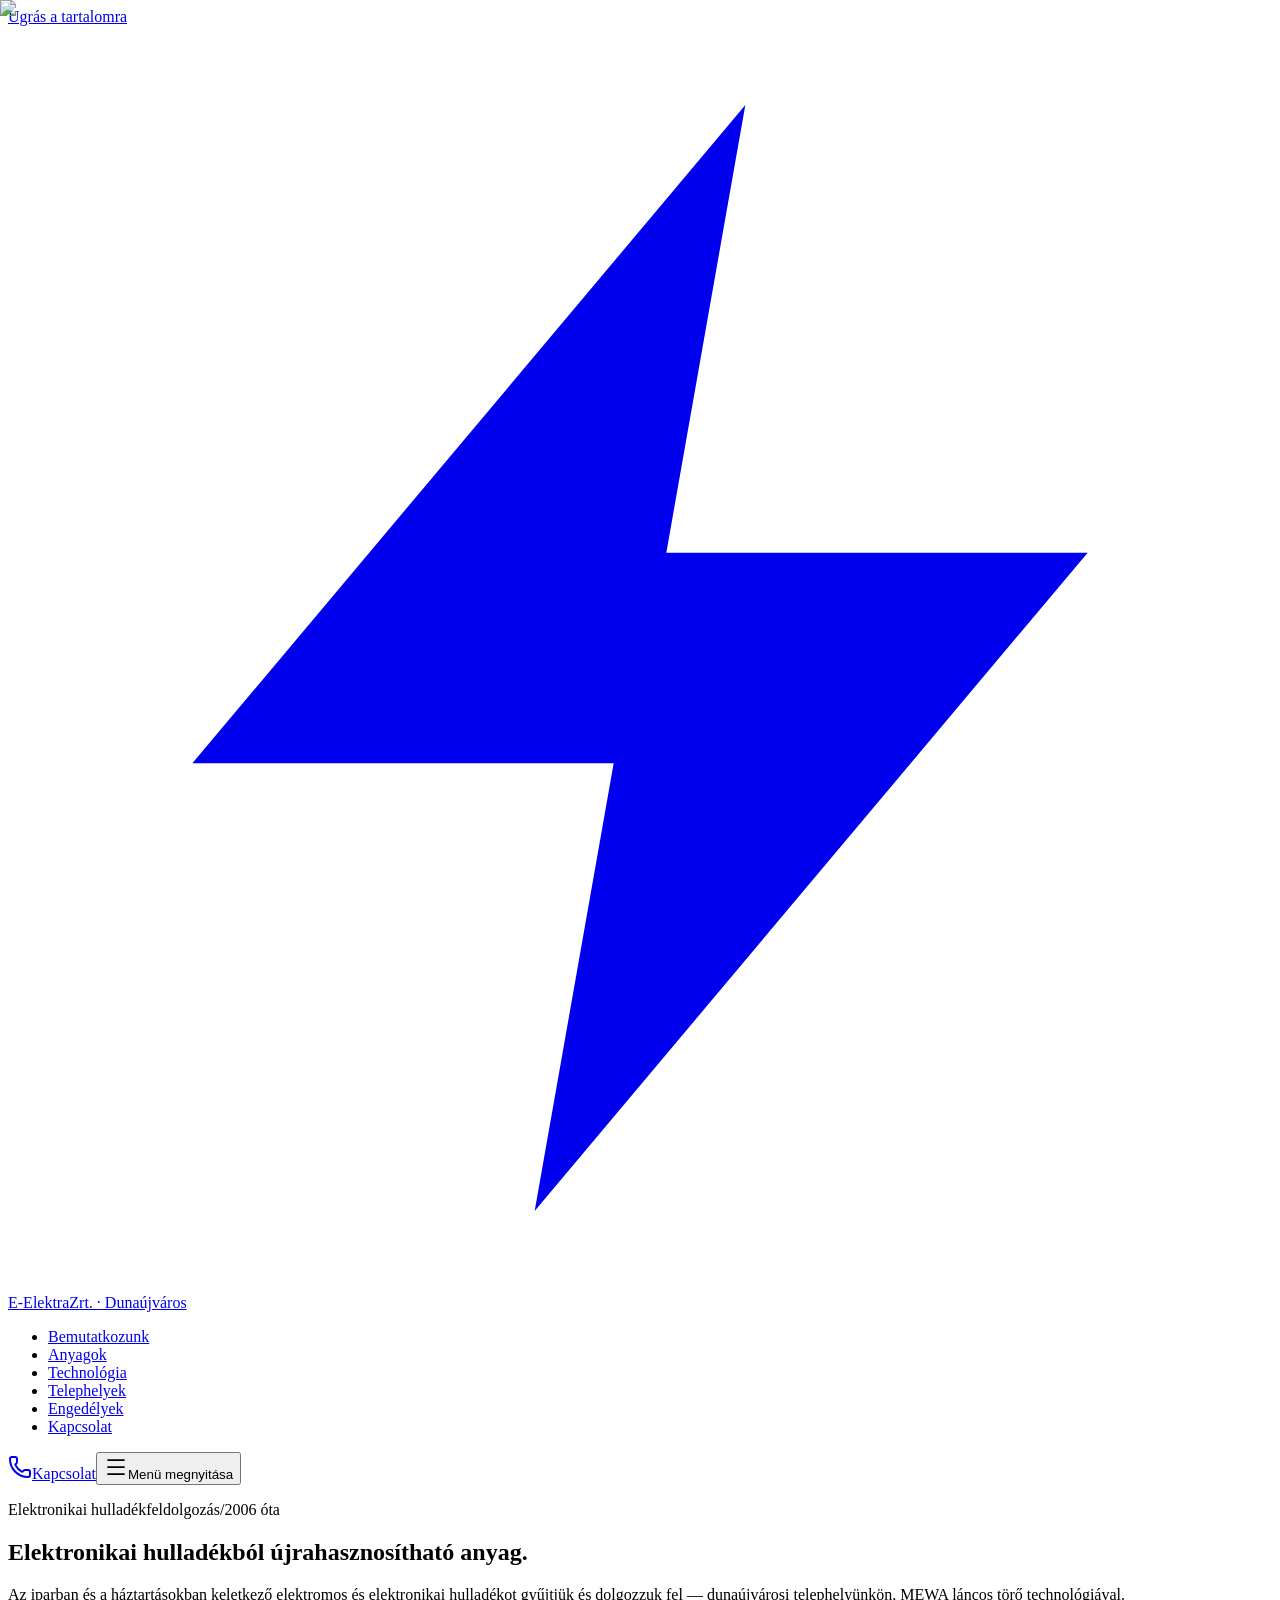
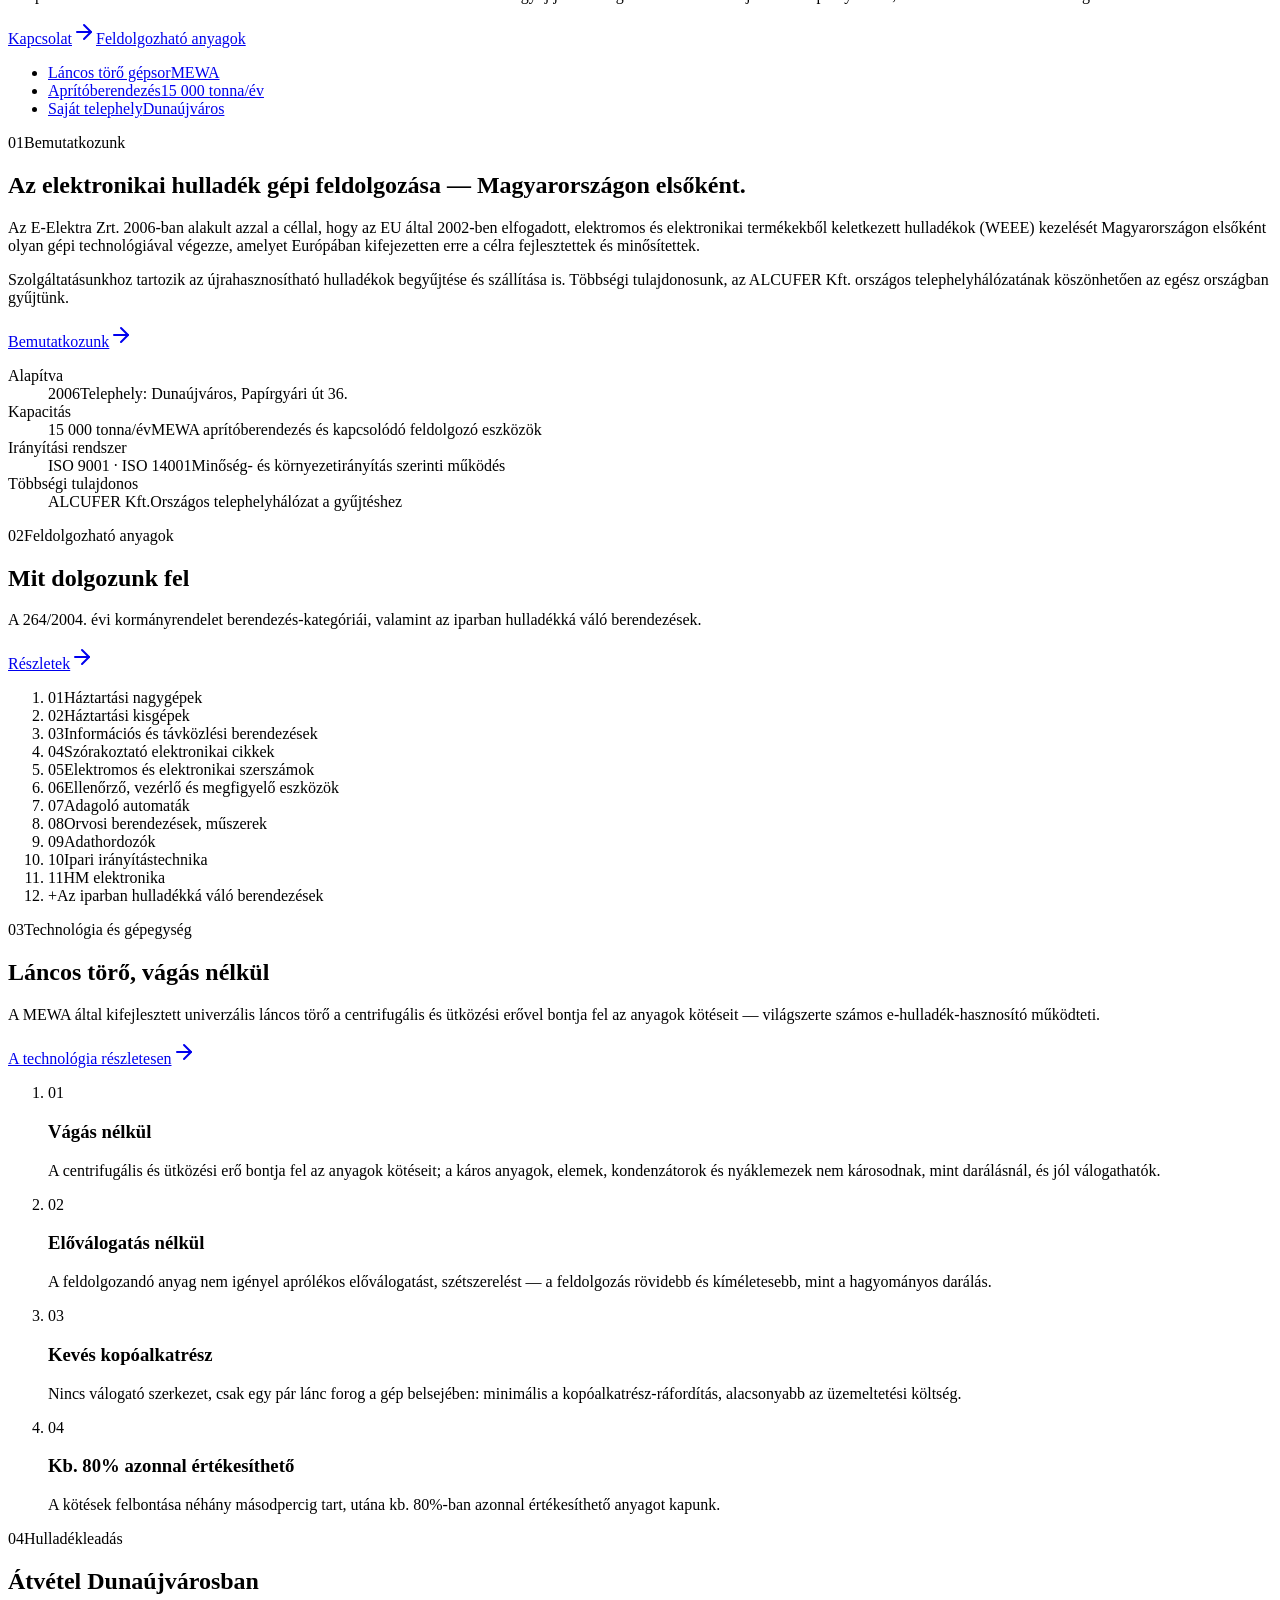
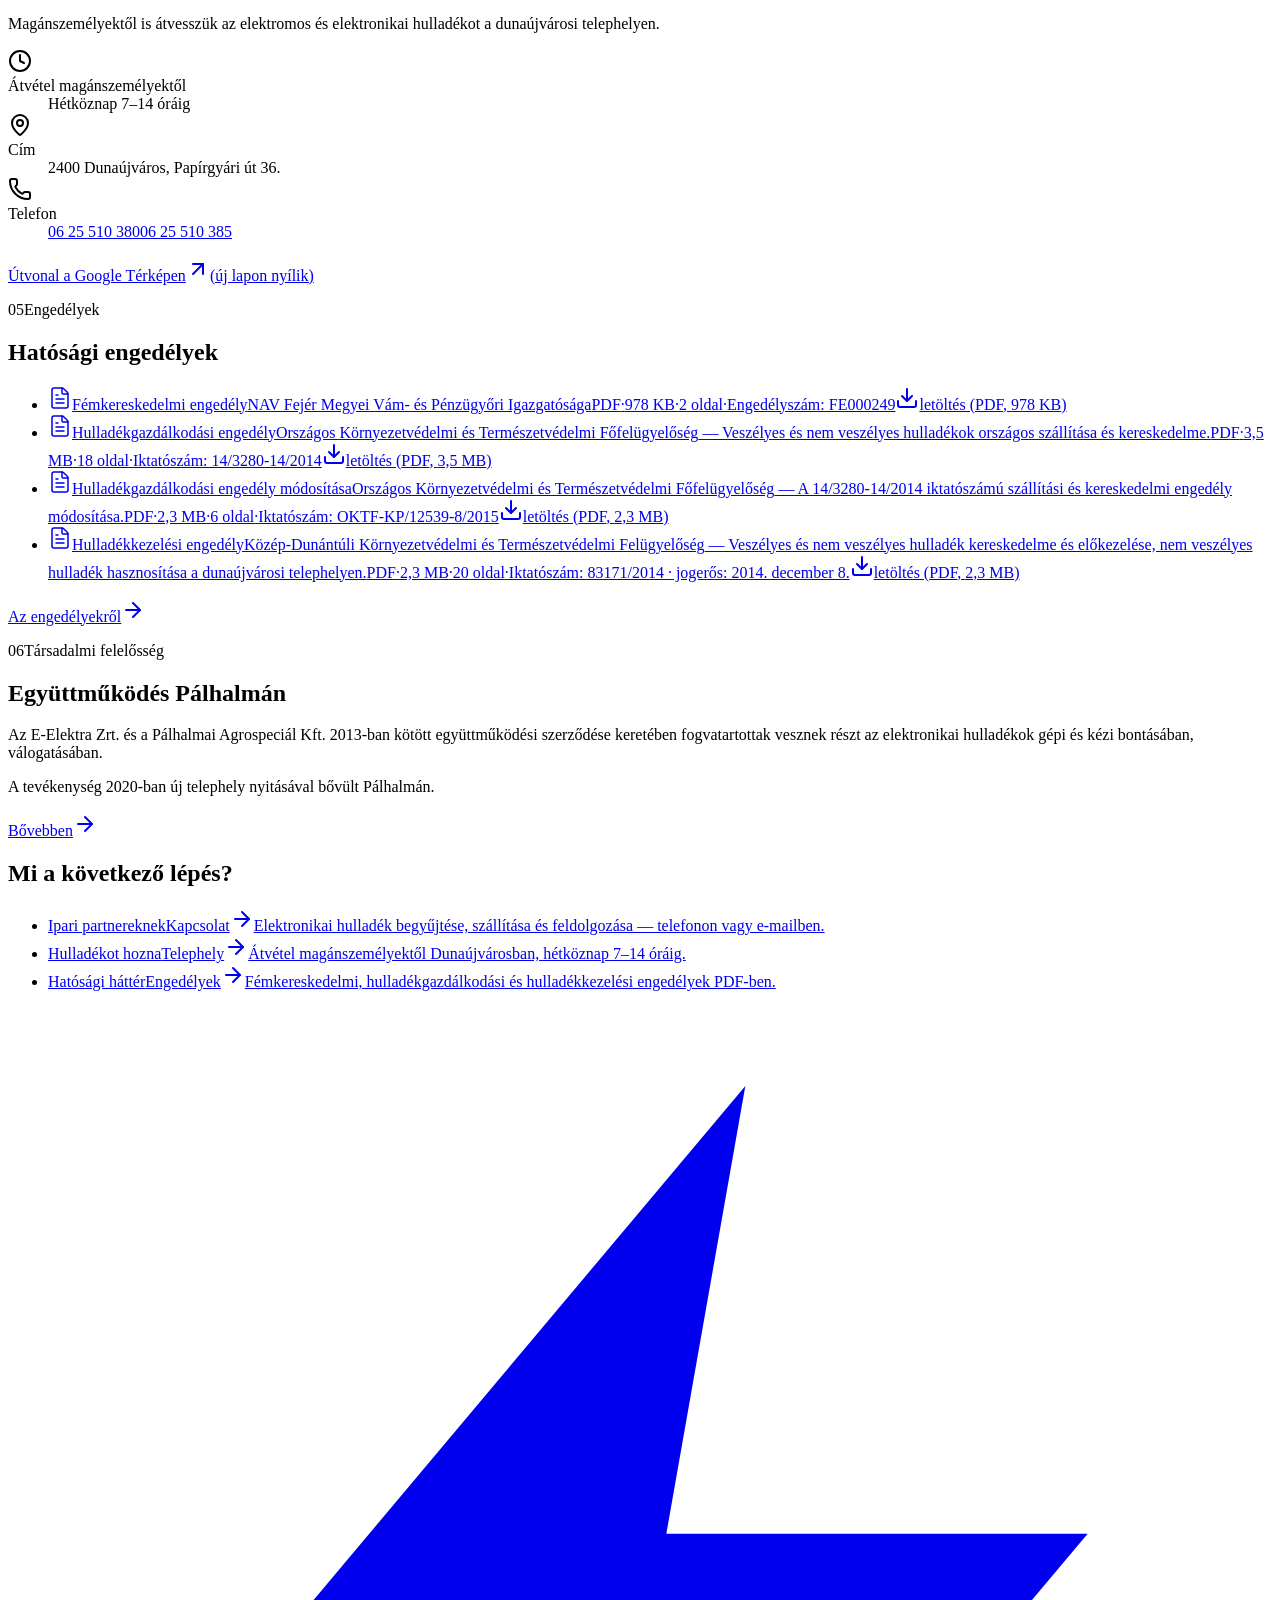
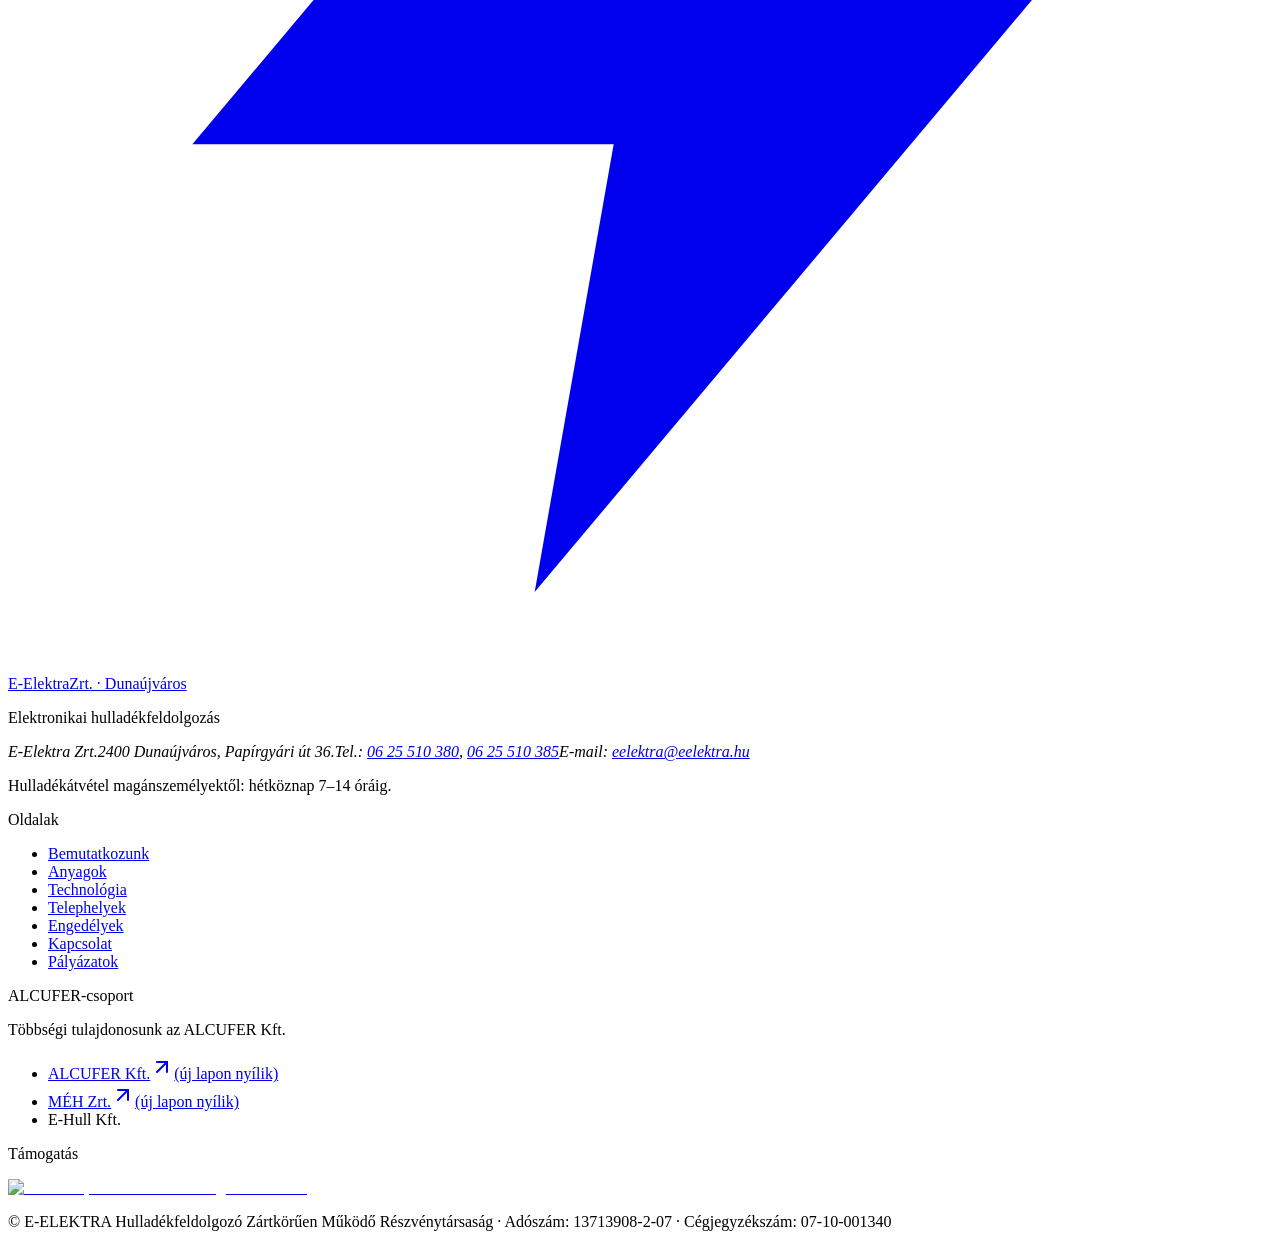
==== index.html @ c04457d6 "Fejléc-logó: éles sarkú villám Co-Authored-By: Claude Opus 5.5 <noreply@anthropic.com>" ====
<!DOCTYPE html><html lang="hu"><head><meta charSet="utf-8"/><link rel="preconnect" href="/" crossorigin=""/><meta name="viewport" content="width=device-width, initial-scale=1"/><link rel="preload" as="image" href="/eelektra-q7emzujb/_next/static/media/mewa-gepsor.3_2p8hgc2-o66.webp"/><link rel="stylesheet" href="/eelektra-q7emzujb/_next/static/chunks/213kwgvv25462.css" data-precedence="next"/><link rel="preload" as="script" fetchPriority="low" href="/eelektra-q7emzujb/_next/static/chunks/1ckvzn7sfprko.js"/><script src="/eelektra-q7emzujb/_next/static/chunks/2r4s4h5xul1n-.js" async=""></script><script src="/eelektra-q7emzujb/_next/static/chunks/0s7mvllxht1mo.js" async=""></script><script src="/eelektra-q7emzujb/_next/static/chunks/29swml94h_75f.js" async=""></script><script src="/eelektra-q7emzujb/_next/static/chunks/turbopack-3ejngdrj9qli8.js" async=""></script><script src="/eelektra-q7emzujb/_next/static/chunks/37h7g9vvn4pu8.js" async=""></script><script src="/eelektra-q7emzujb/_next/static/chunks/1_3zt9eita-eu.js" async=""></script><script src="/eelektra-q7emzujb/_next/static/chunks/3998sjlvl2rkc.js" async=""></script><meta name="theme-color" content="#1e2228"/><title>E-Elektra Zrt. — elektronikai hulladékfeldolgozás, Dunaújváros</title><meta name="description" content="Az E-Elektra Zrt. 2006 óta gyűjti és dolgozza fel az ipari és háztartási elektromos és elektronikai hulladékot dunaújvárosi telephelyén, MEWA láncos törő technológiával. Többségi tulajdonos: ALCUFER Kft."/><meta name="application-name" content="E-Elektra Zrt."/><meta name="robots" content="noindex, nofollow"/><meta name="format-detection" content="telephone=no, address=no, email=no"/><meta property="og:title" content="E-Elektra Zrt. — elektronikai hulladékfeldolgozás, Dunaújváros"/><meta property="og:description" content="Az E-Elektra Zrt. 2006 óta gyűjti és dolgozza fel az ipari és háztartási elektromos és elektronikai hulladékot dunaújvárosi telephelyén, MEWA láncos törő technológiával. Többségi tulajdonos: ALCUFER Kft."/><meta property="og:site_name" content="E-Elektra Zrt."/><meta property="og:locale" content="hu_HU"/><meta property="og:image" content="https://tamasgaborvarga.github.io/eelektra-q7emzujb/og-image.jpg"/><meta property="og:image:width" content="1200"/><meta property="og:image:height" content="630"/><meta property="og:image:alt" content="E-Elektra Zrt. — elektronikai hulladékfeldolgozás"/><meta property="og:type" content="website"/><meta name="twitter:card" content="summary_large_image"/><meta name="twitter:title" content="E-Elektra Zrt. — elektronikai hulladékfeldolgozás, Dunaújváros"/><meta name="twitter:description" content="Az E-Elektra Zrt. 2006 óta gyűjti és dolgozza fel az ipari és háztartási elektromos és elektronikai hulladékot dunaújvárosi telephelyén, MEWA láncos törő technológiával. Többségi tulajdonos: ALCUFER Kft."/><meta name="twitter:image" content="https://tamasgaborvarga.github.io/eelektra-q7emzujb/og-image.jpg"/><meta name="twitter:image:alt" content="E-Elektra Zrt. — elektronikai hulladékfeldolgozás"/><meta name="twitter:image:width" content="1200"/><meta name="twitter:image:height" content="630"/><link rel="icon" href="/eelektra-q7emzujb/icon.svg?icon.0_6hn2xb1zmxk.svg" sizes="any" type="image/svg+xml"/><link rel="apple-touch-icon" href="/eelektra-q7emzujb/apple-icon.png?apple-icon.1ea9p7xbf87qz.png" sizes="180x180" type="image/png"/><script src="/eelektra-q7emzujb/_next/static/chunks/0cz1d0mv5g_q7.js" noModule=""></script></head><body class="flex min-h-dvh flex-col"><div hidden=""><!--$--><!--/$--></div><a href="#tartalom" class="sr-only z-[60] bg-ink px-4 py-3 font-display uppercase text-paper focus:not-sr-only focus:fixed focus:top-3 focus:left-3">Ugrás a tartalomra</a><header data-site-header="true" class="sticky top-0 z-40 border-b border-line bg-paper/95 backdrop-blur supports-[backdrop-filter]:bg-paper/85"><div class="container-x flex h-[var(--header-h)] items-center justify-between gap-3 xs:gap-6 lg:gap-4 xl:gap-6"><a class="inline-flex shrink-0 items-center gap-2.5 " aria-label="E-Elektra Zrt. – kezdőlap" href="/eelektra-q7emzujb/"><span aria-hidden="true" class="grid size-9 place-items-center bg-sky text-ink sm:size-10"><svg viewBox="0 0 24 24" class="size-5 sm:size-6" fill="currentColor"><polygon points="14 1.5 3.5 14 11.5 14 10 22.5 20.5 10 12.5 10"></polygon></svg></span><span aria-hidden="true" class="flex flex-col leading-none"><span class="font-display text-[1.35rem] font-semibold uppercase tracking-[0.02em] sm:text-[1.5rem] text-ink">E-Elektra</span><span class="mt-0.5 font-mono text-[0.6rem] uppercase tracking-[0.12em] text-muted">Zrt. · Dunaújváros</span></span></a><nav aria-label="Főmenü" class="hidden h-full xl:block"><ul class="flex h-full items-stretch gap-4 xl:gap-7"><!--$?--><template id="B:0"></template><li class="h-full"><a class="relative inline-flex h-full items-center px-1 font-display text-[0.875rem] font-semibold uppercase tracking-[0.03em] 2xl:text-[0.9375rem] text-ink transition-colors hover:text-blue after:absolute after:inset-x-1 after:bottom-0 after:h-[3px] after:origin-left after:scale-x-0 after:bg-blue after:transition-transform after:duration-[var(--duration-base)] hover:after:scale-x-100" href="/eelektra-q7emzujb/rolunk/">Bemutatkozunk</a></li><li class="h-full"><a class="relative inline-flex h-full items-center px-1 font-display text-[0.875rem] font-semibold uppercase tracking-[0.03em] 2xl:text-[0.9375rem] text-ink transition-colors hover:text-blue after:absolute after:inset-x-1 after:bottom-0 after:h-[3px] after:origin-left after:scale-x-0 after:bg-blue after:transition-transform after:duration-[var(--duration-base)] hover:after:scale-x-100" href="/eelektra-q7emzujb/feldolgozhato-anyagok/">Anyagok</a></li><li class="h-full"><a class="relative inline-flex h-full items-center px-1 font-display text-[0.875rem] font-semibold uppercase tracking-[0.03em] 2xl:text-[0.9375rem] text-ink transition-colors hover:text-blue after:absolute after:inset-x-1 after:bottom-0 after:h-[3px] after:origin-left after:scale-x-0 after:bg-blue after:transition-transform after:duration-[var(--duration-base)] hover:after:scale-x-100" href="/eelektra-q7emzujb/technologia/">Technológia</a></li><li class="h-full"><a class="relative inline-flex h-full items-center px-1 font-display text-[0.875rem] font-semibold uppercase tracking-[0.03em] 2xl:text-[0.9375rem] text-ink transition-colors hover:text-blue after:absolute after:inset-x-1 after:bottom-0 after:h-[3px] after:origin-left after:scale-x-0 after:bg-blue after:transition-transform after:duration-[var(--duration-base)] hover:after:scale-x-100" href="/eelektra-q7emzujb/telephelyek/">Telephelyek</a></li><li class="h-full"><a class="relative inline-flex h-full items-center px-1 font-display text-[0.875rem] font-semibold uppercase tracking-[0.03em] 2xl:text-[0.9375rem] text-ink transition-colors hover:text-blue after:absolute after:inset-x-1 after:bottom-0 after:h-[3px] after:origin-left after:scale-x-0 after:bg-blue after:transition-transform after:duration-[var(--duration-base)] hover:after:scale-x-100" href="/eelektra-q7emzujb/engedelyek/">Engedélyek</a></li><li class="h-full"><a class="relative inline-flex h-full items-center px-1 font-display text-[0.875rem] font-semibold uppercase tracking-[0.03em] 2xl:text-[0.9375rem] text-ink transition-colors hover:text-blue after:absolute after:inset-x-1 after:bottom-0 after:h-[3px] after:origin-left after:scale-x-0 after:bg-blue after:transition-transform after:duration-[var(--duration-base)] hover:after:scale-x-100" href="/eelektra-q7emzujb/kapcsolat/">Kapcsolat</a></li><!--/$--></ul></nav><div class="flex items-center gap-2"><a class="inline-flex min-h-12 items-center justify-center gap-2.5 px-5 py-3 whitespace-nowrap font-display text-[0.9375rem] font-semibold uppercase tracking-[0.03em] transition-[background-color,color,border-color,transform] duration-[var(--duration-fast)] select-none disabled:cursor-not-allowed disabled:opacity-60 bg-sky text-ink hover:bg-sky-hover active:translate-y-px min-h-11 px-4 max-sm:size-11 max-sm:px-0" href="/eelektra-q7emzujb/kapcsolat/"><svg xmlns="http://www.w3.org/2000/svg" width="24" height="24" viewBox="0 0 24 24" fill="none" stroke="currentColor" stroke-width="2" stroke-linecap="round" stroke-linejoin="round" class="lucide lucide-phone size-4" aria-hidden="true"><path d="M13.832 16.568a1 1 0 0 0 1.213-.303l.355-.465A2 2 0 0 1 17 15h3a2 2 0 0 1 2 2v3a2 2 0 0 1-2 2A18 18 0 0 1 2 4a2 2 0 0 1 2-2h3a2 2 0 0 1 2 2v3a2 2 0 0 1-.8 1.6l-.468.351a1 1 0 0 0-.292 1.233 14 14 0 0 0 6.392 6.384"></path></svg><span class="max-sm:sr-only">Kapcsolat</span></a><!--$?--><template id="B:1"></template><!--/$--></div></div></header><main id="tartalom" tabindex="-1" class="flex-1 focus:outline-none"><section aria-labelledby="hero-title" class="grid-texture relative overflow-hidden border-b border-line"><div class="container-x pt-12 pb-10 md:pt-20 lg:pt-24"><p class="eyebrow flex flex-wrap items-center gap-x-3 gap-y-1 text-muted"><span aria-hidden="true" class="brand-rule text-ink"></span><span class="text-ink">Elektronikai hulladékfeldolgozás</span><span aria-hidden="true">/</span><span>2006<!-- --> óta</span></p><div class="mt-8 grid gap-10 lg:grid-cols-12 lg:items-end"><h1 id="hero-title" class="display-xl lg:col-span-8">Elektronikai hulladékból <span class="text-blue">újra­hasznosítható anyag.</span></h1><div class="lg:col-span-4 lg:pb-2"><p class="lead text-muted">Az iparban és a háztartásokban keletkező elektromos és elektronikai hulladékot gyűjtjük és dolgozzuk fel — dunaújvárosi telephelyünkön, MEWA láncos törő technológiával.</p><div class="mt-8 flex flex-col gap-3 xs:flex-row lg:flex-col xl:flex-row"><a class="inline-flex min-h-12 items-center justify-center gap-2.5 px-5 py-3 whitespace-nowrap font-display text-[0.9375rem] font-semibold uppercase tracking-[0.03em] transition-[background-color,color,border-color,transform] duration-[var(--duration-fast)] select-none disabled:cursor-not-allowed disabled:opacity-60 bg-sky text-ink hover:bg-sky-hover active:translate-y-px group/btn" href="/eelektra-q7emzujb/kapcsolat/">Kapcsolat<svg xmlns="http://www.w3.org/2000/svg" width="24" height="24" viewBox="0 0 24 24" fill="none" stroke="currentColor" stroke-width="2" stroke-linecap="round" stroke-linejoin="round" class="lucide lucide-arrow-right size-[1.1em] transition-transform duration-[var(--duration-base)] group-hover/btn:translate-x-1" aria-hidden="true"><path d="M5 12h14"></path><path d="m12 5 7 7-7 7"></path></svg></a><a class="inline-flex min-h-12 items-center justify-center gap-2.5 px-5 py-3 whitespace-nowrap font-display text-[0.9375rem] font-semibold uppercase tracking-[0.03em] transition-[background-color,color,border-color,transform] duration-[var(--duration-fast)] select-none disabled:cursor-not-allowed disabled:opacity-60 border border-ink text-ink hover:bg-ink hover:text-paper active:translate-y-px group/btn" href="/eelektra-q7emzujb/feldolgozhato-anyagok/">Feldolgozható anyagok</a></div></div></div><ul class="mt-14 grid grid-cols-2 gap-3 md:mt-20 md:grid-cols-3 md:gap-4"><li class="col-span-2 md:col-span-1"><a class="group block focus-visible:outline-offset-4" href="/eelektra-q7emzujb/technologia/"><div class="photo-duotone aspect-[4/3]"><img alt="A MEWA gyártmányú zöld feldolgozó gépsor a dunaújvárosi üzemben" decoding="async" data-nimg="fill" class="object-cover group-hover:scale-[1.02]" style="position:absolute;height:100%;width:100%;left:0;top:0;right:0;bottom:0;color:transparent" src="/eelektra-q7emzujb/_next/static/media/mewa-gepsor.3_2p8hgc2-o66.webp"/></div><div class="mt-3 flex flex-wrap items-baseline justify-between gap-x-3 gap-y-1 border-t-4 border-sky pt-3"><span class="font-display text-lg font-semibold uppercase leading-tight tracking-wide group-hover:text-blue">Láncos törő gépsor</span><span class="shrink-0 whitespace-nowrap font-mono text-xs text-muted">MEWA</span></div></a></li><li><a class="group block focus-visible:outline-offset-4" href="/eelektra-q7emzujb/technologia/"><div class="photo-duotone aspect-[4/3]"><img alt="A láncos törő tornya kezelőpódiummal és lépcsővel" loading="lazy" decoding="async" data-nimg="fill" class="object-cover group-hover:scale-[1.02]" style="position:absolute;height:100%;width:100%;left:0;top:0;right:0;bottom:0;color:transparent" src="/eelektra-q7emzujb/_next/static/media/torotorony.40pbo6dqzkrdv.webp"/></div><div class="mt-3 flex flex-wrap items-baseline justify-between gap-x-3 gap-y-1 border-t-4 border-sky pt-3"><span class="font-display text-lg font-semibold uppercase leading-tight tracking-wide group-hover:text-blue">Aprítóberendezés</span><span class="shrink-0 whitespace-nowrap font-mono text-xs text-muted">15 000 tonna/év</span></div></a></li><li><a class="group block focus-visible:outline-offset-4" href="/eelektra-q7emzujb/telephelyek/"><div class="photo-duotone aspect-[4/3]"><img alt="Üzemcsarnok előtt sorakozó gyűjtőkonténerek és szállítószalagok" loading="lazy" decoding="async" data-nimg="fill" class="object-cover group-hover:scale-[1.02]" style="position:absolute;height:100%;width:100%;left:0;top:0;right:0;bottom:0;color:transparent" src="/eelektra-q7emzujb/_next/static/media/uzemcsarnok-kontenerek.3ceyxp6fl2da5.webp"/></div><div class="mt-3 flex flex-wrap items-baseline justify-between gap-x-3 gap-y-1 border-t-4 border-sky pt-3"><span class="font-display text-lg font-semibold uppercase leading-tight tracking-wide group-hover:text-blue">Saját telephely</span><span class="shrink-0 whitespace-nowrap font-mono text-xs text-muted">Dunaújváros</span></div></a></li></ul></div></section><section aria-labelledby="intro-title" class="section-y bg-paper-2"><div class="container-x grid gap-14 lg:grid-cols-12"><div class="lg:col-span-6" data-reveal="true"><p class="eyebrow flex items-center gap-3 text-muted"><span class="text-blue">01</span><span aria-hidden="true" class="inline-block h-px w-8 bg-current opacity-50"></span>Bemutatkozunk</p><h2 id="intro-title" class="display-md mt-5 max-w-xl uppercase">Az elektronikai hulladék gépi feldolgozása — Magyarországon elsőként.</h2><div class="mt-8 max-w-xl space-y-5 text-muted"><p>Az E-Elektra Zrt. 2006-ban alakult azzal a céllal, hogy az EU által 2002-ben elfogadott, elektromos és elektronikai termékekből keletkezett hulladékok (WEEE) kezelését Magyarországon elsőként olyan gépi technológiával végezze, amelyet Európában kifejezetten erre a célra fejlesztettek és minősítettek.</p><p>Szolgáltatásunkhoz tartozik az újrahasznosítható hulladékok begyűjtése és szállítása is. Többségi tulajdonosunk, az ALCUFER Kft. országos telephelyhálózatának köszönhetően az egész országban gyűjtünk.</p></div><div class="mt-10"><a class="inline-flex min-h-12 items-center justify-center gap-2.5 px-5 py-3 whitespace-nowrap font-display text-[0.9375rem] font-semibold uppercase tracking-[0.03em] transition-[background-color,color,border-color,transform] duration-[var(--duration-fast)] select-none disabled:cursor-not-allowed disabled:opacity-60 border border-ink text-ink hover:bg-ink hover:text-paper active:translate-y-px group/btn" href="/eelektra-q7emzujb/rolunk/">Bemutatkozunk<svg xmlns="http://www.w3.org/2000/svg" width="24" height="24" viewBox="0 0 24 24" fill="none" stroke="currentColor" stroke-width="2" stroke-linecap="round" stroke-linejoin="round" class="lucide lucide-arrow-right size-[1.1em] transition-transform duration-[var(--duration-base)] group-hover/btn:translate-x-1" aria-hidden="true"><path d="M5 12h14"></path><path d="m12 5 7 7-7 7"></path></svg></a></div></div><dl class="grid content-start border-t-4 border-sky lg:col-span-5 lg:col-start-8" data-reveal="true" style="--reveal-delay:120ms"><div class="border-b border-line-strong py-6"><dt class="eyebrow text-muted">Alapítva</dt><dd class="mt-2"><span class="block font-display text-2xl font-semibold uppercase leading-none tracking-tight md:text-3xl">2006</span><span class="mt-2 block text-[0.9375rem] text-muted">Telephely: Dunaújváros, Papírgyári út 36.</span></dd></div><div class="border-b border-line-strong py-6"><dt class="eyebrow text-muted">Kapacitás</dt><dd class="mt-2"><span class="block font-display text-2xl font-semibold uppercase leading-none tracking-tight md:text-3xl">15 000 tonna/év</span><span class="mt-2 block text-[0.9375rem] text-muted">MEWA aprítóberendezés és kapcsolódó feldolgozó eszközök</span></dd></div><div class="border-b border-line-strong py-6"><dt class="eyebrow text-muted">Irányítási rendszer</dt><dd class="mt-2"><span class="block font-display text-2xl font-semibold uppercase leading-none tracking-tight md:text-3xl">ISO 9001 · ISO 14001</span><span class="mt-2 block text-[0.9375rem] text-muted">Minőség- és környezetirányítás szerinti működés</span></dd></div><div class="border-b border-line-strong py-6"><dt class="eyebrow text-muted">Többségi tulajdonos</dt><dd class="mt-2"><span class="block font-display text-2xl font-semibold uppercase leading-none tracking-tight md:text-3xl">ALCUFER Kft.</span><span class="mt-2 block text-[0.9375rem] text-muted">Országos telephelyhálózat a gyűjtéshez</span></dd></div></dl></div></section><section aria-labelledby="materials-title" class="section-y"><div class="container-x"><div class="flex flex-col gap-8 lg:flex-row lg:items-end lg:justify-between"><div class="max-w-3xl"><p class="eyebrow flex items-center gap-3 text-muted"><span class="text-blue">02</span><span aria-hidden="true" class="inline-block h-px w-8 bg-current opacity-50"></span>Feldolgozható anyagok</p><h2 id="materials-title" class="display-lg mt-5">Mit dolgozunk fel</h2><p class="lead mt-6 text-muted">A 264/2004. évi kormányrendelet berendezés-kategóriái, valamint az iparban hulladékká váló berendezések.</p></div><a class="inline-flex min-h-12 items-center justify-center gap-2.5 px-5 py-3 whitespace-nowrap font-display text-[0.9375rem] font-semibold uppercase tracking-[0.03em] transition-[background-color,color,border-color,transform] duration-[var(--duration-fast)] select-none disabled:cursor-not-allowed disabled:opacity-60 border border-ink text-ink hover:bg-ink hover:text-paper active:translate-y-px group/btn shrink-0 self-start lg:self-end" href="/eelektra-q7emzujb/feldolgozhato-anyagok/">Részletek<svg xmlns="http://www.w3.org/2000/svg" width="24" height="24" viewBox="0 0 24 24" fill="none" stroke="currentColor" stroke-width="2" stroke-linecap="round" stroke-linejoin="round" class="lucide lucide-arrow-right size-[1.1em] transition-transform duration-[var(--duration-base)] group-hover/btn:translate-x-1" aria-hidden="true"><path d="M5 12h14"></path><path d="m12 5 7 7-7 7"></path></svg></a></div><div class="photo-duotone mt-12 h-40 md:mt-16 md:h-auto md:aspect-[4/1]"><img alt="Feldolgozásra váró vegyes elektronikai hulladék" loading="lazy" decoding="async" data-nimg="fill" class="object-cover" style="position:absolute;height:100%;width:100%;left:0;top:0;right:0;bottom:0;color:transparent" src="/eelektra-q7emzujb/_next/static/media/e-hulladek-halom.1ko4xile8xhce.webp"/></div><div class="mt-px"><ol class="grid gap-px border-y border-line-strong bg-line-strong sm:grid-cols-2 lg:grid-cols-3 xl:grid-cols-4"><li class="flex items-baseline gap-4 p-5 sm:min-h-28 sm:flex-col sm:items-stretch sm:justify-between sm:gap-6 md:p-6 bg-paper" data-reveal="true"><span aria-hidden="true" class="flex shrink-0 items-center gap-2 font-mono text-xs text-muted"><span class="size-2 bg-sky"></span>01</span><span class="font-display text-lg font-semibold uppercase leading-tight sm:text-xl">Háztartási nagygépek</span></li><li class="flex items-baseline gap-4 p-5 sm:min-h-28 sm:flex-col sm:items-stretch sm:justify-between sm:gap-6 md:p-6 bg-paper" data-reveal="true"><span aria-hidden="true" class="flex shrink-0 items-center gap-2 font-mono text-xs text-muted"><span class="size-2 bg-sky"></span>02</span><span class="font-display text-lg font-semibold uppercase leading-tight sm:text-xl">Háztartási kisgépek</span></li><li class="flex items-baseline gap-4 p-5 sm:min-h-28 sm:flex-col sm:items-stretch sm:justify-between sm:gap-6 md:p-6 bg-paper" data-reveal="true"><span aria-hidden="true" class="flex shrink-0 items-center gap-2 font-mono text-xs text-muted"><span class="size-2 bg-sky"></span>03</span><span class="font-display text-lg font-semibold uppercase leading-tight sm:text-xl">Információs és távközlési berendezések</span></li><li class="flex items-baseline gap-4 p-5 sm:min-h-28 sm:flex-col sm:items-stretch sm:justify-between sm:gap-6 md:p-6 bg-paper" data-reveal="true"><span aria-hidden="true" class="flex shrink-0 items-center gap-2 font-mono text-xs text-muted"><span class="size-2 bg-sky"></span>04</span><span class="font-display text-lg font-semibold uppercase leading-tight sm:text-xl">Szórakoztató elektronikai cikkek</span></li><li class="flex items-baseline gap-4 p-5 sm:min-h-28 sm:flex-col sm:items-stretch sm:justify-between sm:gap-6 md:p-6 bg-paper" data-reveal="true"><span aria-hidden="true" class="flex shrink-0 items-center gap-2 font-mono text-xs text-muted"><span class="size-2 bg-sky"></span>05</span><span class="font-display text-lg font-semibold uppercase leading-tight sm:text-xl">Elektromos és elektronikai szerszámok</span></li><li class="flex items-baseline gap-4 p-5 sm:min-h-28 sm:flex-col sm:items-stretch sm:justify-between sm:gap-6 md:p-6 bg-paper" data-reveal="true"><span aria-hidden="true" class="flex shrink-0 items-center gap-2 font-mono text-xs text-muted"><span class="size-2 bg-sky"></span>06</span><span class="font-display text-lg font-semibold uppercase leading-tight sm:text-xl">Ellenőrző, vezérlő és megfigyelő eszközök</span></li><li class="flex items-baseline gap-4 p-5 sm:min-h-28 sm:flex-col sm:items-stretch sm:justify-between sm:gap-6 md:p-6 bg-paper" data-reveal="true"><span aria-hidden="true" class="flex shrink-0 items-center gap-2 font-mono text-xs text-muted"><span class="size-2 bg-sky"></span>07</span><span class="font-display text-lg font-semibold uppercase leading-tight sm:text-xl">Adagoló automaták</span></li><li class="flex items-baseline gap-4 p-5 sm:min-h-28 sm:flex-col sm:items-stretch sm:justify-between sm:gap-6 md:p-6 bg-paper" data-reveal="true"><span aria-hidden="true" class="flex shrink-0 items-center gap-2 font-mono text-xs text-muted"><span class="size-2 bg-sky"></span>08</span><span class="font-display text-lg font-semibold uppercase leading-tight sm:text-xl">Orvosi berendezések, műszerek</span></li><li class="flex items-baseline gap-4 p-5 sm:min-h-28 sm:flex-col sm:items-stretch sm:justify-between sm:gap-6 md:p-6 bg-paper" data-reveal="true"><span aria-hidden="true" class="flex shrink-0 items-center gap-2 font-mono text-xs text-muted"><span class="size-2 bg-sky"></span>09</span><span class="font-display text-lg font-semibold uppercase leading-tight sm:text-xl">Adathordozók</span></li><li class="flex items-baseline gap-4 p-5 sm:min-h-28 sm:flex-col sm:items-stretch sm:justify-between sm:gap-6 md:p-6 bg-paper" data-reveal="true"><span aria-hidden="true" class="flex shrink-0 items-center gap-2 font-mono text-xs text-muted"><span class="size-2 bg-sky"></span>10</span><span class="font-display text-lg font-semibold uppercase leading-tight sm:text-xl">Ipari irányítástechnika</span></li><li class="flex items-baseline gap-4 p-5 sm:min-h-28 sm:flex-col sm:items-stretch sm:justify-between sm:gap-6 md:p-6 bg-paper" data-reveal="true"><span aria-hidden="true" class="flex shrink-0 items-center gap-2 font-mono text-xs text-muted"><span class="size-2 bg-sky"></span>11</span><span class="font-display text-lg font-semibold uppercase leading-tight sm:text-xl">HM elektronika</span></li><li class="flex items-baseline gap-4 p-5 sm:min-h-28 sm:flex-col sm:items-stretch sm:justify-between sm:gap-6 md:p-6 bg-sky text-ink" data-reveal="true"><span aria-hidden="true" class="shrink-0 font-mono text-xs">+</span><span class="font-display text-lg font-semibold uppercase leading-tight sm:text-xl">Az iparban hulladékká váló berendezések</span></li></ol></div></div></section><section aria-labelledby="process-title" class="on-dark section-y grid-texture-dark bg-ink text-on-dark"><div class="container-x"><div class="flex flex-col gap-8 lg:flex-row lg:items-end lg:justify-between"><div class="max-w-3xl"><p class="eyebrow flex items-center gap-3 text-on-dark-muted"><span class="text-sky">03</span><span aria-hidden="true" class="inline-block h-px w-8 bg-current opacity-50"></span>Technológia és gépegység</p><h2 id="process-title" class="display-lg mt-5">Láncos törő, vágás nélkül</h2><p class="lead mt-6 text-on-dark-muted">A MEWA által kifejlesztett univerzális láncos törő a centrifugális és ütközési erővel bontja fel az anyagok kötéseit — világszerte számos e-hulladék-hasznosító működteti.</p></div><a class="inline-flex shrink-0 items-center gap-2 font-display text-lg font-semibold uppercase text-sky hover:text-on-dark" href="/eelektra-q7emzujb/technologia/">A technológia részletesen<svg xmlns="http://www.w3.org/2000/svg" width="24" height="24" viewBox="0 0 24 24" fill="none" stroke="currentColor" stroke-width="2" stroke-linecap="round" stroke-linejoin="round" class="lucide lucide-arrow-right size-5" aria-hidden="true"><path d="M5 12h14"></path><path d="m12 5 7 7-7 7"></path></svg></a></div><div aria-hidden="true" class="mt-12 h-2 bg-sky md:mt-16"></div><ol class="grid gap-px bg-line-dark md:grid-cols-2 lg:grid-cols-4"><li class="relative grid grid-cols-[3.25rem_1fr] gap-x-4 bg-ink px-5 py-6 sm:px-6 md:block md:pt-8 lg:min-h-[19rem]" data-reveal="true" style="--reveal-delay:0ms"><span aria-hidden="true" class="row-span-2 font-display text-[2.25rem] font-semibold leading-none text-sky md:text-[3.5rem]">01</span><h3 class="self-center font-display text-xl font-semibold uppercase md:mt-6">Vágás nélkül</h3><p class="col-start-2 mt-2 text-[0.9375rem] leading-relaxed text-on-dark-muted md:mt-3">A centrifugális és ütközési erő bontja fel az anyagok kötéseit; a káros anyagok, elemek, kondenzátorok és nyáklemezek nem károsodnak, mint darálásnál, és jól válogathatók.</p></li><li class="relative grid grid-cols-[3.25rem_1fr] gap-x-4 bg-ink px-5 py-6 sm:px-6 md:block md:pt-8 lg:min-h-[19rem]" data-reveal="true" style="--reveal-delay:70ms"><span aria-hidden="true" class="row-span-2 font-display text-[2.25rem] font-semibold leading-none text-sky md:text-[3.5rem]">02</span><h3 class="self-center font-display text-xl font-semibold uppercase md:mt-6">Előválogatás nélkül</h3><p class="col-start-2 mt-2 text-[0.9375rem] leading-relaxed text-on-dark-muted md:mt-3">A feldolgozandó anyag nem igényel aprólékos előválogatást, szétszerelést — a feldolgozás rövidebb és kíméletesebb, mint a hagyományos darálás.</p></li><li class="relative grid grid-cols-[3.25rem_1fr] gap-x-4 bg-ink px-5 py-6 sm:px-6 md:block md:pt-8 lg:min-h-[19rem]" data-reveal="true" style="--reveal-delay:140ms"><span aria-hidden="true" class="row-span-2 font-display text-[2.25rem] font-semibold leading-none text-sky md:text-[3.5rem]">03</span><h3 class="self-center font-display text-xl font-semibold uppercase md:mt-6">Kevés kopóalkatrész</h3><p class="col-start-2 mt-2 text-[0.9375rem] leading-relaxed text-on-dark-muted md:mt-3">Nincs válogató szerkezet, csak egy pár lánc forog a gép belsejében: minimális a kopóalkatrész-ráfordítás, alacsonyabb az üzemeltetési költség.</p></li><li class="relative grid grid-cols-[3.25rem_1fr] gap-x-4 bg-ink px-5 py-6 sm:px-6 md:block md:pt-8 lg:min-h-[19rem]" data-reveal="true" style="--reveal-delay:210ms"><span aria-hidden="true" class="row-span-2 font-display text-[2.25rem] font-semibold leading-none text-sky md:text-[3.5rem]">04</span><h3 class="self-center font-display text-xl font-semibold uppercase md:mt-6">Kb. 80% azonnal értékesíthető</h3><p class="col-start-2 mt-2 text-[0.9375rem] leading-relaxed text-on-dark-muted md:mt-3">A kötések felbontása néhány másodpercig tart, utána kb. 80%-ban azonnal értékesíthető anyagot kapunk.</p></li></ol></div></section><section aria-labelledby="intake-title" class="on-sky section-y bg-sky text-ink"><div class="container-x grid gap-14 lg:grid-cols-12"><div class="lg:col-span-6" data-reveal="true"><div class="max-w-3xl"><p class="eyebrow flex items-center gap-3 text-ink"><span class="text-ink">04</span><span aria-hidden="true" class="inline-block h-px w-8 bg-current opacity-50"></span>Hulladékleadás</p><h2 id="intake-title" class="display-lg mt-5">Átvétel Dunaújváros­ban</h2><p class="lead mt-6 text-ink">Magánszemélyektől is átvesszük az elektromos és elektronikai hulladékot a dunaújvárosi telephelyen.</p></div></div><div class="lg:col-span-5 lg:col-start-8" data-reveal="true" style="--reveal-delay:100ms"><dl class="border-t-2 border-ink"><div class="flex gap-4 border-b border-ink/25 py-5"><svg xmlns="http://www.w3.org/2000/svg" width="24" height="24" viewBox="0 0 24 24" fill="none" stroke="currentColor" stroke-width="2" stroke-linecap="round" stroke-linejoin="round" class="lucide lucide-clock mt-1 size-5 shrink-0" aria-hidden="true"><circle cx="12" cy="12" r="10"></circle><path d="M12 6v6l4 2"></path></svg><div><dt class="eyebrow">Átvétel magánszemélyektől</dt><dd class="mt-1 font-display text-2xl font-semibold uppercase leading-none">Hétköznap 7–14 óráig</dd></div></div><div class="flex gap-4 border-b border-ink/25 py-5"><svg xmlns="http://www.w3.org/2000/svg" width="24" height="24" viewBox="0 0 24 24" fill="none" stroke="currentColor" stroke-width="2" stroke-linecap="round" stroke-linejoin="round" class="lucide lucide-map-pin mt-1 size-5 shrink-0" aria-hidden="true"><path d="M20 10c0 4.993-5.539 10.193-7.399 11.799a1 1 0 0 1-1.202 0C9.539 20.193 4 14.993 4 10a8 8 0 0 1 16 0"></path><circle cx="12" cy="10" r="3"></circle></svg><div><dt class="eyebrow">Cím</dt><dd class="mt-1 text-lg font-medium">2400 Dunaújváros, Papírgyári út 36.</dd></div></div><div class="flex gap-4 border-b border-ink/25 py-5"><svg xmlns="http://www.w3.org/2000/svg" width="24" height="24" viewBox="0 0 24 24" fill="none" stroke="currentColor" stroke-width="2" stroke-linecap="round" stroke-linejoin="round" class="lucide lucide-phone mt-1 size-5 shrink-0" aria-hidden="true"><path d="M13.832 16.568a1 1 0 0 0 1.213-.303l.355-.465A2 2 0 0 1 17 15h3a2 2 0 0 1 2 2v3a2 2 0 0 1-2 2A18 18 0 0 1 2 4a2 2 0 0 1 2-2h3a2 2 0 0 1 2 2v3a2 2 0 0 1-.8 1.6l-.468.351a1 1 0 0 0-.292 1.233 14 14 0 0 0 6.392 6.384"></path></svg><div><dt class="eyebrow">Telefon</dt><dd class="mt-1 flex flex-wrap gap-x-4 text-lg font-medium"><a href="tel:0625510380" class="inline-flex min-h-11 items-center underline-offset-4 hover:underline">06 25 510 380</a><a href="tel:0625510385" class="inline-flex min-h-11 items-center underline-offset-4 hover:underline">06 25 510 385</a></dd></div></div></dl><a href="https://www.google.com/maps/search/?api=1&amp;query=E-Elektra%20Zrt.%2C%202400%20Duna%C3%BAjv%C3%A1ros%2C%20Pap%C3%ADrgy%C3%A1ri%20%C3%BAt%2036." target="_blank" rel="noopener" class="inline-flex min-h-12 items-center justify-center gap-2.5 px-5 py-3 whitespace-nowrap font-display text-[0.9375rem] font-semibold uppercase tracking-[0.03em] transition-[background-color,color,border-color,transform] duration-[var(--duration-fast)] select-none disabled:cursor-not-allowed disabled:opacity-60 bg-ink text-white hover:bg-ink-2 active:translate-y-px mt-8 w-full whitespace-normal! text-center sm:w-auto">Útvonal a Google Térképen<svg xmlns="http://www.w3.org/2000/svg" width="24" height="24" viewBox="0 0 24 24" fill="none" stroke="currentColor" stroke-width="2" stroke-linecap="round" stroke-linejoin="round" class="lucide lucide-arrow-up-right size-4" aria-hidden="true"><path d="M7 7h10v10"></path><path d="M7 17 17 7"></path></svg><span class="sr-only">(új lapon nyílik)</span></a></div></div></section><section aria-label="Engedélyek és társadalmi felelősség" class="section-y border-t border-line bg-paper-2"><div class="container-x grid gap-16 lg:grid-cols-12"><div class="lg:col-span-7" data-reveal="true"><p class="eyebrow flex items-center gap-3 text-muted"><span class="text-blue">05</span><span aria-hidden="true" class="inline-block h-px w-8 bg-current opacity-50"></span>Engedélyek</p><h2 class="display-md mt-5 uppercase">Hatósági engedélyek</h2><ul class="mt-8 divide-y divide-line-strong border-y border-ink"><li><a href="/eelektra-q7emzujb/dokumentumok/fem_ker_eng.pdf" download="" class="group grid grid-cols-[auto_1fr_auto] items-start gap-4 py-5 transition-colors md:px-3 hover:bg-paper-2"><svg xmlns="http://www.w3.org/2000/svg" width="24" height="24" viewBox="0 0 24 24" fill="none" stroke="currentColor" stroke-width="1.5" stroke-linecap="round" stroke-linejoin="round" class="lucide lucide-file-text mt-0.5 size-6 text-muted" aria-hidden="true"><path d="M6 22a2 2 0 0 1-2-2V4a2 2 0 0 1 2-2h8a2.4 2.4 0 0 1 1.704.706l3.588 3.588A2.4 2.4 0 0 1 20 8v12a2 2 0 0 1-2 2z"></path><path d="M14 2v5a1 1 0 0 0 1 1h5"></path><path d="M10 9H8"></path><path d="M16 13H8"></path><path d="M16 17H8"></path></svg><span class="min-w-0"><span class="block font-medium leading-snug group-hover:underline group-hover:underline-offset-4">Fémkereskedelmi engedély</span><span class="mt-1 block text-[0.9375rem] text-muted">NAV Fejér Megyei Vám- és Pénzügyőri Igazgatósága</span><span class="mt-2 flex flex-wrap gap-x-3 gap-y-1 font-mono text-xs text-muted"><span>PDF</span><span aria-hidden="true">·</span><span>978 KB</span><span aria-hidden="true">·</span><span>2<!-- --> oldal</span><span aria-hidden="true">·</span><span>Engedélyszám: FE000249</span></span></span><span class="inline-flex items-center gap-2 self-center"><svg xmlns="http://www.w3.org/2000/svg" width="24" height="24" viewBox="0 0 24 24" fill="none" stroke="currentColor" stroke-width="2" stroke-linecap="round" stroke-linejoin="round" class="lucide lucide-download size-5 transition-transform duration-[var(--duration-base)] group-hover:translate-y-0.5 group-hover:text-blue" aria-hidden="true"><path d="M12 15V3"></path><path d="M21 15v4a2 2 0 0 1-2 2H5a2 2 0 0 1-2-2v-4"></path><path d="m7 10 5 5 5-5"></path></svg><span class="sr-only">letöltés (<!-- -->PDF<!-- -->, <!-- -->978 KB<!-- -->)</span></span></a></li><li><a href="/eelektra-q7emzujb/dokumentumok/hull_gazd.pdf" download="" class="group grid grid-cols-[auto_1fr_auto] items-start gap-4 py-5 transition-colors md:px-3 hover:bg-paper-2"><svg xmlns="http://www.w3.org/2000/svg" width="24" height="24" viewBox="0 0 24 24" fill="none" stroke="currentColor" stroke-width="1.5" stroke-linecap="round" stroke-linejoin="round" class="lucide lucide-file-text mt-0.5 size-6 text-muted" aria-hidden="true"><path d="M6 22a2 2 0 0 1-2-2V4a2 2 0 0 1 2-2h8a2.4 2.4 0 0 1 1.704.706l3.588 3.588A2.4 2.4 0 0 1 20 8v12a2 2 0 0 1-2 2z"></path><path d="M14 2v5a1 1 0 0 0 1 1h5"></path><path d="M10 9H8"></path><path d="M16 13H8"></path><path d="M16 17H8"></path></svg><span class="min-w-0"><span class="block font-medium leading-snug group-hover:underline group-hover:underline-offset-4">Hulladékgazdálkodási engedély</span><span class="mt-1 block text-[0.9375rem] text-muted">Országos Környezetvédelmi és Természetvédelmi Főfelügyelőség<!-- --> — Veszélyes és nem veszélyes hulladékok országos szállítása és kereskedelme.</span><span class="mt-2 flex flex-wrap gap-x-3 gap-y-1 font-mono text-xs text-muted"><span>PDF</span><span aria-hidden="true">·</span><span>3,5 MB</span><span aria-hidden="true">·</span><span>18<!-- --> oldal</span><span aria-hidden="true">·</span><span>Iktatószám: 14/3280-14/2014</span></span></span><span class="inline-flex items-center gap-2 self-center"><svg xmlns="http://www.w3.org/2000/svg" width="24" height="24" viewBox="0 0 24 24" fill="none" stroke="currentColor" stroke-width="2" stroke-linecap="round" stroke-linejoin="round" class="lucide lucide-download size-5 transition-transform duration-[var(--duration-base)] group-hover:translate-y-0.5 group-hover:text-blue" aria-hidden="true"><path d="M12 15V3"></path><path d="M21 15v4a2 2 0 0 1-2 2H5a2 2 0 0 1-2-2v-4"></path><path d="m7 10 5 5 5-5"></path></svg><span class="sr-only">letöltés (<!-- -->PDF<!-- -->, <!-- -->3,5 MB<!-- -->)</span></span></a></li><li><a href="/eelektra-q7emzujb/dokumentumok/hull_gazd_mod.pdf" download="" class="group grid grid-cols-[auto_1fr_auto] items-start gap-4 py-5 transition-colors md:px-3 hover:bg-paper-2"><svg xmlns="http://www.w3.org/2000/svg" width="24" height="24" viewBox="0 0 24 24" fill="none" stroke="currentColor" stroke-width="1.5" stroke-linecap="round" stroke-linejoin="round" class="lucide lucide-file-text mt-0.5 size-6 text-muted" aria-hidden="true"><path d="M6 22a2 2 0 0 1-2-2V4a2 2 0 0 1 2-2h8a2.4 2.4 0 0 1 1.704.706l3.588 3.588A2.4 2.4 0 0 1 20 8v12a2 2 0 0 1-2 2z"></path><path d="M14 2v5a1 1 0 0 0 1 1h5"></path><path d="M10 9H8"></path><path d="M16 13H8"></path><path d="M16 17H8"></path></svg><span class="min-w-0"><span class="block font-medium leading-snug group-hover:underline group-hover:underline-offset-4">Hulladékgazdálkodási engedély módosítása</span><span class="mt-1 block text-[0.9375rem] text-muted">Országos Környezetvédelmi és Természetvédelmi Főfelügyelőség<!-- --> — A 14/3280-14/2014 iktatószámú szállítási és kereskedelmi engedély módosítása.</span><span class="mt-2 flex flex-wrap gap-x-3 gap-y-1 font-mono text-xs text-muted"><span>PDF</span><span aria-hidden="true">·</span><span>2,3 MB</span><span aria-hidden="true">·</span><span>6<!-- --> oldal</span><span aria-hidden="true">·</span><span>Iktatószám: OKTF-KP/12539-8/2015</span></span></span><span class="inline-flex items-center gap-2 self-center"><svg xmlns="http://www.w3.org/2000/svg" width="24" height="24" viewBox="0 0 24 24" fill="none" stroke="currentColor" stroke-width="2" stroke-linecap="round" stroke-linejoin="round" class="lucide lucide-download size-5 transition-transform duration-[var(--duration-base)] group-hover:translate-y-0.5 group-hover:text-blue" aria-hidden="true"><path d="M12 15V3"></path><path d="M21 15v4a2 2 0 0 1-2 2H5a2 2 0 0 1-2-2v-4"></path><path d="m7 10 5 5 5-5"></path></svg><span class="sr-only">letöltés (<!-- -->PDF<!-- -->, <!-- -->2,3 MB<!-- -->)</span></span></a></li><li><a href="/eelektra-q7emzujb/dokumentumok/hull_feld.pdf" download="" class="group grid grid-cols-[auto_1fr_auto] items-start gap-4 py-5 transition-colors md:px-3 hover:bg-paper-2"><svg xmlns="http://www.w3.org/2000/svg" width="24" height="24" viewBox="0 0 24 24" fill="none" stroke="currentColor" stroke-width="1.5" stroke-linecap="round" stroke-linejoin="round" class="lucide lucide-file-text mt-0.5 size-6 text-muted" aria-hidden="true"><path d="M6 22a2 2 0 0 1-2-2V4a2 2 0 0 1 2-2h8a2.4 2.4 0 0 1 1.704.706l3.588 3.588A2.4 2.4 0 0 1 20 8v12a2 2 0 0 1-2 2z"></path><path d="M14 2v5a1 1 0 0 0 1 1h5"></path><path d="M10 9H8"></path><path d="M16 13H8"></path><path d="M16 17H8"></path></svg><span class="min-w-0"><span class="block font-medium leading-snug group-hover:underline group-hover:underline-offset-4">Hulladékkezelési engedély</span><span class="mt-1 block text-[0.9375rem] text-muted">Közép-Dunántúli Környezetvédelmi és Természetvédelmi Felügyelőség<!-- --> — Veszélyes és nem veszélyes hulladék kereskedelme és előkezelése, nem veszélyes hulladék hasznosítása a dunaújvárosi telephelyen.</span><span class="mt-2 flex flex-wrap gap-x-3 gap-y-1 font-mono text-xs text-muted"><span>PDF</span><span aria-hidden="true">·</span><span>2,3 MB</span><span aria-hidden="true">·</span><span>20<!-- --> oldal</span><span aria-hidden="true">·</span><span>Iktatószám: 83171/2014 · jogerős: 2014. december 8.</span></span></span><span class="inline-flex items-center gap-2 self-center"><svg xmlns="http://www.w3.org/2000/svg" width="24" height="24" viewBox="0 0 24 24" fill="none" stroke="currentColor" stroke-width="2" stroke-linecap="round" stroke-linejoin="round" class="lucide lucide-download size-5 transition-transform duration-[var(--duration-base)] group-hover:translate-y-0.5 group-hover:text-blue" aria-hidden="true"><path d="M12 15V3"></path><path d="M21 15v4a2 2 0 0 1-2 2H5a2 2 0 0 1-2-2v-4"></path><path d="m7 10 5 5 5-5"></path></svg><span class="sr-only">letöltés (<!-- -->PDF<!-- -->, <!-- -->2,3 MB<!-- -->)</span></span></a></li></ul><a class="mt-6 inline-flex min-h-11 items-center gap-2 font-display text-lg font-semibold uppercase hover:text-blue" href="/eelektra-q7emzujb/engedelyek/">Az engedélyekről<svg xmlns="http://www.w3.org/2000/svg" width="24" height="24" viewBox="0 0 24 24" fill="none" stroke="currentColor" stroke-width="2" stroke-linecap="round" stroke-linejoin="round" class="lucide lucide-arrow-right size-5" aria-hidden="true"><path d="M5 12h14"></path><path d="m12 5 7 7-7 7"></path></svg></a></div><div class="lg:col-span-4 lg:col-start-9" data-reveal="true" style="--reveal-delay:120ms"><p class="eyebrow flex items-center gap-3 text-muted"><span class="text-blue">06</span><span aria-hidden="true" class="inline-block h-px w-8 bg-current opacity-50"></span>Társadalmi felelősség</p><h2 class="display-md mt-5 uppercase">Együttműködés Pálhalmán</h2><div class="mt-8 border-l-4 border-sky pl-5 text-muted"><p>Az E-Elektra Zrt. és a Pálhalmai Agrospeciál Kft. 2013-ban kötött együttműködési szerződése keretében fogvatartottak vesznek részt az elektronikai hulladékok gépi és kézi bontásában, válogatásában.</p><p class="mt-4">A tevékenység 2020-ban új telephely nyitásával bővült Pálhalmán.</p></div><a class="mt-6 inline-flex min-h-11 items-center gap-2 font-display text-lg font-semibold uppercase hover:text-blue" href="/eelektra-q7emzujb/rolunk/#tarsadalmi-felelosseg">Bővebben<svg xmlns="http://www.w3.org/2000/svg" width="24" height="24" viewBox="0 0 24 24" fill="none" stroke="currentColor" stroke-width="2" stroke-linecap="round" stroke-linejoin="round" class="lucide lucide-arrow-right size-5" aria-hidden="true"><path d="M5 12h14"></path><path d="m12 5 7 7-7 7"></path></svg></a></div></div></section><section aria-labelledby="cta-title" class="on-dark bg-ink text-on-dark"><div class="container-x py-16 md:py-24"><h2 id="cta-title" class="display-lg max-w-3xl">Mi a következő lépés?</h2><ul class="mt-12 grid gap-px bg-line-dark lg:grid-cols-3"><li class="bg-ink"><a class="group flex h-full flex-col p-6 transition-colors md:p-8 bg-sky text-ink hover:bg-sky-hover" href="/eelektra-q7emzujb/kapcsolat/"><span class="eyebrow text-ink">Ipari partnereknek</span><span class="mt-4 flex items-center justify-between gap-4 font-display text-2xl font-semibold uppercase leading-none">Kapcsolat<svg xmlns="http://www.w3.org/2000/svg" width="24" height="24" viewBox="0 0 24 24" fill="none" stroke="currentColor" stroke-width="2" stroke-linecap="round" stroke-linejoin="round" class="lucide lucide-arrow-right size-7 shrink-0 transition-transform duration-[var(--duration-base)] group-hover:translate-x-1" aria-hidden="true"><path d="M5 12h14"></path><path d="m12 5 7 7-7 7"></path></svg></span><span class="mt-4 text-[0.9375rem] text-ink">Elektronikai hulladék begyűjtése, szállítása és feldolgozása — telefonon vagy e-mailben.</span></a></li><li class="bg-ink"><a class="group flex h-full flex-col p-6 transition-colors md:p-8 hover:bg-ink-2" href="/eelektra-q7emzujb/telephelyek/"><span class="eyebrow text-on-dark-muted">Hulladékot hozna</span><span class="mt-4 flex items-center justify-between gap-4 font-display text-2xl font-semibold uppercase leading-none">Telephely<svg xmlns="http://www.w3.org/2000/svg" width="24" height="24" viewBox="0 0 24 24" fill="none" stroke="currentColor" stroke-width="2" stroke-linecap="round" stroke-linejoin="round" class="lucide lucide-arrow-right size-7 shrink-0 transition-transform duration-[var(--duration-base)] group-hover:translate-x-1" aria-hidden="true"><path d="M5 12h14"></path><path d="m12 5 7 7-7 7"></path></svg></span><span class="mt-4 text-[0.9375rem] text-on-dark-muted">Átvétel magánszemélyektől Dunaújvárosban, hétköznap 7–14 óráig.</span></a></li><li class="bg-ink"><a class="group flex h-full flex-col p-6 transition-colors md:p-8 hover:bg-ink-2" href="/eelektra-q7emzujb/engedelyek/"><span class="eyebrow text-on-dark-muted">Hatósági háttér</span><span class="mt-4 flex items-center justify-between gap-4 font-display text-2xl font-semibold uppercase leading-none">Engedélyek<svg xmlns="http://www.w3.org/2000/svg" width="24" height="24" viewBox="0 0 24 24" fill="none" stroke="currentColor" stroke-width="2" stroke-linecap="round" stroke-linejoin="round" class="lucide lucide-arrow-right size-7 shrink-0 transition-transform duration-[var(--duration-base)] group-hover:translate-x-1" aria-hidden="true"><path d="M5 12h14"></path><path d="m12 5 7 7-7 7"></path></svg></span><span class="mt-4 text-[0.9375rem] text-on-dark-muted">Fémkereskedelmi, hulladékgazdálkodási és hulladékkezelési engedélyek PDF-ben.</span></a></li></ul></div></section><!--$--><!--/$--></main><footer data-site-footer="true" class="on-dark bg-ink text-on-dark"><div class="container-x grid gap-12 py-16 md:grid-cols-2 lg:grid-cols-12 lg:py-20"><div class="lg:col-span-5"><a class="inline-flex shrink-0 items-center gap-2.5 " aria-label="E-Elektra Zrt. – kezdőlap" href="/eelektra-q7emzujb/"><span aria-hidden="true" class="grid size-9 place-items-center bg-sky text-ink sm:size-10"><svg viewBox="0 0 24 24" class="size-5 sm:size-6" fill="currentColor"><polygon points="14 1.5 3.5 14 11.5 14 10 22.5 20.5 10 12.5 10"></polygon></svg></span><span aria-hidden="true" class="flex flex-col leading-none"><span class="font-display text-[1.35rem] font-semibold uppercase tracking-[0.02em] sm:text-[1.5rem] text-on-dark">E-Elektra</span><span class="mt-0.5 font-mono text-[0.6rem] uppercase tracking-[0.12em] text-on-dark-muted">Zrt. · Dunaújváros</span></span></a><p class="mt-6 max-w-xs font-display text-xl font-medium uppercase leading-tight">Elektronikai hulladékfeldolgozás</p><address class="mt-8 space-y-1 text-on-dark-muted"><span class="block text-on-dark">E-Elektra Zrt.</span><span class="block">2400 Dunaújváros, Papírgyári út 36.</span><span class="block">Tel.:<!-- --> <span><a class="whitespace-nowrap text-on-dark-muted transition-colors hover:text-on-dark" href="tel:0625510380">06 25 510 380</a></span><span>, <a class="whitespace-nowrap text-on-dark-muted transition-colors hover:text-on-dark" href="tel:0625510385">06 25 510 385</a></span></span><span class="block">E-mail:<!-- --> <a class="text-on-dark-muted transition-colors hover:text-on-dark" href="mailto:eelektra@eelektra.hu">eelektra@eelektra.hu</a></span></address><p class="mt-4 text-sm text-on-dark-muted">Hulladékátvétel magánszemélyektől: <!-- -->hétköznap 7–14 óráig<!-- -->.</p></div><nav aria-label="Oldalak" class="lg:col-span-3"><p class="eyebrow text-on-dark-muted">Oldalak</p><ul class="mt-4 grid gap-0.5 text-[0.9375rem]"><li><a class="inline-block py-1.5 text-on-dark-muted transition-colors hover:text-on-dark" href="/eelektra-q7emzujb/rolunk/">Bemutatkozunk</a></li><li><a class="inline-block py-1.5 text-on-dark-muted transition-colors hover:text-on-dark" href="/eelektra-q7emzujb/feldolgozhato-anyagok/">Anyagok</a></li><li><a class="inline-block py-1.5 text-on-dark-muted transition-colors hover:text-on-dark" href="/eelektra-q7emzujb/technologia/">Technológia</a></li><li><a class="inline-block py-1.5 text-on-dark-muted transition-colors hover:text-on-dark" href="/eelektra-q7emzujb/telephelyek/">Telephelyek</a></li><li><a class="inline-block py-1.5 text-on-dark-muted transition-colors hover:text-on-dark" href="/eelektra-q7emzujb/engedelyek/">Engedélyek</a></li><li><a class="inline-block py-1.5 text-on-dark-muted transition-colors hover:text-on-dark" href="/eelektra-q7emzujb/kapcsolat/">Kapcsolat</a></li><li><a class="inline-block py-1.5 text-on-dark-muted transition-colors hover:text-on-dark" href="/eelektra-q7emzujb/palyazatok/">Pályázatok</a></li></ul></nav><div class="lg:col-span-4"><p class="eyebrow text-on-dark-muted">ALCUFER-csoport</p><p class="mt-4 text-[0.9375rem] text-on-dark-muted">Többségi tulajdonosunk az <!-- -->ALCUFER Kft.</p><ul class="mt-2 grid gap-0.5 text-[0.9375rem]"><li><a class="inline-block py-1.5 text-on-dark-muted transition-colors hover:text-on-dark inline-flex items-center gap-1" href="https://www.alcufer.hu/" rel="noopener" target="_blank">ALCUFER Kft.<svg xmlns="http://www.w3.org/2000/svg" width="24" height="24" viewBox="0 0 24 24" fill="none" stroke="currentColor" stroke-width="2" stroke-linecap="round" stroke-linejoin="round" class="lucide lucide-arrow-up-right size-3.5" aria-hidden="true"><path d="M7 7h10v10"></path><path d="M7 17 17 7"></path></svg><span class="sr-only">(új lapon nyílik)</span></a></li><li><a class="inline-block py-1.5 text-on-dark-muted transition-colors hover:text-on-dark inline-flex items-center gap-1" href="https://mehzrt.hu/" rel="noopener" target="_blank">MÉH Zrt.<svg xmlns="http://www.w3.org/2000/svg" width="24" height="24" viewBox="0 0 24 24" fill="none" stroke="currentColor" stroke-width="2" stroke-linecap="round" stroke-linejoin="round" class="lucide lucide-arrow-up-right size-3.5" aria-hidden="true"><path d="M7 7h10v10"></path><path d="M7 17 17 7"></path></svg><span class="sr-only">(új lapon nyílik)</span></a></li><li><span class="inline-block py-1.5 text-on-dark-muted">E-Hull Kft.</span></li></ul><p class="eyebrow mt-10 text-on-dark-muted">Támogatás</p><a class="mt-4 inline-block bg-white p-2" href="/eelektra-q7emzujb/palyazatok/"><img alt="ÉMI Nonprofit Kft. — a támogatás részletei" loading="lazy" width="220" height="100" decoding="async" data-nimg="1" class="h-10 w-auto" style="color:transparent" src="/eelektra-q7emzujb/_next/static/media/emi-logo.3u2uwb9wtx-zy.webp"/></a></div></div><div class="border-t border-line-dark"><div class="container-x py-6 text-sm text-on-dark-muted"><p class="max-w-4xl">© <!-- -->E-ELEKTRA Hulladékfeldolgozó Zártkörűen Működő Részvénytársaság<!-- --> <span class="mx-1" aria-hidden="true">·</span> <span class="whitespace-nowrap">Adószám: <!-- -->13713908-2-07</span> <span class="mx-1" aria-hidden="true">·</span> <span class="whitespace-nowrap">Cégjegyzékszám: <!-- -->07-10-001340</span></p></div></div></footer><!--$--><!--/$--><script type="application/ld+json">{"@context":"https://schema.org","@type":"Organization","name":"E-Elektra Zrt.","legalName":"E-ELEKTRA Hulladékfeldolgozó Zártkörűen Működő Részvénytársaság","foundingDate":"2006","email":"eelektra@eelektra.hu","telephone":"06 25 510 380","taxID":"13713908-2-07","parentOrganization":{"@type":"Organization","name":"ALCUFER Kft.","url":"https://www.alcufer.hu/"},"address":{"@type":"PostalAddress","streetAddress":"Papírgyári út 36.","postalCode":"2400","addressLocality":"Dunaújváros","addressCountry":"HU"}}</script><script>requestAnimationFrame(function(){$RT=performance.now()});</script><script id="_R_">(globalThis["TURBOPACK"] || (globalThis["TURBOPACK"] = [])).push({"otherChunks":["static/chunks/1ckvzn7sfprko.js","static/chunks/2r4s4h5xul1n-.js","static/chunks/0s7mvllxht1mo.js","static/chunks/29swml94h_75f.js"],"runtimeModuleIds":[94553]});</script><script src="/eelektra-q7emzujb/_next/static/chunks/1ckvzn7sfprko.js" async=""></script><div hidden id="S:0"><li class="h-full"><a class="relative inline-flex h-full items-center px-1 font-display text-[0.875rem] font-semibold uppercase tracking-[0.03em] 2xl:text-[0.9375rem] text-ink transition-colors hover:text-blue after:absolute after:inset-x-1 after:bottom-0 after:h-[3px] after:origin-left after:scale-x-0 after:bg-blue after:transition-transform after:duration-[var(--duration-base)] hover:after:scale-x-100" href="/eelektra-q7emzujb/rolunk/">Bemutatkozunk</a></li><li class="h-full"><a class="relative inline-flex h-full items-center px-1 font-display text-[0.875rem] font-semibold uppercase tracking-[0.03em] 2xl:text-[0.9375rem] text-ink transition-colors hover:text-blue after:absolute after:inset-x-1 after:bottom-0 after:h-[3px] after:origin-left after:scale-x-0 after:bg-blue after:transition-transform after:duration-[var(--duration-base)] hover:after:scale-x-100" href="/eelektra-q7emzujb/feldolgozhato-anyagok/">Anyagok</a></li><li class="h-full"><a class="relative inline-flex h-full items-center px-1 font-display text-[0.875rem] font-semibold uppercase tracking-[0.03em] 2xl:text-[0.9375rem] text-ink transition-colors hover:text-blue after:absolute after:inset-x-1 after:bottom-0 after:h-[3px] after:origin-left after:scale-x-0 after:bg-blue after:transition-transform after:duration-[var(--duration-base)] hover:after:scale-x-100" href="/eelektra-q7emzujb/technologia/">Technológia</a></li><li class="h-full"><a class="relative inline-flex h-full items-center px-1 font-display text-[0.875rem] font-semibold uppercase tracking-[0.03em] 2xl:text-[0.9375rem] text-ink transition-colors hover:text-blue after:absolute after:inset-x-1 after:bottom-0 after:h-[3px] after:origin-left after:scale-x-0 after:bg-blue after:transition-transform after:duration-[var(--duration-base)] hover:after:scale-x-100" href="/eelektra-q7emzujb/telephelyek/">Telephelyek</a></li><li class="h-full"><a class="relative inline-flex h-full items-center px-1 font-display text-[0.875rem] font-semibold uppercase tracking-[0.03em] 2xl:text-[0.9375rem] text-ink transition-colors hover:text-blue after:absolute after:inset-x-1 after:bottom-0 after:h-[3px] after:origin-left after:scale-x-0 after:bg-blue after:transition-transform after:duration-[var(--duration-base)] hover:after:scale-x-100" href="/eelektra-q7emzujb/engedelyek/">Engedélyek</a></li><li class="h-full"><a class="relative inline-flex h-full items-center px-1 font-display text-[0.875rem] font-semibold uppercase tracking-[0.03em] 2xl:text-[0.9375rem] text-ink transition-colors hover:text-blue after:absolute after:inset-x-1 after:bottom-0 after:h-[3px] after:origin-left after:scale-x-0 after:bg-blue after:transition-transform after:duration-[var(--duration-base)] hover:after:scale-x-100" href="/eelektra-q7emzujb/kapcsolat/">Kapcsolat</a></li></div><script>$RB=[];$RV=function(a){$RT=performance.now();for(var b=0;b<a.length;b+=2){var c=a[b],e=a[b+1];null!==e.parentNode&&e.parentNode.removeChild(e);var f=c.parentNode;if(f){var g=c.previousSibling,h=0;do{if(c&&8===c.nodeType){var d=c.data;if("/$"===d||"/&"===d)if(0===h)break;else h--;else"$"!==d&&"$?"!==d&&"$~"!==d&&"$!"!==d&&"&"!==d||h++}d=c.nextSibling;f.removeChild(c);c=d}while(c);for(;e.firstChild;)f.insertBefore(e.firstChild,c);g.data="$";g._reactRetry&&requestAnimationFrame(g._reactRetry)}}a.length=0};
$RC=function(a,b){if(b=document.getElementById(b))(a=document.getElementById(a))?(a.previousSibling.data="$~",$RB.push(a,b),2===$RB.length&&("number"!==typeof $RT?requestAnimationFrame($RV.bind(null,$RB)):(a=performance.now(),setTimeout($RV.bind(null,$RB),2300>a&&2E3<a?2300-a:$RT+300-a)))):b.parentNode.removeChild(b)};$RC("B:0","S:0")</script><div hidden id="S:1"><button type="button" class="inline-flex size-12 items-center justify-center text-ink hover:text-blue xl:hidden" aria-haspopup="dialog" aria-controls="mobile-menu"><svg xmlns="http://www.w3.org/2000/svg" width="24" height="24" viewBox="0 0 24 24" fill="none" stroke="currentColor" stroke-width="1.75" stroke-linecap="round" stroke-linejoin="round" class="lucide lucide-menu size-7" aria-hidden="true"><path d="M4 5h16"></path><path d="M4 12h16"></path><path d="M4 19h16"></path></svg><span class="sr-only">Menü megnyitása</span></button><dialog id="mobile-menu" aria-label="Főmenü" class="on-dark m-0 ml-auto h-dvh max-h-none w-full max-w-md bg-ink p-0 text-on-dark backdrop:bg-ink/60 open:flex open:flex-col"><div class="flex h-[var(--header-h)] shrink-0 items-center justify-between border-b border-line-dark px-[var(--gutter)]"><span class="eyebrow text-on-dark-muted">Menü</span><button type="button" class="inline-flex size-12 items-center justify-center text-on-dark hover:text-sky"><svg xmlns="http://www.w3.org/2000/svg" width="24" height="24" viewBox="0 0 24 24" fill="none" stroke="currentColor" stroke-width="1.75" stroke-linecap="round" stroke-linejoin="round" class="lucide lucide-x size-7" aria-hidden="true"><path d="M18 6 6 18"></path><path d="m6 6 12 12"></path></svg><span class="sr-only">Menü bezárása</span></button></div><nav aria-label="Mobil főmenü" class="flex-1 overflow-y-auto px-[var(--gutter)] py-6"><ul class="divide-y divide-line-dark border-y border-line-dark"><li><a class="flex items-baseline gap-4 py-4 font-display text-[1.4rem] font-semibold uppercase leading-none tracking-tight transition-colors hover:text-sky" href="/eelektra-q7emzujb/rolunk/"><span aria-hidden="true" class="font-mono text-xs font-normal text-on-dark-muted">01</span>Bemutatkozunk</a></li><li><a class="flex items-baseline gap-4 py-4 font-display text-[1.4rem] font-semibold uppercase leading-none tracking-tight transition-colors hover:text-sky" href="/eelektra-q7emzujb/feldolgozhato-anyagok/"><span aria-hidden="true" class="font-mono text-xs font-normal text-on-dark-muted">02</span>Anyagok</a></li><li><a class="flex items-baseline gap-4 py-4 font-display text-[1.4rem] font-semibold uppercase leading-none tracking-tight transition-colors hover:text-sky" href="/eelektra-q7emzujb/technologia/"><span aria-hidden="true" class="font-mono text-xs font-normal text-on-dark-muted">03</span>Technológia</a></li><li><a class="flex items-baseline gap-4 py-4 font-display text-[1.4rem] font-semibold uppercase leading-none tracking-tight transition-colors hover:text-sky" href="/eelektra-q7emzujb/telephelyek/"><span aria-hidden="true" class="font-mono text-xs font-normal text-on-dark-muted">04</span>Telephelyek</a></li><li><a class="flex items-baseline gap-4 py-4 font-display text-[1.4rem] font-semibold uppercase leading-none tracking-tight transition-colors hover:text-sky" href="/eelektra-q7emzujb/engedelyek/"><span aria-hidden="true" class="font-mono text-xs font-normal text-on-dark-muted">05</span>Engedélyek</a></li><li><a class="flex items-baseline gap-4 py-4 font-display text-[1.4rem] font-semibold uppercase leading-none tracking-tight transition-colors hover:text-sky" href="/eelektra-q7emzujb/kapcsolat/"><span aria-hidden="true" class="font-mono text-xs font-normal text-on-dark-muted">06</span>Kapcsolat</a></li></ul></nav><div class="shrink-0 space-y-3 border-t border-line-dark px-[var(--gutter)] py-6"><a href="tel:0625510380" class="inline-flex min-h-12 items-center justify-center gap-2.5 px-5 py-3 whitespace-nowrap font-display text-[0.9375rem] font-semibold uppercase tracking-[0.03em] transition-[background-color,color,border-color,transform] duration-[var(--duration-fast)] select-none disabled:cursor-not-allowed disabled:opacity-60 bg-sky text-ink hover:bg-sky-hover active:translate-y-px w-full"><svg xmlns="http://www.w3.org/2000/svg" width="24" height="24" viewBox="0 0 24 24" fill="none" stroke="currentColor" stroke-width="2" stroke-linecap="round" stroke-linejoin="round" class="lucide lucide-phone size-4" aria-hidden="true"><path d="M13.832 16.568a1 1 0 0 0 1.213-.303l.355-.465A2 2 0 0 1 17 15h3a2 2 0 0 1 2 2v3a2 2 0 0 1-2 2A18 18 0 0 1 2 4a2 2 0 0 1 2-2h3a2 2 0 0 1 2 2v3a2 2 0 0 1-.8 1.6l-.468.351a1 1 0 0 0-.292 1.233 14 14 0 0 0 6.392 6.384"></path></svg>06 25 510 380</a><a href="mailto:eelektra@eelektra.hu" class="inline-flex min-h-12 items-center justify-center gap-2.5 px-5 py-3 whitespace-nowrap font-display text-[0.9375rem] font-semibold uppercase tracking-[0.03em] transition-[background-color,color,border-color,transform] duration-[var(--duration-fast)] select-none disabled:cursor-not-allowed disabled:opacity-60 border border-on-dark/50 text-on-dark hover:border-on-dark hover:bg-on-dark hover:text-ink active:translate-y-px w-full normal-case tracking-normal">eelektra@eelektra.hu</a></div></dialog></div><script>$RC("B:1","S:1")</script><script>(self.__next_f=self.__next_f||[]).push([0])</script><script>self.__next_f.push([1,"1:\"$Sreact.fragment\"\n2:\"/eelektra-q7emzujb/_next/static/chunks/37h7g9vvn4pu8.js\"\n3:\"/eelektra-q7emzujb/_next/static/chunks/1_3zt9eita-eu.js\"\n4:I[22016,[\"$2\",\"$3\"],\"\"]\n5:\"$Sreact.suspense\"\n6:I[57793,[\"$2\",\"$3\"],\"NavLinksStatic\"]\n7:I[57793,[\"$2\",\"$3\"],\"NavLinks\"]\n8:I[5014,[\"$2\",\"$3\"],\"default\"]\n9:I[42736,[\"$2\",\"$3\"],\"MobileMenu\"]\na:I[39756,[\"$2\",\"$3\"],\"default\"]\nb:\"/eelektra-q7emzujb/_next/static/chunks/3998sjlvl2rkc.js\"\nc:I[58298,[\"$2\",\"$3\",\"$b\"],\"default\"]\nd:I[37457,[\"$2\",\"$3\"],\"default\"]\n16:I[68027,[\"$2\",\"$3\"],\"default\",1]\n:HL[\"/eelektra-q7emzujb/_next/static/chunks/213kwgvv25462.css\",\"style\"]\n:HC[\"/\",\"\"]\n13:[[\"children\",{\"s\":\"__PAGE__\",\"h\":512,\"d\":{\"r\":\"$L14\",\"p\":false,\"v\":null}}]]\n0:{\"P\":null,\"c\":[\"\",\"\"],\"q\":\"\",\"i\":false,\"t\":{\"t\":{\"s\":\"\",\"h\":528,\"d\":{\"r\":[\"$\",\"$1\",\"c\",{\"children\":[[[\"$\",\"link\",\"0\",{\"rel\":\"stylesheet\",\"href\":\"/eelektra-q7emzujb/_next/static/chunks/213kwgvv25462.css\",\"precedence\":\"next\",\"crossOrigin\":\"$undefined\",\"nonce\":\"$undefined\"}],[\"$\",\"script\",\"script-0\",{\"src\":\"/eelektra-q7emzujb/_next/static/chunks/37h7g9vvn4pu8.js\",\"async\":true,\"nonce\":\"$undefined\"}],[\"$\",\"script\",\"script-1\",{\"src\":\"/eelektra-q7emzujb/_next/static/chunks/1_3zt9eita-eu.js\",\"async\":true,\"nonce\":\"$undefined\"}]],[\"$\",\"html\",null,{\"lang\":\"hu\",\"children\":[\"$\",\"body\",null,{\"className\":\"flex min-h-dvh flex-col\",\"children\":[[\"$\",\"a\",null,{\"href\":\"#tartalom\",\"className\":\"sr-only z-[60] bg-ink px-4 py-3 font-display uppercase text-paper focus:not-sr-only focus:fixed focus:top-3 focus:left-3\",\"children\":\"Ugrás a tartalomra\"}],[\"$\",\"header\",null,{\"data-site-header\":true,\"className\":\"sticky top-0 z-40 border-b border-line bg-paper/95 backdrop-blur supports-[backdrop-filter]:bg-paper/85\",\"children\":[\"$\",\"div\",null,{\"className\":\"container-x flex h-[var(--header-h)] items-center justify-between gap-3 xs:gap-6 lg:gap-4 xl:gap-6\",\"children\":[[\"$\",\"$L4\",null,{\"href\":\"/\",\"className\":\"inline-flex shrink-0 items-center gap-2.5 \",\"aria-label\":\"E-Elektra Zrt. – kezdőlap\",\"children\":[[\"$\",\"span\",null,{\"aria-hidden\":\"true\",\"className\":\"grid size-9 place-items-center bg-sky text-ink sm:size-10\",\"children\":[\"$\",\"svg\",null,{\"viewBox\":\"0 0 24 24\",\"className\":\"size-5 sm:size-6\",\"fill\":\"currentColor\",\"children\":[\"$\",\"polygon\",null,{\"points\":\"14 1.5 3.5 14 11.5 14 10 22.5 20.5 10 12.5 10\"}]}]}],[\"$\",\"span\",null,{\"aria-hidden\":\"true\",\"className\":\"flex flex-col leading-none\",\"children\":[[\"$\",\"span\",null,{\"className\":\"font-display text-[1.35rem] font-semibold uppercase tracking-[0.02em] sm:text-[1.5rem] text-ink\",\"children\":\"E-Elektra\"}],[\"$\",\"span\",null,{\"className\":\"mt-0.5 font-mono text-[0.6rem] uppercase tracking-[0.12em] text-muted\",\"children\":\"Zrt. · Dunaújváros\"}]]}]]}],[\"$\",\"nav\",null,{\"aria-label\":\"Főmenü\",\"className\":\"hidden h-full xl:block\",\"children\":[\"$\",\"ul\",null,{\"className\":\"flex h-full items-stretch gap-4 xl:gap-7\",\"children\":[\"$\",\"$5\",null,{\"fallback\":[\"$\",\"$L6\",null,{}],\"children\":[\"$\",\"$L7\",null,{}]}]}]}],[\"$\",\"div\",null,{\"className\":\"flex items-center gap-2\",\"children\":[[\"$\",\"$L4\",null,{\"href\":\"/kapcsolat\",\"className\":\"inline-flex min-h-12 items-center justify-center gap-2.5 px-5 py-3 whitespace-nowrap font-display text-[0.9375rem] font-semibold uppercase tracking-[0.03em] transition-[background-color,color,border-color,transform] duration-[var(--duration-fast)] select-none disabled:cursor-not-allowed disabled:opacity-60 bg-sky text-ink hover:bg-sky-hover active:translate-y-px min-h-11 px-4 max-sm:size-11 max-sm:px-0\",\"children\":[[\"$\",\"$L8\",null,{\"ref\":\"$undefined\",\"icon\":{\"name\":\"phone\",\"size\":24,\"node\":[[\"path\",{\"d\":\"M13.832 16.568a1 1 0 0 0 1.213-.303l.355-.465A2 2 0 0 1 17 15h3a2 2 0 0 1 2 2v3a2 2 0 0 1-2 2A18 18 0 0 1 2 4a2 2 0 0 1 2-2h3a2 2 0 0 1 2 2v3a2 2 0 0 1-.8 1.6l-.468.351a1 1 0 0 0-.292 1.233 14 14 0 0 0 6.392 6.384\",\"key\":\"9njp5v\"}]]},\"className\":\"size-4\",\"aria-hidden\":\"true\"}],[\"$\",\"span\",null,{\"className\":\"max-sm:sr-only\",\"children\":\"Kapcsolat\"}]]}],[\"$\",\"$5\",null,{\"fallback\":null,\"children\":[\"$\",\"$L9\",null,{}]}]]}]]}]}],[\"$\",\"main\",null,{\"id\":\"tartalom\",\"tabIndex\":-1,\"className\":\"flex-1 focus:outline-none\",\"children\":[\"$\",\"$La\",null,{\"parallelRouterKey\":\"children\",\"error\":\"$c\",\"errorStyles\":[],\"errorScripts\":[[\"$\",\"script\",\"script-0\",{\"src\":\"/eelektra-q7emzujb/_next/static/chunks/3998sjlvl2rkc.js\",\"async\":true,\"nonce\":\"$undefined\"}]],\"template\":[\"$\",\"$Ld\",null,{}],\"templateStyles\":\"$undefined\",\"templateScripts\":\"$undefined\",\"notFound\":[[\"$\",\"section\",null,{\"className\":\"grid-texture border-b border-line\",\"children\":[\"$\",\"div\",null,{\"className\":\"container-x grid gap-12 py-20 md:py-32 lg:grid-cols-12\",\"children\":[[\"$\",\"div\",null,{\"className\":\"lg:col-span-7\",\"children\":[[\"$\",\"p\",null,{\"className\":\"font-mono text-sm text-blue\",\"children\":\"404\"}],[\"$\",\"h1\",null,{\"className\":\"display-lg mt-4\",\"children\":\"Ez az oldal nem található\"}],[\"$\",\"p\",null,{\"className\":\"lead mt-6 max-w-xl text-muted\",\"children\":\"Lehet, hogy a cím elírás, vagy a régi webhely egy már nem létező oldalára mutat (pl. „index.htm”). A régi oldalak új megfelelőit a lenti menüben találja.\"}],\"$Le\"]}],\"$Lf\"]}]}],[]],\"forbidden\":\"$undefined\",\"unauthorized\":\"$undefined\"}]}],\"$L10\",\"$L11\",\"$L12\"]}]}]]}],\"p\":false,\"v\":null},\"c\":\"$Q13\"},\"h\":{\"r\":\"$L15\",\"p\":false,\"v\":null}},\"m\":\"$undefined\",\"G\":[\"$16\",[\"$L17\"]],\"S\":true,\"r\":\"$undefined\",\"s\":\"$undefined\",\"a\":\"$undefined\",\"l\":\"$undefined\",\"p\":\"$undefined\",\"d\":\"$undefined\",\"b\":\"G1JG91q5Eu3dZs-oXbepE\"}\n1c:I[3927,[\"$2\",\"$3\"],\"RevealObserver\"]\n1d:I[5500,[\"$2\",\"$3\"],\"Image\"]\n28:\"ViewportBoundary\"\n29:I[97367,[\"$2\",\"$3\"],\"$28\"]\n2b:\"MetadataBoundary\"\n2c:I[97367,[\"$2\",\"$3\"],\"$2b\"]\ne:[\"$\",\"div\",null,{\"className\":\"mt-10 flex flex-wrap gap-3\",\"children\":[[\"$\",\"$L4\",null,{\"className\":\"inline-flex min-h-12 items-center justify-center gap-2.5 px-5 py-3 whitespace-nowrap font-display text-[0.9375rem] font-semibold uppercase tracking-[0.03em] transition-[background-color,color,border-color,transform] duration-[var(--duration-fast)] select-none disabled:cursor-not-allowed disabled:opacity-60 bg-sky text-ink hover:bg-sky-hover active:translate-y-px group/btn\",\"href\":\"/\",\"children\":[\"Kezdőlap\",[\"$\",\"$L8\",null,{\"ref\":\"$undefined\",\"icon\":{\"name\":\"arrow-right\",\"size\":24,\"node\":[[\"path\",{\"d\":\"M5 12h14\",\"key\":\"1ays0h\"}],[\"path\",{\"d\":\"m12 5 7 7-7 7\",\"key\":\"xquz4c\"}]]},\"className\":\"size-[1.1em] transition-transform duration-[var(--duration-base)] group-hover/btn:translate-x-1\",\"aria-hidden\":\"true\",\"strokeWidth\":2}]]}],[\"$\",\"$L4\",null,{\"className\":\"inline-flex min-h-12 items-center justify-center gap-2.5 px-5 py-3 whitespace-nowrap font-display text-[0.9375rem] font-semibold uppercase tracking-[0.03em] transition-[background-color,color,border-color,transform] duration-[var(--duration-fast)] select-none disabled:cursor-not-allowed disabled:opacity-60 border border-ink text-ink hover:bg-ink hover:text-paper active:translate-y-px group/btn\",\"href\":\"/kapcsolat\",\"children\":[\"Kapcsolat\",null]}]]}]\nf:[\"$\",\"nav\",null,{\"aria-label\":\"Fő oldalak\",\"className\":\"lg:col-span-4 lg:col-start-9\",\"children\":[\"$\",\"ul\",null,{\"className\":\"divide-y divide-line-strong border-y border-ink\",\"children\":[[\"$\",\"li\",\"/rolunk\",{\"children\":[\"$\",\"$L4\",null,{\"href\":\"/rolunk\",\"className\":\"block py-3 font-display text-lg font-semibold uppercase hover:text-blue\",\"children\":\"Bemutatkozunk\"}]}],[\"$\",\"li\",\"/feldolgozhato-anyagok\",{\"children\":[\"$\",\"$L4\",null,{\"href\":\"/feldolgozhato-anyagok\",\"className\":\"block py-3 font-display text-lg font-semibold uppercase hover:text-blue\",\"children\":\"Anyagok\"}]}],[\"$\",\"li\",\"/technologia\",{\"children\":[\"$\",\"$L4\",null,{\"href\":\"/technologia\",\"className\":\"block py-3 font-display text-lg font-semibold uppercase hover:text-blue\",\"children\":\"Technológia\"}]}],[\"$\",\"li\",\"/telephelyek\",{\"children\":[\"$\",\"$L4\",null,{\"href\":\"/telephelyek\",\"className\":\"block py-3 font-display text-lg font-semibold uppercase hover:text-blue\",\"children\":\"Telephelyek\"}]}],[\"$\",\"li\",\"/engedelyek\",{\"children\":[\"$\",\"$L4\",null,{\"href\":\"/engedelyek\",\"className\":\"block py-3 font-display text-lg font-semibold uppercase hover:text-blue\",\"children\":\"Engedélyek\"}]}],[\"$\",\"li\",\"/kapcsolat\",{\"children\":[\"$\",\"$L4\",null,{\"href\":\"/kapcsolat\",\"className\":\"block py-3 font-display text-lg font-semibold uppercase hover:text-blue\",\"children\":\"Kapcsolat\"}]}]]}]}]\n10:[\"$\",\"footer\",null,{\"data-site-footer\":true,\"className\":\"on-dark bg-ink text-on-dark\",\"children\":[[\"$\",\"div\",null,{\"className\":\"container-x grid gap-12 py-16 md:grid-cols-2 lg:grid-cols-12 lg:py-20\",\"children\":[[\"$\",\"div\",null,{\"className\":\"lg:col-span-5\",\"children\":[[\"$\",\"$L4\",null,{\"href\":\"/\",\"className\":\"inline-flex shrink-0 items-center gap-2.5 \",\"aria-label\":\"E-Elektra Zrt. – kezdőlap\",\"children\":[[\"$\",\"span\",null,{\"aria-hidden\":\"true\",\"className\":\"grid size-9 place-items-center bg-sky text-ink sm:size-10\",\"children\":[\"$\",\"svg\",null,{\"viewBox\":\"0 0 24 24\",\"className\":\"size-5 sm:size-6\",\"fill\":\"currentColor\",\"children\":[\"$\",\"polygon\",null,{\"points\":\"14 1.5 3.5 14 11.5 14 10 22.5 20.5 10 12.5 10\"}]}]}],[\"$\",\"span\",null,{\"aria-hidden\":\"true\",\"className\":\"flex flex-col leading-none\",\"children\":[[\"$\",\"span\",null,{\"className\":\"font-display text-[1.35rem] font-semibold uppercase tracking-[0.02em] sm:text-[1.5rem] text-on-dark\",\"children\":\"E-Elektra\"}],[\"$\",\"span\",null,{\"className\":\"mt-0.5 font-mono text-[0.6rem] uppercase tracking-[0.12em] text-on-dark-muted\",\"children\":\"Zrt. · Dunaújváros\"}]]}]]}],[\"$\",\"p\",null,{\"className\":\"mt-6 max-w-xs font-display text-xl font-medium uppercase leading-tight\",\"children\":\"Elektronikai hulladékfeldolgozás\"}],[\"$\",\"address\",null,{\"className\":\"mt-8 space-y-1 text-on-dark-muted\",\"children\":[[\"$\",\"span\",null,{\"className\":\"block text-on-dark\",\"children\":\"E-Elektra Zrt.\"}],[\"$\",\"span\",null,{\"className\":\"block\",\"children\":\"2400 Dunaújváros, Papírgyári út 36.\"}],[\"$\",\"span\",null,{\"className\":\"block\",\"children\":[\"Tel.:\",\" \",[[\"$\",\"span\",\"06 25 510 380\",{\"children\":[null,[\"$\",\"a\",null,{\"className\":\"whitespace-nowrap text-on-dark-muted transition-colors hover:text-on-dark\",\"href\":\"tel:0625510380\",\"children\":\"06 25 510 380\"}]]}],[\"$\",\"span\",\"06 25 510 385\",{\"children\":[\", \",[\"$\",\"a\",null,{\"className\":\"whitespace-nowrap text-on-dark-muted transition-colors hover:text-on-dark\",\"href\":\"tel:0625510385\",\"children\":\"06 25 510 385\"}]]}]]]}],[\"$\",\"span\",null,{\"className\":\"block\",\"children\":[\"E-mail:\",\" \",[\"$\",\"a\",null,{\"className\":\"text-on-dark-muted transition-colors hover:text-on-dark\",\"href\":\"mailto:eelektra@eelektra.hu\",\"children\":\"eelektra@eelektra.hu\"}]]}]]}],[\"$\",\"p\",null,{\"className\":\"mt-4 text-sm text-on-dark-muted\",\"children\":[\"Hulladékátvétel magánszemélyektől: \",\"hétköznap 7–14 óráig\",\".\"]}]]}],[\"$\",\"nav\",null,{\"aria-label\":\"Oldalak\",\"className\":\"lg:col-span-3\",\"children\":[[\"$\",\"p\",null,{\"className\":\"eyebrow text-on-dark-muted\",\"children\":\"Oldalak\"}],[\"$\",\"ul\",null,{\"className\":\"mt-4 grid gap-0.5 text-[0.9375rem]\",\"children\":[[\"$\",\"li\",\"/rolunk\",{\"children\":[\"$\",\"$L4\",null,{\"className\":\"inline-block py-1.5 text-on-dark-muted transition-colors hover:text-on-dark\",\"href\":\"/rolunk\",\"children\":\"Bemutatkozunk\"}]}],[\"$\",\"li\",\"/feldolgozhato-anyagok\",{\"children\":[\"$\",\"$L4\",null,{\"className\":\"inline-block py-1.5 text-on-dark-muted transition-colors hover:text-on-dark\",\"href\":\"/feldolgozhato-anyagok\",\"children\":\"Anyagok\"}]}],[\"$\",\"li\",\"/technologia\",{\"children\":[\"$\",\"$L4\",null,{\"className\":\"inline-block py-1.5 text-on-dark-muted transition-colors hover:text-on-dark\",\"href\":\"/technologia\",\"children\":\"Technológia\"}]}],[\"$\",\"li\",\"/telephelyek\",{\"children\":[\"$\",\"$L4\",null,{\"className\":\"inline-block py-1.5 text-on-dark-muted transition-colors hover:text-on-dark\",\"href\":\"/telephelyek\",\"children\":\"Telephelyek\"}]}],[\"$\",\"li\",\"/engedelyek\",{\"children\":[\"$\",\"$L4\",null,{\"className\":\"inline-block py-1.5 text-on-dark-muted transition-colors hover:text-on-dark\",\"href\":\"/engedelyek\",\"children\":\"Engedélyek\"}]}],[\"$\",\"li\",\"/kapcsolat\",{\"children\":[\"$\",\"$L4\",null,{\"className\":\"inline-block py-1.5 text-on-dark-muted transition-colors hover:text-on-dark\",\"href\":\"/kapcsolat\",\"children\":\"Kapcsolat\"}]}],[\"$\",\"li\",\"/palyazatok\",{\"children\":[\"$\",\"$L4\",null,{\"className\":\"inline-block py-1.5 text-on-dark-muted transition-colors hover:text-on-dark\",\"href\":\"/palyazatok\",\"children\":\"Pályázatok\"}]}]]}]]}],[\"$\",\"div\",null,{\"className\":\"lg:col-span-4\",\"children\":[[\"$\",\"p\",null,{\"className\":\"eyebrow text-on-dark-muted\",\"children\":\"ALCUFER-csoport\"}],[\"$\",\"p\",null,{\"className\":\"mt-4 text-[0.9375rem] text-on-dark-muted\",\"children\":[\"Többségi tulajdonosunk az \",\"ALCUFER Kft.\"]}],\"$L18\",\"$L19\",\"$L1a\"]}]]}],\"$L1b\"]}]\n11:[\"$\",\"$5\",null,{\"fallback\":null,\"children\":[\"$\",\"$L1c\",null,{}]}]\n12:[\"$\",\"script\",null,{\"type\":\"application/ld+json\",\"dangerouslySetInnerHTML\":{\"__html\":\"{\\\"@context\\\":\\\"https://schema.org\\\",\\\"@type\\\":\\\"Organization\\\",\\\"name\\\":\\\"E-Elektra Zrt.\\\",\\\"legalName\\\":\\\"E-ELEKTRA Hulladékfeldolgozó Zártkörűen Működő Részvénytársaság\\\",\\\"foundingDate\\\":\\\"2006\\\",\\\"email\\\":\\\"eelektra@eelektra.hu\\\",\\\"telephone\\\":\\\"06 25 510 380\\\",\\\"taxID\\\":\\\"13713908-2-07\\\",\\\"parentOrganization\\\":{\\\"@type\\\":\\\"Organization\\\",\\\"name\\\":\\\"ALCUFER Kft.\\\",\\\"url\\\":\\\"https://www.alcufer.hu/\\\"},\\\"address\\\":{\\\"@type\\\":\\\"PostalAddress\\\",\\\"streetAddress\\\":\\\"Papírgyári út 36.\\\",\\\"postalCode\\\":\\\"2400\\\",\\\"addressLocality\\\":\\\"Dunaújváros\\\",\\\"addressCountry\\\":\\\"HU\\\"}}\"}}]\n14:[\"$\",\"$1\",\"c\",{\"children\":[[[\"$\",\"section\",null,{\"aria-labelledby\":\"hero-title\",\"className\":\"grid-texture relative overflow-hidden border-b border-line\",\"children\":[\"$\",\"div\",null,{\"className\":\"container-x pt-12 pb-10 md:pt-20 lg:pt-24\",\"children\":[[\"$\",\"p\",null,{\"className\":\"eyebrow flex flex-wrap items-center gap-x-3 gap-y-1 text-muted\",\"children\":[[\"$\",\"span\",null,{\"aria-hidden\":\"true\",\"className\":\"brand-rule text-ink\"}],[\"$\",\"span\",null,{\"className\":\"text-ink\",\"children\":\"Elektronikai hulladékfeldolgozás\"}],[\"$\",\"span\",null,{\"aria-hidden\":\"true\",\"children\":\"/\"}],[\"$\",\"span\",null,{\"children\":[\"2006\",\" óta\"]}]]}],[\"$\",\"div\",null,{\"className\":\"mt-8 grid gap-10 lg:grid-cols-12 lg:items-end\",\"children\":[[\"$\",\"h1\",null,{\"id\":\"hero-title\",\"className\":\"display-xl lg:col-span-8\",\"children\":[\"Elektronikai hulladékból \",[\"$\",\"span\",null,{\"className\":\"text-blue\",\"children\":\"újra­hasznosítható anyag.\"}]]}],[\"$\",\"div\",null,{\"className\":\"lg:col-span-4 lg:pb-2\",\"children\":[[\"$\",\"p\",null,{\"className\":\"lead text-muted\",\"children\":\"Az iparban és a háztartásokban keletkező elektromos és elektronikai hulladékot gyűjtjük és dolgozzuk fel — dunaújvárosi telephelyünkön, MEWA láncos törő technológiával.\"}],[\"$\",\"div\",null,{\"className\":\"mt-8 flex flex-col gap-3 xs:flex-row lg:flex-col xl:flex-row\",\"children\":[[\"$\",\"$L4\",null,{\"className\":\"inline-flex min-h-12 items-center justify-center gap-2.5 px-5 py-3 whitespace-nowrap font-display text-[0.9375rem] font-semibold uppercase tracking-[0.03em] transition-[background-color,color,border-color,transform] duration-[var(--duration-fast)] select-none disabled:cursor-not-allowed disabled:opacity-60 bg-sky text-ink hover:bg-sky-hover active:translate-y-px group/btn\",\"href\":\"/kapcsolat\",\"children\":[\"Kapcsolat\",[\"$\",\"$L8\",null,{\"ref\":\"$undefined\",\"icon\":\"$e:props:children:0:props:children:1:props:icon\",\"className\":\"size-[1.1em] transition-transform duration-[var(--duration-base)] group-hover/btn:translate-x-1\",\"aria-hidden\":\"true\",\"strokeWidth\":2}]]}],[\"$\",\"$L4\",null,{\"className\":\"inline-flex min-h-12 items-center justify-center gap-2.5 px-5 py-3 whitespace-nowrap font-display text-[0.9375rem] font-semibold uppercase tracking-[0.03em] transition-[background-color,color,border-color,transform] duration-[var(--duration-fast)] select-none disabled:cursor-not-allowed disabled:opacity-60 border border-ink text-ink hover:bg-ink hover:text-paper active:translate-y-px group/btn\",\"href\":\"/feldolgozhato-anyagok\",\"children\":[\"Feldolgozható anyagok\",null]}]]}]]}]]}],[\"$\",\"ul\",null,{\"className\":\"mt-14 grid grid-cols-2 gap-3 md:mt-20 md:grid-cols-3 md:gap-4\",\"children\":[[\"$\",\"li\",\"Láncos törő gépsor\",{\"className\":\"col-span-2 md:col-span-1\",\"children\":[\"$\",\"$L4\",null,{\"href\":\"/technologia\",\"className\":\"group block focus-visible:outline-offset-4\",\"children\":[[\"$\",\"div\",null,{\"className\":\"photo-duotone aspect-[4/3]\",\"children\":[\"$\",\"$L1d\",null,{\"src\":{\"src\":\"/eelektra-q7emzujb/_next/static/media/mewa-gepsor.3_2p8hgc2-o66.webp\",\"width\":788,\"height\":628,\"blurWidth\":8,\"blurHeight\":6,\"blurDataURL\":\"[data-uri]\"},\"alt\":\"A MEWA gyártmányú zöld feldolgozó gépsor a dunaújvárosi üzemben\",\"fill\":true,\"preload\":true,\"sizes\":\"(min-width: 768px) 33vw, (min-width: 400px) 50vw, 100vw\",\"className\":\"object-cover group-hover:scale-[1.02]\"}]}],[\"$\",\"div\",null,{\"className\":\"mt-3 flex flex-wrap items-baseline justify-between gap-x-3 gap-y-1 border-t-4 border-sky pt-3\",\"children\":[[\"$\",\"span\",null,{\"className\":\"font-display text-lg font-semibold uppercase leading-tight tracking-wide group-hover:text-blue\",\"children\":\"Láncos törő gépsor\"}],\"$L1e\"]}]]}]}],\"$L1f\",\"$L20\"]}]]}]}],\"$L21\",\"$L22\",\"$L23\",\"$L24\",\"$L25\",\"$L26\"],null,\"$L27\"]}]\n15:[\"$\",\"$1\",\"h\",{\"children\":[null,[\"$\",\"$L29\",null,{\"children\":\"$L2a\"}],[\"$\",\"$L2c\",null,{\"children\":[[\"$\",\"div\",null,{\"hidden\":true,\"children\":[\"$\",\"$5\",null,{\"name\":\"Next.Metadata\",\"children\":\"$L2d\"}]}],null]}],null]}]\n17:[\"$\",\"link\",\"0\",{\"rel\":\"stylesheet\",\"href\":\"/eelektra-q7emzujb/_next/static/chunks/213kwgvv25462.css\",\"precedence\":\"next\",\"crossOrigin\":\"$undefined\",\"nonce\":\"$undefined\"}]\n"])</script><script>self.__next_f.push([1,"40:I[97367,[\"$2\",\"$3\"],\"OutletBoundary\"]\n18:[\"$\",\"ul\",null,{\"className\":\"mt-2 grid gap-0.5 text-[0.9375rem]\",\"children\":[[\"$\",\"li\",\"ALCUFER Kft.\",{\"children\":[\"$\",\"a\",null,{\"className\":\"inline-block py-1.5 text-on-dark-muted transition-colors hover:text-on-dark inline-flex items-center gap-1\",\"href\":\"https://www.alcufer.hu/\",\"rel\":\"noopener\",\"target\":\"_blank\",\"children\":[\"ALCUFER Kft.\",[\"$\",\"$L8\",null,{\"ref\":\"$undefined\",\"icon\":{\"name\":\"arrow-up-right\",\"size\":24,\"node\":[[\"path\",{\"d\":\"M7 7h10v10\",\"key\":\"1tivn9\"}],[\"path\",{\"d\":\"M7 17 17 7\",\"key\":\"1vkiza\"}]]},\"className\":\"size-3.5\",\"aria-hidden\":\"true\"}],[\"$\",\"span\",null,{\"className\":\"sr-only\",\"children\":\"(új lapon nyílik)\"}]]}]}],[\"$\",\"li\",\"MÉH Zrt.\",{\"children\":[\"$\",\"a\",null,{\"className\":\"inline-block py-1.5 text-on-dark-muted transition-colors hover:text-on-dark inline-flex items-center gap-1\",\"href\":\"https://mehzrt.hu/\",\"rel\":\"noopener\",\"target\":\"_blank\",\"children\":[\"MÉH Zrt.\",[\"$\",\"$L8\",null,{\"ref\":\"$undefined\",\"icon\":\"$18:props:children:0:props:children:props:children:1:props:icon\",\"className\":\"size-3.5\",\"aria-hidden\":\"true\"}],[\"$\",\"span\",null,{\"className\":\"sr-only\",\"children\":\"(új lapon nyílik)\"}]]}]}],[\"$\",\"li\",\"E-Hull Kft.\",{\"children\":[\"$\",\"span\",null,{\"className\":\"inline-block py-1.5 text-on-dark-muted\",\"children\":\"E-Hull Kft.\"}]}]]}]\n19:[\"$\",\"p\",null,{\"className\":\"eyebrow mt-10 text-on-dark-muted\",\"children\":\"Támogatás\"}]\n1a:[\"$\",\"$L4\",null,{\"href\":\"/palyazatok\",\"className\":\"mt-4 inline-block bg-white p-2\",\"children\":[\"$\",\"$L1d\",null,{\"src\":{\"src\":\"/eelektra-q7emzujb/_next/static/media/emi-logo.3u2uwb9wtx-zy.webp\",\"width\":220,\"height\":100,\"blurWidth\":8,\"blurHeight\":4,\"blurDataURL\":\"[data-uri]\"},\"alt\":\"ÉMI Nonprofit Kft. — a támogatás részletei\",\"className\":\"h-10 w-auto\"}]}]\n1b:[\"$\",\"div\",null,{\"className\":\"border-t border-line-dark\",\"children\":[\"$\",\"div\",null,{\"className\":\"container-x py-6 text-sm text-on-dark-muted\",\"children\":[\"$\",\"p\",null,{\"className\":\"max-w-4xl\",\"children\":[\"© \",\"E-ELEKTRA Hulladékfeldolgozó Zártkörűen Működő Részvénytársaság\",\" \",[\"$\",\"span\",null,{\"className\":\"mx-1\",\"aria-hidden\":\"true\",\"children\":\"·\"}],\" \",[\"$\",\"span\",null,{\"className\":\"whitespace-nowrap\",\"children\":[\"Adószám: \",\"13713908-2-07\"]}],\" \",[\"$\",\"span\",null,{\"className\":\"mx-1\",\"aria-hidden\":\"true\",\"children\":\"·\"}],\" \",[\"$\",\"span\",null,{\"className\":\"whitespace-nowrap\",\"children\":[\"Cégjegyzékszám: \",\"07-10-001340\"]}]]}]}]}]\n1e:[\"$\",\"span\",null,{\"className\":\"shrink-0 whitespace-nowrap font-mono text-xs text-muted\",\"children\":\"MEWA\"}]\n1f:[\"$\",\"li\",\"Aprítóberendezés\",{\"className\":\"$undefined\",\"children\":[\"$\",\"$L4\",null,{\"href\":\"/technologia\",\"className\":\"group block focus-visible:outline-offset-4\",\"children\":[[\"$\",\"div\",null,{\"className\":\"photo-duotone aspect-[4/3]\",\"children\":[\"$\",\"$L1d\",null,{\"src\":{\"src\":\"/eelektra-q7emzujb/_next/static/media/torotorony.40pbo6dqzkrdv.webp\",\"width\":624,\"height\":460,\"blurWidth\":8,\"blurHeight\":6,\"blurDataURL\":\"[data-uri]\"},\"alt\":\"A láncos törő tornya kezelőpódiummal és lépcsővel\",\"fill\":true,\"preload\":false,\"sizes\":\"(min-width: 768px) 33vw, (min-width: 400px) 50vw, 100vw\",\"className\":\"object-cover group-hover:scale-[1.02]\"}]}],[\"$\",\"div\",null,{\"className\":\"mt-3 flex flex-wrap items-baseline justify-between gap-x-3 gap-y-1 border-t-4 border-sky pt-3\",\"children\":[[\"$\",\"span\",null,{\"className\":\"font-display text-lg font-semibold uppercase leading-tight tracking-wide group-hover:text-blue\",\"children\":\"Aprítóberendezés\"}],[\"$\",\"span\",null,{\"className\":\"shrink-0 whitespace-nowrap font-mono text-xs text-muted\",\"children\":\"15 000 tonna/év\"}]]}]]}]}]\n20:[\"$\",\"li\",\"Saját telephely\",{\"className\":\"$undefined\",\"children\":[\"$\",\"$L4\",null,{\"href\":\"/telephelyek\",\"className\":\"group block focus-visible:outline-offset-4\",\"children\":[[\"$\",\"div\",null,{\"className\":\"photo-duotone aspect-[4/3]\",\"children\":[\"$\",\"$L1d\",null,{\"src\":{\"src\":\"/eelektra-q7emzujb/_next/static/media/uzemcsarnok-kontenerek.3ceyxp6fl2da5.webp\",\"width\":624,\"height\":456,\"blurWidth\":8,\"blurHeight\":6,\"blurDataURL\":\"[data-uri]\"},\"alt\":\"Üzemcsarnok előtt sorakozó gyűjtőkonténerek és szállítószalagok\",\"fill\":true,\"preload\":false,\"sizes\":\"(min-width: 768px) 33vw, (min-width: 400px) 50vw, 100vw\",\"className\":\"object-cover group-hover:scale-[1.02]\"}]}],[\"$\",\"div\",null,{\"className\":\"mt-3 flex flex-wrap items-baseline justify-between gap-x-3 gap-y-1 border-t-4 border-sky pt-3\",\"children\":[[\"$\",\"span\",null,{\"className\":\"font-display text-lg font-semibold uppercase leading-tight tracking-wide group-hover:text-blue\",\"children\":\"Saját telephely\"}],[\"$\",\"span\",null,{\"className\":\"shrink-0 whitespace-nowrap font-mono text-xs text-muted\",\"children\":\"Dunaújváros\"}]]}]]}]}]\n21:[\"$\",\"section\",null,{\"aria-labelledby\":\"intro-title\",\"className\":\"section-y bg-paper-2\",\"children\":[\"$\",\"div\",null,{\"className\":\"container-x grid gap-14 lg:grid-cols-12\",\"children\":[[\"$\",\"div\",null,{\"className\":\"lg:col-span-6\",\"data-reveal\":true,\"children\":[[\"$\",\"p\",null,{\"className\":\"eyebrow flex items-center gap-3 text-muted\",\"children\":[[\"$\",\"span\",null,{\"className\":\"text-blue\",\"children\":\"01\"}],[\"$\",\"span\",null,{\"aria-hidden\":\"true\",\"className\":\"inline-block h-px w-8 bg-current opacity-50\"}],\"Bemutatkozunk\"]}],[\"$\",\"h2\",null,{\"id\":\"intro-title\",\"className\":\"display-md mt-5 max-w-xl uppercase\",\"children\":\"Az elektronikai hulladék gépi feldolgozása — Magyarországon elsőként.\"}],[\"$\",\"div\",null,{\"className\":\"mt-8 max-w-xl space-y-5 text-muted\",\"children\":[[\"$\",\"p\",null,{\"children\":\"Az E-Elektra Zrt. 2006-ban alakult azzal a céllal, hogy az EU által 2002-ben elfogadott, elektromos és elektronikai termékekből keletkezett hulladékok (WEEE) kezelését Magyarországon elsőként olyan gépi technológiával végezze, amelyet Európában kifejezetten erre a célra fejlesztettek és minősítettek.\"}],[\"$\",\"p\",null,{\"children\":\"Szolgáltatásunkhoz tartozik az újrahasznosítható hulladékok begyűjtése és szállítása is. Többségi tulajdonosunk, az ALCUFER Kft. országos telephelyhálózatának köszönhetően az egész országban gyűjtünk.\"}]]}],[\"$\",\"div\",null,{\"className\":\"mt-10\",\"children\":[\"$\",\"$L4\",null,{\"className\":\"inline-flex min-h-12 items-center justify-center gap-2.5 px-5 py-3 whitespace-nowrap font-display text-[0.9375rem] font-semibold uppercase tracking-[0.03em] transition-[background-color,color,border-color,transform] duration-[var(--duration-fast)] select-none disabled:cursor-not-allowed disabled:opacity-60 border border-ink text-ink hover:bg-ink hover:text-paper active:translate-y-px group/btn\",\"href\":\"/rolunk\",\"children\":[\"Bemutatkozunk\",[\"$\",\"$L8\",null,{\"ref\":\"$undefined\",\"icon\":\"$e:props:children:0:props:children:1:props:icon\",\"className\":\"size-[1.1em] transition-transform duration-[var(--duration-base)] group-hover/btn:translate-x-1\",\"aria-hidden\":\"true\",\"strokeWidth\":2}]]}]}]]}],[\"$\",\"dl\",null,{\"className\":\"grid content-start border-t-4 border-sky lg:col-span-5 lg:col-start-8\",\"data-reveal\":true,\"style\":{\"--reveal-delay\":\"120ms\"},\"children\":[[\"$\",\"div\",\"Alapítva\",{\"className\":\"border-b border-line-strong py-6\",\"children\":[[\"$\",\"dt\",null,{\"className\":\"eyebrow text-muted\",\"children\":\"Alapítva\"}],[\"$\",\"dd\",null,{\"className\":\"mt-2\",\"children\":[[\"$\",\"span\",null,{\"className\":\"block font-display text-2xl font-semibold uppercase leading-none tracking-tight md:text-3xl\",\"children\":\"2006\"}],[\"$\",\"span\",null,{\"className\":\"mt-2 block text-[0.9375rem] text-muted\",\"children\":\"Telephely: Dunaújváros, Papírgyári út 36.\"}]]}]]}],[\"$\",\"div\",\"Kapacitás\",{\"className\":\"border-b border-line-strong py-6\",\"children\":[[\"$\",\"dt\",null,{\"className\":\"eyebrow text-muted\",\"children\":\"Kapacitás\"}],[\"$\",\"dd\",null,{\"className\":\"mt-2\",\"children\":[[\"$\",\"span\",null,{\"className\":\"block font-display text-2xl font-semibold uppercase leading-none tracking-tight md:text-3xl\",\"children\":\"15 000 tonna/év\"}],[\"$\",\"span\",null,{\"className\":\"mt-2 block text-[0.9375rem] text-muted\",\"children\":\"MEWA aprítóberendezés és kapcsolódó feldolgozó eszközök\"}]]}]]}],[\"$\",\"div\",\"Irányítási rendszer\",{\"className\":\"border-b border-line-strong py-6\",\"children\":[[\"$\",\"dt\",null,{\"className\":\"eyebrow text-muted\",\"children\":\"Irányítási rendszer\"}],[\"$\",\"dd\",null,{\"className\":\"mt-2\",\"children\":[[\"$\",\"span\",null,{\"className\":\"block font-display text-2xl font-semibold uppercase leading-none tracking-tight md:text-3xl\",\"children\":\"ISO 9001 · ISO 14001\"}],[\"$\",\"span\",null,{\"className\":\"mt-2 block text-[0.9375rem] text-muted\",\"children\":\"Minőség- és környezetirányítás szerinti működés\"}]]}]]}],[\"$\",\"div\",\"Többségi tulajdonos\",{\"className\":\"border-b border-line-strong py-6\",\"children\":[[\"$\",\"dt\",null,{\"className\":\"eyebrow text-muted\",\"children\":\"Többségi tulajdonos\"}],[\"$\",\"dd\",null,{\"className\":\"mt-2\",\"children\":[[\"$\",\"span\",null,{\"className\":\"block font-display text-2xl font-semibold uppercase leading-none tracking-tight md:text-3xl\",\"children\":\"ALCUFER Kft.\"}],\"$L2e\"]}]]}]]}]]}]}]\n22:[\"$\",\"section\",null,{\"aria-labelledby\":\"materials-title\",\"className\":\"section-y\",\"children\":[\"$\",\"div\",null,{\"className\":\"container-x\",\"children\":[[\"$\",\"div\",null,{\"className\":\"flex flex-col gap-8 lg:flex-row lg:items-end lg:justify-between\",\"children\":[[\"$\",\"div\",null,{\"className\":\"max-w-3xl\",\"children\":[[\"$\",\"p\",null,{\"className\":\"eyebrow flex items-center gap-3 text-muted\",\"children\":[[\"$\",\"span\",null,{\"className\":\"text-blue\",\"children\":\"02\"}],[\"$\",\"span\",null,{\"aria-hidden\":\"true\",\"className\":\"inline-block h-px w-8 bg-current opacity-50\"}],\"Feldolgozható anyagok\"]}],[\"$\",\"h2\",null,{\"id\":\"materials-title\",\"className\":\"display-lg mt-5\",\"children\":\"Mit dolgozunk fel\"}],[\"$\",\"p\",null,{\"className\":\"lead mt-6 text-muted\",\"children\":\"A 264/2004. évi kormányrendelet berendezés-kategóriái, valamint az iparban hulladékká váló berendezések.\"}]]}],[\"$\",\"$L4\",null,{\"className\":\"inline-flex min-h-12 items-center justify-center gap-2.5 px-5 py-3 whitespace-nowrap font-display text-[0.9375rem] font-semibold uppercase tracking-[0.03em] transition-[background-color,color,border-color,transform] duration-[var(--duration-fast)] select-none disabled:cursor-not-allowed disabled:opacity-60 border border-ink text-ink hover:bg-ink hover:text-paper active:translate-y-px group/btn shrink-0 self-start lg:self-end\",\"href\":\"/feldolgozhato-anyagok\",\"children\":[\"Részletek\",[\"$\",\"$L8\",null,{\"ref\":\"$undefined\",\"icon\":\"$e:props:children:0:props:children:1:props:icon\",\"className\":\"size-[1.1em] transition-transform duration-[var(--duration-base)] group-hover/btn:translate-x-1\",\"aria-hidden\":\"true\",\"strokeWidth\":2}]]}]]}],[\"$\",\"div\",null,{\"className\":\"photo-duotone mt-12 h-40 md:mt-16 md:h-auto md:aspect-[4/1]\",\"children\":[\"$\",\"$L1d\",null,{\"src\":{\"src\":\"/eelektra-q7emzujb/_next/static/media/e-hulladek-halom.1ko4xile8xhce.webp\",\"width\":1276,\"height\":320,\"blurWidth\":8,\"blurHeight\":2,\"blurDataURL\":\"[data-uri]\"},\"alt\":\"Feldolgozásra váró vegyes elektronikai hulladék\",\"fill\":true,\"sizes\":\"(min-width: 1344px) 1248px, 100vw\",\"className\":\"object-cover\"}]}],[\"$\",\"div\",null,{\"className\":\"mt-px\",\"children\":[\"$\",\"ol\",null,{\"className\":\"grid gap-px border-y border-line-strong bg-line-strong sm:grid-cols-2 lg:grid-cols-3 xl:grid-cols-4\",\"children\":[[[\"$\",\"li\",\"Háztartási nagygépek\",{\"className\":\"flex items-baseline gap-4 p-5 sm:min-h-28 sm:flex-col sm:items-stretch sm:justify-between sm:gap-6 md:p-6 bg-paper\",\"data-reveal\":true,\"children\":[[\"$\",\"span\",null,{\"aria-hidden\":\"true\",\"className\":\"flex shrink-0 items-center gap-2 font-mono text-xs text-muted\",\"children\":[[\"$\",\"span\",null,{\"className\":\"size-2 bg-sky\"}],\"01\"]}],[\"$\",\"span\",null,{\"className\":\"font-display text-lg font-semibold uppercase leading-tight sm:text-xl\",\"children\":\"Háztartási nagygépek\"}]]}],[\"$\",\"li\",\"Háztartási kisgépek\",{\"className\":\"flex items-baseline gap-4 p-5 sm:min-h-28 sm:flex-col sm:items-stretch sm:justify-between sm:gap-6 md:p-6 bg-paper\",\"data-reveal\":true,\"children\":[[\"$\",\"span\",null,{\"aria-hidden\":\"true\",\"className\":\"flex shrink-0 items-center gap-2 font-mono text-xs text-muted\",\"children\":[[\"$\",\"span\",null,{\"className\":\"size-2 bg-sky\"}],\"02\"]}],[\"$\",\"span\",null,{\"className\":\"font-display text-lg font-semibold uppercase leading-tight sm:text-xl\",\"children\":\"Háztartási kisgépek\"}]]}],[\"$\",\"li\",\"Információs és távközlési berendezések\",{\"className\":\"flex items-baseline gap-4 p-5 sm:min-h-28 sm:flex-col sm:items-stretch sm:justify-between sm:gap-6 md:p-6 bg-paper\",\"data-reveal\":true,\"children\":[[\"$\",\"span\",null,{\"aria-hidden\":\"true\",\"className\":\"flex shrink-0 items-center gap-2 font-mono text-xs text-muted\",\"children\":[[\"$\",\"span\",null,{\"className\":\"size-2 bg-sky\"}],\"03\"]}],[\"$\",\"span\",null,{\"className\":\"font-display text-lg font-semibold uppercase leading-tight sm:text-xl\",\"children\":\"Információs és távközlési berendezések\"}]]}],\"$L2f\",\"$L30\",\"$L31\",\"$L32\",\"$L33\",\"$L34\",\"$L35\",\"$L36\"],\"$L37\"]}]}]]}]}]\n42:I[27201,[\"$2\",\"$3\"],\"IconMark\"]\n23:[\"$\",\"section\",null,{\"aria-labelledby\":\"process-title\",\"className\":\"on-dark section-y grid-texture-dark bg-ink text-on-dark\",\"children\":[\"$\",\"div\",null,{\"className\":\"container-x\",\"children\":[[\"$\",\"div\",null,{\"className\":\"flex flex-col gap-8 lg:flex-row lg:items-end lg:justify-between\",\"children\":[[\"$\",\"div\",null,{\"className\":\"max-w-3xl\",\"children\":[[\"$\",\"p\",null,{\"className\":\"eyebrow flex items-center gap-3 text-on-dark-muted\",\"children\":[[\"$\",\"span\",null,{\"className\":\"text-sky\",\"children\":\"03\"}],[\"$\",\"span\",null,{\"aria-hidden\":\"true\",\"className\":\"inline-block h-px w-8 bg-current opacity-50\"}],\"Technológia és gépegység\"]}],[\"$\",\"h2\",null,{\"id\":\"process-title\",\"className\":\"display-lg mt-5\",\"children\":\"Láncos törő, vágás nélkül\"}],[\"$\",\"p\",null,{\"className\":\"lead mt-6 text-on-dark-muted\",\"children\":\"A MEWA által kifejlesztett univerzális láncos törő a centrifugális és ütközési erővel bontja fel az anyagok kötéseit — világszerte számos e-hulladék-hasznosító működteti.\"}]]}],[\"$\",\"$L4\",null,{\"href\":\"/technologia\",\"className\":\"inline-flex shrink-0 items-center gap-2 font-display text-lg font-semibold uppercase text-sky hover:text-on-dark\",\"children\":[\"A technológia részletesen\",[\"$\",\"$L8\",null,{\"ref\":\"$undefined\",\"icon\":\"$e:props:children:0:props:children:1:props:icon\",\"className\":\"size-5\",\"aria-hidden\":\"true\"}]]}]]}],[\"$\",\"div\",null,{\"aria-hidden\":\"true\",\"className\":\"mt-12 h-2 bg-sky md:mt-16\"}],[\"$\",\"ol\",null,{\"className\":\"grid gap-px bg-line-dark md:grid-cols-2 lg:grid-cols-4\",\"children\":[[\"$\",\"li\",\"Vágás nélkül\",{\"className\":\"relative grid grid-cols-[3.25rem_1fr] gap-x-4 bg-ink px-5 py-6 sm:px-6 md:block md:pt-8 lg:min-h-[19rem]\",\"data-reveal\":true,\"style\":{\"--reveal-delay\":\"0ms\"},\"children\":[[\"$\",\"span\",null,{\"aria-hidden\":\"true\",\"className\":\"row-span-2 font-display text-[2.25rem] font-semibold leading-none text-sky md:text-[3.5rem]\",\"children\":\"01\"}],[\"$\",\"h3\",null,{\"className\":\"self-center font-display text-xl font-semibold uppercase md:mt-6\",\"children\":\"Vágás nélkül\"}],[\"$\",\"p\",null,{\"className\":\"col-start-2 mt-2 text-[0.9375rem] leading-relaxed text-on-dark-muted md:mt-3\",\"children\":\"A centrifugális és ütközési erő bontja fel az anyagok kötéseit; a káros anyagok, elemek, kondenzátorok és nyáklemezek nem károsodnak, mint darálásnál, és jól válogathatók.\"}]]}],[\"$\",\"li\",\"Előválogatás nélkül\",{\"className\":\"relative grid grid-cols-[3.25rem_1fr] gap-x-4 bg-ink px-5 py-6 sm:px-6 md:block md:pt-8 lg:min-h-[19rem]\",\"data-reveal\":true,\"style\":{\"--reveal-delay\":\"70ms\"},\"children\":[[\"$\",\"span\",null,{\"aria-hidden\":\"true\",\"className\":\"row-span-2 font-display text-[2.25rem] font-semibold leading-none text-sky md:text-[3.5rem]\",\"children\":\"02\"}],[\"$\",\"h3\",null,{\"className\":\"self-center font-display text-xl font-semibold uppercase md:mt-6\",\"children\":\"Előválogatás nélkül\"}],[\"$\",\"p\",null,{\"className\":\"col-start-2 mt-2 text-[0.9375rem] leading-relaxed text-on-dark-muted md:mt-3\",\"children\":\"A feldolgozandó anyag nem igényel aprólékos előválogatást, szétszerelést — a feldolgozás rövidebb és kíméletesebb, mint a hagyományos darálás.\"}]]}],[\"$\",\"li\",\"Kevés kopóalkatrész\",{\"className\":\"relative grid grid-cols-[3.25rem_1fr] gap-x-4 bg-ink px-5 py-6 sm:px-6 md:block md:pt-8 lg:min-h-[19rem]\",\"data-reveal\":true,\"style\":{\"--reveal-delay\":\"140ms\"},\"children\":[[\"$\",\"span\",null,{\"aria-hidden\":\"true\",\"className\":\"row-span-2 font-display text-[2.25rem] font-semibold leading-none text-sky md:text-[3.5rem]\",\"children\":\"03\"}],[\"$\",\"h3\",null,{\"className\":\"self-center font-display text-xl font-semibold uppercase md:mt-6\",\"children\":\"Kevés kopóalkatrész\"}],[\"$\",\"p\",null,{\"className\":\"col-start-2 mt-2 text-[0.9375rem] leading-relaxed text-on-dark-muted md:mt-3\",\"children\":\"Nincs válogató szerkezet, csak egy pár lánc forog a gép belsejében: minimális a kopóalkatrész-ráfordítás, alacsonyabb az üzemeltetési költség.\"}]]}],[\"$\",\"li\",\"Kb. 80% azonnal értékesíthető\",{\"className\":\"relative grid grid-cols-[3.25rem_1fr] gap-x-4 bg-ink px-5 py-6 sm:px-6 md:block md:pt-8 lg:min-h-[19rem]\",\"data-reveal\":true,\"style\":{\"--reveal-delay\":\"210ms\"},\"children\":[\"$L38\",\"$L39\",\"$L3a\"]}]]}]]}]}]\n"])</script><script>self.__next_f.push([1,"24:[\"$\",\"section\",null,{\"aria-labelledby\":\"intake-title\",\"className\":\"on-sky section-y bg-sky text-ink\",\"children\":[\"$\",\"div\",null,{\"className\":\"container-x grid gap-14 lg:grid-cols-12\",\"children\":[[\"$\",\"div\",null,{\"className\":\"lg:col-span-6\",\"data-reveal\":true,\"children\":[\"$\",\"div\",null,{\"className\":\"max-w-3xl\",\"children\":[[\"$\",\"p\",null,{\"className\":\"eyebrow flex items-center gap-3 text-ink\",\"children\":[[\"$\",\"span\",null,{\"className\":\"text-ink\",\"children\":\"04\"}],[\"$\",\"span\",null,{\"aria-hidden\":\"true\",\"className\":\"inline-block h-px w-8 bg-current opacity-50\"}],\"Hulladékleadás\"]}],[\"$\",\"h2\",null,{\"id\":\"intake-title\",\"className\":\"display-lg mt-5\",\"children\":\"Átvétel Dunaújváros­ban\"}],[\"$\",\"p\",null,{\"className\":\"lead mt-6 text-ink\",\"children\":\"Magánszemélyektől is átvesszük az elektromos és elektronikai hulladékot a dunaújvárosi telephelyen.\"}]]}]}],[\"$\",\"div\",null,{\"className\":\"lg:col-span-5 lg:col-start-8\",\"data-reveal\":true,\"style\":{\"--reveal-delay\":\"100ms\"},\"children\":[[\"$\",\"dl\",null,{\"className\":\"border-t-2 border-ink\",\"children\":[[\"$\",\"div\",null,{\"className\":\"flex gap-4 border-b border-ink/25 py-5\",\"children\":[[\"$\",\"$L8\",null,{\"ref\":\"$undefined\",\"icon\":{\"name\":\"clock\",\"size\":24,\"node\":[[\"circle\",{\"cx\":\"12\",\"cy\":\"12\",\"r\":\"10\",\"key\":\"1mglay\"}],[\"path\",{\"d\":\"M12 6v6l4 2\",\"key\":\"mmk7yg\"}]]},\"className\":\"mt-1 size-5 shrink-0\",\"aria-hidden\":\"true\"}],[\"$\",\"div\",null,{\"children\":[[\"$\",\"dt\",null,{\"className\":\"eyebrow\",\"children\":\"Átvétel magánszemélyektől\"}],[\"$\",\"dd\",null,{\"className\":\"mt-1 font-display text-2xl font-semibold uppercase leading-none\",\"children\":\"Hétköznap 7–14 óráig\"}]]}]]}],[\"$\",\"div\",null,{\"className\":\"flex gap-4 border-b border-ink/25 py-5\",\"children\":[[\"$\",\"$L8\",null,{\"ref\":\"$undefined\",\"icon\":{\"name\":\"map-pin\",\"size\":24,\"node\":[[\"path\",{\"d\":\"M20 10c0 4.993-5.539 10.193-7.399 11.799a1 1 0 0 1-1.202 0C9.539 20.193 4 14.993 4 10a8 8 0 0 1 16 0\",\"key\":\"1r0f0z\"}],[\"circle\",{\"cx\":\"12\",\"cy\":\"10\",\"r\":\"3\",\"key\":\"ilqhr7\"}]]},\"className\":\"mt-1 size-5 shrink-0\",\"aria-hidden\":\"true\"}],[\"$\",\"div\",null,{\"children\":[[\"$\",\"dt\",null,{\"className\":\"eyebrow\",\"children\":\"Cím\"}],[\"$\",\"dd\",null,{\"className\":\"mt-1 text-lg font-medium\",\"children\":\"2400 Dunaújváros, Papírgyári út 36.\"}]]}]]}],[\"$\",\"div\",null,{\"className\":\"flex gap-4 border-b border-ink/25 py-5\",\"children\":[[\"$\",\"$L8\",null,{\"ref\":\"$undefined\",\"icon\":\"$0:t:t:d:r:props:children:1:props:children:props:children:1:props:children:props:children:2:props:children:0:props:children:0:props:icon\",\"className\":\"mt-1 size-5 shrink-0\",\"aria-hidden\":\"true\"}],[\"$\",\"div\",null,{\"children\":[[\"$\",\"dt\",null,{\"className\":\"eyebrow\",\"children\":\"Telefon\"}],[\"$\",\"dd\",null,{\"className\":\"mt-1 flex flex-wrap gap-x-4 text-lg font-medium\",\"children\":[[\"$\",\"a\",\"06 25 510 380\",{\"href\":\"tel:0625510380\",\"className\":\"inline-flex min-h-11 items-center underline-offset-4 hover:underline\",\"children\":\"06 25 510 380\"}],[\"$\",\"a\",\"06 25 510 385\",{\"href\":\"tel:0625510385\",\"className\":\"inline-flex min-h-11 items-center underline-offset-4 hover:underline\",\"children\":\"06 25 510 385\"}]]}]]}]]}]]}],[\"$\",\"a\",null,{\"href\":\"https://www.google.com/maps/search/?api=1\u0026query=E-Elektra%20Zrt.%2C%202400%20Duna%C3%BAjv%C3%A1ros%2C%20Pap%C3%ADrgy%C3%A1ri%20%C3%BAt%2036.\",\"target\":\"_blank\",\"rel\":\"noopener\",\"className\":\"inline-flex min-h-12 items-center justify-center gap-2.5 px-5 py-3 whitespace-nowrap font-display text-[0.9375rem] font-semibold uppercase tracking-[0.03em] transition-[background-color,color,border-color,transform] duration-[var(--duration-fast)] select-none disabled:cursor-not-allowed disabled:opacity-60 bg-ink text-white hover:bg-ink-2 active:translate-y-px mt-8 w-full whitespace-normal! text-center sm:w-auto\",\"children\":[\"Útvonal a Google Térképen\",[\"$\",\"$L8\",null,{\"ref\":\"$undefined\",\"icon\":\"$18:props:children:0:props:children:props:children:1:props:icon\",\"className\":\"size-4\",\"aria-hidden\":\"true\"}],[\"$\",\"span\",null,{\"className\":\"sr-only\",\"children\":\"(új lapon nyílik)\"}]]}]]}]]}]}]\n25:[\"$\",\"section\",null,{\"aria-label\":\"Engedélyek és társadalmi felelősség\",\"className\":\"section-y border-t border-line bg-paper-2\",\"children\":[\"$\",\"div\",null,{\"className\":\"container-x grid gap-16 lg:grid-cols-12\",\"children\":[[\"$\",\"div\",null,{\"className\":\"lg:col-span-7\",\"data-reveal\":true,\"children\":[[\"$\",\"p\",null,{\"className\":\"eyebrow flex items-center gap-3 text-muted\",\"children\":[[\"$\",\"span\",null,{\"className\":\"text-blue\",\"children\":\"05\"}],[\"$\",\"span\",null,{\"aria-hidden\":\"true\",\"className\":\"inline-block h-px w-8 bg-current opacity-50\"}],\"Engedélyek\"]}],[\"$\",\"h2\",null,{\"className\":\"display-md mt-5 uppercase\",\"children\":\"Hatósági engedélyek\"}],[\"$\",\"ul\",null,{\"className\":\"mt-8 divide-y divide-line-strong border-y border-ink\",\"children\":[[\"$\",\"li\",\"fem-ker-eng\",{\"children\":[\"$\",\"a\",null,{\"href\":\"/eelektra-q7emzujb/dokumentumok/fem_ker_eng.pdf\",\"download\":true,\"className\":\"group grid grid-cols-[auto_1fr_auto] items-start gap-4 py-5 transition-colors md:px-3 hover:bg-paper-2\",\"children\":[[\"$\",\"$L8\",null,{\"ref\":\"$undefined\",\"icon\":{\"name\":\"file-text\",\"size\":24,\"node\":[[\"path\",{\"d\":\"M6 22a2 2 0 0 1-2-2V4a2 2 0 0 1 2-2h8a2.4 2.4 0 0 1 1.704.706l3.588 3.588A2.4 2.4 0 0 1 20 8v12a2 2 0 0 1-2 2z\",\"key\":\"1oefj6\"}],[\"path\",{\"d\":\"M14 2v5a1 1 0 0 0 1 1h5\",\"key\":\"wfsgrz\"}],[\"path\",{\"d\":\"M10 9H8\",\"key\":\"b1mrlr\"}],[\"path\",{\"d\":\"M16 13H8\",\"key\":\"t4e002\"}],[\"path\",{\"d\":\"M16 17H8\",\"key\":\"z1uh3a\"}]]},\"className\":\"mt-0.5 size-6 text-muted\",\"aria-hidden\":\"true\",\"strokeWidth\":1.5}],[\"$\",\"span\",null,{\"className\":\"min-w-0\",\"children\":[[\"$\",\"span\",null,{\"className\":\"block font-medium leading-snug group-hover:underline group-hover:underline-offset-4\",\"children\":\"Fémkereskedelmi engedély\"}],[\"$\",\"span\",null,{\"className\":\"mt-1 block text-[0.9375rem] text-muted\",\"children\":[\"NAV Fejér Megyei Vám- és Pénzügyőri Igazgatósága\",null]}],[\"$\",\"span\",null,{\"className\":\"mt-2 flex flex-wrap gap-x-3 gap-y-1 font-mono text-xs text-muted\",\"children\":[[\"$\",\"span\",null,{\"children\":\"PDF\"}],[\"$\",\"span\",null,{\"aria-hidden\":\"true\",\"children\":\"·\"}],[\"$\",\"span\",null,{\"children\":\"978 KB\"}],[\"$\",\"span\",null,{\"aria-hidden\":\"true\",\"children\":\"·\"}],[\"$\",\"span\",null,{\"children\":[2,\" oldal\"]}],[[\"$\",\"span\",null,{\"aria-hidden\":\"true\",\"children\":\"·\"}],[\"$\",\"span\",null,{\"children\":\"Engedélyszám: FE000249\"}]]]}]]}],[\"$\",\"span\",null,{\"className\":\"inline-flex items-center gap-2 self-center\",\"children\":[[\"$\",\"$L8\",null,{\"ref\":\"$undefined\",\"icon\":{\"name\":\"download\",\"size\":24,\"node\":[[\"path\",{\"d\":\"M12 15V3\",\"key\":\"m9g1x1\"}],[\"path\",{\"d\":\"M21 15v4a2 2 0 0 1-2 2H5a2 2 0 0 1-2-2v-4\",\"key\":\"ih7n3h\"}],[\"path\",{\"d\":\"m7 10 5 5 5-5\",\"key\":\"brsn70\"}]]},\"className\":\"size-5 transition-transform duration-[var(--duration-base)] group-hover:translate-y-0.5 group-hover:text-blue\",\"aria-hidden\":\"true\"}],[\"$\",\"span\",null,{\"className\":\"sr-only\",\"children\":[\"letöltés (\",\"PDF\",\", \",\"978 KB\",\")\"]}]]}]]}]}],[\"$\",\"li\",\"hull-gazd\",{\"children\":[\"$\",\"a\",null,{\"href\":\"/eelektra-q7emzujb/dokumentumok/hull_gazd.pdf\",\"download\":true,\"className\":\"group grid grid-cols-[auto_1fr_auto] items-start gap-4 py-5 transition-colors md:px-3 hover:bg-paper-2\",\"children\":[[\"$\",\"$L8\",null,{\"ref\":\"$undefined\",\"icon\":\"$25:props:children:props:children:0:props:children:2:props:children:0:props:children:props:children:0:props:icon\",\"className\":\"mt-0.5 size-6 text-muted\",\"aria-hidden\":\"true\",\"strokeWidth\":1.5}],[\"$\",\"span\",null,{\"className\":\"min-w-0\",\"children\":[[\"$\",\"span\",null,{\"className\":\"block font-medium leading-snug group-hover:underline group-hover:underline-offset-4\",\"children\":\"Hulladékgazdálkodási engedély\"}],[\"$\",\"span\",null,{\"className\":\"mt-1 block text-[0.9375rem] text-muted\",\"children\":[\"Országos Környezetvédelmi és Természetvédelmi Főfelügyelőség\",\" — Veszélyes és nem veszélyes hulladékok országos szállítása és kereskedelme.\"]}],[\"$\",\"span\",null,{\"className\":\"mt-2 flex flex-wrap gap-x-3 gap-y-1 font-mono text-xs text-muted\",\"children\":[[\"$\",\"span\",null,{\"children\":\"PDF\"}],[\"$\",\"span\",null,{\"aria-hidden\":\"true\",\"children\":\"·\"}],[\"$\",\"span\",null,{\"children\":\"3,5 MB\"}],[\"$\",\"span\",null,{\"aria-hidden\":\"true\",\"children\":\"·\"}],[\"$\",\"span\",null,{\"children\":[18,\" oldal\"]}],[[\"$\",\"span\",null,{\"aria-hidden\":\"true\",\"children\":\"·\"}],[\"$\",\"span\",null,{\"children\":\"Iktatószám: 14/3280-14/2014\"}]]]}]]}],[\"$\",\"span\",null,{\"className\":\"inline-flex items-center gap-2 self-center\",\"children\":[[\"$\",\"$L8\",null,{\"ref\":\"$undefined\",\"icon\":\"$25:props:children:props:children:0:props:children:2:props:children:0:props:children:props:children:2:props:children:0:props:icon\",\"className\":\"size-5 transition-transform duration-[var(--duration-base)] group-hover:translate-y-0.5 group-hover:text-blue\",\"aria-hidden\":\"true\"}],\"$L3b\"]}]]}]}],\"$L3c\",\"$L3d\"]}],\"$L3e\"]}],\"$L3f\"]}]}]\n26:[\"$\",\"section\",null,{\"aria-labelledby\":\"cta-title\",\"className\":\"on-dark bg-ink text-on-dark\",\"children\":[\"$\",\"div\",null,{\"className\":\"container-x py-16 md:py-24\",\"children\":[[\"$\",\"h2\",null,{\"id\":\"cta-title\",\"className\":\"display-lg max-w-3xl\",\"children\":\"Mi a következő lépés?\"}],[\"$\",\"ul\",null,{\"className\":\"mt-12 grid gap-px bg-line-dark lg:grid-cols-3\",\"children\":[[\"$\",\"li\",\"/kapcsolat\",{\"className\":\"bg-ink\",\"children\":[\"$\",\"$L4\",null,{\"href\":\"/kapcsolat\",\"className\":\"group flex h-full flex-col p-6 transition-colors md:p-8 bg-sky text-ink hover:bg-sky-hover\",\"children\":[[\"$\",\"span\",null,{\"className\":\"eyebrow text-ink\",\"children\":\"Ipari partnereknek\"}],[\"$\",\"span\",null,{\"className\":\"mt-4 flex items-center justify-between gap-4 font-display text-2xl font-semibold uppercase leading-none\",\"children\":[\"Kapcsolat\",[\"$\",\"$L8\",null,{\"ref\":\"$undefined\",\"icon\":\"$e:props:children:0:props:children:1:props:icon\",\"className\":\"size-7 shrink-0 transition-transform duration-[var(--duration-base)] group-hover:translate-x-1\",\"aria-hidden\":\"true\"}]]}],[\"$\",\"span\",null,{\"className\":\"mt-4 text-[0.9375rem] text-ink\",\"children\":\"Elektronikai hulladék begyűjtése, szállítása és feldolgozása — telefonon vagy e-mailben.\"}]]}]}],[\"$\",\"li\",\"/telephelyek\",{\"className\":\"bg-ink\",\"children\":[\"$\",\"$L4\",null,{\"href\":\"/telephelyek\",\"className\":\"group flex h-full flex-col p-6 transition-colors md:p-8 hover:bg-ink-2\",\"children\":[[\"$\",\"span\",null,{\"className\":\"eyebrow text-on-dark-muted\",\"children\":\"Hulladékot hozna\"}],[\"$\",\"span\",null,{\"className\":\"mt-4 flex items-center justify-between gap-4 font-display text-2xl font-semibold uppercase leading-none\",\"children\":[\"Telephely\",[\"$\",\"$L8\",null,{\"ref\":\"$undefined\",\"icon\":\"$e:props:children:0:props:children:1:props:icon\",\"className\":\"size-7 shrink-0 transition-transform duration-[var(--duration-base)] group-hover:translate-x-1\",\"aria-hidden\":\"true\"}]]}],[\"$\",\"span\",null,{\"className\":\"mt-4 text-[0.9375rem] text-on-dark-muted\",\"children\":\"Átvétel magánszemélyektől Dunaújvárosban, hétköznap 7–14 óráig.\"}]]}]}],[\"$\",\"li\",\"/engedelyek\",{\"className\":\"bg-ink\",\"children\":[\"$\",\"$L4\",null,{\"href\":\"/engedelyek\",\"className\":\"group flex h-full flex-col p-6 transition-colors md:p-8 hover:bg-ink-2\",\"children\":[[\"$\",\"span\",null,{\"className\":\"eyebrow text-on-dark-muted\",\"children\":\"Hatósági háttér\"}],[\"$\",\"span\",null,{\"className\":\"mt-4 flex items-center justify-between gap-4 font-display text-2xl font-semibold uppercase leading-none\",\"children\":[\"Engedélyek\",[\"$\",\"$L8\",null,{\"ref\":\"$undefined\",\"icon\":\"$e:props:children:0:props:children:1:props:icon\",\"className\":\"size-7 shrink-0 transition-transform duration-[var(--duration-base)] group-hover:translate-x-1\",\"aria-hidden\":\"true\"}]]}],[\"$\",\"span\",null,{\"className\":\"mt-4 text-[0.9375rem] text-on-dark-muted\",\"children\":\"Fémkereskedelmi, hulladékgazdálkodási és hulladékkezelési engedélyek PDF-ben.\"}]]}]}]]}]]}]}]\n27:[\"$\",\"$L40\",null,{\"children\":[\"$\",\"$5\",null,{\"name\":\"Next.MetadataOutlet\",\"children\":\"$@41\"}]}]\n2e:[\"$\",\"span\",null,{\"className\":\"mt-2 block text-[0.9375rem] text-muted\",\"children\":\"Országos telephelyhálózat a gyűjtéshez\"}]\n2f:[\"$\",\"li\",\"Szórakoztató elektronikai cikkek\",{\"className\":\"flex items-baseline gap-4 p-5 sm:min-h-28 sm:flex-col sm:items-stretch sm:justify-between sm:gap-6 md:p-6 bg-paper\",\"data-reveal\":true,\"children\":[[\"$\",\"span\",null,{\"aria-hidden\":\"true\",\"className\":\"flex shrink-0 items-center gap-2 font-mono text-xs text-muted\",\"children\":[[\"$\",\"span\",null,{\"className\":\"size-2 bg-sky\"}],\"04\"]}],[\"$\",\"span\",null,{\"className\":\"font-display text-lg font-semibold uppercase leading-tight sm:text-xl\",\"children\":\"Szórakoztató elektronikai cikkek\"}]]}]\n30:[\"$\",\"li\",\"Elektromos és elektronikai szerszámok\",{\"className\":\"flex items-baseline gap-4 p-5 sm:min-h-28 sm:flex-col sm:items-stretch sm:justify-between sm:gap-6 md:p-6 bg-paper\",\"data-reveal\":true,\"children\":[[\"$\",\"span\",null,{\"aria-hidden\":\"true\",\"className\":\"flex shrink-0 items-center gap-2 font-mono text-xs text-muted\",\"children\":[[\"$\",\"span\",null,{\"className\":\"size-2 bg-sky\"}],\"05\"]}],[\"$\",\"span\",null,{\"className\":\"font-display text-lg font-semibold uppercase leading-tight sm:text-xl\",\"children\":\"Elektromos és elektronikai szerszámok\"}]]}]\n31:[\"$\",\"li\",\"Ellenőrző, vezérlő és megfigyelő eszközök\",{\"className\":\"flex items-baseline gap-4 p-5 sm:min-h-28 sm:flex-col sm:items-stretch sm:justify-between sm:gap-6 md:p-6 bg-paper\",\"data-reveal\":true,\"children\":[[\"$\",\"span\",null,{\"aria-hidden\":\"true\",\"className\":\"flex shrink-0 items-center gap-2 font-mono text-xs text-muted\",\"children\":[[\"$\",\"span\",null,{\"className\":\"size-2 bg-sky\"}],\"06\"]}],[\"$\",\"span\",null,{\"className\":\"font-display text-lg font-semibold uppercase leading-tight sm:text-xl\",\"children\":\"Ellenőrző, vezérlő és megfigyelő eszközök\"}]]}]\n32:[\"$\",\"li\",\"Adagoló automaták\",{\"className\":\"flex items-baseline gap-4 p-5 sm:min-h-28 sm:flex-col sm:items-stretch sm:justify-between sm:gap-6 md:p-6 bg-paper\",\"data-reveal\":true,\"children\":[[\"$\",\"span\",null,{\"aria-hidden\":\"true\",\"className\":\"flex shrink-0 items-center gap-2 font-mono text-xs text-muted\",\"children\":[[\"$\",\"span\",null,{\"className\":\"size-2 bg-sky\"}],\"07\"]}],[\"$\",\"span\",null,{\"className\":\"font-display text-lg font-semibold uppercase leading-tight sm:text-xl\",\"children\":\"Adagoló automaták\"}]]}]\n33:[\"$\",\"li\",\"Orvosi berendezések, műszerek\",{\"className\":\"flex items-baseline gap-4 p-5 sm:min-h-28 sm:flex-col sm:items-stretch sm:justify-between sm:gap-6 md:p-6 bg-paper\",\"data-reveal\":true,\"children\":[[\"$\",\"span\",null,{\"aria-hidden\":\"true\",\"className\":\"flex shrink-0 items-center gap-2 font-mono text-xs text-muted\",\"children\":[[\"$\",\"span\",null,{\"className\":\"size-2 bg-sky\"}],\"08\"]}],[\"$\",\"span\",null,{\"className\":\"font-display text-lg font-semibold uppercase leading-tight sm:text-xl\",\"children\":\"Orvosi berendezések, műszerek\"}]]}]\n34:[\"$\",\"li\",\"Adathordozók\",{\"className\":\"flex items-baseline gap-4 p-5 sm:min-h-28 sm:flex-col sm:items-stretch sm:justify-between sm:gap-6 md:p-6 bg-paper\",\"data-reveal\":true,\"children\":[[\"$\",\"span\",null,{\"aria-hidden\":\"true\",\"className\":\"flex shrink-0 items-center gap-2 font-mono text-xs text-muted\",\"children\":[[\"$\",\"span\",null,{\"className\":\"size-2 bg-sky\"}],\"09\"]}],[\"$\",\"span\",null,{\"className\":\"font-display text-lg font-semibold uppercase leading-tight sm:text-xl\",\"children\":\"Adathordozók\"}]]}]\n35:[\"$\",\"li\",\"Ipari irányítástechnika\",{\"className\":\"flex items-baseline gap-4 p-5 sm:min-h-28 sm:flex-col sm:items-stretch sm:justify-between sm:gap-6 md:p-6 bg-paper\",\"data-reveal\":true,\"children\":[[\"$\",\"span\",null,{\"aria-hidden\":\"true\",\"className\":\"flex shrink-0 items-center gap-2 font-mono text-xs text-muted\",\"children\":[[\"$\",\"span\",null,{\"className\":\"size-2 bg-sky\"}],\"10\"]}],[\"$\",\"span\",null,{\"className\":\"font-display text-lg font-semibold uppercase leading-tight sm:text-xl\",\"children\":\"Ipari irányítástechnika\"}]]}]\n36:[\"$\",\"li\",\"HM elektronika\",{\"className\":\"flex items-baseline gap-4 p-5 sm:min-h-28 sm:flex-col sm:items-stretch sm:justify-between sm:gap-6 md:p-6 bg-paper\",\"data-reveal\":true,\"children\":[[\"$\",\"span\",null,{\"aria-hidden\":\"true\",\"className\":\"flex shrink-0 items-center gap-2 font-mono text-xs text-muted\",\"children\":[[\"$\",\"span\",null,{\"className\":\"size-2 bg-sky\"}],\"11\"]}],[\"$\",\"span\",null,{\"className\":\"font-display text-lg font-semibold uppercase leading-tight sm:text-xl\",\"children\":\"HM elektronika\"}]]}]\n37:[\"$\",\"li\",null,{\"className\":\"flex items-baseline gap-4 p-5 sm:min-h-28 sm:flex-col sm:items-stretch sm:justify-between sm:gap-6 md:p-6 bg-sky text-ink\",\"data-reveal\":true,\"children\":[[\"$\",\"span\",null,{\"aria-hidden\":\"true\",\"className\":\"shrink-0 font-mono text-xs\",\"children\":\"+\"}],[\"$\",\"span\",null,{\"className\":\"font-display text-lg font-semibold uppercase leading-tight sm:text-xl\",\"children\":\"Az iparban hulladékká váló berendezések\"}]]}]\n38:[\"$\",\"span\",null,{\"aria-hidden\":\"true\",\"className\":\"row-span-2 font-display text-[2.25rem] font-semibold leading-none text-sky md:text-[3.5rem]\",\"children\":\"04\"}]\n39:[\"$\",\"h3\",null,{\"className\":\"self-center font-display text-xl font-semibold uppercase md:mt-6\",\"children\":\"Kb. 80% azonnal értékesíthető\"}]\n3a:[\"$\",\"p\",null,{\"className\":\"col-start-2 mt-2 text-[0.9375rem] leading-relaxed text-on-dark-muted md:mt-3\",\"children\":\"A kötések felbontása néhány másodpercig tart, utána kb. 80%-ban azonnal értékesíthető anyagot kapunk.\"}]\n3b:[\"$\",\"span\",null,{\"className\":\"sr-only\",\"children\":[\"letöltés (\",\"PDF\",\", \",\"3,5 MB\",\")\"]}]\n"])</script><script>self.__next_f.push([1,"3c:[\"$\",\"li\",\"hull-gazd-mod\",{\"children\":[\"$\",\"a\",null,{\"href\":\"/eelektra-q7emzujb/dokumentumok/hull_gazd_mod.pdf\",\"download\":true,\"className\":\"group grid grid-cols-[auto_1fr_auto] items-start gap-4 py-5 transition-colors md:px-3 hover:bg-paper-2\",\"children\":[[\"$\",\"$L8\",null,{\"ref\":\"$undefined\",\"icon\":\"$25:props:children:props:children:0:props:children:2:props:children:0:props:children:props:children:0:props:icon\",\"className\":\"mt-0.5 size-6 text-muted\",\"aria-hidden\":\"true\",\"strokeWidth\":1.5}],[\"$\",\"span\",null,{\"className\":\"min-w-0\",\"children\":[[\"$\",\"span\",null,{\"className\":\"block font-medium leading-snug group-hover:underline group-hover:underline-offset-4\",\"children\":\"Hulladékgazdálkodási engedély módosítása\"}],[\"$\",\"span\",null,{\"className\":\"mt-1 block text-[0.9375rem] text-muted\",\"children\":[\"Országos Környezetvédelmi és Természetvédelmi Főfelügyelőség\",\" — A 14/3280-14/2014 iktatószámú szállítási és kereskedelmi engedély módosítása.\"]}],[\"$\",\"span\",null,{\"className\":\"mt-2 flex flex-wrap gap-x-3 gap-y-1 font-mono text-xs text-muted\",\"children\":[[\"$\",\"span\",null,{\"children\":\"PDF\"}],[\"$\",\"span\",null,{\"aria-hidden\":\"true\",\"children\":\"·\"}],[\"$\",\"span\",null,{\"children\":\"2,3 MB\"}],[\"$\",\"span\",null,{\"aria-hidden\":\"true\",\"children\":\"·\"}],[\"$\",\"span\",null,{\"children\":[6,\" oldal\"]}],[[\"$\",\"span\",null,{\"aria-hidden\":\"true\",\"children\":\"·\"}],[\"$\",\"span\",null,{\"children\":\"Iktatószám: OKTF-KP/12539-8/2015\"}]]]}]]}],[\"$\",\"span\",null,{\"className\":\"inline-flex items-center gap-2 self-center\",\"children\":[[\"$\",\"$L8\",null,{\"ref\":\"$undefined\",\"icon\":\"$25:props:children:props:children:0:props:children:2:props:children:0:props:children:props:children:2:props:children:0:props:icon\",\"className\":\"size-5 transition-transform duration-[var(--duration-base)] group-hover:translate-y-0.5 group-hover:text-blue\",\"aria-hidden\":\"true\"}],[\"$\",\"span\",null,{\"className\":\"sr-only\",\"children\":[\"letöltés (\",\"PDF\",\", \",\"2,3 MB\",\")\"]}]]}]]}]}]\n3d:[\"$\",\"li\",\"hull-feld\",{\"children\":[\"$\",\"a\",null,{\"href\":\"/eelektra-q7emzujb/dokumentumok/hull_feld.pdf\",\"download\":true,\"className\":\"group grid grid-cols-[auto_1fr_auto] items-start gap-4 py-5 transition-colors md:px-3 hover:bg-paper-2\",\"children\":[[\"$\",\"$L8\",null,{\"ref\":\"$undefined\",\"icon\":\"$25:props:children:props:children:0:props:children:2:props:children:0:props:children:props:children:0:props:icon\",\"className\":\"mt-0.5 size-6 text-muted\",\"aria-hidden\":\"true\",\"strokeWidth\":1.5}],[\"$\",\"span\",null,{\"className\":\"min-w-0\",\"children\":[[\"$\",\"span\",null,{\"className\":\"block font-medium leading-snug group-hover:underline group-hover:underline-offset-4\",\"children\":\"Hulladékkezelési engedély\"}],[\"$\",\"span\",null,{\"className\":\"mt-1 block text-[0.9375rem] text-muted\",\"children\":[\"Közép-Dunántúli Környezetvédelmi és Természetvédelmi Felügyelőség\",\" — Veszélyes és nem veszélyes hulladék kereskedelme és előkezelése, nem veszélyes hulladék hasznosítása a dunaújvárosi telephelyen.\"]}],[\"$\",\"span\",null,{\"className\":\"mt-2 flex flex-wrap gap-x-3 gap-y-1 font-mono text-xs text-muted\",\"children\":[[\"$\",\"span\",null,{\"children\":\"PDF\"}],[\"$\",\"span\",null,{\"aria-hidden\":\"true\",\"children\":\"·\"}],[\"$\",\"span\",null,{\"children\":\"2,3 MB\"}],[\"$\",\"span\",null,{\"aria-hidden\":\"true\",\"children\":\"·\"}],[\"$\",\"span\",null,{\"children\":[20,\" oldal\"]}],[[\"$\",\"span\",null,{\"aria-hidden\":\"true\",\"children\":\"·\"}],[\"$\",\"span\",null,{\"children\":\"Iktatószám: 83171/2014 · jogerős: 2014. december 8.\"}]]]}]]}],[\"$\",\"span\",null,{\"className\":\"inline-flex items-center gap-2 self-center\",\"children\":[[\"$\",\"$L8\",null,{\"ref\":\"$undefined\",\"icon\":\"$25:props:children:props:children:0:props:children:2:props:children:0:props:children:props:children:2:props:children:0:props:icon\",\"className\":\"size-5 transition-transform duration-[var(--duration-base)] group-hover:translate-y-0.5 group-hover:text-blue\",\"aria-hidden\":\"true\"}],[\"$\",\"span\",null,{\"className\":\"sr-only\",\"children\":[\"letöltés (\",\"PDF\",\", \",\"2,3 MB\",\")\"]}]]}]]}]}]\n3e:[\"$\",\"$L4\",null,{\"href\":\"/engedelyek\",\"className\":\"mt-6 inline-flex min-h-11 items-center gap-2 font-display text-lg font-semibold uppercase hover:text-blue\",\"children\":[\"Az engedélyekről\",[\"$\",\"$L8\",null,{\"ref\":\"$undefined\",\"icon\":\"$e:props:children:0:props:children:1:props:icon\",\"className\":\"size-5\",\"aria-hidden\":\"true\"}]]}]\n3f:[\"$\",\"div\",null,{\"className\":\"lg:col-span-4 lg:col-start-9\",\"data-reveal\":true,\"style\":{\"--reveal-delay\":\"120ms\"},\"children\":[[\"$\",\"p\",null,{\"className\":\"eyebrow flex items-center gap-3 text-muted\",\"children\":[[\"$\",\"span\",null,{\"className\":\"text-blue\",\"children\":\"06\"}],[\"$\",\"span\",null,{\"aria-hidden\":\"true\",\"className\":\"inline-block h-px w-8 bg-current opacity-50\"}],\"Társadalmi felelősség\"]}],[\"$\",\"h2\",null,{\"className\":\"display-md mt-5 uppercase\",\"children\":\"Együttműködés Pálhalmán\"}],[\"$\",\"div\",null,{\"className\":\"mt-8 border-l-4 border-sky pl-5 text-muted\",\"children\":[[\"$\",\"p\",null,{\"children\":\"Az E-Elektra Zrt. és a Pálhalmai Agrospeciál Kft. 2013-ban kötött együttműködési szerződése keretében fogvatartottak vesznek részt az elektronikai hulladékok gépi és kézi bontásában, válogatásában.\"}],[\"$\",\"p\",null,{\"className\":\"mt-4\",\"children\":\"A tevékenység 2020-ban új telephely nyitásával bővült Pálhalmán.\"}]]}],[\"$\",\"$L4\",null,{\"href\":\"/rolunk#tarsadalmi-felelosseg\",\"className\":\"mt-6 inline-flex min-h-11 items-center gap-2 font-display text-lg font-semibold uppercase hover:text-blue\",\"children\":[\"Bővebben\",[\"$\",\"$L8\",null,{\"ref\":\"$undefined\",\"icon\":\"$e:props:children:0:props:children:1:props:icon\",\"className\":\"size-5\",\"aria-hidden\":\"true\"}]]}]]}]\n2a:[[\"$\",\"meta\",\"0\",{\"charSet\":\"utf-8\"}],[\"$\",\"meta\",\"1\",{\"name\":\"viewport\",\"content\":\"width=device-width, initial-scale=1\"}],[\"$\",\"meta\",\"2\",{\"name\":\"theme-color\",\"content\":\"#1e2228\"}]]\n2d:[[\"$\",\"title\",\"0\",{\"children\":\"E-Elektra Zrt. — elektronikai hulladékfeldolgozás, Dunaújváros\"}],[\"$\",\"meta\",\"1\",{\"name\":\"description\",\"content\":\"Az E-Elektra Zrt. 2006 óta gyűjti és dolgozza fel az ipari és háztartási elektromos és elektronikai hulladékot dunaújvárosi telephelyén, MEWA láncos törő technológiával. Többségi tulajdonos: ALCUFER Kft.\"}],[\"$\",\"meta\",\"2\",{\"name\":\"application-name\",\"content\":\"E-Elektra Zrt.\"}],[\"$\",\"meta\",\"3\",{\"name\":\"robots\",\"content\":\"noindex, nofollow\"}],[\"$\",\"meta\",\"4\",{\"name\":\"format-detection\",\"content\":\"telephone=no, address=no, email=no\"}],[\"$\",\"meta\",\"5\",{\"property\":\"og:title\",\"content\":\"E-Elektra Zrt. — elektronikai hulladékfeldolgozás, Dunaújváros\"}],[\"$\",\"meta\",\"6\",{\"property\":\"og:description\",\"content\":\"Az E-Elektra Zrt. 2006 óta gyűjti és dolgozza fel az ipari és háztartási elektromos és elektronikai hulladékot dunaújvárosi telephelyén, MEWA láncos törő technológiával. Többségi tulajdonos: ALCUFER Kft.\"}],[\"$\",\"meta\",\"7\",{\"property\":\"og:site_name\",\"content\":\"E-Elektra Zrt.\"}],[\"$\",\"meta\",\"8\",{\"property\":\"og:locale\",\"content\":\"hu_HU\"}],[\"$\",\"meta\",\"9\",{\"property\":\"og:image\",\"content\":\"https://tamasgaborvarga.github.io/eelektra-q7emzujb/og-image.jpg\"}],[\"$\",\"meta\",\"10\",{\"property\":\"og:image:width\",\"content\":\"1200\"}],[\"$\",\"meta\",\"11\",{\"property\":\"og:image:height\",\"content\":\"630\"}],[\"$\",\"meta\",\"12\",{\"property\":\"og:image:alt\",\"content\":\"E-Elektra Zrt. — elektronikai hulladékfeldolgozás\"}],[\"$\",\"meta\",\"13\",{\"property\":\"og:type\",\"content\":\"website\"}],[\"$\",\"meta\",\"14\",{\"name\":\"twitter:card\",\"content\":\"summary_large_image\"}],[\"$\",\"meta\",\"15\",{\"name\":\"twitter:title\",\"content\":\"E-Elektra Zrt. — elektronikai hulladékfeldolgozás, Dunaújváros\"}],[\"$\",\"meta\",\"16\",{\"name\":\"twitter:description\",\"content\":\"Az E-Elektra Zrt. 2006 óta gyűjti és dolgozza fel az ipari és háztartási elektromos és elektronikai hulladékot dunaújvárosi telephelyén, MEWA láncos törő technológiával. Többségi tulajdonos: ALCUFER Kft.\"}],[\"$\",\"meta\",\"17\",{\"name\":\"twitter:image\",\"content\":\"https://tamasgaborvarga.github.io/eelektra-q7emzujb/og-image.jpg\"}],[\"$\",\"meta\",\"18\",{\"name\":\"twitter:image:alt\",\"content\":\"E-Elektra Zrt. — elektronikai hulladékfeldolgozás\"}],[\"$\",\"meta\",\"19\",{\"name\":\"twitter:image:width\",\"content\":\"1200\"}],[\"$\",\"meta\",\"20\",{\"name\":\"twitter:image:height\",\"content\":\"630\"}],[\"$\",\"link\",\"21\",{\"rel\":\"icon\",\"href\":\"/eelektra-q7emzujb/icon.svg?icon.0_6hn2xb1zmxk.svg\",\"sizes\":\"any\",\"type\":\"image/svg+xml\"}],[\"$\",\"link\",\"22\",{\"rel\":\"apple-touch-icon\",\"href\":\"/eelektra-q7emzujb/apple-icon.png?apple-icon.1ea9p7xbf87qz.png\",\"sizes\":\"180x180\",\"type\":\"image/png\"}],[\"$\",\"$L42\",\"23\",{}]]\n41:null\n"])</script></body></html>
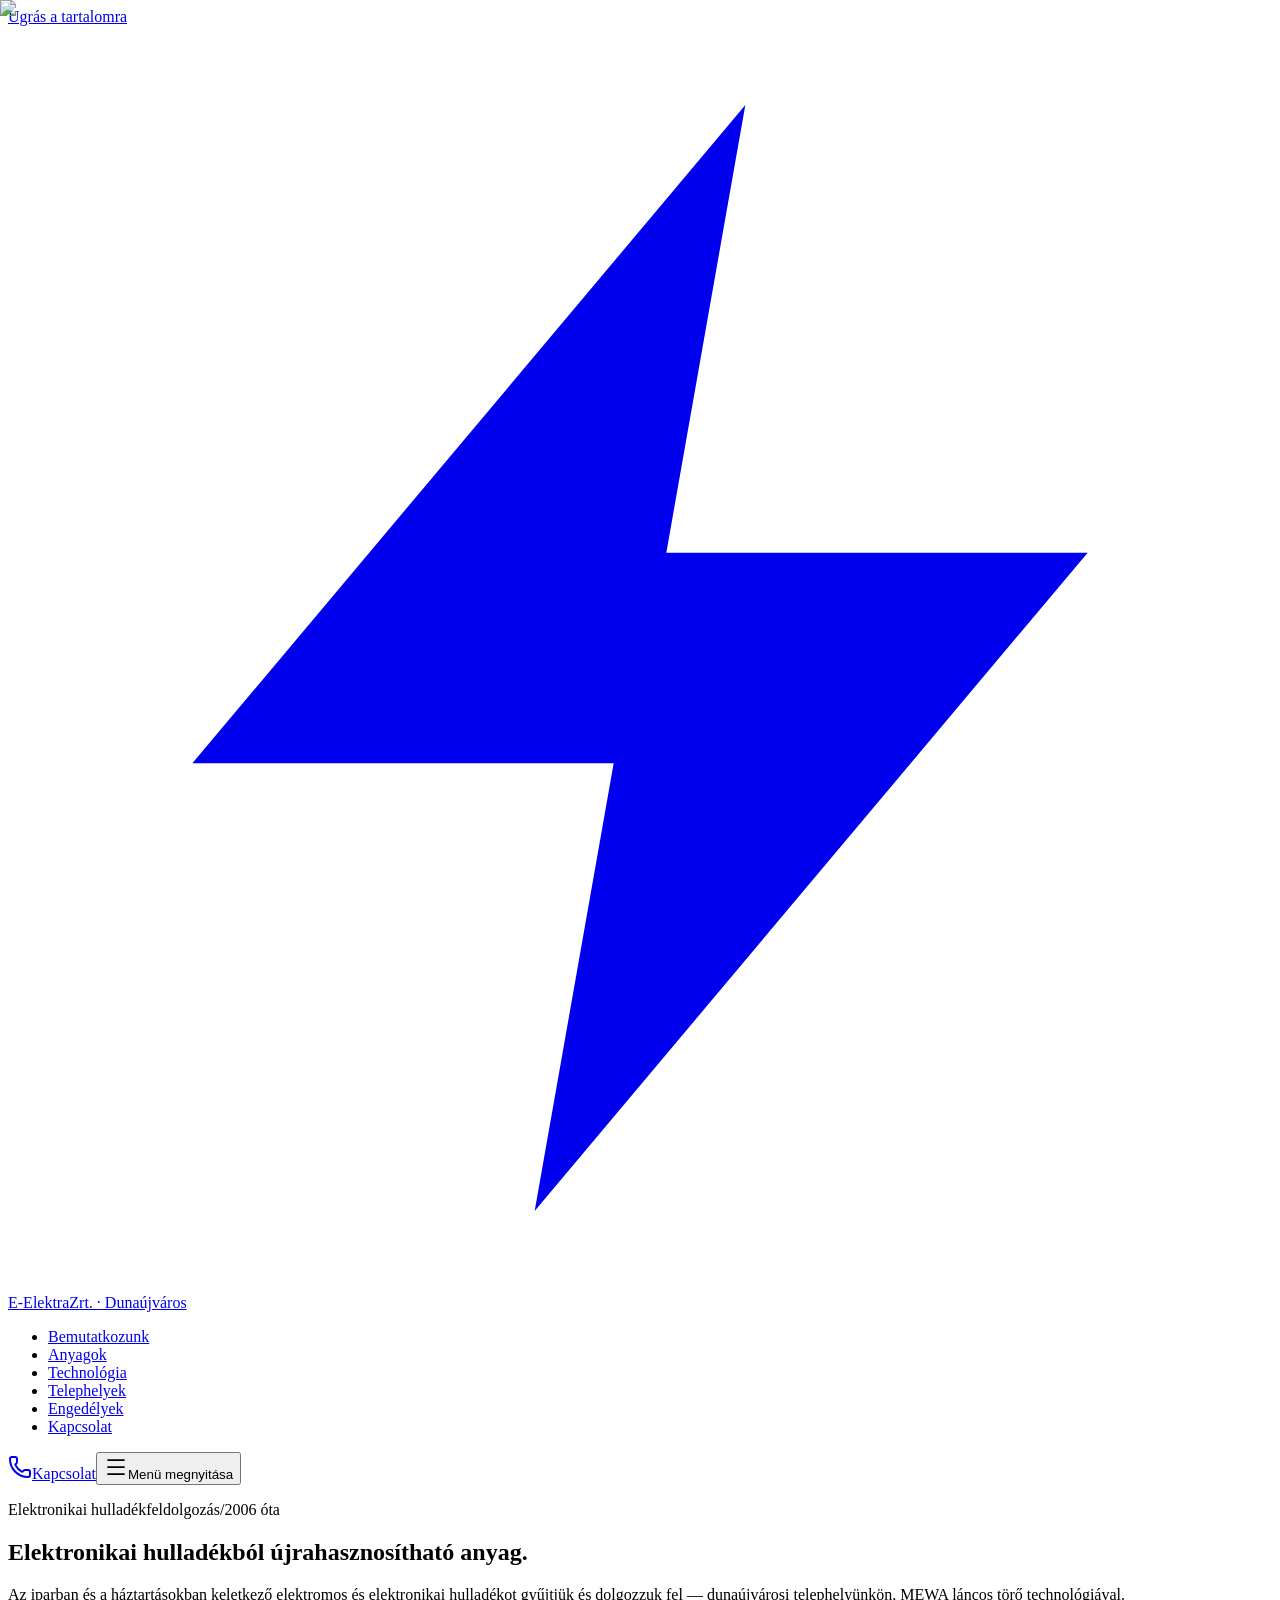
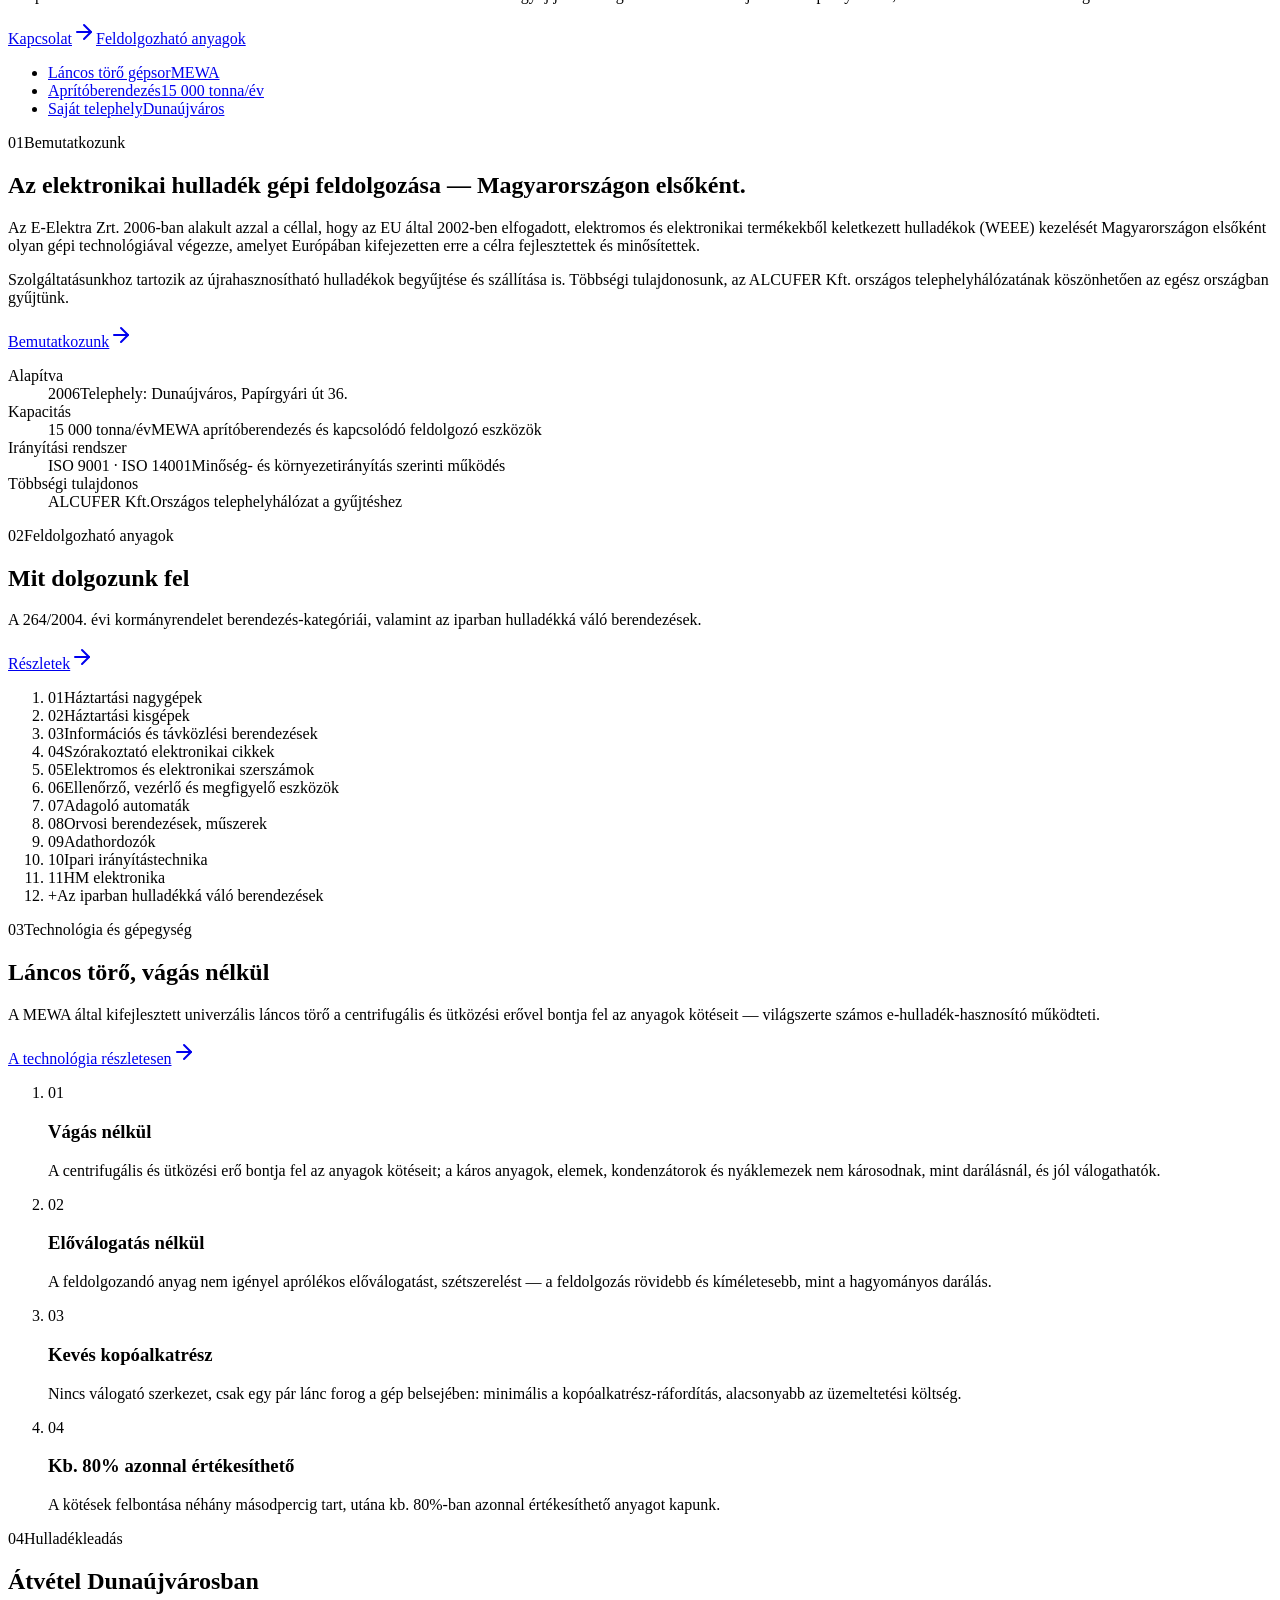
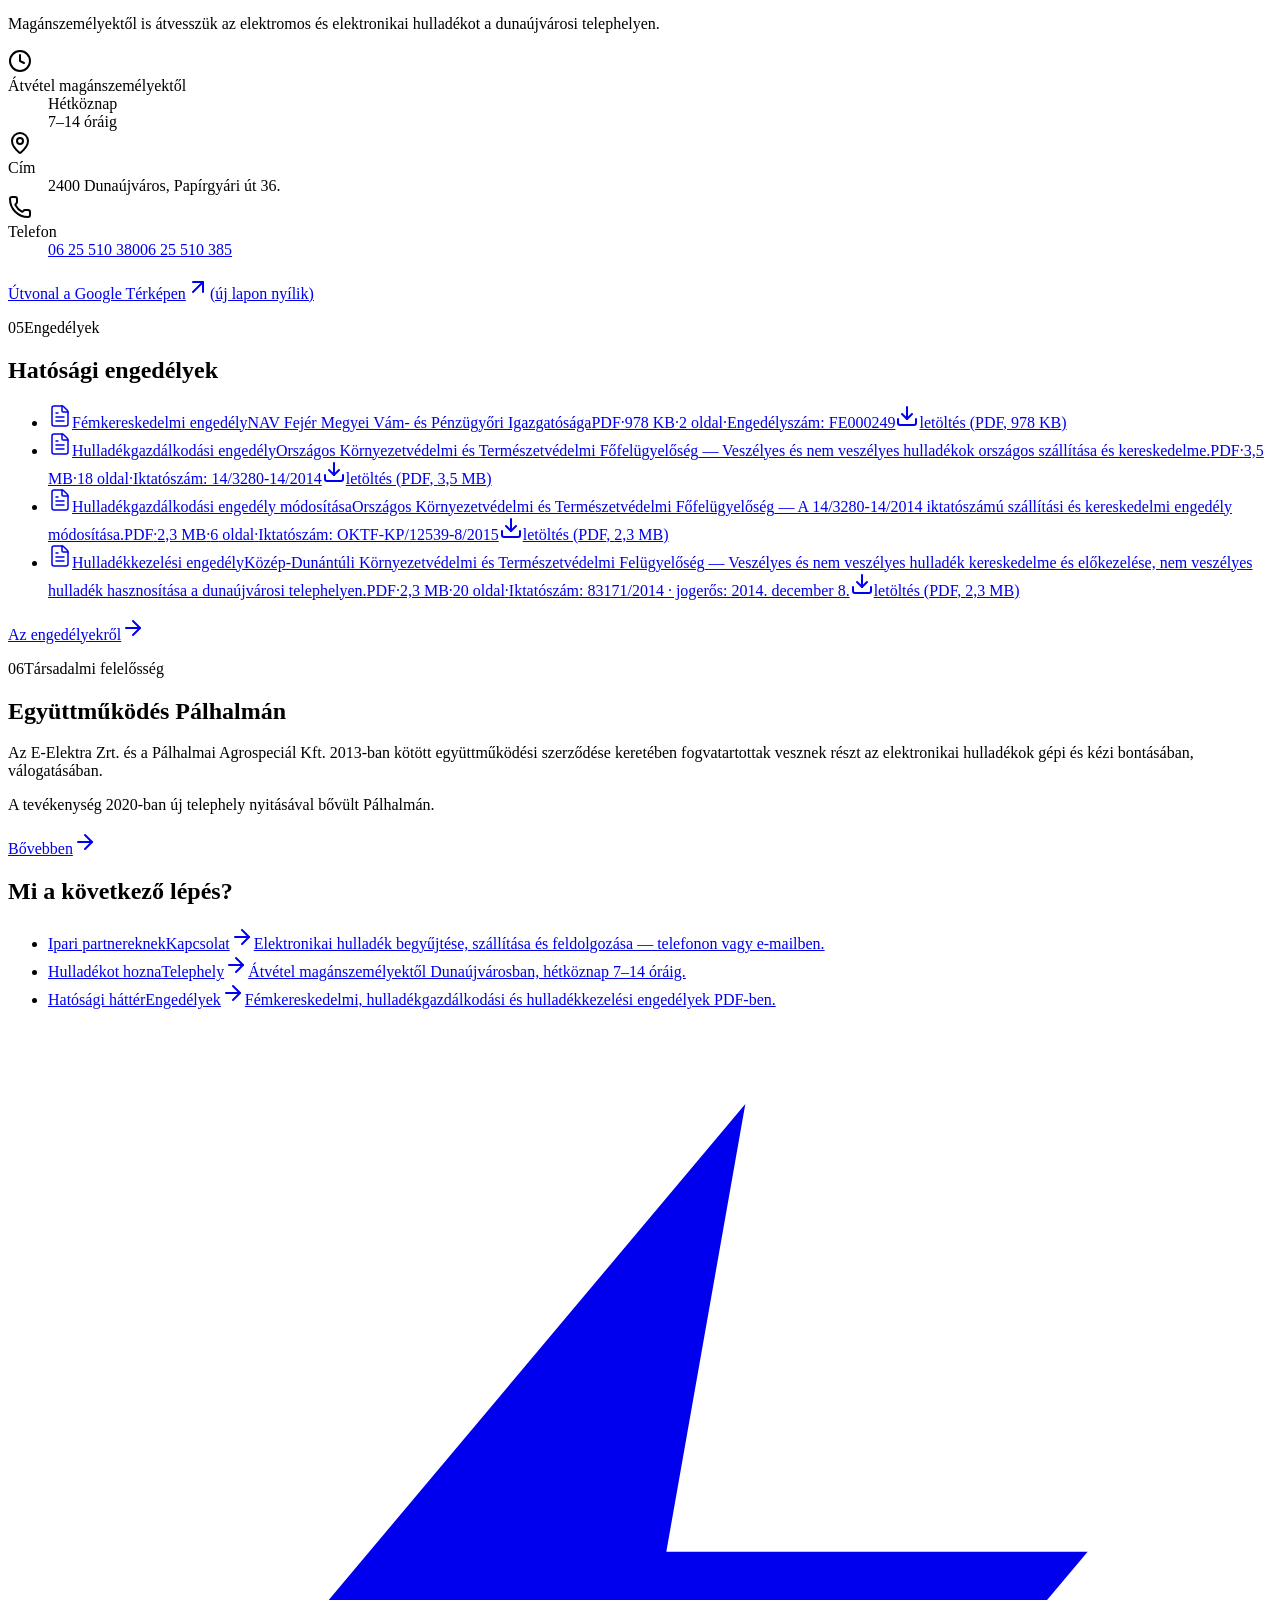
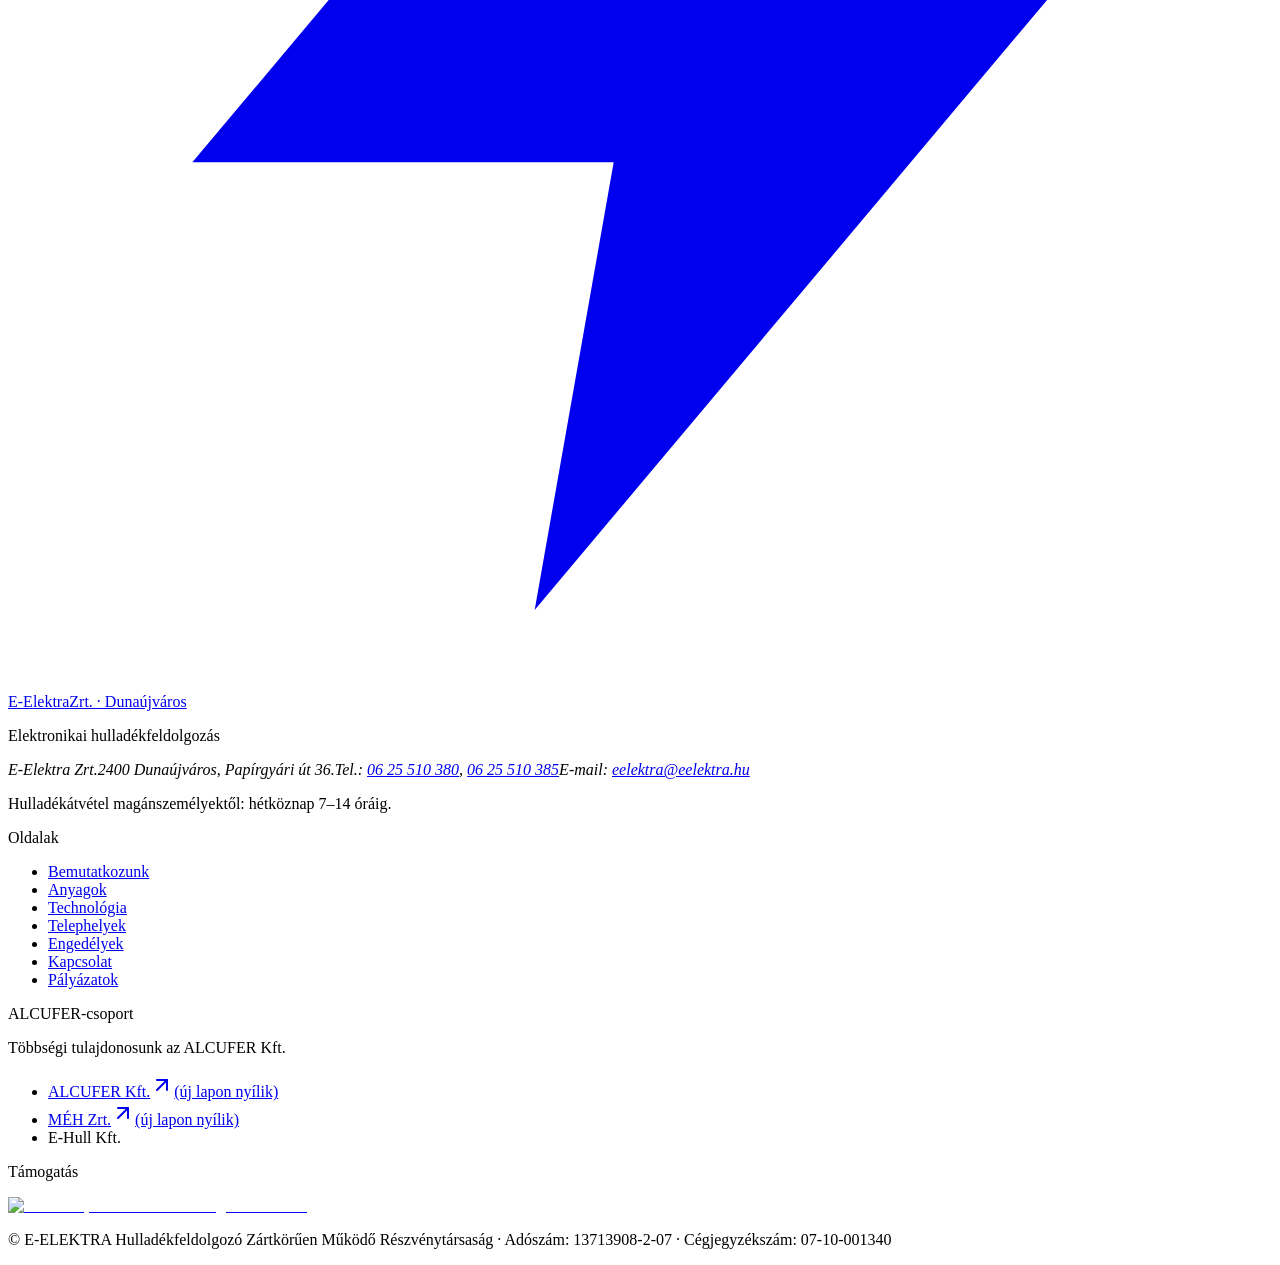
==== commit 3199c97b: "Átvételi idő: időpont új sorban Co-Authored-By: Claude Opus 5.5 <noreply@anthropic.com>" ====
--- a/index.html
+++ b/index.html
@@ -1,2 +1,2 @@
-<!DOCTYPE html><html lang="hu"><head><meta charSet="utf-8"/><link rel="preconnect" href="/" crossorigin=""/><meta name="viewport" content="width=device-width, initial-scale=1"/><link rel="preload" as="image" href="/eelektra-q7emzujb/_next/static/media/mewa-gepsor.3_2p8hgc2-o66.webp"/><link rel="stylesheet" href="/eelektra-q7emzujb/_next/static/chunks/213kwgvv25462.css" data-precedence="next"/><link rel="preload" as="script" fetchPriority="low" href="/eelektra-q7emzujb/_next/static/chunks/1ckvzn7sfprko.js"/><script src="/eelektra-q7emzujb/_next/static/chunks/2r4s4h5xul1n-.js" async=""></script><script src="/eelektra-q7emzujb/_next/static/chunks/0s7mvllxht1mo.js" async=""></script><script src="/eelektra-q7emzujb/_next/static/chunks/29swml94h_75f.js" async=""></script><script src="/eelektra-q7emzujb/_next/static/chunks/turbopack-3ejngdrj9qli8.js" async=""></script><script src="/eelektra-q7emzujb/_next/static/chunks/37h7g9vvn4pu8.js" async=""></script><script src="/eelektra-q7emzujb/_next/static/chunks/1_3zt9eita-eu.js" async=""></script><script src="/eelektra-q7emzujb/_next/static/chunks/3998sjlvl2rkc.js" async=""></script><meta name="theme-color" content="#1e2228"/><title>E-Elektra Zrt. — elektronikai hulladékfeldolgozás, Dunaújváros</title><meta name="description" content="Az E-Elektra Zrt. 2006 óta gyűjti és dolgozza fel az ipari és háztartási elektromos és elektronikai hulladékot dunaújvárosi telephelyén, MEWA láncos törő technológiával. Többségi tulajdonos: ALCUFER Kft."/><meta name="application-name" content="E-Elektra Zrt."/><meta name="robots" content="noindex, nofollow"/><meta name="format-detection" content="telephone=no, address=no, email=no"/><meta property="og:title" content="E-Elektra Zrt. — elektronikai hulladékfeldolgozás, Dunaújváros"/><meta property="og:description" content="Az E-Elektra Zrt. 2006 óta gyűjti és dolgozza fel az ipari és háztartási elektromos és elektronikai hulladékot dunaújvárosi telephelyén, MEWA láncos törő technológiával. Többségi tulajdonos: ALCUFER Kft."/><meta property="og:site_name" content="E-Elektra Zrt."/><meta property="og:locale" content="hu_HU"/><meta property="og:image" content="https://tamasgaborvarga.github.io/eelektra-q7emzujb/og-image.jpg"/><meta property="og:image:width" content="1200"/><meta property="og:image:height" content="630"/><meta property="og:image:alt" content="E-Elektra Zrt. — elektronikai hulladékfeldolgozás"/><meta property="og:type" content="website"/><meta name="twitter:card" content="summary_large_image"/><meta name="twitter:title" content="E-Elektra Zrt. — elektronikai hulladékfeldolgozás, Dunaújváros"/><meta name="twitter:description" content="Az E-Elektra Zrt. 2006 óta gyűjti és dolgozza fel az ipari és háztartási elektromos és elektronikai hulladékot dunaújvárosi telephelyén, MEWA láncos törő technológiával. Többségi tulajdonos: ALCUFER Kft."/><meta name="twitter:image" content="https://tamasgaborvarga.github.io/eelektra-q7emzujb/og-image.jpg"/><meta name="twitter:image:alt" content="E-Elektra Zrt. — elektronikai hulladékfeldolgozás"/><meta name="twitter:image:width" content="1200"/><meta name="twitter:image:height" content="630"/><link rel="icon" href="/eelektra-q7emzujb/icon.svg?icon.0_6hn2xb1zmxk.svg" sizes="any" type="image/svg+xml"/><link rel="apple-touch-icon" href="/eelektra-q7emzujb/apple-icon.png?apple-icon.1ea9p7xbf87qz.png" sizes="180x180" type="image/png"/><script src="/eelektra-q7emzujb/_next/static/chunks/0cz1d0mv5g_q7.js" noModule=""></script></head><body class="flex min-h-dvh flex-col"><div hidden=""><!--$--><!--/$--></div><a href="#tartalom" class="sr-only z-[60] bg-ink px-4 py-3 font-display uppercase text-paper focus:not-sr-only focus:fixed focus:top-3 focus:left-3">Ugrás a tartalomra</a><header data-site-header="true" class="sticky top-0 z-40 border-b border-line bg-paper/95 backdrop-blur supports-[backdrop-filter]:bg-paper/85"><div class="container-x flex h-[var(--header-h)] items-center justify-between gap-3 xs:gap-6 lg:gap-4 xl:gap-6"><a class="inline-flex shrink-0 items-center gap-2.5 " aria-label="E-Elektra Zrt. – kezdőlap" href="/eelektra-q7emzujb/"><span aria-hidden="true" class="grid size-9 place-items-center bg-sky text-ink sm:size-10"><svg viewBox="0 0 24 24" class="size-5 sm:size-6" fill="currentColor"><polygon points="14 1.5 3.5 14 11.5 14 10 22.5 20.5 10 12.5 10"></polygon></svg></span><span aria-hidden="true" class="flex flex-col leading-none"><span class="font-display text-[1.35rem] font-semibold uppercase tracking-[0.02em] sm:text-[1.5rem] text-ink">E-Elektra</span><span class="mt-0.5 font-mono text-[0.6rem] uppercase tracking-[0.12em] text-muted">Zrt. · Dunaújváros</span></span></a><nav aria-label="Főmenü" class="hidden h-full xl:block"><ul class="flex h-full items-stretch gap-4 xl:gap-7"><!--$?--><template id="B:0"></template><li class="h-full"><a class="relative inline-flex h-full items-center px-1 font-display text-[0.875rem] font-semibold uppercase tracking-[0.03em] 2xl:text-[0.9375rem] text-ink transition-colors hover:text-blue after:absolute after:inset-x-1 after:bottom-0 after:h-[3px] after:origin-left after:scale-x-0 after:bg-blue after:transition-transform after:duration-[var(--duration-base)] hover:after:scale-x-100" href="/eelektra-q7emzujb/rolunk/">Bemutatkozunk</a></li><li class="h-full"><a class="relative inline-flex h-full items-center px-1 font-display text-[0.875rem] font-semibold uppercase tracking-[0.03em] 2xl:text-[0.9375rem] text-ink transition-colors hover:text-blue after:absolute after:inset-x-1 after:bottom-0 after:h-[3px] after:origin-left after:scale-x-0 after:bg-blue after:transition-transform after:duration-[var(--duration-base)] hover:after:scale-x-100" href="/eelektra-q7emzujb/feldolgozhato-anyagok/">Anyagok</a></li><li class="h-full"><a class="relative inline-flex h-full items-center px-1 font-display text-[0.875rem] font-semibold uppercase tracking-[0.03em] 2xl:text-[0.9375rem] text-ink transition-colors hover:text-blue after:absolute after:inset-x-1 after:bottom-0 after:h-[3px] after:origin-left after:scale-x-0 after:bg-blue after:transition-transform after:duration-[var(--duration-base)] hover:after:scale-x-100" href="/eelektra-q7emzujb/technologia/">Technológia</a></li><li class="h-full"><a class="relative inline-flex h-full items-center px-1 font-display text-[0.875rem] font-semibold uppercase tracking-[0.03em] 2xl:text-[0.9375rem] text-ink transition-colors hover:text-blue after:absolute after:inset-x-1 after:bottom-0 after:h-[3px] after:origin-left after:scale-x-0 after:bg-blue after:transition-transform after:duration-[var(--duration-base)] hover:after:scale-x-100" href="/eelektra-q7emzujb/telephelyek/">Telephelyek</a></li><li class="h-full"><a class="relative inline-flex h-full items-center px-1 font-display text-[0.875rem] font-semibold uppercase tracking-[0.03em] 2xl:text-[0.9375rem] text-ink transition-colors hover:text-blue after:absolute after:inset-x-1 after:bottom-0 after:h-[3px] after:origin-left after:scale-x-0 after:bg-blue after:transition-transform after:duration-[var(--duration-base)] hover:after:scale-x-100" href="/eelektra-q7emzujb/engedelyek/">Engedélyek</a></li><li class="h-full"><a class="relative inline-flex h-full items-center px-1 font-display text-[0.875rem] font-semibold uppercase tracking-[0.03em] 2xl:text-[0.9375rem] text-ink transition-colors hover:text-blue after:absolute after:inset-x-1 after:bottom-0 after:h-[3px] after:origin-left after:scale-x-0 after:bg-blue after:transition-transform after:duration-[var(--duration-base)] hover:after:scale-x-100" href="/eelektra-q7emzujb/kapcsolat/">Kapcsolat</a></li><!--/$--></ul></nav><div class="flex items-center gap-2"><a class="inline-flex min-h-12 items-center justify-center gap-2.5 px-5 py-3 whitespace-nowrap font-display text-[0.9375rem] font-semibold uppercase tracking-[0.03em] transition-[background-color,color,border-color,transform] duration-[var(--duration-fast)] select-none disabled:cursor-not-allowed disabled:opacity-60 bg-sky text-ink hover:bg-sky-hover active:translate-y-px min-h-11 px-4 max-sm:size-11 max-sm:px-0" href="/eelektra-q7emzujb/kapcsolat/"><svg xmlns="http://www.w3.org/2000/svg" width="24" height="24" viewBox="0 0 24 24" fill="none" stroke="currentColor" stroke-width="2" stroke-linecap="round" stroke-linejoin="round" class="lucide lucide-phone size-4" aria-hidden="true"><path d="M13.832 16.568a1 1 0 0 0 1.213-.303l.355-.465A2 2 0 0 1 17 15h3a2 2 0 0 1 2 2v3a2 2 0 0 1-2 2A18 18 0 0 1 2 4a2 2 0 0 1 2-2h3a2 2 0 0 1 2 2v3a2 2 0 0 1-.8 1.6l-.468.351a1 1 0 0 0-.292 1.233 14 14 0 0 0 6.392 6.384"></path></svg><span class="max-sm:sr-only">Kapcsolat</span></a><!--$?--><template id="B:1"></template><!--/$--></div></div></header><main id="tartalom" tabindex="-1" class="flex-1 focus:outline-none"><section aria-labelledby="hero-title" class="grid-texture relative overflow-hidden border-b border-line"><div class="container-x pt-12 pb-10 md:pt-20 lg:pt-24"><p class="eyebrow flex flex-wrap items-center gap-x-3 gap-y-1 text-muted"><span aria-hidden="true" class="brand-rule text-ink"></span><span class="text-ink">Elektronikai hulladékfeldolgozás</span><span aria-hidden="true">/</span><span>2006<!-- --> óta</span></p><div class="mt-8 grid gap-10 lg:grid-cols-12 lg:items-end"><h1 id="hero-title" class="display-xl lg:col-span-8">Elektronikai hulladékból <span class="text-blue">újra­hasznosítható anyag.</span></h1><div class="lg:col-span-4 lg:pb-2"><p class="lead text-muted">Az iparban és a háztartásokban keletkező elektromos és elektronikai hulladékot gyűjtjük és dolgozzuk fel — dunaújvárosi telephelyünkön, MEWA láncos törő technológiával.</p><div class="mt-8 flex flex-col gap-3 xs:flex-row lg:flex-col xl:flex-row"><a class="inline-flex min-h-12 items-center justify-center gap-2.5 px-5 py-3 whitespace-nowrap font-display text-[0.9375rem] font-semibold uppercase tracking-[0.03em] transition-[background-color,color,border-color,transform] duration-[var(--duration-fast)] select-none disabled:cursor-not-allowed disabled:opacity-60 bg-sky text-ink hover:bg-sky-hover active:translate-y-px group/btn" href="/eelektra-q7emzujb/kapcsolat/">Kapcsolat<svg xmlns="http://www.w3.org/2000/svg" width="24" height="24" viewBox="0 0 24 24" fill="none" stroke="currentColor" stroke-width="2" stroke-linecap="round" stroke-linejoin="round" class="lucide lucide-arrow-right size-[1.1em] transition-transform duration-[var(--duration-base)] group-hover/btn:translate-x-1" aria-hidden="true"><path d="M5 12h14"></path><path d="m12 5 7 7-7 7"></path></svg></a><a class="inline-flex min-h-12 items-center justify-center gap-2.5 px-5 py-3 whitespace-nowrap font-display text-[0.9375rem] font-semibold uppercase tracking-[0.03em] transition-[background-color,color,border-color,transform] duration-[var(--duration-fast)] select-none disabled:cursor-not-allowed disabled:opacity-60 border border-ink text-ink hover:bg-ink hover:text-paper active:translate-y-px group/btn" href="/eelektra-q7emzujb/feldolgozhato-anyagok/">Feldolgozható anyagok</a></div></div></div><ul class="mt-14 grid grid-cols-2 gap-3 md:mt-20 md:grid-cols-3 md:gap-4"><li class="col-span-2 md:col-span-1"><a class="group block focus-visible:outline-offset-4" href="/eelektra-q7emzujb/technologia/"><div class="photo-duotone aspect-[4/3]"><img alt="A MEWA gyártmányú zöld feldolgozó gépsor a dunaújvárosi üzemben" decoding="async" data-nimg="fill" class="object-cover group-hover:scale-[1.02]" style="position:absolute;height:100%;width:100%;left:0;top:0;right:0;bottom:0;color:transparent" src="/eelektra-q7emzujb/_next/static/media/mewa-gepsor.3_2p8hgc2-o66.webp"/></div><div class="mt-3 flex flex-wrap items-baseline justify-between gap-x-3 gap-y-1 border-t-4 border-sky pt-3"><span class="font-display text-lg font-semibold uppercase leading-tight tracking-wide group-hover:text-blue">Láncos törő gépsor</span><span class="shrink-0 whitespace-nowrap font-mono text-xs text-muted">MEWA</span></div></a></li><li><a class="group block focus-visible:outline-offset-4" href="/eelektra-q7emzujb/technologia/"><div class="photo-duotone aspect-[4/3]"><img alt="A láncos törő tornya kezelőpódiummal és lépcsővel" loading="lazy" decoding="async" data-nimg="fill" class="object-cover group-hover:scale-[1.02]" style="position:absolute;height:100%;width:100%;left:0;top:0;right:0;bottom:0;color:transparent" src="/eelektra-q7emzujb/_next/static/media/torotorony.40pbo6dqzkrdv.webp"/></div><div class="mt-3 flex flex-wrap items-baseline justify-between gap-x-3 gap-y-1 border-t-4 border-sky pt-3"><span class="font-display text-lg font-semibold uppercase leading-tight tracking-wide group-hover:text-blue">Aprítóberendezés</span><span class="shrink-0 whitespace-nowrap font-mono text-xs text-muted">15 000 tonna/év</span></div></a></li><li><a class="group block focus-visible:outline-offset-4" href="/eelektra-q7emzujb/telephelyek/"><div class="photo-duotone aspect-[4/3]"><img alt="Üzemcsarnok előtt sorakozó gyűjtőkonténerek és szállítószalagok" loading="lazy" decoding="async" data-nimg="fill" class="object-cover group-hover:scale-[1.02]" style="position:absolute;height:100%;width:100%;left:0;top:0;right:0;bottom:0;color:transparent" src="/eelektra-q7emzujb/_next/static/media/uzemcsarnok-kontenerek.3ceyxp6fl2da5.webp"/></div><div class="mt-3 flex flex-wrap items-baseline justify-between gap-x-3 gap-y-1 border-t-4 border-sky pt-3"><span class="font-display text-lg font-semibold uppercase leading-tight tracking-wide group-hover:text-blue">Saját telephely</span><span class="shrink-0 whitespace-nowrap font-mono text-xs text-muted">Dunaújváros</span></div></a></li></ul></div></section><section aria-labelledby="intro-title" class="section-y bg-paper-2"><div class="container-x grid gap-14 lg:grid-cols-12"><div class="lg:col-span-6" data-reveal="true"><p class="eyebrow flex items-center gap-3 text-muted"><span class="text-blue">01</span><span aria-hidden="true" class="inline-block h-px w-8 bg-current opacity-50"></span>Bemutatkozunk</p><h2 id="intro-title" class="display-md mt-5 max-w-xl uppercase">Az elektronikai hulladék gépi feldolgozása — Magyarországon elsőként.</h2><div class="mt-8 max-w-xl space-y-5 text-muted"><p>Az E-Elektra Zrt. 2006-ban alakult azzal a céllal, hogy az EU által 2002-ben elfogadott, elektromos és elektronikai termékekből keletkezett hulladékok (WEEE) kezelését Magyarországon elsőként olyan gépi technológiával végezze, amelyet Európában kifejezetten erre a célra fejlesztettek és minősítettek.</p><p>Szolgáltatásunkhoz tartozik az újrahasznosítható hulladékok begyűjtése és szállítása is. Többségi tulajdonosunk, az ALCUFER Kft. országos telephelyhálózatának köszönhetően az egész országban gyűjtünk.</p></div><div class="mt-10"><a class="inline-flex min-h-12 items-center justify-center gap-2.5 px-5 py-3 whitespace-nowrap font-display text-[0.9375rem] font-semibold uppercase tracking-[0.03em] transition-[background-color,color,border-color,transform] duration-[var(--duration-fast)] select-none disabled:cursor-not-allowed disabled:opacity-60 border border-ink text-ink hover:bg-ink hover:text-paper active:translate-y-px group/btn" href="/eelektra-q7emzujb/rolunk/">Bemutatkozunk<svg xmlns="http://www.w3.org/2000/svg" width="24" height="24" viewBox="0 0 24 24" fill="none" stroke="currentColor" stroke-width="2" stroke-linecap="round" stroke-linejoin="round" class="lucide lucide-arrow-right size-[1.1em] transition-transform duration-[var(--duration-base)] group-hover/btn:translate-x-1" aria-hidden="true"><path d="M5 12h14"></path><path d="m12 5 7 7-7 7"></path></svg></a></div></div><dl class="grid content-start border-t-4 border-sky lg:col-span-5 lg:col-start-8" data-reveal="true" style="--reveal-delay:120ms"><div class="border-b border-line-strong py-6"><dt class="eyebrow text-muted">Alapítva</dt><dd class="mt-2"><span class="block font-display text-2xl font-semibold uppercase leading-none tracking-tight md:text-3xl">2006</span><span class="mt-2 block text-[0.9375rem] text-muted">Telephely: Dunaújváros, Papírgyári út 36.</span></dd></div><div class="border-b border-line-strong py-6"><dt class="eyebrow text-muted">Kapacitás</dt><dd class="mt-2"><span class="block font-display text-2xl font-semibold uppercase leading-none tracking-tight md:text-3xl">15 000 tonna/év</span><span class="mt-2 block text-[0.9375rem] text-muted">MEWA aprítóberendezés és kapcsolódó feldolgozó eszközök</span></dd></div><div class="border-b border-line-strong py-6"><dt class="eyebrow text-muted">Irányítási rendszer</dt><dd class="mt-2"><span class="block font-display text-2xl font-semibold uppercase leading-none tracking-tight md:text-3xl">ISO 9001 · ISO 14001</span><span class="mt-2 block text-[0.9375rem] text-muted">Minőség- és környezetirányítás szerinti működés</span></dd></div><div class="border-b border-line-strong py-6"><dt class="eyebrow text-muted">Többségi tulajdonos</dt><dd class="mt-2"><span class="block font-display text-2xl font-semibold uppercase leading-none tracking-tight md:text-3xl">ALCUFER Kft.</span><span class="mt-2 block text-[0.9375rem] text-muted">Országos telephelyhálózat a gyűjtéshez</span></dd></div></dl></div></section><section aria-labelledby="materials-title" class="section-y"><div class="container-x"><div class="flex flex-col gap-8 lg:flex-row lg:items-end lg:justify-between"><div class="max-w-3xl"><p class="eyebrow flex items-center gap-3 text-muted"><span class="text-blue">02</span><span aria-hidden="true" class="inline-block h-px w-8 bg-current opacity-50"></span>Feldolgozható anyagok</p><h2 id="materials-title" class="display-lg mt-5">Mit dolgozunk fel</h2><p class="lead mt-6 text-muted">A 264/2004. évi kormányrendelet berendezés-kategóriái, valamint az iparban hulladékká váló berendezések.</p></div><a class="inline-flex min-h-12 items-center justify-center gap-2.5 px-5 py-3 whitespace-nowrap font-display text-[0.9375rem] font-semibold uppercase tracking-[0.03em] transition-[background-color,color,border-color,transform] duration-[var(--duration-fast)] select-none disabled:cursor-not-allowed disabled:opacity-60 border border-ink text-ink hover:bg-ink hover:text-paper active:translate-y-px group/btn shrink-0 self-start lg:self-end" href="/eelektra-q7emzujb/feldolgozhato-anyagok/">Részletek<svg xmlns="http://www.w3.org/2000/svg" width="24" height="24" viewBox="0 0 24 24" fill="none" stroke="currentColor" stroke-width="2" stroke-linecap="round" stroke-linejoin="round" class="lucide lucide-arrow-right size-[1.1em] transition-transform duration-[var(--duration-base)] group-hover/btn:translate-x-1" aria-hidden="true"><path d="M5 12h14"></path><path d="m12 5 7 7-7 7"></path></svg></a></div><div class="photo-duotone mt-12 h-40 md:mt-16 md:h-auto md:aspect-[4/1]"><img alt="Feldolgozásra váró vegyes elektronikai hulladék" loading="lazy" decoding="async" data-nimg="fill" class="object-cover" style="position:absolute;height:100%;width:100%;left:0;top:0;right:0;bottom:0;color:transparent" src="/eelektra-q7emzujb/_next/static/media/e-hulladek-halom.1ko4xile8xhce.webp"/></div><div class="mt-px"><ol class="grid gap-px border-y border-line-strong bg-line-strong sm:grid-cols-2 lg:grid-cols-3 xl:grid-cols-4"><li class="flex items-baseline gap-4 p-5 sm:min-h-28 sm:flex-col sm:items-stretch sm:justify-between sm:gap-6 md:p-6 bg-paper" data-reveal="true"><span aria-hidden="true" class="flex shrink-0 items-center gap-2 font-mono text-xs text-muted"><span class="size-2 bg-sky"></span>01</span><span class="font-display text-lg font-semibold uppercase leading-tight sm:text-xl">Háztartási nagygépek</span></li><li class="flex items-baseline gap-4 p-5 sm:min-h-28 sm:flex-col sm:items-stretch sm:justify-between sm:gap-6 md:p-6 bg-paper" data-reveal="true"><span aria-hidden="true" class="flex shrink-0 items-center gap-2 font-mono text-xs text-muted"><span class="size-2 bg-sky"></span>02</span><span class="font-display text-lg font-semibold uppercase leading-tight sm:text-xl">Háztartási kisgépek</span></li><li class="flex items-baseline gap-4 p-5 sm:min-h-28 sm:flex-col sm:items-stretch sm:justify-between sm:gap-6 md:p-6 bg-paper" data-reveal="true"><span aria-hidden="true" class="flex shrink-0 items-center gap-2 font-mono text-xs text-muted"><span class="size-2 bg-sky"></span>03</span><span class="font-display text-lg font-semibold uppercase leading-tight sm:text-xl">Információs és távközlési berendezések</span></li><li class="flex items-baseline gap-4 p-5 sm:min-h-28 sm:flex-col sm:items-stretch sm:justify-between sm:gap-6 md:p-6 bg-paper" data-reveal="true"><span aria-hidden="true" class="flex shrink-0 items-center gap-2 font-mono text-xs text-muted"><span class="size-2 bg-sky"></span>04</span><span class="font-display text-lg font-semibold uppercase leading-tight sm:text-xl">Szórakoztató elektronikai cikkek</span></li><li class="flex items-baseline gap-4 p-5 sm:min-h-28 sm:flex-col sm:items-stretch sm:justify-between sm:gap-6 md:p-6 bg-paper" data-reveal="true"><span aria-hidden="true" class="flex shrink-0 items-center gap-2 font-mono text-xs text-muted"><span class="size-2 bg-sky"></span>05</span><span class="font-display text-lg font-semibold uppercase leading-tight sm:text-xl">Elektromos és elektronikai szerszámok</span></li><li class="flex items-baseline gap-4 p-5 sm:min-h-28 sm:flex-col sm:items-stretch sm:justify-between sm:gap-6 md:p-6 bg-paper" data-reveal="true"><span aria-hidden="true" class="flex shrink-0 items-center gap-2 font-mono text-xs text-muted"><span class="size-2 bg-sky"></span>06</span><span class="font-display text-lg font-semibold uppercase leading-tight sm:text-xl">Ellenőrző, vezérlő és megfigyelő eszközök</span></li><li class="flex items-baseline gap-4 p-5 sm:min-h-28 sm:flex-col sm:items-stretch sm:justify-between sm:gap-6 md:p-6 bg-paper" data-reveal="true"><span aria-hidden="true" class="flex shrink-0 items-center gap-2 font-mono text-xs text-muted"><span class="size-2 bg-sky"></span>07</span><span class="font-display text-lg font-semibold uppercase leading-tight sm:text-xl">Adagoló automaták</span></li><li class="flex items-baseline gap-4 p-5 sm:min-h-28 sm:flex-col sm:items-stretch sm:justify-between sm:gap-6 md:p-6 bg-paper" data-reveal="true"><span aria-hidden="true" class="flex shrink-0 items-center gap-2 font-mono text-xs text-muted"><span class="size-2 bg-sky"></span>08</span><span class="font-display text-lg font-semibold uppercase leading-tight sm:text-xl">Orvosi berendezések, műszerek</span></li><li class="flex items-baseline gap-4 p-5 sm:min-h-28 sm:flex-col sm:items-stretch sm:justify-between sm:gap-6 md:p-6 bg-paper" data-reveal="true"><span aria-hidden="true" class="flex shrink-0 items-center gap-2 font-mono text-xs text-muted"><span class="size-2 bg-sky"></span>09</span><span class="font-display text-lg font-semibold uppercase leading-tight sm:text-xl">Adathordozók</span></li><li class="flex items-baseline gap-4 p-5 sm:min-h-28 sm:flex-col sm:items-stretch sm:justify-between sm:gap-6 md:p-6 bg-paper" data-reveal="true"><span aria-hidden="true" class="flex shrink-0 items-center gap-2 font-mono text-xs text-muted"><span class="size-2 bg-sky"></span>10</span><span class="font-display text-lg font-semibold uppercase leading-tight sm:text-xl">Ipari irányítástechnika</span></li><li class="flex items-baseline gap-4 p-5 sm:min-h-28 sm:flex-col sm:items-stretch sm:justify-between sm:gap-6 md:p-6 bg-paper" data-reveal="true"><span aria-hidden="true" class="flex shrink-0 items-center gap-2 font-mono text-xs text-muted"><span class="size-2 bg-sky"></span>11</span><span class="font-display text-lg font-semibold uppercase leading-tight sm:text-xl">HM elektronika</span></li><li class="flex items-baseline gap-4 p-5 sm:min-h-28 sm:flex-col sm:items-stretch sm:justify-between sm:gap-6 md:p-6 bg-sky text-ink" data-reveal="true"><span aria-hidden="true" class="shrink-0 font-mono text-xs">+</span><span class="font-display text-lg font-semibold uppercase leading-tight sm:text-xl">Az iparban hulladékká váló berendezések</span></li></ol></div></div></section><section aria-labelledby="process-title" class="on-dark section-y grid-texture-dark bg-ink text-on-dark"><div class="container-x"><div class="flex flex-col gap-8 lg:flex-row lg:items-end lg:justify-between"><div class="max-w-3xl"><p class="eyebrow flex items-center gap-3 text-on-dark-muted"><span class="text-sky">03</span><span aria-hidden="true" class="inline-block h-px w-8 bg-current opacity-50"></span>Technológia és gépegység</p><h2 id="process-title" class="display-lg mt-5">Láncos törő, vágás nélkül</h2><p class="lead mt-6 text-on-dark-muted">A MEWA által kifejlesztett univerzális láncos törő a centrifugális és ütközési erővel bontja fel az anyagok kötéseit — világszerte számos e-hulladék-hasznosító működteti.</p></div><a class="inline-flex shrink-0 items-center gap-2 font-display text-lg font-semibold uppercase text-sky hover:text-on-dark" href="/eelektra-q7emzujb/technologia/">A technológia részletesen<svg xmlns="http://www.w3.org/2000/svg" width="24" height="24" viewBox="0 0 24 24" fill="none" stroke="currentColor" stroke-width="2" stroke-linecap="round" stroke-linejoin="round" class="lucide lucide-arrow-right size-5" aria-hidden="true"><path d="M5 12h14"></path><path d="m12 5 7 7-7 7"></path></svg></a></div><div aria-hidden="true" class="mt-12 h-2 bg-sky md:mt-16"></div><ol class="grid gap-px bg-line-dark md:grid-cols-2 lg:grid-cols-4"><li class="relative grid grid-cols-[3.25rem_1fr] gap-x-4 bg-ink px-5 py-6 sm:px-6 md:block md:pt-8 lg:min-h-[19rem]" data-reveal="true" style="--reveal-delay:0ms"><span aria-hidden="true" class="row-span-2 font-display text-[2.25rem] font-semibold leading-none text-sky md:text-[3.5rem]">01</span><h3 class="self-center font-display text-xl font-semibold uppercase md:mt-6">Vágás nélkül</h3><p class="col-start-2 mt-2 text-[0.9375rem] leading-relaxed text-on-dark-muted md:mt-3">A centrifugális és ütközési erő bontja fel az anyagok kötéseit; a káros anyagok, elemek, kondenzátorok és nyáklemezek nem károsodnak, mint darálásnál, és jól válogathatók.</p></li><li class="relative grid grid-cols-[3.25rem_1fr] gap-x-4 bg-ink px-5 py-6 sm:px-6 md:block md:pt-8 lg:min-h-[19rem]" data-reveal="true" style="--reveal-delay:70ms"><span aria-hidden="true" class="row-span-2 font-display text-[2.25rem] font-semibold leading-none text-sky md:text-[3.5rem]">02</span><h3 class="self-center font-display text-xl font-semibold uppercase md:mt-6">Előválogatás nélkül</h3><p class="col-start-2 mt-2 text-[0.9375rem] leading-relaxed text-on-dark-muted md:mt-3">A feldolgozandó anyag nem igényel aprólékos előválogatást, szétszerelést — a feldolgozás rövidebb és kíméletesebb, mint a hagyományos darálás.</p></li><li class="relative grid grid-cols-[3.25rem_1fr] gap-x-4 bg-ink px-5 py-6 sm:px-6 md:block md:pt-8 lg:min-h-[19rem]" data-reveal="true" style="--reveal-delay:140ms"><span aria-hidden="true" class="row-span-2 font-display text-[2.25rem] font-semibold leading-none text-sky md:text-[3.5rem]">03</span><h3 class="self-center font-display text-xl font-semibold uppercase md:mt-6">Kevés kopóalkatrész</h3><p class="col-start-2 mt-2 text-[0.9375rem] leading-relaxed text-on-dark-muted md:mt-3">Nincs válogató szerkezet, csak egy pár lánc forog a gép belsejében: minimális a kopóalkatrész-ráfordítás, alacsonyabb az üzemeltetési költség.</p></li><li class="relative grid grid-cols-[3.25rem_1fr] gap-x-4 bg-ink px-5 py-6 sm:px-6 md:block md:pt-8 lg:min-h-[19rem]" data-reveal="true" style="--reveal-delay:210ms"><span aria-hidden="true" class="row-span-2 font-display text-[2.25rem] font-semibold leading-none text-sky md:text-[3.5rem]">04</span><h3 class="self-center font-display text-xl font-semibold uppercase md:mt-6">Kb. 80% azonnal értékesíthető</h3><p class="col-start-2 mt-2 text-[0.9375rem] leading-relaxed text-on-dark-muted md:mt-3">A kötések felbontása néhány másodpercig tart, utána kb. 80%-ban azonnal értékesíthető anyagot kapunk.</p></li></ol></div></section><section aria-labelledby="intake-title" class="on-sky section-y bg-sky text-ink"><div class="container-x grid gap-14 lg:grid-cols-12"><div class="lg:col-span-6" data-reveal="true"><div class="max-w-3xl"><p class="eyebrow flex items-center gap-3 text-ink"><span class="text-ink">04</span><span aria-hidden="true" class="inline-block h-px w-8 bg-current opacity-50"></span>Hulladékleadás</p><h2 id="intake-title" class="display-lg mt-5">Átvétel Dunaújváros­ban</h2><p class="lead mt-6 text-ink">Magánszemélyektől is átvesszük az elektromos és elektronikai hulladékot a dunaújvárosi telephelyen.</p></div></div><div class="lg:col-span-5 lg:col-start-8" data-reveal="true" style="--reveal-delay:100ms"><dl class="border-t-2 border-ink"><div class="flex gap-4 border-b border-ink/25 py-5"><svg xmlns="http://www.w3.org/2000/svg" width="24" height="24" viewBox="0 0 24 24" fill="none" stroke="currentColor" stroke-width="2" stroke-linecap="round" stroke-linejoin="round" class="lucide lucide-clock mt-1 size-5 shrink-0" aria-hidden="true"><circle cx="12" cy="12" r="10"></circle><path d="M12 6v6l4 2"></path></svg><div><dt class="eyebrow">Átvétel magánszemélyektől</dt><dd class="mt-1 font-display text-2xl font-semibold uppercase leading-none">Hétköznap 7–14 óráig</dd></div></div><div class="flex gap-4 border-b border-ink/25 py-5"><svg xmlns="http://www.w3.org/2000/svg" width="24" height="24" viewBox="0 0 24 24" fill="none" stroke="currentColor" stroke-width="2" stroke-linecap="round" stroke-linejoin="round" class="lucide lucide-map-pin mt-1 size-5 shrink-0" aria-hidden="true"><path d="M20 10c0 4.993-5.539 10.193-7.399 11.799a1 1 0 0 1-1.202 0C9.539 20.193 4 14.993 4 10a8 8 0 0 1 16 0"></path><circle cx="12" cy="10" r="3"></circle></svg><div><dt class="eyebrow">Cím</dt><dd class="mt-1 text-lg font-medium">2400 Dunaújváros, Papírgyári út 36.</dd></div></div><div class="flex gap-4 border-b border-ink/25 py-5"><svg xmlns="http://www.w3.org/2000/svg" width="24" height="24" viewBox="0 0 24 24" fill="none" stroke="currentColor" stroke-width="2" stroke-linecap="round" stroke-linejoin="round" class="lucide lucide-phone mt-1 size-5 shrink-0" aria-hidden="true"><path d="M13.832 16.568a1 1 0 0 0 1.213-.303l.355-.465A2 2 0 0 1 17 15h3a2 2 0 0 1 2 2v3a2 2 0 0 1-2 2A18 18 0 0 1 2 4a2 2 0 0 1 2-2h3a2 2 0 0 1 2 2v3a2 2 0 0 1-.8 1.6l-.468.351a1 1 0 0 0-.292 1.233 14 14 0 0 0 6.392 6.384"></path></svg><div><dt class="eyebrow">Telefon</dt><dd class="mt-1 flex flex-wrap gap-x-4 text-lg font-medium"><a href="tel:0625510380" class="inline-flex min-h-11 items-center underline-offset-4 hover:underline">06 25 510 380</a><a href="tel:0625510385" class="inline-flex min-h-11 items-center underline-offset-4 hover:underline">06 25 510 385</a></dd></div></div></dl><a href="https://www.google.com/maps/search/?api=1&amp;query=E-Elektra%20Zrt.%2C%202400%20Duna%C3%BAjv%C3%A1ros%2C%20Pap%C3%ADrgy%C3%A1ri%20%C3%BAt%2036." target="_blank" rel="noopener" class="inline-flex min-h-12 items-center justify-center gap-2.5 px-5 py-3 whitespace-nowrap font-display text-[0.9375rem] font-semibold uppercase tracking-[0.03em] transition-[background-color,color,border-color,transform] duration-[var(--duration-fast)] select-none disabled:cursor-not-allowed disabled:opacity-60 bg-ink text-white hover:bg-ink-2 active:translate-y-px mt-8 w-full whitespace-normal! text-center sm:w-auto">Útvonal a Google Térképen<svg xmlns="http://www.w3.org/2000/svg" width="24" height="24" viewBox="0 0 24 24" fill="none" stroke="currentColor" stroke-width="2" stroke-linecap="round" stroke-linejoin="round" class="lucide lucide-arrow-up-right size-4" aria-hidden="true"><path d="M7 7h10v10"></path><path d="M7 17 17 7"></path></svg><span class="sr-only">(új lapon nyílik)</span></a></div></div></section><section aria-label="Engedélyek és társadalmi felelősség" class="section-y border-t border-line bg-paper-2"><div class="container-x grid gap-16 lg:grid-cols-12"><div class="lg:col-span-7" data-reveal="true"><p class="eyebrow flex items-center gap-3 text-muted"><span class="text-blue">05</span><span aria-hidden="true" class="inline-block h-px w-8 bg-current opacity-50"></span>Engedélyek</p><h2 class="display-md mt-5 uppercase">Hatósági engedélyek</h2><ul class="mt-8 divide-y divide-line-strong border-y border-ink"><li><a href="/eelektra-q7emzujb/dokumentumok/fem_ker_eng.pdf" download="" class="group grid grid-cols-[auto_1fr_auto] items-start gap-4 py-5 transition-colors md:px-3 hover:bg-paper-2"><svg xmlns="http://www.w3.org/2000/svg" width="24" height="24" viewBox="0 0 24 24" fill="none" stroke="currentColor" stroke-width="1.5" stroke-linecap="round" stroke-linejoin="round" class="lucide lucide-file-text mt-0.5 size-6 text-muted" aria-hidden="true"><path d="M6 22a2 2 0 0 1-2-2V4a2 2 0 0 1 2-2h8a2.4 2.4 0 0 1 1.704.706l3.588 3.588A2.4 2.4 0 0 1 20 8v12a2 2 0 0 1-2 2z"></path><path d="M14 2v5a1 1 0 0 0 1 1h5"></path><path d="M10 9H8"></path><path d="M16 13H8"></path><path d="M16 17H8"></path></svg><span class="min-w-0"><span class="block font-medium leading-snug group-hover:underline group-hover:underline-offset-4">Fémkereskedelmi engedély</span><span class="mt-1 block text-[0.9375rem] text-muted">NAV Fejér Megyei Vám- és Pénzügyőri Igazgatósága</span><span class="mt-2 flex flex-wrap gap-x-3 gap-y-1 font-mono text-xs text-muted"><span>PDF</span><span aria-hidden="true">·</span><span>978 KB</span><span aria-hidden="true">·</span><span>2<!-- --> oldal</span><span aria-hidden="true">·</span><span>Engedélyszám: FE000249</span></span></span><span class="inline-flex items-center gap-2 self-center"><svg xmlns="http://www.w3.org/2000/svg" width="24" height="24" viewBox="0 0 24 24" fill="none" stroke="currentColor" stroke-width="2" stroke-linecap="round" stroke-linejoin="round" class="lucide lucide-download size-5 transition-transform duration-[var(--duration-base)] group-hover:translate-y-0.5 group-hover:text-blue" aria-hidden="true"><path d="M12 15V3"></path><path d="M21 15v4a2 2 0 0 1-2 2H5a2 2 0 0 1-2-2v-4"></path><path d="m7 10 5 5 5-5"></path></svg><span class="sr-only">letöltés (<!-- -->PDF<!-- -->, <!-- -->978 KB<!-- -->)</span></span></a></li><li><a href="/eelektra-q7emzujb/dokumentumok/hull_gazd.pdf" download="" class="group grid grid-cols-[auto_1fr_auto] items-start gap-4 py-5 transition-colors md:px-3 hover:bg-paper-2"><svg xmlns="http://www.w3.org/2000/svg" width="24" height="24" viewBox="0 0 24 24" fill="none" stroke="currentColor" stroke-width="1.5" stroke-linecap="round" stroke-linejoin="round" class="lucide lucide-file-text mt-0.5 size-6 text-muted" aria-hidden="true"><path d="M6 22a2 2 0 0 1-2-2V4a2 2 0 0 1 2-2h8a2.4 2.4 0 0 1 1.704.706l3.588 3.588A2.4 2.4 0 0 1 20 8v12a2 2 0 0 1-2 2z"></path><path d="M14 2v5a1 1 0 0 0 1 1h5"></path><path d="M10 9H8"></path><path d="M16 13H8"></path><path d="M16 17H8"></path></svg><span class="min-w-0"><span class="block font-medium leading-snug group-hover:underline group-hover:underline-offset-4">Hulladékgazdálkodási engedély</span><span class="mt-1 block text-[0.9375rem] text-muted">Országos Környezetvédelmi és Természetvédelmi Főfelügyelőség<!-- --> — Veszélyes és nem veszélyes hulladékok országos szállítása és kereskedelme.</span><span class="mt-2 flex flex-wrap gap-x-3 gap-y-1 font-mono text-xs text-muted"><span>PDF</span><span aria-hidden="true">·</span><span>3,5 MB</span><span aria-hidden="true">·</span><span>18<!-- --> oldal</span><span aria-hidden="true">·</span><span>Iktatószám: 14/3280-14/2014</span></span></span><span class="inline-flex items-center gap-2 self-center"><svg xmlns="http://www.w3.org/2000/svg" width="24" height="24" viewBox="0 0 24 24" fill="none" stroke="currentColor" stroke-width="2" stroke-linecap="round" stroke-linejoin="round" class="lucide lucide-download size-5 transition-transform duration-[var(--duration-base)] group-hover:translate-y-0.5 group-hover:text-blue" aria-hidden="true"><path d="M12 15V3"></path><path d="M21 15v4a2 2 0 0 1-2 2H5a2 2 0 0 1-2-2v-4"></path><path d="m7 10 5 5 5-5"></path></svg><span class="sr-only">letöltés (<!-- -->PDF<!-- -->, <!-- -->3,5 MB<!-- -->)</span></span></a></li><li><a href="/eelektra-q7emzujb/dokumentumok/hull_gazd_mod.pdf" download="" class="group grid grid-cols-[auto_1fr_auto] items-start gap-4 py-5 transition-colors md:px-3 hover:bg-paper-2"><svg xmlns="http://www.w3.org/2000/svg" width="24" height="24" viewBox="0 0 24 24" fill="none" stroke="currentColor" stroke-width="1.5" stroke-linecap="round" stroke-linejoin="round" class="lucide lucide-file-text mt-0.5 size-6 text-muted" aria-hidden="true"><path d="M6 22a2 2 0 0 1-2-2V4a2 2 0 0 1 2-2h8a2.4 2.4 0 0 1 1.704.706l3.588 3.588A2.4 2.4 0 0 1 20 8v12a2 2 0 0 1-2 2z"></path><path d="M14 2v5a1 1 0 0 0 1 1h5"></path><path d="M10 9H8"></path><path d="M16 13H8"></path><path d="M16 17H8"></path></svg><span class="min-w-0"><span class="block font-medium leading-snug group-hover:underline group-hover:underline-offset-4">Hulladékgazdálkodási engedély módosítása</span><span class="mt-1 block text-[0.9375rem] text-muted">Országos Környezetvédelmi és Természetvédelmi Főfelügyelőség<!-- --> — A 14/3280-14/2014 iktatószámú szállítási és kereskedelmi engedély módosítása.</span><span class="mt-2 flex flex-wrap gap-x-3 gap-y-1 font-mono text-xs text-muted"><span>PDF</span><span aria-hidden="true">·</span><span>2,3 MB</span><span aria-hidden="true">·</span><span>6<!-- --> oldal</span><span aria-hidden="true">·</span><span>Iktatószám: OKTF-KP/12539-8/2015</span></span></span><span class="inline-flex items-center gap-2 self-center"><svg xmlns="http://www.w3.org/2000/svg" width="24" height="24" viewBox="0 0 24 24" fill="none" stroke="currentColor" stroke-width="2" stroke-linecap="round" stroke-linejoin="round" class="lucide lucide-download size-5 transition-transform duration-[var(--duration-base)] group-hover:translate-y-0.5 group-hover:text-blue" aria-hidden="true"><path d="M12 15V3"></path><path d="M21 15v4a2 2 0 0 1-2 2H5a2 2 0 0 1-2-2v-4"></path><path d="m7 10 5 5 5-5"></path></svg><span class="sr-only">letöltés (<!-- -->PDF<!-- -->, <!-- -->2,3 MB<!-- -->)</span></span></a></li><li><a href="/eelektra-q7emzujb/dokumentumok/hull_feld.pdf" download="" class="group grid grid-cols-[auto_1fr_auto] items-start gap-4 py-5 transition-colors md:px-3 hover:bg-paper-2"><svg xmlns="http://www.w3.org/2000/svg" width="24" height="24" viewBox="0 0 24 24" fill="none" stroke="currentColor" stroke-width="1.5" stroke-linecap="round" stroke-linejoin="round" class="lucide lucide-file-text mt-0.5 size-6 text-muted" aria-hidden="true"><path d="M6 22a2 2 0 0 1-2-2V4a2 2 0 0 1 2-2h8a2.4 2.4 0 0 1 1.704.706l3.588 3.588A2.4 2.4 0 0 1 20 8v12a2 2 0 0 1-2 2z"></path><path d="M14 2v5a1 1 0 0 0 1 1h5"></path><path d="M10 9H8"></path><path d="M16 13H8"></path><path d="M16 17H8"></path></svg><span class="min-w-0"><span class="block font-medium leading-snug group-hover:underline group-hover:underline-offset-4">Hulladékkezelési engedély</span><span class="mt-1 block text-[0.9375rem] text-muted">Közép-Dunántúli Környezetvédelmi és Természetvédelmi Felügyelőség<!-- --> — Veszélyes és nem veszélyes hulladék kereskedelme és előkezelése, nem veszélyes hulladék hasznosítása a dunaújvárosi telephelyen.</span><span class="mt-2 flex flex-wrap gap-x-3 gap-y-1 font-mono text-xs text-muted"><span>PDF</span><span aria-hidden="true">·</span><span>2,3 MB</span><span aria-hidden="true">·</span><span>20<!-- --> oldal</span><span aria-hidden="true">·</span><span>Iktatószám: 83171/2014 · jogerős: 2014. december 8.</span></span></span><span class="inline-flex items-center gap-2 self-center"><svg xmlns="http://www.w3.org/2000/svg" width="24" height="24" viewBox="0 0 24 24" fill="none" stroke="currentColor" stroke-width="2" stroke-linecap="round" stroke-linejoin="round" class="lucide lucide-download size-5 transition-transform duration-[var(--duration-base)] group-hover:translate-y-0.5 group-hover:text-blue" aria-hidden="true"><path d="M12 15V3"></path><path d="M21 15v4a2 2 0 0 1-2 2H5a2 2 0 0 1-2-2v-4"></path><path d="m7 10 5 5 5-5"></path></svg><span class="sr-only">letöltés (<!-- -->PDF<!-- -->, <!-- -->2,3 MB<!-- -->)</span></span></a></li></ul><a class="mt-6 inline-flex min-h-11 items-center gap-2 font-display text-lg font-semibold uppercase hover:text-blue" href="/eelektra-q7emzujb/engedelyek/">Az engedélyekről<svg xmlns="http://www.w3.org/2000/svg" width="24" height="24" viewBox="0 0 24 24" fill="none" stroke="currentColor" stroke-width="2" stroke-linecap="round" stroke-linejoin="round" class="lucide lucide-arrow-right size-5" aria-hidden="true"><path d="M5 12h14"></path><path d="m12 5 7 7-7 7"></path></svg></a></div><div class="lg:col-span-4 lg:col-start-9" data-reveal="true" style="--reveal-delay:120ms"><p class="eyebrow flex items-center gap-3 text-muted"><span class="text-blue">06</span><span aria-hidden="true" class="inline-block h-px w-8 bg-current opacity-50"></span>Társadalmi felelősség</p><h2 class="display-md mt-5 uppercase">Együttműködés Pálhalmán</h2><div class="mt-8 border-l-4 border-sky pl-5 text-muted"><p>Az E-Elektra Zrt. és a Pálhalmai Agrospeciál Kft. 2013-ban kötött együttműködési szerződése keretében fogvatartottak vesznek részt az elektronikai hulladékok gépi és kézi bontásában, válogatásában.</p><p class="mt-4">A tevékenység 2020-ban új telephely nyitásával bővült Pálhalmán.</p></div><a class="mt-6 inline-flex min-h-11 items-center gap-2 font-display text-lg font-semibold uppercase hover:text-blue" href="/eelektra-q7emzujb/rolunk/#tarsadalmi-felelosseg">Bővebben<svg xmlns="http://www.w3.org/2000/svg" width="24" height="24" viewBox="0 0 24 24" fill="none" stroke="currentColor" stroke-width="2" stroke-linecap="round" stroke-linejoin="round" class="lucide lucide-arrow-right size-5" aria-hidden="true"><path d="M5 12h14"></path><path d="m12 5 7 7-7 7"></path></svg></a></div></div></section><section aria-labelledby="cta-title" class="on-dark bg-ink text-on-dark"><div class="container-x py-16 md:py-24"><h2 id="cta-title" class="display-lg max-w-3xl">Mi a következő lépés?</h2><ul class="mt-12 grid gap-px bg-line-dark lg:grid-cols-3"><li class="bg-ink"><a class="group flex h-full flex-col p-6 transition-colors md:p-8 bg-sky text-ink hover:bg-sky-hover" href="/eelektra-q7emzujb/kapcsolat/"><span class="eyebrow text-ink">Ipari partnereknek</span><span class="mt-4 flex items-center justify-between gap-4 font-display text-2xl font-semibold uppercase leading-none">Kapcsolat<svg xmlns="http://www.w3.org/2000/svg" width="24" height="24" viewBox="0 0 24 24" fill="none" stroke="currentColor" stroke-width="2" stroke-linecap="round" stroke-linejoin="round" class="lucide lucide-arrow-right size-7 shrink-0 transition-transform duration-[var(--duration-base)] group-hover:translate-x-1" aria-hidden="true"><path d="M5 12h14"></path><path d="m12 5 7 7-7 7"></path></svg></span><span class="mt-4 text-[0.9375rem] text-ink">Elektronikai hulladék begyűjtése, szállítása és feldolgozása — telefonon vagy e-mailben.</span></a></li><li class="bg-ink"><a class="group flex h-full flex-col p-6 transition-colors md:p-8 hover:bg-ink-2" href="/eelektra-q7emzujb/telephelyek/"><span class="eyebrow text-on-dark-muted">Hulladékot hozna</span><span class="mt-4 flex items-center justify-between gap-4 font-display text-2xl font-semibold uppercase leading-none">Telephely<svg xmlns="http://www.w3.org/2000/svg" width="24" height="24" viewBox="0 0 24 24" fill="none" stroke="currentColor" stroke-width="2" stroke-linecap="round" stroke-linejoin="round" class="lucide lucide-arrow-right size-7 shrink-0 transition-transform duration-[var(--duration-base)] group-hover:translate-x-1" aria-hidden="true"><path d="M5 12h14"></path><path d="m12 5 7 7-7 7"></path></svg></span><span class="mt-4 text-[0.9375rem] text-on-dark-muted">Átvétel magánszemélyektől Dunaújvárosban, hétköznap 7–14 óráig.</span></a></li><li class="bg-ink"><a class="group flex h-full flex-col p-6 transition-colors md:p-8 hover:bg-ink-2" href="/eelektra-q7emzujb/engedelyek/"><span class="eyebrow text-on-dark-muted">Hatósági háttér</span><span class="mt-4 flex items-center justify-between gap-4 font-display text-2xl font-semibold uppercase leading-none">Engedélyek<svg xmlns="http://www.w3.org/2000/svg" width="24" height="24" viewBox="0 0 24 24" fill="none" stroke="currentColor" stroke-width="2" stroke-linecap="round" stroke-linejoin="round" class="lucide lucide-arrow-right size-7 shrink-0 transition-transform duration-[var(--duration-base)] group-hover:translate-x-1" aria-hidden="true"><path d="M5 12h14"></path><path d="m12 5 7 7-7 7"></path></svg></span><span class="mt-4 text-[0.9375rem] text-on-dark-muted">Fémkereskedelmi, hulladékgazdálkodási és hulladékkezelési engedélyek PDF-ben.</span></a></li></ul></div></section><!--$--><!--/$--></main><footer data-site-footer="true" class="on-dark bg-ink text-on-dark"><div class="container-x grid gap-12 py-16 md:grid-cols-2 lg:grid-cols-12 lg:py-20"><div class="lg:col-span-5"><a class="inline-flex shrink-0 items-center gap-2.5 " aria-label="E-Elektra Zrt. – kezdőlap" href="/eelektra-q7emzujb/"><span aria-hidden="true" class="grid size-9 place-items-center bg-sky text-ink sm:size-10"><svg viewBox="0 0 24 24" class="size-5 sm:size-6" fill="currentColor"><polygon points="14 1.5 3.5 14 11.5 14 10 22.5 20.5 10 12.5 10"></polygon></svg></span><span aria-hidden="true" class="flex flex-col leading-none"><span class="font-display text-[1.35rem] font-semibold uppercase tracking-[0.02em] sm:text-[1.5rem] text-on-dark">E-Elektra</span><span class="mt-0.5 font-mono text-[0.6rem] uppercase tracking-[0.12em] text-on-dark-muted">Zrt. · Dunaújváros</span></span></a><p class="mt-6 max-w-xs font-display text-xl font-medium uppercase leading-tight">Elektronikai hulladékfeldolgozás</p><address class="mt-8 space-y-1 text-on-dark-muted"><span class="block text-on-dark">E-Elektra Zrt.</span><span class="block">2400 Dunaújváros, Papírgyári út 36.</span><span class="block">Tel.:<!-- --> <span><a class="whitespace-nowrap text-on-dark-muted transition-colors hover:text-on-dark" href="tel:0625510380">06 25 510 380</a></span><span>, <a class="whitespace-nowrap text-on-dark-muted transition-colors hover:text-on-dark" href="tel:0625510385">06 25 510 385</a></span></span><span class="block">E-mail:<!-- --> <a class="text-on-dark-muted transition-colors hover:text-on-dark" href="mailto:eelektra@eelektra.hu">eelektra@eelektra.hu</a></span></address><p class="mt-4 text-sm text-on-dark-muted">Hulladékátvétel magánszemélyektől: <!-- -->hétköznap 7–14 óráig<!-- -->.</p></div><nav aria-label="Oldalak" class="lg:col-span-3"><p class="eyebrow text-on-dark-muted">Oldalak</p><ul class="mt-4 grid gap-0.5 text-[0.9375rem]"><li><a class="inline-block py-1.5 text-on-dark-muted transition-colors hover:text-on-dark" href="/eelektra-q7emzujb/rolunk/">Bemutatkozunk</a></li><li><a class="inline-block py-1.5 text-on-dark-muted transition-colors hover:text-on-dark" href="/eelektra-q7emzujb/feldolgozhato-anyagok/">Anyagok</a></li><li><a class="inline-block py-1.5 text-on-dark-muted transition-colors hover:text-on-dark" href="/eelektra-q7emzujb/technologia/">Technológia</a></li><li><a class="inline-block py-1.5 text-on-dark-muted transition-colors hover:text-on-dark" href="/eelektra-q7emzujb/telephelyek/">Telephelyek</a></li><li><a class="inline-block py-1.5 text-on-dark-muted transition-colors hover:text-on-dark" href="/eelektra-q7emzujb/engedelyek/">Engedélyek</a></li><li><a class="inline-block py-1.5 text-on-dark-muted transition-colors hover:text-on-dark" href="/eelektra-q7emzujb/kapcsolat/">Kapcsolat</a></li><li><a class="inline-block py-1.5 text-on-dark-muted transition-colors hover:text-on-dark" href="/eelektra-q7emzujb/palyazatok/">Pályázatok</a></li></ul></nav><div class="lg:col-span-4"><p class="eyebrow text-on-dark-muted">ALCUFER-csoport</p><p class="mt-4 text-[0.9375rem] text-on-dark-muted">Többségi tulajdonosunk az <!-- -->ALCUFER Kft.</p><ul class="mt-2 grid gap-0.5 text-[0.9375rem]"><li><a class="inline-block py-1.5 text-on-dark-muted transition-colors hover:text-on-dark inline-flex items-center gap-1" href="https://www.alcufer.hu/" rel="noopener" target="_blank">ALCUFER Kft.<svg xmlns="http://www.w3.org/2000/svg" width="24" height="24" viewBox="0 0 24 24" fill="none" stroke="currentColor" stroke-width="2" stroke-linecap="round" stroke-linejoin="round" class="lucide lucide-arrow-up-right size-3.5" aria-hidden="true"><path d="M7 7h10v10"></path><path d="M7 17 17 7"></path></svg><span class="sr-only">(új lapon nyílik)</span></a></li><li><a class="inline-block py-1.5 text-on-dark-muted transition-colors hover:text-on-dark inline-flex items-center gap-1" href="https://mehzrt.hu/" rel="noopener" target="_blank">MÉH Zrt.<svg xmlns="http://www.w3.org/2000/svg" width="24" height="24" viewBox="0 0 24 24" fill="none" stroke="currentColor" stroke-width="2" stroke-linecap="round" stroke-linejoin="round" class="lucide lucide-arrow-up-right size-3.5" aria-hidden="true"><path d="M7 7h10v10"></path><path d="M7 17 17 7"></path></svg><span class="sr-only">(új lapon nyílik)</span></a></li><li><span class="inline-block py-1.5 text-on-dark-muted">E-Hull Kft.</span></li></ul><p class="eyebrow mt-10 text-on-dark-muted">Támogatás</p><a class="mt-4 inline-block bg-white p-2" href="/eelektra-q7emzujb/palyazatok/"><img alt="ÉMI Nonprofit Kft. — a támogatás részletei" loading="lazy" width="220" height="100" decoding="async" data-nimg="1" class="h-10 w-auto" style="color:transparent" src="/eelektra-q7emzujb/_next/static/media/emi-logo.3u2uwb9wtx-zy.webp"/></a></div></div><div class="border-t border-line-dark"><div class="container-x py-6 text-sm text-on-dark-muted"><p class="max-w-4xl">© <!-- -->E-ELEKTRA Hulladékfeldolgozó Zártkörűen Működő Részvénytársaság<!-- --> <span class="mx-1" aria-hidden="true">·</span> <span class="whitespace-nowrap">Adószám: <!-- -->13713908-2-07</span> <span class="mx-1" aria-hidden="true">·</span> <span class="whitespace-nowrap">Cégjegyzékszám: <!-- -->07-10-001340</span></p></div></div></footer><!--$--><!--/$--><script type="application/ld+json">{"@context":"https://schema.org","@type":"Organization","name":"E-Elektra Zrt.","legalName":"E-ELEKTRA Hulladékfeldolgozó Zártkörűen Működő Részvénytársaság","foundingDate":"2006","email":"eelektra@eelektra.hu","telephone":"06 25 510 380","taxID":"13713908-2-07","parentOrganization":{"@type":"Organization","name":"ALCUFER Kft.","url":"https://www.alcufer.hu/"},"address":{"@type":"PostalAddress","streetAddress":"Papírgyári út 36.","postalCode":"2400","addressLocality":"Dunaújváros","addressCountry":"HU"}}</script><script>requestAnimationFrame(function(){$RT=performance.now()});</script><script id="_R_">(globalThis["TURBOPACK"] || (globalThis["TURBOPACK"] = [])).push({"otherChunks":["static/chunks/1ckvzn7sfprko.js","static/chunks/2r4s4h5xul1n-.js","static/chunks/0s7mvllxht1mo.js","static/chunks/29swml94h_75f.js"],"runtimeModuleIds":[94553]});</script><script src="/eelektra-q7emzujb/_next/static/chunks/1ckvzn7sfprko.js" async=""></script><div hidden id="S:0"><li class="h-full"><a class="relative inline-flex h-full items-center px-1 font-display text-[0.875rem] font-semibold uppercase tracking-[0.03em] 2xl:text-[0.9375rem] text-ink transition-colors hover:text-blue after:absolute after:inset-x-1 after:bottom-0 after:h-[3px] after:origin-left after:scale-x-0 after:bg-blue after:transition-transform after:duration-[var(--duration-base)] hover:after:scale-x-100" href="/eelektra-q7emzujb/rolunk/">Bemutatkozunk</a></li><li class="h-full"><a class="relative inline-flex h-full items-center px-1 font-display text-[0.875rem] font-semibold uppercase tracking-[0.03em] 2xl:text-[0.9375rem] text-ink transition-colors hover:text-blue after:absolute after:inset-x-1 after:bottom-0 after:h-[3px] after:origin-left after:scale-x-0 after:bg-blue after:transition-transform after:duration-[var(--duration-base)] hover:after:scale-x-100" href="/eelektra-q7emzujb/feldolgozhato-anyagok/">Anyagok</a></li><li class="h-full"><a class="relative inline-flex h-full items-center px-1 font-display text-[0.875rem] font-semibold uppercase tracking-[0.03em] 2xl:text-[0.9375rem] text-ink transition-colors hover:text-blue after:absolute after:inset-x-1 after:bottom-0 after:h-[3px] after:origin-left after:scale-x-0 after:bg-blue after:transition-transform after:duration-[var(--duration-base)] hover:after:scale-x-100" href="/eelektra-q7emzujb/technologia/">Technológia</a></li><li class="h-full"><a class="relative inline-flex h-full items-center px-1 font-display text-[0.875rem] font-semibold uppercase tracking-[0.03em] 2xl:text-[0.9375rem] text-ink transition-colors hover:text-blue after:absolute after:inset-x-1 after:bottom-0 after:h-[3px] after:origin-left after:scale-x-0 after:bg-blue after:transition-transform after:duration-[var(--duration-base)] hover:after:scale-x-100" href="/eelektra-q7emzujb/telephelyek/">Telephelyek</a></li><li class="h-full"><a class="relative inline-flex h-full items-center px-1 font-display text-[0.875rem] font-semibold uppercase tracking-[0.03em] 2xl:text-[0.9375rem] text-ink transition-colors hover:text-blue after:absolute after:inset-x-1 after:bottom-0 after:h-[3px] after:origin-left after:scale-x-0 after:bg-blue after:transition-transform after:duration-[var(--duration-base)] hover:after:scale-x-100" href="/eelektra-q7emzujb/engedelyek/">Engedélyek</a></li><li class="h-full"><a class="relative inline-flex h-full items-center px-1 font-display text-[0.875rem] font-semibold uppercase tracking-[0.03em] 2xl:text-[0.9375rem] text-ink transition-colors hover:text-blue after:absolute after:inset-x-1 after:bottom-0 after:h-[3px] after:origin-left after:scale-x-0 after:bg-blue after:transition-transform after:duration-[var(--duration-base)] hover:after:scale-x-100" href="/eelektra-q7emzujb/kapcsolat/">Kapcsolat</a></li></div><script>$RB=[];$RV=function(a){$RT=performance.now();for(var b=0;b<a.length;b+=2){var c=a[b],e=a[b+1];null!==e.parentNode&&e.parentNode.removeChild(e);var f=c.parentNode;if(f){var g=c.previousSibling,h=0;do{if(c&&8===c.nodeType){var d=c.data;if("/$"===d||"/&"===d)if(0===h)break;else h--;else"$"!==d&&"$?"!==d&&"$~"!==d&&"$!"!==d&&"&"!==d||h++}d=c.nextSibling;f.removeChild(c);c=d}while(c);for(;e.firstChild;)f.insertBefore(e.firstChild,c);g.data="$";g._reactRetry&&requestAnimationFrame(g._reactRetry)}}a.length=0};
-$RC=function(a,b){if(b=document.getElementById(b))(a=document.getElementById(a))?(a.previousSibling.data="$~",$RB.push(a,b),2===$RB.length&&("number"!==typeof $RT?requestAnimationFrame($RV.bind(null,$RB)):(a=performance.now(),setTimeout($RV.bind(null,$RB),2300>a&&2E3<a?2300-a:$RT+300-a)))):b.parentNode.removeChild(b)};$RC("B:0","S:0")</script><div hidden id="S:1"><button type="button" class="inline-flex size-12 items-center justify-center text-ink hover:text-blue xl:hidden" aria-haspopup="dialog" aria-controls="mobile-menu"><svg xmlns="http://www.w3.org/2000/svg" width="24" height="24" viewBox="0 0 24 24" fill="none" stroke="currentColor" stroke-width="1.75" stroke-linecap="round" stroke-linejoin="round" class="lucide lucide-menu size-7" aria-hidden="true"><path d="M4 5h16"></path><path d="M4 12h16"></path><path d="M4 19h16"></path></svg><span class="sr-only">Menü megnyitása</span></button><dialog id="mobile-menu" aria-label="Főmenü" class="on-dark m-0 ml-auto h-dvh max-h-none w-full max-w-md bg-ink p-0 text-on-dark backdrop:bg-ink/60 open:flex open:flex-col"><div class="flex h-[var(--header-h)] shrink-0 items-center justify-between border-b border-line-dark px-[var(--gutter)]"><span class="eyebrow text-on-dark-muted">Menü</span><button type="button" class="inline-flex size-12 items-center justify-center text-on-dark hover:text-sky"><svg xmlns="http://www.w3.org/2000/svg" width="24" height="24" viewBox="0 0 24 24" fill="none" stroke="currentColor" stroke-width="1.75" stroke-linecap="round" stroke-linejoin="round" class="lucide lucide-x size-7" aria-hidden="true"><path d="M18 6 6 18"></path><path d="m6 6 12 12"></path></svg><span class="sr-only">Menü bezárása</span></button></div><nav aria-label="Mobil főmenü" class="flex-1 overflow-y-auto px-[var(--gutter)] py-6"><ul class="divide-y divide-line-dark border-y border-line-dark"><li><a class="flex items-baseline gap-4 py-4 font-display text-[1.4rem] font-semibold uppercase leading-none tracking-tight transition-colors hover:text-sky" href="/eelektra-q7emzujb/rolunk/"><span aria-hidden="true" class="font-mono text-xs font-normal text-on-dark-muted">01</span>Bemutatkozunk</a></li><li><a class="flex items-baseline gap-4 py-4 font-display text-[1.4rem] font-semibold uppercase leading-none tracking-tight transition-colors hover:text-sky" href="/eelektra-q7emzujb/feldolgozhato-anyagok/"><span aria-hidden="true" class="font-mono text-xs font-normal text-on-dark-muted">02</span>Anyagok</a></li><li><a class="flex items-baseline gap-4 py-4 font-display text-[1.4rem] font-semibold uppercase leading-none tracking-tight transition-colors hover:text-sky" href="/eelektra-q7emzujb/technologia/"><span aria-hidden="true" class="font-mono text-xs font-normal text-on-dark-muted">03</span>Technológia</a></li><li><a class="flex items-baseline gap-4 py-4 font-display text-[1.4rem] font-semibold uppercase leading-none tracking-tight transition-colors hover:text-sky" href="/eelektra-q7emzujb/telephelyek/"><span aria-hidden="true" class="font-mono text-xs font-normal text-on-dark-muted">04</span>Telephelyek</a></li><li><a class="flex items-baseline gap-4 py-4 font-display text-[1.4rem] font-semibold uppercase leading-none tracking-tight transition-colors hover:text-sky" href="/eelektra-q7emzujb/engedelyek/"><span aria-hidden="true" class="font-mono text-xs font-normal text-on-dark-muted">05</span>Engedélyek</a></li><li><a class="flex items-baseline gap-4 py-4 font-display text-[1.4rem] font-semibold uppercase leading-none tracking-tight transition-colors hover:text-sky" href="/eelektra-q7emzujb/kapcsolat/"><span aria-hidden="true" class="font-mono text-xs font-normal text-on-dark-muted">06</span>Kapcsolat</a></li></ul></nav><div class="shrink-0 space-y-3 border-t border-line-dark px-[var(--gutter)] py-6"><a href="tel:0625510380" class="inline-flex min-h-12 items-center justify-center gap-2.5 px-5 py-3 whitespace-nowrap font-display text-[0.9375rem] font-semibold uppercase tracking-[0.03em] transition-[background-color,color,border-color,transform] duration-[var(--duration-fast)] select-none disabled:cursor-not-allowed disabled:opacity-60 bg-sky text-ink hover:bg-sky-hover active:translate-y-px w-full"><svg xmlns="http://www.w3.org/2000/svg" width="24" height="24" viewBox="0 0 24 24" fill="none" stroke="currentColor" stroke-width="2" stroke-linecap="round" stroke-linejoin="round" class="lucide lucide-phone size-4" aria-hidden="true"><path d="M13.832 16.568a1 1 0 0 0 1.213-.303l.355-.465A2 2 0 0 1 17 15h3a2 2 0 0 1 2 2v3a2 2 0 0 1-2 2A18 18 0 0 1 2 4a2 2 0 0 1 2-2h3a2 2 0 0 1 2 2v3a2 2 0 0 1-.8 1.6l-.468.351a1 1 0 0 0-.292 1.233 14 14 0 0 0 6.392 6.384"></path></svg>06 25 510 380</a><a href="mailto:eelektra@eelektra.hu" class="inline-flex min-h-12 items-center justify-center gap-2.5 px-5 py-3 whitespace-nowrap font-display text-[0.9375rem] font-semibold uppercase tracking-[0.03em] transition-[background-color,color,border-color,transform] duration-[var(--duration-fast)] select-none disabled:cursor-not-allowed disabled:opacity-60 border border-on-dark/50 text-on-dark hover:border-on-dark hover:bg-on-dark hover:text-ink active:translate-y-px w-full normal-case tracking-normal">eelektra@eelektra.hu</a></div></dialog></div><script>$RC("B:1","S:1")</script><script>(self.__next_f=self.__next_f||[]).push([0])</script><script>self.__next_f.push([1,"1:\"$Sreact.fragment\"\n2:\"/eelektra-q7emzujb/_next/static/chunks/37h7g9vvn4pu8.js\"\n3:\"/eelektra-q7emzujb/_next/static/chunks/1_3zt9eita-eu.js\"\n4:I[22016,[\"$2\",\"$3\"],\"\"]\n5:\"$Sreact.suspense\"\n6:I[57793,[\"$2\",\"$3\"],\"NavLinksStatic\"]\n7:I[57793,[\"$2\",\"$3\"],\"NavLinks\"]\n8:I[5014,[\"$2\",\"$3\"],\"default\"]\n9:I[42736,[\"$2\",\"$3\"],\"MobileMenu\"]\na:I[39756,[\"$2\",\"$3\"],\"default\"]\nb:\"/eelektra-q7emzujb/_next/static/chunks/3998sjlvl2rkc.js\"\nc:I[58298,[\"$2\",\"$3\",\"$b\"],\"default\"]\nd:I[37457,[\"$2\",\"$3\"],\"default\"]\n16:I[68027,[\"$2\",\"$3\"],\"default\",1]\n:HL[\"/eelektra-q7emzujb/_next/static/chunks/213kwgvv25462.css\",\"style\"]\n:HC[\"/\",\"\"]\n13:[[\"children\",{\"s\":\"__PAGE__\",\"h\":512,\"d\":{\"r\":\"$L14\",\"p\":false,\"v\":null}}]]\n0:{\"P\":null,\"c\":[\"\",\"\"],\"q\":\"\",\"i\":false,\"t\":{\"t\":{\"s\":\"\",\"h\":528,\"d\":{\"r\":[\"$\",\"$1\",\"c\",{\"children\":[[[\"$\",\"link\",\"0\",{\"rel\":\"stylesheet\",\"href\":\"/eelektra-q7emzujb/_next/static/chunks/213kwgvv25462.css\",\"precedence\":\"next\",\"crossOrigin\":\"$undefined\",\"nonce\":\"$undefined\"}],[\"$\",\"script\",\"script-0\",{\"src\":\"/eelektra-q7emzujb/_next/static/chunks/37h7g9vvn4pu8.js\",\"async\":true,\"nonce\":\"$undefined\"}],[\"$\",\"script\",\"script-1\",{\"src\":\"/eelektra-q7emzujb/_next/static/chunks/1_3zt9eita-eu.js\",\"async\":true,\"nonce\":\"$undefined\"}]],[\"$\",\"html\",null,{\"lang\":\"hu\",\"children\":[\"$\",\"body\",null,{\"className\":\"flex min-h-dvh flex-col\",\"children\":[[\"$\",\"a\",null,{\"href\":\"#tartalom\",\"className\":\"sr-only z-[60] bg-ink px-4 py-3 font-display uppercase text-paper focus:not-sr-only focus:fixed focus:top-3 focus:left-3\",\"children\":\"Ugrás a tartalomra\"}],[\"$\",\"header\",null,{\"data-site-header\":true,\"className\":\"sticky top-0 z-40 border-b border-line bg-paper/95 backdrop-blur supports-[backdrop-filter]:bg-paper/85\",\"children\":[\"$\",\"div\",null,{\"className\":\"container-x flex h-[var(--header-h)] items-center justify-between gap-3 xs:gap-6 lg:gap-4 xl:gap-6\",\"children\":[[\"$\",\"$L4\",null,{\"href\":\"/\",\"className\":\"inline-flex shrink-0 items-center gap-2.5 \",\"aria-label\":\"E-Elektra Zrt. – kezdőlap\",\"children\":[[\"$\",\"span\",null,{\"aria-hidden\":\"true\",\"className\":\"grid size-9 place-items-center bg-sky text-ink sm:size-10\",\"children\":[\"$\",\"svg\",null,{\"viewBox\":\"0 0 24 24\",\"className\":\"size-5 sm:size-6\",\"fill\":\"currentColor\",\"children\":[\"$\",\"polygon\",null,{\"points\":\"14 1.5 3.5 14 11.5 14 10 22.5 20.5 10 12.5 10\"}]}]}],[\"$\",\"span\",null,{\"aria-hidden\":\"true\",\"className\":\"flex flex-col leading-none\",\"children\":[[\"$\",\"span\",null,{\"className\":\"font-display text-[1.35rem] font-semibold uppercase tracking-[0.02em] sm:text-[1.5rem] text-ink\",\"children\":\"E-Elektra\"}],[\"$\",\"span\",null,{\"className\":\"mt-0.5 font-mono text-[0.6rem] uppercase tracking-[0.12em] text-muted\",\"children\":\"Zrt. · Dunaújváros\"}]]}]]}],[\"$\",\"nav\",null,{\"aria-label\":\"Főmenü\",\"className\":\"hidden h-full xl:block\",\"children\":[\"$\",\"ul\",null,{\"className\":\"flex h-full items-stretch gap-4 xl:gap-7\",\"children\":[\"$\",\"$5\",null,{\"fallback\":[\"$\",\"$L6\",null,{}],\"children\":[\"$\",\"$L7\",null,{}]}]}]}],[\"$\",\"div\",null,{\"className\":\"flex items-center gap-2\",\"children\":[[\"$\",\"$L4\",null,{\"href\":\"/kapcsolat\",\"className\":\"inline-flex min-h-12 items-center justify-center gap-2.5 px-5 py-3 whitespace-nowrap font-display text-[0.9375rem] font-semibold uppercase tracking-[0.03em] transition-[background-color,color,border-color,transform] duration-[var(--duration-fast)] select-none disabled:cursor-not-allowed disabled:opacity-60 bg-sky text-ink hover:bg-sky-hover active:translate-y-px min-h-11 px-4 max-sm:size-11 max-sm:px-0\",\"children\":[[\"$\",\"$L8\",null,{\"ref\":\"$undefined\",\"icon\":{\"name\":\"phone\",\"size\":24,\"node\":[[\"path\",{\"d\":\"M13.832 16.568a1 1 0 0 0 1.213-.303l.355-.465A2 2 0 0 1 17 15h3a2 2 0 0 1 2 2v3a2 2 0 0 1-2 2A18 18 0 0 1 2 4a2 2 0 0 1 2-2h3a2 2 0 0 1 2 2v3a2 2 0 0 1-.8 1.6l-.468.351a1 1 0 0 0-.292 1.233 14 14 0 0 0 6.392 6.384\",\"key\":\"9njp5v\"}]]},\"className\":\"size-4\",\"aria-hidden\":\"true\"}],[\"$\",\"span\",null,{\"className\":\"max-sm:sr-only\",\"children\":\"Kapcsolat\"}]]}],[\"$\",\"$5\",null,{\"fallback\":null,\"children\":[\"$\",\"$L9\",null,{}]}]]}]]}]}],[\"$\",\"main\",null,{\"id\":\"tartalom\",\"tabIndex\":-1,\"className\":\"flex-1 focus:outline-none\",\"children\":[\"$\",\"$La\",null,{\"parallelRouterKey\":\"children\",\"error\":\"$c\",\"errorStyles\":[],\"errorScripts\":[[\"$\",\"script\",\"script-0\",{\"src\":\"/eelektra-q7emzujb/_next/static/chunks/3998sjlvl2rkc.js\",\"async\":true,\"nonce\":\"$undefined\"}]],\"template\":[\"$\",\"$Ld\",null,{}],\"templateStyles\":\"$undefined\",\"templateScripts\":\"$undefined\",\"notFound\":[[\"$\",\"section\",null,{\"className\":\"grid-texture border-b border-line\",\"children\":[\"$\",\"div\",null,{\"className\":\"container-x grid gap-12 py-20 md:py-32 lg:grid-cols-12\",\"children\":[[\"$\",\"div\",null,{\"className\":\"lg:col-span-7\",\"children\":[[\"$\",\"p\",null,{\"className\":\"font-mono text-sm text-blue\",\"children\":\"404\"}],[\"$\",\"h1\",null,{\"className\":\"display-lg mt-4\",\"children\":\"Ez az oldal nem található\"}],[\"$\",\"p\",null,{\"className\":\"lead mt-6 max-w-xl text-muted\",\"children\":\"Lehet, hogy a cím elírás, vagy a régi webhely egy már nem létező oldalára mutat (pl. „index.htm”). A régi oldalak új megfelelőit a lenti menüben találja.\"}],\"$Le\"]}],\"$Lf\"]}]}],[]],\"forbidden\":\"$undefined\",\"unauthorized\":\"$undefined\"}]}],\"$L10\",\"$L11\",\"$L12\"]}]}]]}],\"p\":false,\"v\":null},\"c\":\"$Q13\"},\"h\":{\"r\":\"$L15\",\"p\":false,\"v\":null}},\"m\":\"$undefined\",\"G\":[\"$16\",[\"$L17\"]],\"S\":true,\"r\":\"$undefined\",\"s\":\"$undefined\",\"a\":\"$undefined\",\"l\":\"$undefined\",\"p\":\"$undefined\",\"d\":\"$undefined\",\"b\":\"G1JG91q5Eu3dZs-oXbepE\"}\n1c:I[3927,[\"$2\",\"$3\"],\"RevealObserver\"]\n1d:I[5500,[\"$2\",\"$3\"],\"Image\"]\n28:\"ViewportBoundary\"\n29:I[97367,[\"$2\",\"$3\"],\"$28\"]\n2b:\"MetadataBoundary\"\n2c:I[97367,[\"$2\",\"$3\"],\"$2b\"]\ne:[\"$\",\"div\",null,{\"className\":\"mt-10 flex flex-wrap gap-3\",\"children\":[[\"$\",\"$L4\",null,{\"className\":\"inline-flex min-h-12 items-center justify-center gap-2.5 px-5 py-3 whitespace-nowrap font-display text-[0.9375rem] font-semibold uppercase tracking-[0.03em] transition-[background-color,color,border-color,transform] duration-[var(--duration-fast)] select-none disabled:cursor-not-allowed disabled:opacity-60 bg-sky text-ink hover:bg-sky-hover active:translate-y-px group/btn\",\"href\":\"/\",\"children\":[\"Kezdőlap\",[\"$\",\"$L8\",null,{\"ref\":\"$undefined\",\"icon\":{\"name\":\"arrow-right\",\"size\":24,\"node\":[[\"path\",{\"d\":\"M5 12h14\",\"key\":\"1ays0h\"}],[\"path\",{\"d\":\"m12 5 7 7-7 7\",\"key\":\"xquz4c\"}]]},\"className\":\"size-[1.1em] transition-transform duration-[var(--duration-base)] group-hover/btn:translate-x-1\",\"aria-hidden\":\"true\",\"strokeWidth\":2}]]}],[\"$\",\"$L4\",null,{\"className\":\"inline-flex min-h-12 items-center justify-center gap-2.5 px-5 py-3 whitespace-nowrap font-display text-[0.9375rem] font-semibold uppercase tracking-[0.03em] transition-[background-color,color,border-color,transform] duration-[var(--duration-fast)] select-none disabled:cursor-not-allowed disabled:opacity-60 border border-ink text-ink hover:bg-ink hover:text-paper active:translate-y-px group/btn\",\"href\":\"/kapcsolat\",\"children\":[\"Kapcsolat\",null]}]]}]\nf:[\"$\",\"nav\",null,{\"aria-label\":\"Fő oldalak\",\"className\":\"lg:col-span-4 lg:col-start-9\",\"children\":[\"$\",\"ul\",null,{\"className\":\"divide-y divide-line-strong border-y border-ink\",\"children\":[[\"$\",\"li\",\"/rolunk\",{\"children\":[\"$\",\"$L4\",null,{\"href\":\"/rolunk\",\"className\":\"block py-3 font-display text-lg font-semibold uppercase hover:text-blue\",\"children\":\"Bemutatkozunk\"}]}],[\"$\",\"li\",\"/feldolgozhato-anyagok\",{\"children\":[\"$\",\"$L4\",null,{\"href\":\"/feldolgozhato-anyagok\",\"className\":\"block py-3 font-display text-lg font-semibold uppercase hover:text-blue\",\"children\":\"Anyagok\"}]}],[\"$\",\"li\",\"/technologia\",{\"children\":[\"$\",\"$L4\",null,{\"href\":\"/technologia\",\"className\":\"block py-3 font-display text-lg font-semibold uppercase hover:text-blue\",\"children\":\"Technológia\"}]}],[\"$\",\"li\",\"/telephelyek\",{\"children\":[\"$\",\"$L4\",null,{\"href\":\"/telephelyek\",\"className\":\"block py-3 font-display text-lg font-semibold uppercase hover:text-blue\",\"children\":\"Telephelyek\"}]}],[\"$\",\"li\",\"/engedelyek\",{\"children\":[\"$\",\"$L4\",null,{\"href\":\"/engedelyek\",\"className\":\"block py-3 font-display text-lg font-semibold uppercase hover:text-blue\",\"children\":\"Engedélyek\"}]}],[\"$\",\"li\",\"/kapcsolat\",{\"children\":[\"$\",\"$L4\",null,{\"href\":\"/kapcsolat\",\"className\":\"block py-3 font-display text-lg font-semibold uppercase hover:text-blue\",\"children\":\"Kapcsolat\"}]}]]}]}]\n10:[\"$\",\"footer\",null,{\"data-site-footer\":true,\"className\":\"on-dark bg-ink text-on-dark\",\"children\":[[\"$\",\"div\",null,{\"className\":\"container-x grid gap-12 py-16 md:grid-cols-2 lg:grid-cols-12 lg:py-20\",\"children\":[[\"$\",\"div\",null,{\"className\":\"lg:col-span-5\",\"children\":[[\"$\",\"$L4\",null,{\"href\":\"/\",\"className\":\"inline-flex shrink-0 items-center gap-2.5 \",\"aria-label\":\"E-Elektra Zrt. – kezdőlap\",\"children\":[[\"$\",\"span\",null,{\"aria-hidden\":\"true\",\"className\":\"grid size-9 place-items-center bg-sky text-ink sm:size-10\",\"children\":[\"$\",\"svg\",null,{\"viewBox\":\"0 0 24 24\",\"className\":\"size-5 sm:size-6\",\"fill\":\"currentColor\",\"children\":[\"$\",\"polygon\",null,{\"points\":\"14 1.5 3.5 14 11.5 14 10 22.5 20.5 10 12.5 10\"}]}]}],[\"$\",\"span\",null,{\"aria-hidden\":\"true\",\"className\":\"flex flex-col leading-none\",\"children\":[[\"$\",\"span\",null,{\"className\":\"font-display text-[1.35rem] font-semibold uppercase tracking-[0.02em] sm:text-[1.5rem] text-on-dark\",\"children\":\"E-Elektra\"}],[\"$\",\"span\",null,{\"className\":\"mt-0.5 font-mono text-[0.6rem] uppercase tracking-[0.12em] text-on-dark-muted\",\"children\":\"Zrt. · Dunaújváros\"}]]}]]}],[\"$\",\"p\",null,{\"className\":\"mt-6 max-w-xs font-display text-xl font-medium uppercase leading-tight\",\"children\":\"Elektronikai hulladékfeldolgozás\"}],[\"$\",\"address\",null,{\"className\":\"mt-8 space-y-1 text-on-dark-muted\",\"children\":[[\"$\",\"span\",null,{\"className\":\"block text-on-dark\",\"children\":\"E-Elektra Zrt.\"}],[\"$\",\"span\",null,{\"className\":\"block\",\"children\":\"2400 Dunaújváros, Papírgyári út 36.\"}],[\"$\",\"span\",null,{\"className\":\"block\",\"children\":[\"Tel.:\",\" \",[[\"$\",\"span\",\"06 25 510 380\",{\"children\":[null,[\"$\",\"a\",null,{\"className\":\"whitespace-nowrap text-on-dark-muted transition-colors hover:text-on-dark\",\"href\":\"tel:0625510380\",\"children\":\"06 25 510 380\"}]]}],[\"$\",\"span\",\"06 25 510 385\",{\"children\":[\", \",[\"$\",\"a\",null,{\"className\":\"whitespace-nowrap text-on-dark-muted transition-colors hover:text-on-dark\",\"href\":\"tel:0625510385\",\"children\":\"06 25 510 385\"}]]}]]]}],[\"$\",\"span\",null,{\"className\":\"block\",\"children\":[\"E-mail:\",\" \",[\"$\",\"a\",null,{\"className\":\"text-on-dark-muted transition-colors hover:text-on-dark\",\"href\":\"mailto:eelektra@eelektra.hu\",\"children\":\"eelektra@eelektra.hu\"}]]}]]}],[\"$\",\"p\",null,{\"className\":\"mt-4 text-sm text-on-dark-muted\",\"children\":[\"Hulladékátvétel magánszemélyektől: \",\"hétköznap 7–14 óráig\",\".\"]}]]}],[\"$\",\"nav\",null,{\"aria-label\":\"Oldalak\",\"className\":\"lg:col-span-3\",\"children\":[[\"$\",\"p\",null,{\"className\":\"eyebrow text-on-dark-muted\",\"children\":\"Oldalak\"}],[\"$\",\"ul\",null,{\"className\":\"mt-4 grid gap-0.5 text-[0.9375rem]\",\"children\":[[\"$\",\"li\",\"/rolunk\",{\"children\":[\"$\",\"$L4\",null,{\"className\":\"inline-block py-1.5 text-on-dark-muted transition-colors hover:text-on-dark\",\"href\":\"/rolunk\",\"children\":\"Bemutatkozunk\"}]}],[\"$\",\"li\",\"/feldolgozhato-anyagok\",{\"children\":[\"$\",\"$L4\",null,{\"className\":\"inline-block py-1.5 text-on-dark-muted transition-colors hover:text-on-dark\",\"href\":\"/feldolgozhato-anyagok\",\"children\":\"Anyagok\"}]}],[\"$\",\"li\",\"/technologia\",{\"children\":[\"$\",\"$L4\",null,{\"className\":\"inline-block py-1.5 text-on-dark-muted transition-colors hover:text-on-dark\",\"href\":\"/technologia\",\"children\":\"Technológia\"}]}],[\"$\",\"li\",\"/telephelyek\",{\"children\":[\"$\",\"$L4\",null,{\"className\":\"inline-block py-1.5 text-on-dark-muted transition-colors hover:text-on-dark\",\"href\":\"/telephelyek\",\"children\":\"Telephelyek\"}]}],[\"$\",\"li\",\"/engedelyek\",{\"children\":[\"$\",\"$L4\",null,{\"className\":\"inline-block py-1.5 text-on-dark-muted transition-colors hover:text-on-dark\",\"href\":\"/engedelyek\",\"children\":\"Engedélyek\"}]}],[\"$\",\"li\",\"/kapcsolat\",{\"children\":[\"$\",\"$L4\",null,{\"className\":\"inline-block py-1.5 text-on-dark-muted transition-colors hover:text-on-dark\",\"href\":\"/kapcsolat\",\"children\":\"Kapcsolat\"}]}],[\"$\",\"li\",\"/palyazatok\",{\"children\":[\"$\",\"$L4\",null,{\"className\":\"inline-block py-1.5 text-on-dark-muted transition-colors hover:text-on-dark\",\"href\":\"/palyazatok\",\"children\":\"Pályázatok\"}]}]]}]]}],[\"$\",\"div\",null,{\"className\":\"lg:col-span-4\",\"children\":[[\"$\",\"p\",null,{\"className\":\"eyebrow text-on-dark-muted\",\"children\":\"ALCUFER-csoport\"}],[\"$\",\"p\",null,{\"className\":\"mt-4 text-[0.9375rem] text-on-dark-muted\",\"children\":[\"Többségi tulajdonosunk az \",\"ALCUFER Kft.\"]}],\"$L18\",\"$L19\",\"$L1a\"]}]]}],\"$L1b\"]}]\n11:[\"$\",\"$5\",null,{\"fallback\":null,\"children\":[\"$\",\"$L1c\",null,{}]}]\n12:[\"$\",\"script\",null,{\"type\":\"application/ld+json\",\"dangerouslySetInnerHTML\":{\"__html\":\"{\\\"@context\\\":\\\"https://schema.org\\\",\\\"@type\\\":\\\"Organization\\\",\\\"name\\\":\\\"E-Elektra Zrt.\\\",\\\"legalName\\\":\\\"E-ELEKTRA Hulladékfeldolgozó Zártkörűen Működő Részvénytársaság\\\",\\\"foundingDate\\\":\\\"2006\\\",\\\"email\\\":\\\"eelektra@eelektra.hu\\\",\\\"telephone\\\":\\\"06 25 510 380\\\",\\\"taxID\\\":\\\"13713908-2-07\\\",\\\"parentOrganization\\\":{\\\"@type\\\":\\\"Organization\\\",\\\"name\\\":\\\"ALCUFER Kft.\\\",\\\"url\\\":\\\"https://www.alcufer.hu/\\\"},\\\"address\\\":{\\\"@type\\\":\\\"PostalAddress\\\",\\\"streetAddress\\\":\\\"Papírgyári út 36.\\\",\\\"postalCode\\\":\\\"2400\\\",\\\"addressLocality\\\":\\\"Dunaújváros\\\",\\\"addressCountry\\\":\\\"HU\\\"}}\"}}]\n14:[\"$\",\"$1\",\"c\",{\"children\":[[[\"$\",\"section\",null,{\"aria-labelledby\":\"hero-title\",\"className\":\"grid-texture relative overflow-hidden border-b border-line\",\"children\":[\"$\",\"div\",null,{\"className\":\"container-x pt-12 pb-10 md:pt-20 lg:pt-24\",\"children\":[[\"$\",\"p\",null,{\"className\":\"eyebrow flex flex-wrap items-center gap-x-3 gap-y-1 text-muted\",\"children\":[[\"$\",\"span\",null,{\"aria-hidden\":\"true\",\"className\":\"brand-rule text-ink\"}],[\"$\",\"span\",null,{\"className\":\"text-ink\",\"children\":\"Elektronikai hulladékfeldolgozás\"}],[\"$\",\"span\",null,{\"aria-hidden\":\"true\",\"children\":\"/\"}],[\"$\",\"span\",null,{\"children\":[\"2006\",\" óta\"]}]]}],[\"$\",\"div\",null,{\"className\":\"mt-8 grid gap-10 lg:grid-cols-12 lg:items-end\",\"children\":[[\"$\",\"h1\",null,{\"id\":\"hero-title\",\"className\":\"display-xl lg:col-span-8\",\"children\":[\"Elektronikai hulladékból \",[\"$\",\"span\",null,{\"className\":\"text-blue\",\"children\":\"újra­hasznosítható anyag.\"}]]}],[\"$\",\"div\",null,{\"className\":\"lg:col-span-4 lg:pb-2\",\"children\":[[\"$\",\"p\",null,{\"className\":\"lead text-muted\",\"children\":\"Az iparban és a háztartásokban keletkező elektromos és elektronikai hulladékot gyűjtjük és dolgozzuk fel — dunaújvárosi telephelyünkön, MEWA láncos törő technológiával.\"}],[\"$\",\"div\",null,{\"className\":\"mt-8 flex flex-col gap-3 xs:flex-row lg:flex-col xl:flex-row\",\"children\":[[\"$\",\"$L4\",null,{\"className\":\"inline-flex min-h-12 items-center justify-center gap-2.5 px-5 py-3 whitespace-nowrap font-display text-[0.9375rem] font-semibold uppercase tracking-[0.03em] transition-[background-color,color,border-color,transform] duration-[var(--duration-fast)] select-none disabled:cursor-not-allowed disabled:opacity-60 bg-sky text-ink hover:bg-sky-hover active:translate-y-px group/btn\",\"href\":\"/kapcsolat\",\"children\":[\"Kapcsolat\",[\"$\",\"$L8\",null,{\"ref\":\"$undefined\",\"icon\":\"$e:props:children:0:props:children:1:props:icon\",\"className\":\"size-[1.1em] transition-transform duration-[var(--duration-base)] group-hover/btn:translate-x-1\",\"aria-hidden\":\"true\",\"strokeWidth\":2}]]}],[\"$\",\"$L4\",null,{\"className\":\"inline-flex min-h-12 items-center justify-center gap-2.5 px-5 py-3 whitespace-nowrap font-display text-[0.9375rem] font-semibold uppercase tracking-[0.03em] transition-[background-color,color,border-color,transform] duration-[var(--duration-fast)] select-none disabled:cursor-not-allowed disabled:opacity-60 border border-ink text-ink hover:bg-ink hover:text-paper active:translate-y-px group/btn\",\"href\":\"/feldolgozhato-anyagok\",\"children\":[\"Feldolgozható anyagok\",null]}]]}]]}]]}],[\"$\",\"ul\",null,{\"className\":\"mt-14 grid grid-cols-2 gap-3 md:mt-20 md:grid-cols-3 md:gap-4\",\"children\":[[\"$\",\"li\",\"Láncos törő gépsor\",{\"className\":\"col-span-2 md:col-span-1\",\"children\":[\"$\",\"$L4\",null,{\"href\":\"/technologia\",\"className\":\"group block focus-visible:outline-offset-4\",\"children\":[[\"$\",\"div\",null,{\"className\":\"photo-duotone aspect-[4/3]\",\"children\":[\"$\",\"$L1d\",null,{\"src\":{\"src\":\"/eelektra-q7emzujb/_next/static/media/mewa-gepsor.3_2p8hgc2-o66.webp\",\"width\":788,\"height\":628,\"blurWidth\":8,\"blurHeight\":6,\"blurDataURL\":\"[data-uri]\"},\"alt\":\"A MEWA gyártmányú zöld feldolgozó gépsor a dunaújvárosi üzemben\",\"fill\":true,\"preload\":true,\"sizes\":\"(min-width: 768px) 33vw, (min-width: 400px) 50vw, 100vw\",\"className\":\"object-cover group-hover:scale-[1.02]\"}]}],[\"$\",\"div\",null,{\"className\":\"mt-3 flex flex-wrap items-baseline justify-between gap-x-3 gap-y-1 border-t-4 border-sky pt-3\",\"children\":[[\"$\",\"span\",null,{\"className\":\"font-display text-lg font-semibold uppercase leading-tight tracking-wide group-hover:text-blue\",\"children\":\"Láncos törő gépsor\"}],\"$L1e\"]}]]}]}],\"$L1f\",\"$L20\"]}]]}]}],\"$L21\",\"$L22\",\"$L23\",\"$L24\",\"$L25\",\"$L26\"],null,\"$L27\"]}]\n15:[\"$\",\"$1\",\"h\",{\"children\":[null,[\"$\",\"$L29\",null,{\"children\":\"$L2a\"}],[\"$\",\"$L2c\",null,{\"children\":[[\"$\",\"div\",null,{\"hidden\":true,\"children\":[\"$\",\"$5\",null,{\"name\":\"Next.Metadata\",\"children\":\"$L2d\"}]}],null]}],null]}]\n17:[\"$\",\"link\",\"0\",{\"rel\":\"stylesheet\",\"href\":\"/eelektra-q7emzujb/_next/static/chunks/213kwgvv25462.css\",\"precedence\":\"next\",\"crossOrigin\":\"$undefined\",\"nonce\":\"$undefined\"}]\n"])</script><script>self.__next_f.push([1,"40:I[97367,[\"$2\",\"$3\"],\"OutletBoundary\"]\n18:[\"$\",\"ul\",null,{\"className\":\"mt-2 grid gap-0.5 text-[0.9375rem]\",\"children\":[[\"$\",\"li\",\"ALCUFER Kft.\",{\"children\":[\"$\",\"a\",null,{\"className\":\"inline-block py-1.5 text-on-dark-muted transition-colors hover:text-on-dark inline-flex items-center gap-1\",\"href\":\"https://www.alcufer.hu/\",\"rel\":\"noopener\",\"target\":\"_blank\",\"children\":[\"ALCUFER Kft.\",[\"$\",\"$L8\",null,{\"ref\":\"$undefined\",\"icon\":{\"name\":\"arrow-up-right\",\"size\":24,\"node\":[[\"path\",{\"d\":\"M7 7h10v10\",\"key\":\"1tivn9\"}],[\"path\",{\"d\":\"M7 17 17 7\",\"key\":\"1vkiza\"}]]},\"className\":\"size-3.5\",\"aria-hidden\":\"true\"}],[\"$\",\"span\",null,{\"className\":\"sr-only\",\"children\":\"(új lapon nyílik)\"}]]}]}],[\"$\",\"li\",\"MÉH Zrt.\",{\"children\":[\"$\",\"a\",null,{\"className\":\"inline-block py-1.5 text-on-dark-muted transition-colors hover:text-on-dark inline-flex items-center gap-1\",\"href\":\"https://mehzrt.hu/\",\"rel\":\"noopener\",\"target\":\"_blank\",\"children\":[\"MÉH Zrt.\",[\"$\",\"$L8\",null,{\"ref\":\"$undefined\",\"icon\":\"$18:props:children:0:props:children:props:children:1:props:icon\",\"className\":\"size-3.5\",\"aria-hidden\":\"true\"}],[\"$\",\"span\",null,{\"className\":\"sr-only\",\"children\":\"(új lapon nyílik)\"}]]}]}],[\"$\",\"li\",\"E-Hull Kft.\",{\"children\":[\"$\",\"span\",null,{\"className\":\"inline-block py-1.5 text-on-dark-muted\",\"children\":\"E-Hull Kft.\"}]}]]}]\n19:[\"$\",\"p\",null,{\"className\":\"eyebrow mt-10 text-on-dark-muted\",\"children\":\"Támogatás\"}]\n1a:[\"$\",\"$L4\",null,{\"href\":\"/palyazatok\",\"className\":\"mt-4 inline-block bg-white p-2\",\"children\":[\"$\",\"$L1d\",null,{\"src\":{\"src\":\"/eelektra-q7emzujb/_next/static/media/emi-logo.3u2uwb9wtx-zy.webp\",\"width\":220,\"height\":100,\"blurWidth\":8,\"blurHeight\":4,\"blurDataURL\":\"[data-uri]\"},\"alt\":\"ÉMI Nonprofit Kft. — a támogatás részletei\",\"className\":\"h-10 w-auto\"}]}]\n1b:[\"$\",\"div\",null,{\"className\":\"border-t border-line-dark\",\"children\":[\"$\",\"div\",null,{\"className\":\"container-x py-6 text-sm text-on-dark-muted\",\"children\":[\"$\",\"p\",null,{\"className\":\"max-w-4xl\",\"children\":[\"© \",\"E-ELEKTRA Hulladékfeldolgozó Zártkörűen Működő Részvénytársaság\",\" \",[\"$\",\"span\",null,{\"className\":\"mx-1\",\"aria-hidden\":\"true\",\"children\":\"·\"}],\" \",[\"$\",\"span\",null,{\"className\":\"whitespace-nowrap\",\"children\":[\"Adószám: \",\"13713908-2-07\"]}],\" \",[\"$\",\"span\",null,{\"className\":\"mx-1\",\"aria-hidden\":\"true\",\"children\":\"·\"}],\" \",[\"$\",\"span\",null,{\"className\":\"whitespace-nowrap\",\"children\":[\"Cégjegyzékszám: \",\"07-10-001340\"]}]]}]}]}]\n1e:[\"$\",\"span\",null,{\"className\":\"shrink-0 whitespace-nowrap font-mono text-xs text-muted\",\"children\":\"MEWA\"}]\n1f:[\"$\",\"li\",\"Aprítóberendezés\",{\"className\":\"$undefined\",\"children\":[\"$\",\"$L4\",null,{\"href\":\"/technologia\",\"className\":\"group block focus-visible:outline-offset-4\",\"children\":[[\"$\",\"div\",null,{\"className\":\"photo-duotone aspect-[4/3]\",\"children\":[\"$\",\"$L1d\",null,{\"src\":{\"src\":\"/eelektra-q7emzujb/_next/static/media/torotorony.40pbo6dqzkrdv.webp\",\"width\":624,\"height\":460,\"blurWidth\":8,\"blurHeight\":6,\"blurDataURL\":\"[data-uri]\"},\"alt\":\"A láncos törő tornya kezelőpódiummal és lépcsővel\",\"fill\":true,\"preload\":false,\"sizes\":\"(min-width: 768px) 33vw, (min-width: 400px) 50vw, 100vw\",\"className\":\"object-cover group-hover:scale-[1.02]\"}]}],[\"$\",\"div\",null,{\"className\":\"mt-3 flex flex-wrap items-baseline justify-between gap-x-3 gap-y-1 border-t-4 border-sky pt-3\",\"children\":[[\"$\",\"span\",null,{\"className\":\"font-display text-lg font-semibold uppercase leading-tight tracking-wide group-hover:text-blue\",\"children\":\"Aprítóberendezés\"}],[\"$\",\"span\",null,{\"className\":\"shrink-0 whitespace-nowrap font-mono text-xs text-muted\",\"children\":\"15 000 tonna/év\"}]]}]]}]}]\n20:[\"$\",\"li\",\"Saját telephely\",{\"className\":\"$undefined\",\"children\":[\"$\",\"$L4\",null,{\"href\":\"/telephelyek\",\"className\":\"group block focus-visible:outline-offset-4\",\"children\":[[\"$\",\"div\",null,{\"className\":\"photo-duotone aspect-[4/3]\",\"children\":[\"$\",\"$L1d\",null,{\"src\":{\"src\":\"/eelektra-q7emzujb/_next/static/media/uzemcsarnok-kontenerek.3ceyxp6fl2da5.webp\",\"width\":624,\"height\":456,\"blurWidth\":8,\"blurHeight\":6,\"blurDataURL\":\"[data-uri]\"},\"alt\":\"Üzemcsarnok előtt sorakozó gyűjtőkonténerek és szállítószalagok\",\"fill\":true,\"preload\":false,\"sizes\":\"(min-width: 768px) 33vw, (min-width: 400px) 50vw, 100vw\",\"className\":\"object-cover group-hover:scale-[1.02]\"}]}],[\"$\",\"div\",null,{\"className\":\"mt-3 flex flex-wrap items-baseline justify-between gap-x-3 gap-y-1 border-t-4 border-sky pt-3\",\"children\":[[\"$\",\"span\",null,{\"className\":\"font-display text-lg font-semibold uppercase leading-tight tracking-wide group-hover:text-blue\",\"children\":\"Saját telephely\"}],[\"$\",\"span\",null,{\"className\":\"shrink-0 whitespace-nowrap font-mono text-xs text-muted\",\"children\":\"Dunaújváros\"}]]}]]}]}]\n21:[\"$\",\"section\",null,{\"aria-labelledby\":\"intro-title\",\"className\":\"section-y bg-paper-2\",\"children\":[\"$\",\"div\",null,{\"className\":\"container-x grid gap-14 lg:grid-cols-12\",\"children\":[[\"$\",\"div\",null,{\"className\":\"lg:col-span-6\",\"data-reveal\":true,\"children\":[[\"$\",\"p\",null,{\"className\":\"eyebrow flex items-center gap-3 text-muted\",\"children\":[[\"$\",\"span\",null,{\"className\":\"text-blue\",\"children\":\"01\"}],[\"$\",\"span\",null,{\"aria-hidden\":\"true\",\"className\":\"inline-block h-px w-8 bg-current opacity-50\"}],\"Bemutatkozunk\"]}],[\"$\",\"h2\",null,{\"id\":\"intro-title\",\"className\":\"display-md mt-5 max-w-xl uppercase\",\"children\":\"Az elektronikai hulladék gépi feldolgozása — Magyarországon elsőként.\"}],[\"$\",\"div\",null,{\"className\":\"mt-8 max-w-xl space-y-5 text-muted\",\"children\":[[\"$\",\"p\",null,{\"children\":\"Az E-Elektra Zrt. 2006-ban alakult azzal a céllal, hogy az EU által 2002-ben elfogadott, elektromos és elektronikai termékekből keletkezett hulladékok (WEEE) kezelését Magyarországon elsőként olyan gépi technológiával végezze, amelyet Európában kifejezetten erre a célra fejlesztettek és minősítettek.\"}],[\"$\",\"p\",null,{\"children\":\"Szolgáltatásunkhoz tartozik az újrahasznosítható hulladékok begyűjtése és szállítása is. Többségi tulajdonosunk, az ALCUFER Kft. országos telephelyhálózatának köszönhetően az egész országban gyűjtünk.\"}]]}],[\"$\",\"div\",null,{\"className\":\"mt-10\",\"children\":[\"$\",\"$L4\",null,{\"className\":\"inline-flex min-h-12 items-center justify-center gap-2.5 px-5 py-3 whitespace-nowrap font-display text-[0.9375rem] font-semibold uppercase tracking-[0.03em] transition-[background-color,color,border-color,transform] duration-[var(--duration-fast)] select-none disabled:cursor-not-allowed disabled:opacity-60 border border-ink text-ink hover:bg-ink hover:text-paper active:translate-y-px group/btn\",\"href\":\"/rolunk\",\"children\":[\"Bemutatkozunk\",[\"$\",\"$L8\",null,{\"ref\":\"$undefined\",\"icon\":\"$e:props:children:0:props:children:1:props:icon\",\"className\":\"size-[1.1em] transition-transform duration-[var(--duration-base)] group-hover/btn:translate-x-1\",\"aria-hidden\":\"true\",\"strokeWidth\":2}]]}]}]]}],[\"$\",\"dl\",null,{\"className\":\"grid content-start border-t-4 border-sky lg:col-span-5 lg:col-start-8\",\"data-reveal\":true,\"style\":{\"--reveal-delay\":\"120ms\"},\"children\":[[\"$\",\"div\",\"Alapítva\",{\"className\":\"border-b border-line-strong py-6\",\"children\":[[\"$\",\"dt\",null,{\"className\":\"eyebrow text-muted\",\"children\":\"Alapítva\"}],[\"$\",\"dd\",null,{\"className\":\"mt-2\",\"children\":[[\"$\",\"span\",null,{\"className\":\"block font-display text-2xl font-semibold uppercase leading-none tracking-tight md:text-3xl\",\"children\":\"2006\"}],[\"$\",\"span\",null,{\"className\":\"mt-2 block text-[0.9375rem] text-muted\",\"children\":\"Telephely: Dunaújváros, Papírgyári út 36.\"}]]}]]}],[\"$\",\"div\",\"Kapacitás\",{\"className\":\"border-b border-line-strong py-6\",\"children\":[[\"$\",\"dt\",null,{\"className\":\"eyebrow text-muted\",\"children\":\"Kapacitás\"}],[\"$\",\"dd\",null,{\"className\":\"mt-2\",\"children\":[[\"$\",\"span\",null,{\"className\":\"block font-display text-2xl font-semibold uppercase leading-none tracking-tight md:text-3xl\",\"children\":\"15 000 tonna/év\"}],[\"$\",\"span\",null,{\"className\":\"mt-2 block text-[0.9375rem] text-muted\",\"children\":\"MEWA aprítóberendezés és kapcsolódó feldolgozó eszközök\"}]]}]]}],[\"$\",\"div\",\"Irányítási rendszer\",{\"className\":\"border-b border-line-strong py-6\",\"children\":[[\"$\",\"dt\",null,{\"className\":\"eyebrow text-muted\",\"children\":\"Irányítási rendszer\"}],[\"$\",\"dd\",null,{\"className\":\"mt-2\",\"children\":[[\"$\",\"span\",null,{\"className\":\"block font-display text-2xl font-semibold uppercase leading-none tracking-tight md:text-3xl\",\"children\":\"ISO 9001 · ISO 14001\"}],[\"$\",\"span\",null,{\"className\":\"mt-2 block text-[0.9375rem] text-muted\",\"children\":\"Minőség- és környezetirányítás szerinti működés\"}]]}]]}],[\"$\",\"div\",\"Többségi tulajdonos\",{\"className\":\"border-b border-line-strong py-6\",\"children\":[[\"$\",\"dt\",null,{\"className\":\"eyebrow text-muted\",\"children\":\"Többségi tulajdonos\"}],[\"$\",\"dd\",null,{\"className\":\"mt-2\",\"children\":[[\"$\",\"span\",null,{\"className\":\"block font-display text-2xl font-semibold uppercase leading-none tracking-tight md:text-3xl\",\"children\":\"ALCUFER Kft.\"}],\"$L2e\"]}]]}]]}]]}]}]\n22:[\"$\",\"section\",null,{\"aria-labelledby\":\"materials-title\",\"className\":\"section-y\",\"children\":[\"$\",\"div\",null,{\"className\":\"container-x\",\"children\":[[\"$\",\"div\",null,{\"className\":\"flex flex-col gap-8 lg:flex-row lg:items-end lg:justify-between\",\"children\":[[\"$\",\"div\",null,{\"className\":\"max-w-3xl\",\"children\":[[\"$\",\"p\",null,{\"className\":\"eyebrow flex items-center gap-3 text-muted\",\"children\":[[\"$\",\"span\",null,{\"className\":\"text-blue\",\"children\":\"02\"}],[\"$\",\"span\",null,{\"aria-hidden\":\"true\",\"className\":\"inline-block h-px w-8 bg-current opacity-50\"}],\"Feldolgozható anyagok\"]}],[\"$\",\"h2\",null,{\"id\":\"materials-title\",\"className\":\"display-lg mt-5\",\"children\":\"Mit dolgozunk fel\"}],[\"$\",\"p\",null,{\"className\":\"lead mt-6 text-muted\",\"children\":\"A 264/2004. évi kormányrendelet berendezés-kategóriái, valamint az iparban hulladékká váló berendezések.\"}]]}],[\"$\",\"$L4\",null,{\"className\":\"inline-flex min-h-12 items-center justify-center gap-2.5 px-5 py-3 whitespace-nowrap font-display text-[0.9375rem] font-semibold uppercase tracking-[0.03em] transition-[background-color,color,border-color,transform] duration-[var(--duration-fast)] select-none disabled:cursor-not-allowed disabled:opacity-60 border border-ink text-ink hover:bg-ink hover:text-paper active:translate-y-px group/btn shrink-0 self-start lg:self-end\",\"href\":\"/feldolgozhato-anyagok\",\"children\":[\"Részletek\",[\"$\",\"$L8\",null,{\"ref\":\"$undefined\",\"icon\":\"$e:props:children:0:props:children:1:props:icon\",\"className\":\"size-[1.1em] transition-transform duration-[var(--duration-base)] group-hover/btn:translate-x-1\",\"aria-hidden\":\"true\",\"strokeWidth\":2}]]}]]}],[\"$\",\"div\",null,{\"className\":\"photo-duotone mt-12 h-40 md:mt-16 md:h-auto md:aspect-[4/1]\",\"children\":[\"$\",\"$L1d\",null,{\"src\":{\"src\":\"/eelektra-q7emzujb/_next/static/media/e-hulladek-halom.1ko4xile8xhce.webp\",\"width\":1276,\"height\":320,\"blurWidth\":8,\"blurHeight\":2,\"blurDataURL\":\"[data-uri]\"},\"alt\":\"Feldolgozásra váró vegyes elektronikai hulladék\",\"fill\":true,\"sizes\":\"(min-width: 1344px) 1248px, 100vw\",\"className\":\"object-cover\"}]}],[\"$\",\"div\",null,{\"className\":\"mt-px\",\"children\":[\"$\",\"ol\",null,{\"className\":\"grid gap-px border-y border-line-strong bg-line-strong sm:grid-cols-2 lg:grid-cols-3 xl:grid-cols-4\",\"children\":[[[\"$\",\"li\",\"Háztartási nagygépek\",{\"className\":\"flex items-baseline gap-4 p-5 sm:min-h-28 sm:flex-col sm:items-stretch sm:justify-between sm:gap-6 md:p-6 bg-paper\",\"data-reveal\":true,\"children\":[[\"$\",\"span\",null,{\"aria-hidden\":\"true\",\"className\":\"flex shrink-0 items-center gap-2 font-mono text-xs text-muted\",\"children\":[[\"$\",\"span\",null,{\"className\":\"size-2 bg-sky\"}],\"01\"]}],[\"$\",\"span\",null,{\"className\":\"font-display text-lg font-semibold uppercase leading-tight sm:text-xl\",\"children\":\"Háztartási nagygépek\"}]]}],[\"$\",\"li\",\"Háztartási kisgépek\",{\"className\":\"flex items-baseline gap-4 p-5 sm:min-h-28 sm:flex-col sm:items-stretch sm:justify-between sm:gap-6 md:p-6 bg-paper\",\"data-reveal\":true,\"children\":[[\"$\",\"span\",null,{\"aria-hidden\":\"true\",\"className\":\"flex shrink-0 items-center gap-2 font-mono text-xs text-muted\",\"children\":[[\"$\",\"span\",null,{\"className\":\"size-2 bg-sky\"}],\"02\"]}],[\"$\",\"span\",null,{\"className\":\"font-display text-lg font-semibold uppercase leading-tight sm:text-xl\",\"children\":\"Háztartási kisgépek\"}]]}],[\"$\",\"li\",\"Információs és távközlési berendezések\",{\"className\":\"flex items-baseline gap-4 p-5 sm:min-h-28 sm:flex-col sm:items-stretch sm:justify-between sm:gap-6 md:p-6 bg-paper\",\"data-reveal\":true,\"children\":[[\"$\",\"span\",null,{\"aria-hidden\":\"true\",\"className\":\"flex shrink-0 items-center gap-2 font-mono text-xs text-muted\",\"children\":[[\"$\",\"span\",null,{\"className\":\"size-2 bg-sky\"}],\"03\"]}],[\"$\",\"span\",null,{\"className\":\"font-display text-lg font-semibold uppercase leading-tight sm:text-xl\",\"children\":\"Információs és távközlési berendezések\"}]]}],\"$L2f\",\"$L30\",\"$L31\",\"$L32\",\"$L33\",\"$L34\",\"$L35\",\"$L36\"],\"$L37\"]}]}]]}]}]\n42:I[27201,[\"$2\",\"$3\"],\"IconMark\"]\n23:[\"$\",\"section\",null,{\"aria-labelledby\":\"process-title\",\"className\":\"on-dark section-y grid-texture-dark bg-ink text-on-dark\",\"children\":[\"$\",\"div\",null,{\"className\":\"container-x\",\"children\":[[\"$\",\"div\",null,{\"className\":\"flex flex-col gap-8 lg:flex-row lg:items-end lg:justify-between\",\"children\":[[\"$\",\"div\",null,{\"className\":\"max-w-3xl\",\"children\":[[\"$\",\"p\",null,{\"className\":\"eyebrow flex items-center gap-3 text-on-dark-muted\",\"children\":[[\"$\",\"span\",null,{\"className\":\"text-sky\",\"children\":\"03\"}],[\"$\",\"span\",null,{\"aria-hidden\":\"true\",\"className\":\"inline-block h-px w-8 bg-current opacity-50\"}],\"Technológia és gépegység\"]}],[\"$\",\"h2\",null,{\"id\":\"process-title\",\"className\":\"display-lg mt-5\",\"children\":\"Láncos törő, vágás nélkül\"}],[\"$\",\"p\",null,{\"className\":\"lead mt-6 text-on-dark-muted\",\"children\":\"A MEWA által kifejlesztett univerzális láncos törő a centrifugális és ütközési erővel bontja fel az anyagok kötéseit — világszerte számos e-hulladék-hasznosító működteti.\"}]]}],[\"$\",\"$L4\",null,{\"href\":\"/technologia\",\"className\":\"inline-flex shrink-0 items-center gap-2 font-display text-lg font-semibold uppercase text-sky hover:text-on-dark\",\"children\":[\"A technológia részletesen\",[\"$\",\"$L8\",null,{\"ref\":\"$undefined\",\"icon\":\"$e:props:children:0:props:children:1:props:icon\",\"className\":\"size-5\",\"aria-hidden\":\"true\"}]]}]]}],[\"$\",\"div\",null,{\"aria-hidden\":\"true\",\"className\":\"mt-12 h-2 bg-sky md:mt-16\"}],[\"$\",\"ol\",null,{\"className\":\"grid gap-px bg-line-dark md:grid-cols-2 lg:grid-cols-4\",\"children\":[[\"$\",\"li\",\"Vágás nélkül\",{\"className\":\"relative grid grid-cols-[3.25rem_1fr] gap-x-4 bg-ink px-5 py-6 sm:px-6 md:block md:pt-8 lg:min-h-[19rem]\",\"data-reveal\":true,\"style\":{\"--reveal-delay\":\"0ms\"},\"children\":[[\"$\",\"span\",null,{\"aria-hidden\":\"true\",\"className\":\"row-span-2 font-display text-[2.25rem] font-semibold leading-none text-sky md:text-[3.5rem]\",\"children\":\"01\"}],[\"$\",\"h3\",null,{\"className\":\"self-center font-display text-xl font-semibold uppercase md:mt-6\",\"children\":\"Vágás nélkül\"}],[\"$\",\"p\",null,{\"className\":\"col-start-2 mt-2 text-[0.9375rem] leading-relaxed text-on-dark-muted md:mt-3\",\"children\":\"A centrifugális és ütközési erő bontja fel az anyagok kötéseit; a káros anyagok, elemek, kondenzátorok és nyáklemezek nem károsodnak, mint darálásnál, és jól válogathatók.\"}]]}],[\"$\",\"li\",\"Előválogatás nélkül\",{\"className\":\"relative grid grid-cols-[3.25rem_1fr] gap-x-4 bg-ink px-5 py-6 sm:px-6 md:block md:pt-8 lg:min-h-[19rem]\",\"data-reveal\":true,\"style\":{\"--reveal-delay\":\"70ms\"},\"children\":[[\"$\",\"span\",null,{\"aria-hidden\":\"true\",\"className\":\"row-span-2 font-display text-[2.25rem] font-semibold leading-none text-sky md:text-[3.5rem]\",\"children\":\"02\"}],[\"$\",\"h3\",null,{\"className\":\"self-center font-display text-xl font-semibold uppercase md:mt-6\",\"children\":\"Előválogatás nélkül\"}],[\"$\",\"p\",null,{\"className\":\"col-start-2 mt-2 text-[0.9375rem] leading-relaxed text-on-dark-muted md:mt-3\",\"children\":\"A feldolgozandó anyag nem igényel aprólékos előválogatást, szétszerelést — a feldolgozás rövidebb és kíméletesebb, mint a hagyományos darálás.\"}]]}],[\"$\",\"li\",\"Kevés kopóalkatrész\",{\"className\":\"relative grid grid-cols-[3.25rem_1fr] gap-x-4 bg-ink px-5 py-6 sm:px-6 md:block md:pt-8 lg:min-h-[19rem]\",\"data-reveal\":true,\"style\":{\"--reveal-delay\":\"140ms\"},\"children\":[[\"$\",\"span\",null,{\"aria-hidden\":\"true\",\"className\":\"row-span-2 font-display text-[2.25rem] font-semibold leading-none text-sky md:text-[3.5rem]\",\"children\":\"03\"}],[\"$\",\"h3\",null,{\"className\":\"self-center font-display text-xl font-semibold uppercase md:mt-6\",\"children\":\"Kevés kopóalkatrész\"}],[\"$\",\"p\",null,{\"className\":\"col-start-2 mt-2 text-[0.9375rem] leading-relaxed text-on-dark-muted md:mt-3\",\"children\":\"Nincs válogató szerkezet, csak egy pár lánc forog a gép belsejében: minimális a kopóalkatrész-ráfordítás, alacsonyabb az üzemeltetési költség.\"}]]}],[\"$\",\"li\",\"Kb. 80% azonnal értékesíthető\",{\"className\":\"relative grid grid-cols-[3.25rem_1fr] gap-x-4 bg-ink px-5 py-6 sm:px-6 md:block md:pt-8 lg:min-h-[19rem]\",\"data-reveal\":true,\"style\":{\"--reveal-delay\":\"210ms\"},\"children\":[\"$L38\",\"$L39\",\"$L3a\"]}]]}]]}]}]\n"])</script><script>self.__next_f.push([1,"24:[\"$\",\"section\",null,{\"aria-labelledby\":\"intake-title\",\"className\":\"on-sky section-y bg-sky text-ink\",\"children\":[\"$\",\"div\",null,{\"className\":\"container-x grid gap-14 lg:grid-cols-12\",\"children\":[[\"$\",\"div\",null,{\"className\":\"lg:col-span-6\",\"data-reveal\":true,\"children\":[\"$\",\"div\",null,{\"className\":\"max-w-3xl\",\"children\":[[\"$\",\"p\",null,{\"className\":\"eyebrow flex items-center gap-3 text-ink\",\"children\":[[\"$\",\"span\",null,{\"className\":\"text-ink\",\"children\":\"04\"}],[\"$\",\"span\",null,{\"aria-hidden\":\"true\",\"className\":\"inline-block h-px w-8 bg-current opacity-50\"}],\"Hulladékleadás\"]}],[\"$\",\"h2\",null,{\"id\":\"intake-title\",\"className\":\"display-lg mt-5\",\"children\":\"Átvétel Dunaújváros­ban\"}],[\"$\",\"p\",null,{\"className\":\"lead mt-6 text-ink\",\"children\":\"Magánszemélyektől is átvesszük az elektromos és elektronikai hulladékot a dunaújvárosi telephelyen.\"}]]}]}],[\"$\",\"div\",null,{\"className\":\"lg:col-span-5 lg:col-start-8\",\"data-reveal\":true,\"style\":{\"--reveal-delay\":\"100ms\"},\"children\":[[\"$\",\"dl\",null,{\"className\":\"border-t-2 border-ink\",\"children\":[[\"$\",\"div\",null,{\"className\":\"flex gap-4 border-b border-ink/25 py-5\",\"children\":[[\"$\",\"$L8\",null,{\"ref\":\"$undefined\",\"icon\":{\"name\":\"clock\",\"size\":24,\"node\":[[\"circle\",{\"cx\":\"12\",\"cy\":\"12\",\"r\":\"10\",\"key\":\"1mglay\"}],[\"path\",{\"d\":\"M12 6v6l4 2\",\"key\":\"mmk7yg\"}]]},\"className\":\"mt-1 size-5 shrink-0\",\"aria-hidden\":\"true\"}],[\"$\",\"div\",null,{\"children\":[[\"$\",\"dt\",null,{\"className\":\"eyebrow\",\"children\":\"Átvétel magánszemélyektől\"}],[\"$\",\"dd\",null,{\"className\":\"mt-1 font-display text-2xl font-semibold uppercase leading-none\",\"children\":\"Hétköznap 7–14 óráig\"}]]}]]}],[\"$\",\"div\",null,{\"className\":\"flex gap-4 border-b border-ink/25 py-5\",\"children\":[[\"$\",\"$L8\",null,{\"ref\":\"$undefined\",\"icon\":{\"name\":\"map-pin\",\"size\":24,\"node\":[[\"path\",{\"d\":\"M20 10c0 4.993-5.539 10.193-7.399 11.799a1 1 0 0 1-1.202 0C9.539 20.193 4 14.993 4 10a8 8 0 0 1 16 0\",\"key\":\"1r0f0z\"}],[\"circle\",{\"cx\":\"12\",\"cy\":\"10\",\"r\":\"3\",\"key\":\"ilqhr7\"}]]},\"className\":\"mt-1 size-5 shrink-0\",\"aria-hidden\":\"true\"}],[\"$\",\"div\",null,{\"children\":[[\"$\",\"dt\",null,{\"className\":\"eyebrow\",\"children\":\"Cím\"}],[\"$\",\"dd\",null,{\"className\":\"mt-1 text-lg font-medium\",\"children\":\"2400 Dunaújváros, Papírgyári út 36.\"}]]}]]}],[\"$\",\"div\",null,{\"className\":\"flex gap-4 border-b border-ink/25 py-5\",\"children\":[[\"$\",\"$L8\",null,{\"ref\":\"$undefined\",\"icon\":\"$0:t:t:d:r:props:children:1:props:children:props:children:1:props:children:props:children:2:props:children:0:props:children:0:props:icon\",\"className\":\"mt-1 size-5 shrink-0\",\"aria-hidden\":\"true\"}],[\"$\",\"div\",null,{\"children\":[[\"$\",\"dt\",null,{\"className\":\"eyebrow\",\"children\":\"Telefon\"}],[\"$\",\"dd\",null,{\"className\":\"mt-1 flex flex-wrap gap-x-4 text-lg font-medium\",\"children\":[[\"$\",\"a\",\"06 25 510 380\",{\"href\":\"tel:0625510380\",\"className\":\"inline-flex min-h-11 items-center underline-offset-4 hover:underline\",\"children\":\"06 25 510 380\"}],[\"$\",\"a\",\"06 25 510 385\",{\"href\":\"tel:0625510385\",\"className\":\"inline-flex min-h-11 items-center underline-offset-4 hover:underline\",\"children\":\"06 25 510 385\"}]]}]]}]]}]]}],[\"$\",\"a\",null,{\"href\":\"https://www.google.com/maps/search/?api=1\u0026query=E-Elektra%20Zrt.%2C%202400%20Duna%C3%BAjv%C3%A1ros%2C%20Pap%C3%ADrgy%C3%A1ri%20%C3%BAt%2036.\",\"target\":\"_blank\",\"rel\":\"noopener\",\"className\":\"inline-flex min-h-12 items-center justify-center gap-2.5 px-5 py-3 whitespace-nowrap font-display text-[0.9375rem] font-semibold uppercase tracking-[0.03em] transition-[background-color,color,border-color,transform] duration-[var(--duration-fast)] select-none disabled:cursor-not-allowed disabled:opacity-60 bg-ink text-white hover:bg-ink-2 active:translate-y-px mt-8 w-full whitespace-normal! text-center sm:w-auto\",\"children\":[\"Útvonal a Google Térképen\",[\"$\",\"$L8\",null,{\"ref\":\"$undefined\",\"icon\":\"$18:props:children:0:props:children:props:children:1:props:icon\",\"className\":\"size-4\",\"aria-hidden\":\"true\"}],[\"$\",\"span\",null,{\"className\":\"sr-only\",\"children\":\"(új lapon nyílik)\"}]]}]]}]]}]}]\n25:[\"$\",\"section\",null,{\"aria-label\":\"Engedélyek és társadalmi felelősség\",\"className\":\"section-y border-t border-line bg-paper-2\",\"children\":[\"$\",\"div\",null,{\"className\":\"container-x grid gap-16 lg:grid-cols-12\",\"children\":[[\"$\",\"div\",null,{\"className\":\"lg:col-span-7\",\"data-reveal\":true,\"children\":[[\"$\",\"p\",null,{\"className\":\"eyebrow flex items-center gap-3 text-muted\",\"children\":[[\"$\",\"span\",null,{\"className\":\"text-blue\",\"children\":\"05\"}],[\"$\",\"span\",null,{\"aria-hidden\":\"true\",\"className\":\"inline-block h-px w-8 bg-current opacity-50\"}],\"Engedélyek\"]}],[\"$\",\"h2\",null,{\"className\":\"display-md mt-5 uppercase\",\"children\":\"Hatósági engedélyek\"}],[\"$\",\"ul\",null,{\"className\":\"mt-8 divide-y divide-line-strong border-y border-ink\",\"children\":[[\"$\",\"li\",\"fem-ker-eng\",{\"children\":[\"$\",\"a\",null,{\"href\":\"/eelektra-q7emzujb/dokumentumok/fem_ker_eng.pdf\",\"download\":true,\"className\":\"group grid grid-cols-[auto_1fr_auto] items-start gap-4 py-5 transition-colors md:px-3 hover:bg-paper-2\",\"children\":[[\"$\",\"$L8\",null,{\"ref\":\"$undefined\",\"icon\":{\"name\":\"file-text\",\"size\":24,\"node\":[[\"path\",{\"d\":\"M6 22a2 2 0 0 1-2-2V4a2 2 0 0 1 2-2h8a2.4 2.4 0 0 1 1.704.706l3.588 3.588A2.4 2.4 0 0 1 20 8v12a2 2 0 0 1-2 2z\",\"key\":\"1oefj6\"}],[\"path\",{\"d\":\"M14 2v5a1 1 0 0 0 1 1h5\",\"key\":\"wfsgrz\"}],[\"path\",{\"d\":\"M10 9H8\",\"key\":\"b1mrlr\"}],[\"path\",{\"d\":\"M16 13H8\",\"key\":\"t4e002\"}],[\"path\",{\"d\":\"M16 17H8\",\"key\":\"z1uh3a\"}]]},\"className\":\"mt-0.5 size-6 text-muted\",\"aria-hidden\":\"true\",\"strokeWidth\":1.5}],[\"$\",\"span\",null,{\"className\":\"min-w-0\",\"children\":[[\"$\",\"span\",null,{\"className\":\"block font-medium leading-snug group-hover:underline group-hover:underline-offset-4\",\"children\":\"Fémkereskedelmi engedély\"}],[\"$\",\"span\",null,{\"className\":\"mt-1 block text-[0.9375rem] text-muted\",\"children\":[\"NAV Fejér Megyei Vám- és Pénzügyőri Igazgatósága\",null]}],[\"$\",\"span\",null,{\"className\":\"mt-2 flex flex-wrap gap-x-3 gap-y-1 font-mono text-xs text-muted\",\"children\":[[\"$\",\"span\",null,{\"children\":\"PDF\"}],[\"$\",\"span\",null,{\"aria-hidden\":\"true\",\"children\":\"·\"}],[\"$\",\"span\",null,{\"children\":\"978 KB\"}],[\"$\",\"span\",null,{\"aria-hidden\":\"true\",\"children\":\"·\"}],[\"$\",\"span\",null,{\"children\":[2,\" oldal\"]}],[[\"$\",\"span\",null,{\"aria-hidden\":\"true\",\"children\":\"·\"}],[\"$\",\"span\",null,{\"children\":\"Engedélyszám: FE000249\"}]]]}]]}],[\"$\",\"span\",null,{\"className\":\"inline-flex items-center gap-2 self-center\",\"children\":[[\"$\",\"$L8\",null,{\"ref\":\"$undefined\",\"icon\":{\"name\":\"download\",\"size\":24,\"node\":[[\"path\",{\"d\":\"M12 15V3\",\"key\":\"m9g1x1\"}],[\"path\",{\"d\":\"M21 15v4a2 2 0 0 1-2 2H5a2 2 0 0 1-2-2v-4\",\"key\":\"ih7n3h\"}],[\"path\",{\"d\":\"m7 10 5 5 5-5\",\"key\":\"brsn70\"}]]},\"className\":\"size-5 transition-transform duration-[var(--duration-base)] group-hover:translate-y-0.5 group-hover:text-blue\",\"aria-hidden\":\"true\"}],[\"$\",\"span\",null,{\"className\":\"sr-only\",\"children\":[\"letöltés (\",\"PDF\",\", \",\"978 KB\",\")\"]}]]}]]}]}],[\"$\",\"li\",\"hull-gazd\",{\"children\":[\"$\",\"a\",null,{\"href\":\"/eelektra-q7emzujb/dokumentumok/hull_gazd.pdf\",\"download\":true,\"className\":\"group grid grid-cols-[auto_1fr_auto] items-start gap-4 py-5 transition-colors md:px-3 hover:bg-paper-2\",\"children\":[[\"$\",\"$L8\",null,{\"ref\":\"$undefined\",\"icon\":\"$25:props:children:props:children:0:props:children:2:props:children:0:props:children:props:children:0:props:icon\",\"className\":\"mt-0.5 size-6 text-muted\",\"aria-hidden\":\"true\",\"strokeWidth\":1.5}],[\"$\",\"span\",null,{\"className\":\"min-w-0\",\"children\":[[\"$\",\"span\",null,{\"className\":\"block font-medium leading-snug group-hover:underline group-hover:underline-offset-4\",\"children\":\"Hulladékgazdálkodási engedély\"}],[\"$\",\"span\",null,{\"className\":\"mt-1 block text-[0.9375rem] text-muted\",\"children\":[\"Országos Környezetvédelmi és Természetvédelmi Főfelügyelőség\",\" — Veszélyes és nem veszélyes hulladékok országos szállítása és kereskedelme.\"]}],[\"$\",\"span\",null,{\"className\":\"mt-2 flex flex-wrap gap-x-3 gap-y-1 font-mono text-xs text-muted\",\"children\":[[\"$\",\"span\",null,{\"children\":\"PDF\"}],[\"$\",\"span\",null,{\"aria-hidden\":\"true\",\"children\":\"·\"}],[\"$\",\"span\",null,{\"children\":\"3,5 MB\"}],[\"$\",\"span\",null,{\"aria-hidden\":\"true\",\"children\":\"·\"}],[\"$\",\"span\",null,{\"children\":[18,\" oldal\"]}],[[\"$\",\"span\",null,{\"aria-hidden\":\"true\",\"children\":\"·\"}],[\"$\",\"span\",null,{\"children\":\"Iktatószám: 14/3280-14/2014\"}]]]}]]}],[\"$\",\"span\",null,{\"className\":\"inline-flex items-center gap-2 self-center\",\"children\":[[\"$\",\"$L8\",null,{\"ref\":\"$undefined\",\"icon\":\"$25:props:children:props:children:0:props:children:2:props:children:0:props:children:props:children:2:props:children:0:props:icon\",\"className\":\"size-5 transition-transform duration-[var(--duration-base)] group-hover:translate-y-0.5 group-hover:text-blue\",\"aria-hidden\":\"true\"}],\"$L3b\"]}]]}]}],\"$L3c\",\"$L3d\"]}],\"$L3e\"]}],\"$L3f\"]}]}]\n26:[\"$\",\"section\",null,{\"aria-labelledby\":\"cta-title\",\"className\":\"on-dark bg-ink text-on-dark\",\"children\":[\"$\",\"div\",null,{\"className\":\"container-x py-16 md:py-24\",\"children\":[[\"$\",\"h2\",null,{\"id\":\"cta-title\",\"className\":\"display-lg max-w-3xl\",\"children\":\"Mi a következő lépés?\"}],[\"$\",\"ul\",null,{\"className\":\"mt-12 grid gap-px bg-line-dark lg:grid-cols-3\",\"children\":[[\"$\",\"li\",\"/kapcsolat\",{\"className\":\"bg-ink\",\"children\":[\"$\",\"$L4\",null,{\"href\":\"/kapcsolat\",\"className\":\"group flex h-full flex-col p-6 transition-colors md:p-8 bg-sky text-ink hover:bg-sky-hover\",\"children\":[[\"$\",\"span\",null,{\"className\":\"eyebrow text-ink\",\"children\":\"Ipari partnereknek\"}],[\"$\",\"span\",null,{\"className\":\"mt-4 flex items-center justify-between gap-4 font-display text-2xl font-semibold uppercase leading-none\",\"children\":[\"Kapcsolat\",[\"$\",\"$L8\",null,{\"ref\":\"$undefined\",\"icon\":\"$e:props:children:0:props:children:1:props:icon\",\"className\":\"size-7 shrink-0 transition-transform duration-[var(--duration-base)] group-hover:translate-x-1\",\"aria-hidden\":\"true\"}]]}],[\"$\",\"span\",null,{\"className\":\"mt-4 text-[0.9375rem] text-ink\",\"children\":\"Elektronikai hulladék begyűjtése, szállítása és feldolgozása — telefonon vagy e-mailben.\"}]]}]}],[\"$\",\"li\",\"/telephelyek\",{\"className\":\"bg-ink\",\"children\":[\"$\",\"$L4\",null,{\"href\":\"/telephelyek\",\"className\":\"group flex h-full flex-col p-6 transition-colors md:p-8 hover:bg-ink-2\",\"children\":[[\"$\",\"span\",null,{\"className\":\"eyebrow text-on-dark-muted\",\"children\":\"Hulladékot hozna\"}],[\"$\",\"span\",null,{\"className\":\"mt-4 flex items-center justify-between gap-4 font-display text-2xl font-semibold uppercase leading-none\",\"children\":[\"Telephely\",[\"$\",\"$L8\",null,{\"ref\":\"$undefined\",\"icon\":\"$e:props:children:0:props:children:1:props:icon\",\"className\":\"size-7 shrink-0 transition-transform duration-[var(--duration-base)] group-hover:translate-x-1\",\"aria-hidden\":\"true\"}]]}],[\"$\",\"span\",null,{\"className\":\"mt-4 text-[0.9375rem] text-on-dark-muted\",\"children\":\"Átvétel magánszemélyektől Dunaújvárosban, hétköznap 7–14 óráig.\"}]]}]}],[\"$\",\"li\",\"/engedelyek\",{\"className\":\"bg-ink\",\"children\":[\"$\",\"$L4\",null,{\"href\":\"/engedelyek\",\"className\":\"group flex h-full flex-col p-6 transition-colors md:p-8 hover:bg-ink-2\",\"children\":[[\"$\",\"span\",null,{\"className\":\"eyebrow text-on-dark-muted\",\"children\":\"Hatósági háttér\"}],[\"$\",\"span\",null,{\"className\":\"mt-4 flex items-center justify-between gap-4 font-display text-2xl font-semibold uppercase leading-none\",\"children\":[\"Engedélyek\",[\"$\",\"$L8\",null,{\"ref\":\"$undefined\",\"icon\":\"$e:props:children:0:props:children:1:props:icon\",\"className\":\"size-7 shrink-0 transition-transform duration-[var(--duration-base)] group-hover:translate-x-1\",\"aria-hidden\":\"true\"}]]}],[\"$\",\"span\",null,{\"className\":\"mt-4 text-[0.9375rem] text-on-dark-muted\",\"children\":\"Fémkereskedelmi, hulladékgazdálkodási és hulladékkezelési engedélyek PDF-ben.\"}]]}]}]]}]]}]}]\n27:[\"$\",\"$L40\",null,{\"children\":[\"$\",\"$5\",null,{\"name\":\"Next.MetadataOutlet\",\"children\":\"$@41\"}]}]\n2e:[\"$\",\"span\",null,{\"className\":\"mt-2 block text-[0.9375rem] text-muted\",\"children\":\"Országos telephelyhálózat a gyűjtéshez\"}]\n2f:[\"$\",\"li\",\"Szórakoztató elektronikai cikkek\",{\"className\":\"flex items-baseline gap-4 p-5 sm:min-h-28 sm:flex-col sm:items-stretch sm:justify-between sm:gap-6 md:p-6 bg-paper\",\"data-reveal\":true,\"children\":[[\"$\",\"span\",null,{\"aria-hidden\":\"true\",\"className\":\"flex shrink-0 items-center gap-2 font-mono text-xs text-muted\",\"children\":[[\"$\",\"span\",null,{\"className\":\"size-2 bg-sky\"}],\"04\"]}],[\"$\",\"span\",null,{\"className\":\"font-display text-lg font-semibold uppercase leading-tight sm:text-xl\",\"children\":\"Szórakoztató elektronikai cikkek\"}]]}]\n30:[\"$\",\"li\",\"Elektromos és elektronikai szerszámok\",{\"className\":\"flex items-baseline gap-4 p-5 sm:min-h-28 sm:flex-col sm:items-stretch sm:justify-between sm:gap-6 md:p-6 bg-paper\",\"data-reveal\":true,\"children\":[[\"$\",\"span\",null,{\"aria-hidden\":\"true\",\"className\":\"flex shrink-0 items-center gap-2 font-mono text-xs text-muted\",\"children\":[[\"$\",\"span\",null,{\"className\":\"size-2 bg-sky\"}],\"05\"]}],[\"$\",\"span\",null,{\"className\":\"font-display text-lg font-semibold uppercase leading-tight sm:text-xl\",\"children\":\"Elektromos és elektronikai szerszámok\"}]]}]\n31:[\"$\",\"li\",\"Ellenőrző, vezérlő és megfigyelő eszközök\",{\"className\":\"flex items-baseline gap-4 p-5 sm:min-h-28 sm:flex-col sm:items-stretch sm:justify-between sm:gap-6 md:p-6 bg-paper\",\"data-reveal\":true,\"children\":[[\"$\",\"span\",null,{\"aria-hidden\":\"true\",\"className\":\"flex shrink-0 items-center gap-2 font-mono text-xs text-muted\",\"children\":[[\"$\",\"span\",null,{\"className\":\"size-2 bg-sky\"}],\"06\"]}],[\"$\",\"span\",null,{\"className\":\"font-display text-lg font-semibold uppercase leading-tight sm:text-xl\",\"children\":\"Ellenőrző, vezérlő és megfigyelő eszközök\"}]]}]\n32:[\"$\",\"li\",\"Adagoló automaták\",{\"className\":\"flex items-baseline gap-4 p-5 sm:min-h-28 sm:flex-col sm:items-stretch sm:justify-between sm:gap-6 md:p-6 bg-paper\",\"data-reveal\":true,\"children\":[[\"$\",\"span\",null,{\"aria-hidden\":\"true\",\"className\":\"flex shrink-0 items-center gap-2 font-mono text-xs text-muted\",\"children\":[[\"$\",\"span\",null,{\"className\":\"size-2 bg-sky\"}],\"07\"]}],[\"$\",\"span\",null,{\"className\":\"font-display text-lg font-semibold uppercase leading-tight sm:text-xl\",\"children\":\"Adagoló automaták\"}]]}]\n33:[\"$\",\"li\",\"Orvosi berendezések, műszerek\",{\"className\":\"flex items-baseline gap-4 p-5 sm:min-h-28 sm:flex-col sm:items-stretch sm:justify-between sm:gap-6 md:p-6 bg-paper\",\"data-reveal\":true,\"children\":[[\"$\",\"span\",null,{\"aria-hidden\":\"true\",\"className\":\"flex shrink-0 items-center gap-2 font-mono text-xs text-muted\",\"children\":[[\"$\",\"span\",null,{\"className\":\"size-2 bg-sky\"}],\"08\"]}],[\"$\",\"span\",null,{\"className\":\"font-display text-lg font-semibold uppercase leading-tight sm:text-xl\",\"children\":\"Orvosi berendezések, műszerek\"}]]}]\n34:[\"$\",\"li\",\"Adathordozók\",{\"className\":\"flex items-baseline gap-4 p-5 sm:min-h-28 sm:flex-col sm:items-stretch sm:justify-between sm:gap-6 md:p-6 bg-paper\",\"data-reveal\":true,\"children\":[[\"$\",\"span\",null,{\"aria-hidden\":\"true\",\"className\":\"flex shrink-0 items-center gap-2 font-mono text-xs text-muted\",\"children\":[[\"$\",\"span\",null,{\"className\":\"size-2 bg-sky\"}],\"09\"]}],[\"$\",\"span\",null,{\"className\":\"font-display text-lg font-semibold uppercase leading-tight sm:text-xl\",\"children\":\"Adathordozók\"}]]}]\n35:[\"$\",\"li\",\"Ipari irányítástechnika\",{\"className\":\"flex items-baseline gap-4 p-5 sm:min-h-28 sm:flex-col sm:items-stretch sm:justify-between sm:gap-6 md:p-6 bg-paper\",\"data-reveal\":true,\"children\":[[\"$\",\"span\",null,{\"aria-hidden\":\"true\",\"className\":\"flex shrink-0 items-center gap-2 font-mono text-xs text-muted\",\"children\":[[\"$\",\"span\",null,{\"className\":\"size-2 bg-sky\"}],\"10\"]}],[\"$\",\"span\",null,{\"className\":\"font-display text-lg font-semibold uppercase leading-tight sm:text-xl\",\"children\":\"Ipari irányítástechnika\"}]]}]\n36:[\"$\",\"li\",\"HM elektronika\",{\"className\":\"flex items-baseline gap-4 p-5 sm:min-h-28 sm:flex-col sm:items-stretch sm:justify-between sm:gap-6 md:p-6 bg-paper\",\"data-reveal\":true,\"children\":[[\"$\",\"span\",null,{\"aria-hidden\":\"true\",\"className\":\"flex shrink-0 items-center gap-2 font-mono text-xs text-muted\",\"children\":[[\"$\",\"span\",null,{\"className\":\"size-2 bg-sky\"}],\"11\"]}],[\"$\",\"span\",null,{\"className\":\"font-display text-lg font-semibold uppercase leading-tight sm:text-xl\",\"children\":\"HM elektronika\"}]]}]\n37:[\"$\",\"li\",null,{\"className\":\"flex items-baseline gap-4 p-5 sm:min-h-28 sm:flex-col sm:items-stretch sm:justify-between sm:gap-6 md:p-6 bg-sky text-ink\",\"data-reveal\":true,\"children\":[[\"$\",\"span\",null,{\"aria-hidden\":\"true\",\"className\":\"shrink-0 font-mono text-xs\",\"children\":\"+\"}],[\"$\",\"span\",null,{\"className\":\"font-display text-lg font-semibold uppercase leading-tight sm:text-xl\",\"children\":\"Az iparban hulladékká váló berendezések\"}]]}]\n38:[\"$\",\"span\",null,{\"aria-hidden\":\"true\",\"className\":\"row-span-2 font-display text-[2.25rem] font-semibold leading-none text-sky md:text-[3.5rem]\",\"children\":\"04\"}]\n39:[\"$\",\"h3\",null,{\"className\":\"self-center font-display text-xl font-semibold uppercase md:mt-6\",\"children\":\"Kb. 80% azonnal értékesíthető\"}]\n3a:[\"$\",\"p\",null,{\"className\":\"col-start-2 mt-2 text-[0.9375rem] leading-relaxed text-on-dark-muted md:mt-3\",\"children\":\"A kötések felbontása néhány másodpercig tart, utána kb. 80%-ban azonnal értékesíthető anyagot kapunk.\"}]\n3b:[\"$\",\"span\",null,{\"className\":\"sr-only\",\"children\":[\"letöltés (\",\"PDF\",\", \",\"3,5 MB\",\")\"]}]\n"])</script><script>self.__next_f.push([1,"3c:[\"$\",\"li\",\"hull-gazd-mod\",{\"children\":[\"$\",\"a\",null,{\"href\":\"/eelektra-q7emzujb/dokumentumok/hull_gazd_mod.pdf\",\"download\":true,\"className\":\"group grid grid-cols-[auto_1fr_auto] items-start gap-4 py-5 transition-colors md:px-3 hover:bg-paper-2\",\"children\":[[\"$\",\"$L8\",null,{\"ref\":\"$undefined\",\"icon\":\"$25:props:children:props:children:0:props:children:2:props:children:0:props:children:props:children:0:props:icon\",\"className\":\"mt-0.5 size-6 text-muted\",\"aria-hidden\":\"true\",\"strokeWidth\":1.5}],[\"$\",\"span\",null,{\"className\":\"min-w-0\",\"children\":[[\"$\",\"span\",null,{\"className\":\"block font-medium leading-snug group-hover:underline group-hover:underline-offset-4\",\"children\":\"Hulladékgazdálkodási engedély módosítása\"}],[\"$\",\"span\",null,{\"className\":\"mt-1 block text-[0.9375rem] text-muted\",\"children\":[\"Országos Környezetvédelmi és Természetvédelmi Főfelügyelőség\",\" — A 14/3280-14/2014 iktatószámú szállítási és kereskedelmi engedély módosítása.\"]}],[\"$\",\"span\",null,{\"className\":\"mt-2 flex flex-wrap gap-x-3 gap-y-1 font-mono text-xs text-muted\",\"children\":[[\"$\",\"span\",null,{\"children\":\"PDF\"}],[\"$\",\"span\",null,{\"aria-hidden\":\"true\",\"children\":\"·\"}],[\"$\",\"span\",null,{\"children\":\"2,3 MB\"}],[\"$\",\"span\",null,{\"aria-hidden\":\"true\",\"children\":\"·\"}],[\"$\",\"span\",null,{\"children\":[6,\" oldal\"]}],[[\"$\",\"span\",null,{\"aria-hidden\":\"true\",\"children\":\"·\"}],[\"$\",\"span\",null,{\"children\":\"Iktatószám: OKTF-KP/12539-8/2015\"}]]]}]]}],[\"$\",\"span\",null,{\"className\":\"inline-flex items-center gap-2 self-center\",\"children\":[[\"$\",\"$L8\",null,{\"ref\":\"$undefined\",\"icon\":\"$25:props:children:props:children:0:props:children:2:props:children:0:props:children:props:children:2:props:children:0:props:icon\",\"className\":\"size-5 transition-transform duration-[var(--duration-base)] group-hover:translate-y-0.5 group-hover:text-blue\",\"aria-hidden\":\"true\"}],[\"$\",\"span\",null,{\"className\":\"sr-only\",\"children\":[\"letöltés (\",\"PDF\",\", \",\"2,3 MB\",\")\"]}]]}]]}]}]\n3d:[\"$\",\"li\",\"hull-feld\",{\"children\":[\"$\",\"a\",null,{\"href\":\"/eelektra-q7emzujb/dokumentumok/hull_feld.pdf\",\"download\":true,\"className\":\"group grid grid-cols-[auto_1fr_auto] items-start gap-4 py-5 transition-colors md:px-3 hover:bg-paper-2\",\"children\":[[\"$\",\"$L8\",null,{\"ref\":\"$undefined\",\"icon\":\"$25:props:children:props:children:0:props:children:2:props:children:0:props:children:props:children:0:props:icon\",\"className\":\"mt-0.5 size-6 text-muted\",\"aria-hidden\":\"true\",\"strokeWidth\":1.5}],[\"$\",\"span\",null,{\"className\":\"min-w-0\",\"children\":[[\"$\",\"span\",null,{\"className\":\"block font-medium leading-snug group-hover:underline group-hover:underline-offset-4\",\"children\":\"Hulladékkezelési engedély\"}],[\"$\",\"span\",null,{\"className\":\"mt-1 block text-[0.9375rem] text-muted\",\"children\":[\"Közép-Dunántúli Környezetvédelmi és Természetvédelmi Felügyelőség\",\" — Veszélyes és nem veszélyes hulladék kereskedelme és előkezelése, nem veszélyes hulladék hasznosítása a dunaújvárosi telephelyen.\"]}],[\"$\",\"span\",null,{\"className\":\"mt-2 flex flex-wrap gap-x-3 gap-y-1 font-mono text-xs text-muted\",\"children\":[[\"$\",\"span\",null,{\"children\":\"PDF\"}],[\"$\",\"span\",null,{\"aria-hidden\":\"true\",\"children\":\"·\"}],[\"$\",\"span\",null,{\"children\":\"2,3 MB\"}],[\"$\",\"span\",null,{\"aria-hidden\":\"true\",\"children\":\"·\"}],[\"$\",\"span\",null,{\"children\":[20,\" oldal\"]}],[[\"$\",\"span\",null,{\"aria-hidden\":\"true\",\"children\":\"·\"}],[\"$\",\"span\",null,{\"children\":\"Iktatószám: 83171/2014 · jogerős: 2014. december 8.\"}]]]}]]}],[\"$\",\"span\",null,{\"className\":\"inline-flex items-center gap-2 self-center\",\"children\":[[\"$\",\"$L8\",null,{\"ref\":\"$undefined\",\"icon\":\"$25:props:children:props:children:0:props:children:2:props:children:0:props:children:props:children:2:props:children:0:props:icon\",\"className\":\"size-5 transition-transform duration-[var(--duration-base)] group-hover:translate-y-0.5 group-hover:text-blue\",\"aria-hidden\":\"true\"}],[\"$\",\"span\",null,{\"className\":\"sr-only\",\"children\":[\"letöltés (\",\"PDF\",\", \",\"2,3 MB\",\")\"]}]]}]]}]}]\n3e:[\"$\",\"$L4\",null,{\"href\":\"/engedelyek\",\"className\":\"mt-6 inline-flex min-h-11 items-center gap-2 font-display text-lg font-semibold uppercase hover:text-blue\",\"children\":[\"Az engedélyekről\",[\"$\",\"$L8\",null,{\"ref\":\"$undefined\",\"icon\":\"$e:props:children:0:props:children:1:props:icon\",\"className\":\"size-5\",\"aria-hidden\":\"true\"}]]}]\n3f:[\"$\",\"div\",null,{\"className\":\"lg:col-span-4 lg:col-start-9\",\"data-reveal\":true,\"style\":{\"--reveal-delay\":\"120ms\"},\"children\":[[\"$\",\"p\",null,{\"className\":\"eyebrow flex items-center gap-3 text-muted\",\"children\":[[\"$\",\"span\",null,{\"className\":\"text-blue\",\"children\":\"06\"}],[\"$\",\"span\",null,{\"aria-hidden\":\"true\",\"className\":\"inline-block h-px w-8 bg-current opacity-50\"}],\"Társadalmi felelősség\"]}],[\"$\",\"h2\",null,{\"className\":\"display-md mt-5 uppercase\",\"children\":\"Együttműködés Pálhalmán\"}],[\"$\",\"div\",null,{\"className\":\"mt-8 border-l-4 border-sky pl-5 text-muted\",\"children\":[[\"$\",\"p\",null,{\"children\":\"Az E-Elektra Zrt. és a Pálhalmai Agrospeciál Kft. 2013-ban kötött együttműködési szerződése keretében fogvatartottak vesznek részt az elektronikai hulladékok gépi és kézi bontásában, válogatásában.\"}],[\"$\",\"p\",null,{\"className\":\"mt-4\",\"children\":\"A tevékenység 2020-ban új telephely nyitásával bővült Pálhalmán.\"}]]}],[\"$\",\"$L4\",null,{\"href\":\"/rolunk#tarsadalmi-felelosseg\",\"className\":\"mt-6 inline-flex min-h-11 items-center gap-2 font-display text-lg font-semibold uppercase hover:text-blue\",\"children\":[\"Bővebben\",[\"$\",\"$L8\",null,{\"ref\":\"$undefined\",\"icon\":\"$e:props:children:0:props:children:1:props:icon\",\"className\":\"size-5\",\"aria-hidden\":\"true\"}]]}]]}]\n2a:[[\"$\",\"meta\",\"0\",{\"charSet\":\"utf-8\"}],[\"$\",\"meta\",\"1\",{\"name\":\"viewport\",\"content\":\"width=device-width, initial-scale=1\"}],[\"$\",\"meta\",\"2\",{\"name\":\"theme-color\",\"content\":\"#1e2228\"}]]\n2d:[[\"$\",\"title\",\"0\",{\"children\":\"E-Elektra Zrt. — elektronikai hulladékfeldolgozás, Dunaújváros\"}],[\"$\",\"meta\",\"1\",{\"name\":\"description\",\"content\":\"Az E-Elektra Zrt. 2006 óta gyűjti és dolgozza fel az ipari és háztartási elektromos és elektronikai hulladékot dunaújvárosi telephelyén, MEWA láncos törő technológiával. Többségi tulajdonos: ALCUFER Kft.\"}],[\"$\",\"meta\",\"2\",{\"name\":\"application-name\",\"content\":\"E-Elektra Zrt.\"}],[\"$\",\"meta\",\"3\",{\"name\":\"robots\",\"content\":\"noindex, nofollow\"}],[\"$\",\"meta\",\"4\",{\"name\":\"format-detection\",\"content\":\"telephone=no, address=no, email=no\"}],[\"$\",\"meta\",\"5\",{\"property\":\"og:title\",\"content\":\"E-Elektra Zrt. — elektronikai hulladékfeldolgozás, Dunaújváros\"}],[\"$\",\"meta\",\"6\",{\"property\":\"og:description\",\"content\":\"Az E-Elektra Zrt. 2006 óta gyűjti és dolgozza fel az ipari és háztartási elektromos és elektronikai hulladékot dunaújvárosi telephelyén, MEWA láncos törő technológiával. Többségi tulajdonos: ALCUFER Kft.\"}],[\"$\",\"meta\",\"7\",{\"property\":\"og:site_name\",\"content\":\"E-Elektra Zrt.\"}],[\"$\",\"meta\",\"8\",{\"property\":\"og:locale\",\"content\":\"hu_HU\"}],[\"$\",\"meta\",\"9\",{\"property\":\"og:image\",\"content\":\"https://tamasgaborvarga.github.io/eelektra-q7emzujb/og-image.jpg\"}],[\"$\",\"meta\",\"10\",{\"property\":\"og:image:width\",\"content\":\"1200\"}],[\"$\",\"meta\",\"11\",{\"property\":\"og:image:height\",\"content\":\"630\"}],[\"$\",\"meta\",\"12\",{\"property\":\"og:image:alt\",\"content\":\"E-Elektra Zrt. — elektronikai hulladékfeldolgozás\"}],[\"$\",\"meta\",\"13\",{\"property\":\"og:type\",\"content\":\"website\"}],[\"$\",\"meta\",\"14\",{\"name\":\"twitter:card\",\"content\":\"summary_large_image\"}],[\"$\",\"meta\",\"15\",{\"name\":\"twitter:title\",\"content\":\"E-Elektra Zrt. — elektronikai hulladékfeldolgozás, Dunaújváros\"}],[\"$\",\"meta\",\"16\",{\"name\":\"twitter:description\",\"content\":\"Az E-Elektra Zrt. 2006 óta gyűjti és dolgozza fel az ipari és háztartási elektromos és elektronikai hulladékot dunaújvárosi telephelyén, MEWA láncos törő technológiával. Többségi tulajdonos: ALCUFER Kft.\"}],[\"$\",\"meta\",\"17\",{\"name\":\"twitter:image\",\"content\":\"https://tamasgaborvarga.github.io/eelektra-q7emzujb/og-image.jpg\"}],[\"$\",\"meta\",\"18\",{\"name\":\"twitter:image:alt\",\"content\":\"E-Elektra Zrt. — elektronikai hulladékfeldolgozás\"}],[\"$\",\"meta\",\"19\",{\"name\":\"twitter:image:width\",\"content\":\"1200\"}],[\"$\",\"meta\",\"20\",{\"name\":\"twitter:image:height\",\"content\":\"630\"}],[\"$\",\"link\",\"21\",{\"rel\":\"icon\",\"href\":\"/eelektra-q7emzujb/icon.svg?icon.0_6hn2xb1zmxk.svg\",\"sizes\":\"any\",\"type\":\"image/svg+xml\"}],[\"$\",\"link\",\"22\",{\"rel\":\"apple-touch-icon\",\"href\":\"/eelektra-q7emzujb/apple-icon.png?apple-icon.1ea9p7xbf87qz.png\",\"sizes\":\"180x180\",\"type\":\"image/png\"}],[\"$\",\"$L42\",\"23\",{}]]\n41:null\n"])</script></body></html>+<!DOCTYPE html><html lang="hu"><head><meta charSet="utf-8"/><link rel="preconnect" href="/" crossorigin=""/><meta name="viewport" content="width=device-width, initial-scale=1"/><link rel="preload" as="image" href="/eelektra-q7emzujb/_next/static/media/mewa-gepsor.3_2p8hgc2-o66.webp"/><link rel="stylesheet" href="/eelektra-q7emzujb/_next/static/chunks/12tydx7vhd700.css" data-precedence="next"/><link rel="preload" as="script" fetchPriority="low" href="/eelektra-q7emzujb/_next/static/chunks/1ckvzn7sfprko.js"/><script src="/eelektra-q7emzujb/_next/static/chunks/2r4s4h5xul1n-.js" async=""></script><script src="/eelektra-q7emzujb/_next/static/chunks/0s7mvllxht1mo.js" async=""></script><script src="/eelektra-q7emzujb/_next/static/chunks/29swml94h_75f.js" async=""></script><script src="/eelektra-q7emzujb/_next/static/chunks/turbopack-3ejngdrj9qli8.js" async=""></script><script src="/eelektra-q7emzujb/_next/static/chunks/37h7g9vvn4pu8.js" async=""></script><script src="/eelektra-q7emzujb/_next/static/chunks/1_3zt9eita-eu.js" async=""></script><script src="/eelektra-q7emzujb/_next/static/chunks/3998sjlvl2rkc.js" async=""></script><meta name="theme-color" content="#1e2228"/><title>E-Elektra Zrt. — elektronikai hulladékfeldolgozás, Dunaújváros</title><meta name="description" content="Az E-Elektra Zrt. 2006 óta gyűjti és dolgozza fel az ipari és háztartási elektromos és elektronikai hulladékot dunaújvárosi telephelyén, MEWA láncos törő technológiával. Többségi tulajdonos: ALCUFER Kft."/><meta name="application-name" content="E-Elektra Zrt."/><meta name="robots" content="noindex, nofollow"/><meta name="format-detection" content="telephone=no, address=no, email=no"/><meta property="og:title" content="E-Elektra Zrt. — elektronikai hulladékfeldolgozás, Dunaújváros"/><meta property="og:description" content="Az E-Elektra Zrt. 2006 óta gyűjti és dolgozza fel az ipari és háztartási elektromos és elektronikai hulladékot dunaújvárosi telephelyén, MEWA láncos törő technológiával. Többségi tulajdonos: ALCUFER Kft."/><meta property="og:site_name" content="E-Elektra Zrt."/><meta property="og:locale" content="hu_HU"/><meta property="og:image" content="https://tamasgaborvarga.github.io/eelektra-q7emzujb/og-image.jpg"/><meta property="og:image:width" content="1200"/><meta property="og:image:height" content="630"/><meta property="og:image:alt" content="E-Elektra Zrt. — elektronikai hulladékfeldolgozás"/><meta property="og:type" content="website"/><meta name="twitter:card" content="summary_large_image"/><meta name="twitter:title" content="E-Elektra Zrt. — elektronikai hulladékfeldolgozás, Dunaújváros"/><meta name="twitter:description" content="Az E-Elektra Zrt. 2006 óta gyűjti és dolgozza fel az ipari és háztartási elektromos és elektronikai hulladékot dunaújvárosi telephelyén, MEWA láncos törő technológiával. Többségi tulajdonos: ALCUFER Kft."/><meta name="twitter:image" content="https://tamasgaborvarga.github.io/eelektra-q7emzujb/og-image.jpg"/><meta name="twitter:image:alt" content="E-Elektra Zrt. — elektronikai hulladékfeldolgozás"/><meta name="twitter:image:width" content="1200"/><meta name="twitter:image:height" content="630"/><link rel="icon" href="/eelektra-q7emzujb/icon.svg?icon.0_6hn2xb1zmxk.svg" sizes="any" type="image/svg+xml"/><link rel="apple-touch-icon" href="/eelektra-q7emzujb/apple-icon.png?apple-icon.1ea9p7xbf87qz.png" sizes="180x180" type="image/png"/><script src="/eelektra-q7emzujb/_next/static/chunks/0cz1d0mv5g_q7.js" noModule=""></script></head><body class="flex min-h-dvh flex-col"><div hidden=""><!--$--><!--/$--></div><a href="#tartalom" class="sr-only z-[60] bg-ink px-4 py-3 font-display uppercase text-paper focus:not-sr-only focus:fixed focus:top-3 focus:left-3">Ugrás a tartalomra</a><header data-site-header="true" class="sticky top-0 z-40 border-b border-line bg-paper/95 backdrop-blur supports-[backdrop-filter]:bg-paper/85"><div class="container-x flex h-[var(--header-h)] items-center justify-between gap-3 xs:gap-6 lg:gap-4 xl:gap-6"><a class="inline-flex shrink-0 items-center gap-2.5 " aria-label="E-Elektra Zrt. – kezdőlap" href="/eelektra-q7emzujb/"><span aria-hidden="true" class="grid size-9 place-items-center bg-sky text-ink sm:size-10"><svg viewBox="0 0 24 24" class="size-5 sm:size-6" fill="currentColor"><polygon points="14 1.5 3.5 14 11.5 14 10 22.5 20.5 10 12.5 10"></polygon></svg></span><span aria-hidden="true" class="flex flex-col leading-none"><span class="font-display text-[1.35rem] font-semibold uppercase tracking-[0.02em] sm:text-[1.5rem] text-ink">E-Elektra</span><span class="mt-0.5 font-mono text-[0.6rem] uppercase tracking-[0.12em] text-muted">Zrt. · Dunaújváros</span></span></a><nav aria-label="Főmenü" class="hidden h-full xl:block"><ul class="flex h-full items-stretch gap-4 xl:gap-7"><!--$?--><template id="B:0"></template><li class="h-full"><a class="relative inline-flex h-full items-center px-1 font-display text-[0.875rem] font-semibold uppercase tracking-[0.03em] 2xl:text-[0.9375rem] text-ink transition-colors hover:text-blue after:absolute after:inset-x-1 after:bottom-0 after:h-[3px] after:origin-left after:scale-x-0 after:bg-blue after:transition-transform after:duration-[var(--duration-base)] hover:after:scale-x-100" href="/eelektra-q7emzujb/rolunk/">Bemutatkozunk</a></li><li class="h-full"><a class="relative inline-flex h-full items-center px-1 font-display text-[0.875rem] font-semibold uppercase tracking-[0.03em] 2xl:text-[0.9375rem] text-ink transition-colors hover:text-blue after:absolute after:inset-x-1 after:bottom-0 after:h-[3px] after:origin-left after:scale-x-0 after:bg-blue after:transition-transform after:duration-[var(--duration-base)] hover:after:scale-x-100" href="/eelektra-q7emzujb/feldolgozhato-anyagok/">Anyagok</a></li><li class="h-full"><a class="relative inline-flex h-full items-center px-1 font-display text-[0.875rem] font-semibold uppercase tracking-[0.03em] 2xl:text-[0.9375rem] text-ink transition-colors hover:text-blue after:absolute after:inset-x-1 after:bottom-0 after:h-[3px] after:origin-left after:scale-x-0 after:bg-blue after:transition-transform after:duration-[var(--duration-base)] hover:after:scale-x-100" href="/eelektra-q7emzujb/technologia/">Technológia</a></li><li class="h-full"><a class="relative inline-flex h-full items-center px-1 font-display text-[0.875rem] font-semibold uppercase tracking-[0.03em] 2xl:text-[0.9375rem] text-ink transition-colors hover:text-blue after:absolute after:inset-x-1 after:bottom-0 after:h-[3px] after:origin-left after:scale-x-0 after:bg-blue after:transition-transform after:duration-[var(--duration-base)] hover:after:scale-x-100" href="/eelektra-q7emzujb/telephelyek/">Telephelyek</a></li><li class="h-full"><a class="relative inline-flex h-full items-center px-1 font-display text-[0.875rem] font-semibold uppercase tracking-[0.03em] 2xl:text-[0.9375rem] text-ink transition-colors hover:text-blue after:absolute after:inset-x-1 after:bottom-0 after:h-[3px] after:origin-left after:scale-x-0 after:bg-blue after:transition-transform after:duration-[var(--duration-base)] hover:after:scale-x-100" href="/eelektra-q7emzujb/engedelyek/">Engedélyek</a></li><li class="h-full"><a class="relative inline-flex h-full items-center px-1 font-display text-[0.875rem] font-semibold uppercase tracking-[0.03em] 2xl:text-[0.9375rem] text-ink transition-colors hover:text-blue after:absolute after:inset-x-1 after:bottom-0 after:h-[3px] after:origin-left after:scale-x-0 after:bg-blue after:transition-transform after:duration-[var(--duration-base)] hover:after:scale-x-100" href="/eelektra-q7emzujb/kapcsolat/">Kapcsolat</a></li><!--/$--></ul></nav><div class="flex items-center gap-2"><a class="inline-flex min-h-12 items-center justify-center gap-2.5 px-5 py-3 whitespace-nowrap font-display text-[0.9375rem] font-semibold uppercase tracking-[0.03em] transition-[background-color,color,border-color,transform] duration-[var(--duration-fast)] select-none disabled:cursor-not-allowed disabled:opacity-60 bg-sky text-ink hover:bg-sky-hover active:translate-y-px min-h-11 px-4 max-sm:size-11 max-sm:px-0" href="/eelektra-q7emzujb/kapcsolat/"><svg xmlns="http://www.w3.org/2000/svg" width="24" height="24" viewBox="0 0 24 24" fill="none" stroke="currentColor" stroke-width="2" stroke-linecap="round" stroke-linejoin="round" class="lucide lucide-phone size-4" aria-hidden="true"><path d="M13.832 16.568a1 1 0 0 0 1.213-.303l.355-.465A2 2 0 0 1 17 15h3a2 2 0 0 1 2 2v3a2 2 0 0 1-2 2A18 18 0 0 1 2 4a2 2 0 0 1 2-2h3a2 2 0 0 1 2 2v3a2 2 0 0 1-.8 1.6l-.468.351a1 1 0 0 0-.292 1.233 14 14 0 0 0 6.392 6.384"></path></svg><span class="max-sm:sr-only">Kapcsolat</span></a><!--$?--><template id="B:1"></template><!--/$--></div></div></header><main id="tartalom" tabindex="-1" class="flex-1 focus:outline-none"><section aria-labelledby="hero-title" class="grid-texture relative overflow-hidden border-b border-line"><div class="container-x pt-12 pb-10 md:pt-20 lg:pt-24"><p class="eyebrow flex flex-wrap items-center gap-x-3 gap-y-1 text-muted"><span aria-hidden="true" class="brand-rule text-ink"></span><span class="text-ink">Elektronikai hulladékfeldolgozás</span><span aria-hidden="true">/</span><span>2006<!-- --> óta</span></p><div class="mt-8 grid gap-10 lg:grid-cols-12 lg:items-end"><h1 id="hero-title" class="display-xl lg:col-span-8">Elektronikai hulladékból <span class="text-blue">újra­hasznosítható anyag.</span></h1><div class="lg:col-span-4 lg:pb-2"><p class="lead text-muted">Az iparban és a háztartásokban keletkező elektromos és elektronikai hulladékot gyűjtjük és dolgozzuk fel — dunaújvárosi telephelyünkön, MEWA láncos törő technológiával.</p><div class="mt-8 flex flex-col gap-3 xs:flex-row lg:flex-col xl:flex-row"><a class="inline-flex min-h-12 items-center justify-center gap-2.5 px-5 py-3 whitespace-nowrap font-display text-[0.9375rem] font-semibold uppercase tracking-[0.03em] transition-[background-color,color,border-color,transform] duration-[var(--duration-fast)] select-none disabled:cursor-not-allowed disabled:opacity-60 bg-sky text-ink hover:bg-sky-hover active:translate-y-px group/btn" href="/eelektra-q7emzujb/kapcsolat/">Kapcsolat<svg xmlns="http://www.w3.org/2000/svg" width="24" height="24" viewBox="0 0 24 24" fill="none" stroke="currentColor" stroke-width="2" stroke-linecap="round" stroke-linejoin="round" class="lucide lucide-arrow-right size-[1.1em] transition-transform duration-[var(--duration-base)] group-hover/btn:translate-x-1" aria-hidden="true"><path d="M5 12h14"></path><path d="m12 5 7 7-7 7"></path></svg></a><a class="inline-flex min-h-12 items-center justify-center gap-2.5 px-5 py-3 whitespace-nowrap font-display text-[0.9375rem] font-semibold uppercase tracking-[0.03em] transition-[background-color,color,border-color,transform] duration-[var(--duration-fast)] select-none disabled:cursor-not-allowed disabled:opacity-60 border border-ink text-ink hover:bg-ink hover:text-paper active:translate-y-px group/btn" href="/eelektra-q7emzujb/feldolgozhato-anyagok/">Feldolgozható anyagok</a></div></div></div><ul class="mt-14 grid grid-cols-2 gap-3 md:mt-20 md:grid-cols-3 md:gap-4"><li class="col-span-2 md:col-span-1"><a class="group block focus-visible:outline-offset-4" href="/eelektra-q7emzujb/technologia/"><div class="photo-duotone aspect-[4/3]"><img alt="A MEWA gyártmányú zöld feldolgozó gépsor a dunaújvárosi üzemben" decoding="async" data-nimg="fill" class="object-cover group-hover:scale-[1.02]" style="position:absolute;height:100%;width:100%;left:0;top:0;right:0;bottom:0;color:transparent" src="/eelektra-q7emzujb/_next/static/media/mewa-gepsor.3_2p8hgc2-o66.webp"/></div><div class="mt-3 flex flex-wrap items-baseline justify-between gap-x-3 gap-y-1 border-t-4 border-sky pt-3"><span class="font-display text-lg font-semibold uppercase leading-tight tracking-wide group-hover:text-blue">Láncos törő gépsor</span><span class="shrink-0 whitespace-nowrap font-mono text-xs text-muted">MEWA</span></div></a></li><li><a class="group block focus-visible:outline-offset-4" href="/eelektra-q7emzujb/technologia/"><div class="photo-duotone aspect-[4/3]"><img alt="A láncos törő tornya kezelőpódiummal és lépcsővel" loading="lazy" decoding="async" data-nimg="fill" class="object-cover group-hover:scale-[1.02]" style="position:absolute;height:100%;width:100%;left:0;top:0;right:0;bottom:0;color:transparent" src="/eelektra-q7emzujb/_next/static/media/torotorony.40pbo6dqzkrdv.webp"/></div><div class="mt-3 flex flex-wrap items-baseline justify-between gap-x-3 gap-y-1 border-t-4 border-sky pt-3"><span class="font-display text-lg font-semibold uppercase leading-tight tracking-wide group-hover:text-blue">Aprítóberendezés</span><span class="shrink-0 whitespace-nowrap font-mono text-xs text-muted">15 000 tonna/év</span></div></a></li><li><a class="group block focus-visible:outline-offset-4" href="/eelektra-q7emzujb/telephelyek/"><div class="photo-duotone aspect-[4/3]"><img alt="Üzemcsarnok előtt sorakozó gyűjtőkonténerek és szállítószalagok" loading="lazy" decoding="async" data-nimg="fill" class="object-cover group-hover:scale-[1.02]" style="position:absolute;height:100%;width:100%;left:0;top:0;right:0;bottom:0;color:transparent" src="/eelektra-q7emzujb/_next/static/media/uzemcsarnok-kontenerek.3ceyxp6fl2da5.webp"/></div><div class="mt-3 flex flex-wrap items-baseline justify-between gap-x-3 gap-y-1 border-t-4 border-sky pt-3"><span class="font-display text-lg font-semibold uppercase leading-tight tracking-wide group-hover:text-blue">Saját telephely</span><span class="shrink-0 whitespace-nowrap font-mono text-xs text-muted">Dunaújváros</span></div></a></li></ul></div></section><section aria-labelledby="intro-title" class="section-y bg-paper-2"><div class="container-x grid gap-14 lg:grid-cols-12"><div class="lg:col-span-6" data-reveal="true"><p class="eyebrow flex items-center gap-3 text-muted"><span class="text-blue">01</span><span aria-hidden="true" class="inline-block h-px w-8 bg-current opacity-50"></span>Bemutatkozunk</p><h2 id="intro-title" class="display-md mt-5 max-w-xl uppercase">Az elektronikai hulladék gépi feldolgozása — Magyarországon elsőként.</h2><div class="mt-8 max-w-xl space-y-5 text-muted"><p>Az E-Elektra Zrt. 2006-ban alakult azzal a céllal, hogy az EU által 2002-ben elfogadott, elektromos és elektronikai termékekből keletkezett hulladékok (WEEE) kezelését Magyarországon elsőként olyan gépi technológiával végezze, amelyet Európában kifejezetten erre a célra fejlesztettek és minősítettek.</p><p>Szolgáltatásunkhoz tartozik az újrahasznosítható hulladékok begyűjtése és szállítása is. Többségi tulajdonosunk, az ALCUFER Kft. országos telephelyhálózatának köszönhetően az egész országban gyűjtünk.</p></div><div class="mt-10"><a class="inline-flex min-h-12 items-center justify-center gap-2.5 px-5 py-3 whitespace-nowrap font-display text-[0.9375rem] font-semibold uppercase tracking-[0.03em] transition-[background-color,color,border-color,transform] duration-[var(--duration-fast)] select-none disabled:cursor-not-allowed disabled:opacity-60 border border-ink text-ink hover:bg-ink hover:text-paper active:translate-y-px group/btn" href="/eelektra-q7emzujb/rolunk/">Bemutatkozunk<svg xmlns="http://www.w3.org/2000/svg" width="24" height="24" viewBox="0 0 24 24" fill="none" stroke="currentColor" stroke-width="2" stroke-linecap="round" stroke-linejoin="round" class="lucide lucide-arrow-right size-[1.1em] transition-transform duration-[var(--duration-base)] group-hover/btn:translate-x-1" aria-hidden="true"><path d="M5 12h14"></path><path d="m12 5 7 7-7 7"></path></svg></a></div></div><dl class="grid content-start border-t-4 border-sky lg:col-span-5 lg:col-start-8" data-reveal="true" style="--reveal-delay:120ms"><div class="border-b border-line-strong py-6"><dt class="eyebrow text-muted">Alapítva</dt><dd class="mt-2"><span class="block font-display text-2xl font-semibold uppercase leading-none tracking-tight md:text-3xl">2006</span><span class="mt-2 block text-[0.9375rem] text-muted">Telephely: Dunaújváros, Papírgyári út 36.</span></dd></div><div class="border-b border-line-strong py-6"><dt class="eyebrow text-muted">Kapacitás</dt><dd class="mt-2"><span class="block font-display text-2xl font-semibold uppercase leading-none tracking-tight md:text-3xl">15 000 tonna/év</span><span class="mt-2 block text-[0.9375rem] text-muted">MEWA aprítóberendezés és kapcsolódó feldolgozó eszközök</span></dd></div><div class="border-b border-line-strong py-6"><dt class="eyebrow text-muted">Irányítási rendszer</dt><dd class="mt-2"><span class="block font-display text-2xl font-semibold uppercase leading-none tracking-tight md:text-3xl">ISO 9001 · ISO 14001</span><span class="mt-2 block text-[0.9375rem] text-muted">Minőség- és környezetirányítás szerinti működés</span></dd></div><div class="border-b border-line-strong py-6"><dt class="eyebrow text-muted">Többségi tulajdonos</dt><dd class="mt-2"><span class="block font-display text-2xl font-semibold uppercase leading-none tracking-tight md:text-3xl">ALCUFER Kft.</span><span class="mt-2 block text-[0.9375rem] text-muted">Országos telephelyhálózat a gyűjtéshez</span></dd></div></dl></div></section><section aria-labelledby="materials-title" class="section-y"><div class="container-x"><div class="flex flex-col gap-8 lg:flex-row lg:items-end lg:justify-between"><div class="max-w-3xl"><p class="eyebrow flex items-center gap-3 text-muted"><span class="text-blue">02</span><span aria-hidden="true" class="inline-block h-px w-8 bg-current opacity-50"></span>Feldolgozható anyagok</p><h2 id="materials-title" class="display-lg mt-5">Mit dolgozunk fel</h2><p class="lead mt-6 text-muted">A 264/2004. évi kormányrendelet berendezés-kategóriái, valamint az iparban hulladékká váló berendezések.</p></div><a class="inline-flex min-h-12 items-center justify-center gap-2.5 px-5 py-3 whitespace-nowrap font-display text-[0.9375rem] font-semibold uppercase tracking-[0.03em] transition-[background-color,color,border-color,transform] duration-[var(--duration-fast)] select-none disabled:cursor-not-allowed disabled:opacity-60 border border-ink text-ink hover:bg-ink hover:text-paper active:translate-y-px group/btn shrink-0 self-start lg:self-end" href="/eelektra-q7emzujb/feldolgozhato-anyagok/">Részletek<svg xmlns="http://www.w3.org/2000/svg" width="24" height="24" viewBox="0 0 24 24" fill="none" stroke="currentColor" stroke-width="2" stroke-linecap="round" stroke-linejoin="round" class="lucide lucide-arrow-right size-[1.1em] transition-transform duration-[var(--duration-base)] group-hover/btn:translate-x-1" aria-hidden="true"><path d="M5 12h14"></path><path d="m12 5 7 7-7 7"></path></svg></a></div><div class="photo-duotone mt-12 h-40 md:mt-16 md:h-auto md:aspect-[4/1]"><img alt="Feldolgozásra váró vegyes elektronikai hulladék" loading="lazy" decoding="async" data-nimg="fill" class="object-cover" style="position:absolute;height:100%;width:100%;left:0;top:0;right:0;bottom:0;color:transparent" src="/eelektra-q7emzujb/_next/static/media/e-hulladek-halom.1ko4xile8xhce.webp"/></div><div class="mt-px"><ol class="grid gap-px border-y border-line-strong bg-line-strong sm:grid-cols-2 lg:grid-cols-3 xl:grid-cols-4"><li class="flex items-baseline gap-4 p-5 sm:min-h-32 sm:flex-col sm:items-stretch sm:gap-4 md:p-6 bg-paper" data-reveal="true"><span aria-hidden="true" class="flex shrink-0 items-center gap-2 font-mono text-xs text-muted"><span class="size-2 bg-sky"></span>01</span><span class="font-display text-lg font-semibold uppercase leading-[1.04] tracking-[-0.01em] text-balance [font-stretch:104%] sm:text-[1.6rem]">Háztartási nagygépek</span></li><li class="flex items-baseline gap-4 p-5 sm:min-h-32 sm:flex-col sm:items-stretch sm:gap-4 md:p-6 bg-paper" data-reveal="true"><span aria-hidden="true" class="flex shrink-0 items-center gap-2 font-mono text-xs text-muted"><span class="size-2 bg-sky"></span>02</span><span class="font-display text-lg font-semibold uppercase leading-[1.04] tracking-[-0.01em] text-balance [font-stretch:104%] sm:text-[1.6rem]">Háztartási kisgépek</span></li><li class="flex items-baseline gap-4 p-5 sm:min-h-32 sm:flex-col sm:items-stretch sm:gap-4 md:p-6 bg-paper" data-reveal="true"><span aria-hidden="true" class="flex shrink-0 items-center gap-2 font-mono text-xs text-muted"><span class="size-2 bg-sky"></span>03</span><span class="font-display text-lg font-semibold uppercase leading-[1.04] tracking-[-0.01em] text-balance [font-stretch:104%] sm:text-[1.6rem]">Információs és távközlési berendezések</span></li><li class="flex items-baseline gap-4 p-5 sm:min-h-32 sm:flex-col sm:items-stretch sm:gap-4 md:p-6 bg-paper" data-reveal="true"><span aria-hidden="true" class="flex shrink-0 items-center gap-2 font-mono text-xs text-muted"><span class="size-2 bg-sky"></span>04</span><span class="font-display text-lg font-semibold uppercase leading-[1.04] tracking-[-0.01em] text-balance [font-stretch:104%] sm:text-[1.6rem]">Szórakoztató elektronikai cikkek</span></li><li class="flex items-baseline gap-4 p-5 sm:min-h-32 sm:flex-col sm:items-stretch sm:gap-4 md:p-6 bg-paper" data-reveal="true"><span aria-hidden="true" class="flex shrink-0 items-center gap-2 font-mono text-xs text-muted"><span class="size-2 bg-sky"></span>05</span><span class="font-display text-lg font-semibold uppercase leading-[1.04] tracking-[-0.01em] text-balance [font-stretch:104%] sm:text-[1.6rem]">Elektromos és elektronikai szerszámok</span></li><li class="flex items-baseline gap-4 p-5 sm:min-h-32 sm:flex-col sm:items-stretch sm:gap-4 md:p-6 bg-paper" data-reveal="true"><span aria-hidden="true" class="flex shrink-0 items-center gap-2 font-mono text-xs text-muted"><span class="size-2 bg-sky"></span>06</span><span class="font-display text-lg font-semibold uppercase leading-[1.04] tracking-[-0.01em] text-balance [font-stretch:104%] sm:text-[1.6rem]">Ellenőrző, vezérlő és megfigyelő eszközök</span></li><li class="flex items-baseline gap-4 p-5 sm:min-h-32 sm:flex-col sm:items-stretch sm:gap-4 md:p-6 bg-paper" data-reveal="true"><span aria-hidden="true" class="flex shrink-0 items-center gap-2 font-mono text-xs text-muted"><span class="size-2 bg-sky"></span>07</span><span class="font-display text-lg font-semibold uppercase leading-[1.04] tracking-[-0.01em] text-balance [font-stretch:104%] sm:text-[1.6rem]">Adagoló automaták</span></li><li class="flex items-baseline gap-4 p-5 sm:min-h-32 sm:flex-col sm:items-stretch sm:gap-4 md:p-6 bg-paper" data-reveal="true"><span aria-hidden="true" class="flex shrink-0 items-center gap-2 font-mono text-xs text-muted"><span class="size-2 bg-sky"></span>08</span><span class="font-display text-lg font-semibold uppercase leading-[1.04] tracking-[-0.01em] text-balance [font-stretch:104%] sm:text-[1.6rem]">Orvosi berendezések, műszerek</span></li><li class="flex items-baseline gap-4 p-5 sm:min-h-32 sm:flex-col sm:items-stretch sm:gap-4 md:p-6 bg-paper" data-reveal="true"><span aria-hidden="true" class="flex shrink-0 items-center gap-2 font-mono text-xs text-muted"><span class="size-2 bg-sky"></span>09</span><span class="font-display text-lg font-semibold uppercase leading-[1.04] tracking-[-0.01em] text-balance [font-stretch:104%] sm:text-[1.6rem]">Adathordozók</span></li><li class="flex items-baseline gap-4 p-5 sm:min-h-32 sm:flex-col sm:items-stretch sm:gap-4 md:p-6 bg-paper" data-reveal="true"><span aria-hidden="true" class="flex shrink-0 items-center gap-2 font-mono text-xs text-muted"><span class="size-2 bg-sky"></span>10</span><span class="font-display text-lg font-semibold uppercase leading-[1.04] tracking-[-0.01em] text-balance [font-stretch:104%] sm:text-[1.6rem]">Ipari irányítástechnika</span></li><li class="flex items-baseline gap-4 p-5 sm:min-h-32 sm:flex-col sm:items-stretch sm:gap-4 md:p-6 bg-paper" data-reveal="true"><span aria-hidden="true" class="flex shrink-0 items-center gap-2 font-mono text-xs text-muted"><span class="size-2 bg-sky"></span>11</span><span class="font-display text-lg font-semibold uppercase leading-[1.04] tracking-[-0.01em] text-balance [font-stretch:104%] sm:text-[1.6rem]">HM elektronika</span></li><li class="flex items-baseline gap-4 p-5 sm:min-h-32 sm:flex-col sm:items-stretch sm:gap-4 md:p-6 bg-sky text-ink" data-reveal="true"><span aria-hidden="true" class="shrink-0 font-mono text-xs">+</span><span class="font-display text-lg font-semibold uppercase leading-[1.04] tracking-[-0.01em] text-balance [font-stretch:104%] sm:text-[1.6rem]">Az iparban hulladékká váló berendezések</span></li></ol></div></div></section><section aria-labelledby="process-title" class="on-dark section-y grid-texture-dark bg-ink text-on-dark"><div class="container-x"><div class="flex flex-col gap-8 lg:flex-row lg:items-end lg:justify-between"><div class="max-w-3xl"><p class="eyebrow flex items-center gap-3 text-on-dark-muted"><span class="text-sky">03</span><span aria-hidden="true" class="inline-block h-px w-8 bg-current opacity-50"></span>Technológia és gépegység</p><h2 id="process-title" class="display-lg mt-5">Láncos törő, vágás nélkül</h2><p class="lead mt-6 text-on-dark-muted">A MEWA által kifejlesztett univerzális láncos törő a centrifugális és ütközési erővel bontja fel az anyagok kötéseit — világszerte számos e-hulladék-hasznosító működteti.</p></div><a class="inline-flex shrink-0 items-center gap-2 font-display text-lg font-semibold uppercase text-sky hover:text-on-dark" href="/eelektra-q7emzujb/technologia/">A technológia részletesen<svg xmlns="http://www.w3.org/2000/svg" width="24" height="24" viewBox="0 0 24 24" fill="none" stroke="currentColor" stroke-width="2" stroke-linecap="round" stroke-linejoin="round" class="lucide lucide-arrow-right size-5" aria-hidden="true"><path d="M5 12h14"></path><path d="m12 5 7 7-7 7"></path></svg></a></div><div aria-hidden="true" class="mt-12 h-2 bg-sky md:mt-16"></div><ol class="grid gap-px bg-line-dark md:grid-cols-2 lg:grid-cols-4"><li class="relative grid grid-cols-[3.25rem_1fr] gap-x-4 bg-ink px-5 py-6 sm:px-6 md:block md:pt-8 lg:min-h-[19rem]" data-reveal="true" style="--reveal-delay:0ms"><span aria-hidden="true" class="row-span-2 font-display text-[2.25rem] font-semibold leading-none text-sky md:text-[3.5rem]">01</span><h3 class="self-center font-display text-xl font-semibold uppercase md:mt-6">Vágás nélkül</h3><p class="col-start-2 mt-2 text-[0.9375rem] leading-relaxed text-on-dark-muted md:mt-3">A centrifugális és ütközési erő bontja fel az anyagok kötéseit; a káros anyagok, elemek, kondenzátorok és nyáklemezek nem károsodnak, mint darálásnál, és jól válogathatók.</p></li><li class="relative grid grid-cols-[3.25rem_1fr] gap-x-4 bg-ink px-5 py-6 sm:px-6 md:block md:pt-8 lg:min-h-[19rem]" data-reveal="true" style="--reveal-delay:70ms"><span aria-hidden="true" class="row-span-2 font-display text-[2.25rem] font-semibold leading-none text-sky md:text-[3.5rem]">02</span><h3 class="self-center font-display text-xl font-semibold uppercase md:mt-6">Előválogatás nélkül</h3><p class="col-start-2 mt-2 text-[0.9375rem] leading-relaxed text-on-dark-muted md:mt-3">A feldolgozandó anyag nem igényel aprólékos előválogatást, szétszerelést — a feldolgozás rövidebb és kíméletesebb, mint a hagyományos darálás.</p></li><li class="relative grid grid-cols-[3.25rem_1fr] gap-x-4 bg-ink px-5 py-6 sm:px-6 md:block md:pt-8 lg:min-h-[19rem]" data-reveal="true" style="--reveal-delay:140ms"><span aria-hidden="true" class="row-span-2 font-display text-[2.25rem] font-semibold leading-none text-sky md:text-[3.5rem]">03</span><h3 class="self-center font-display text-xl font-semibold uppercase md:mt-6">Kevés kopóalkatrész</h3><p class="col-start-2 mt-2 text-[0.9375rem] leading-relaxed text-on-dark-muted md:mt-3">Nincs válogató szerkezet, csak egy pár lánc forog a gép belsejében: minimális a kopóalkatrész-ráfordítás, alacsonyabb az üzemeltetési költség.</p></li><li class="relative grid grid-cols-[3.25rem_1fr] gap-x-4 bg-ink px-5 py-6 sm:px-6 md:block md:pt-8 lg:min-h-[19rem]" data-reveal="true" style="--reveal-delay:210ms"><span aria-hidden="true" class="row-span-2 font-display text-[2.25rem] font-semibold leading-none text-sky md:text-[3.5rem]">04</span><h3 class="self-center font-display text-xl font-semibold uppercase md:mt-6">Kb. 80% azonnal értékesíthető</h3><p class="col-start-2 mt-2 text-[0.9375rem] leading-relaxed text-on-dark-muted md:mt-3">A kötések felbontása néhány másodpercig tart, utána kb. 80%-ban azonnal értékesíthető anyagot kapunk.</p></li></ol></div></section><section aria-labelledby="intake-title" class="on-sky section-y bg-sky text-ink"><div class="container-x grid gap-14 lg:grid-cols-12"><div class="lg:col-span-6" data-reveal="true"><div class="max-w-3xl"><p class="eyebrow flex items-center gap-3 text-ink"><span class="text-ink">04</span><span aria-hidden="true" class="inline-block h-px w-8 bg-current opacity-50"></span>Hulladékleadás</p><h2 id="intake-title" class="display-lg mt-5">Átvétel Dunaújváros­ban</h2><p class="lead mt-6 text-ink">Magánszemélyektől is átvesszük az elektromos és elektronikai hulladékot a dunaújvárosi telephelyen.</p></div></div><div class="lg:col-span-5 lg:col-start-8" data-reveal="true" style="--reveal-delay:100ms"><dl class="border-t-2 border-ink"><div class="flex gap-4 border-b border-ink/25 py-5"><svg xmlns="http://www.w3.org/2000/svg" width="24" height="24" viewBox="0 0 24 24" fill="none" stroke="currentColor" stroke-width="2" stroke-linecap="round" stroke-linejoin="round" class="lucide lucide-clock mt-1 size-5 shrink-0" aria-hidden="true"><circle cx="12" cy="12" r="10"></circle><path d="M12 6v6l4 2"></path></svg><div><dt class="eyebrow">Átvétel magánszemélyektől</dt><dd class="mt-1 font-display text-2xl font-semibold uppercase leading-[1.05]">Hétköznap<br/>7–14 óráig</dd></div></div><div class="flex gap-4 border-b border-ink/25 py-5"><svg xmlns="http://www.w3.org/2000/svg" width="24" height="24" viewBox="0 0 24 24" fill="none" stroke="currentColor" stroke-width="2" stroke-linecap="round" stroke-linejoin="round" class="lucide lucide-map-pin mt-1 size-5 shrink-0" aria-hidden="true"><path d="M20 10c0 4.993-5.539 10.193-7.399 11.799a1 1 0 0 1-1.202 0C9.539 20.193 4 14.993 4 10a8 8 0 0 1 16 0"></path><circle cx="12" cy="10" r="3"></circle></svg><div><dt class="eyebrow">Cím</dt><dd class="mt-1 text-lg font-medium">2400 Dunaújváros, Papírgyári út 36.</dd></div></div><div class="flex gap-4 border-b border-ink/25 py-5"><svg xmlns="http://www.w3.org/2000/svg" width="24" height="24" viewBox="0 0 24 24" fill="none" stroke="currentColor" stroke-width="2" stroke-linecap="round" stroke-linejoin="round" class="lucide lucide-phone mt-1 size-5 shrink-0" aria-hidden="true"><path d="M13.832 16.568a1 1 0 0 0 1.213-.303l.355-.465A2 2 0 0 1 17 15h3a2 2 0 0 1 2 2v3a2 2 0 0 1-2 2A18 18 0 0 1 2 4a2 2 0 0 1 2-2h3a2 2 0 0 1 2 2v3a2 2 0 0 1-.8 1.6l-.468.351a1 1 0 0 0-.292 1.233 14 14 0 0 0 6.392 6.384"></path></svg><div><dt class="eyebrow">Telefon</dt><dd class="mt-1 flex flex-wrap gap-x-4 text-lg font-medium"><a href="tel:0625510380" class="inline-flex min-h-11 items-center underline-offset-4 hover:underline">06 25 510 380</a><a href="tel:0625510385" class="inline-flex min-h-11 items-center underline-offset-4 hover:underline">06 25 510 385</a></dd></div></div></dl><a href="https://www.google.com/maps/search/?api=1&amp;query=E-Elektra%20Zrt.%2C%202400%20Duna%C3%BAjv%C3%A1ros%2C%20Pap%C3%ADrgy%C3%A1ri%20%C3%BAt%2036." target="_blank" rel="noopener" class="inline-flex min-h-12 items-center justify-center gap-2.5 px-5 py-3 whitespace-nowrap font-display text-[0.9375rem] font-semibold uppercase tracking-[0.03em] transition-[background-color,color,border-color,transform] duration-[var(--duration-fast)] select-none disabled:cursor-not-allowed disabled:opacity-60 bg-ink text-white hover:bg-ink-2 active:translate-y-px mt-8 w-full whitespace-normal! text-center sm:w-auto">Útvonal a Google Térképen<svg xmlns="http://www.w3.org/2000/svg" width="24" height="24" viewBox="0 0 24 24" fill="none" stroke="currentColor" stroke-width="2" stroke-linecap="round" stroke-linejoin="round" class="lucide lucide-arrow-up-right size-4" aria-hidden="true"><path d="M7 7h10v10"></path><path d="M7 17 17 7"></path></svg><span class="sr-only">(új lapon nyílik)</span></a></div></div></section><section aria-label="Engedélyek és társadalmi felelősség" class="section-y border-t border-line bg-paper-2"><div class="container-x grid gap-16 lg:grid-cols-12"><div class="lg:col-span-7" data-reveal="true"><p class="eyebrow flex items-center gap-3 text-muted"><span class="text-blue">05</span><span aria-hidden="true" class="inline-block h-px w-8 bg-current opacity-50"></span>Engedélyek</p><h2 class="display-md mt-5 uppercase">Hatósági engedélyek</h2><ul class="mt-8 divide-y divide-line-strong border-y border-ink"><li><a href="/eelektra-q7emzujb/dokumentumok/fem_ker_eng.pdf" download="" class="group grid grid-cols-[auto_1fr_auto] items-start gap-4 py-5 transition-colors md:px-3 hover:bg-paper-2"><svg xmlns="http://www.w3.org/2000/svg" width="24" height="24" viewBox="0 0 24 24" fill="none" stroke="currentColor" stroke-width="1.5" stroke-linecap="round" stroke-linejoin="round" class="lucide lucide-file-text mt-0.5 size-6 text-muted" aria-hidden="true"><path d="M6 22a2 2 0 0 1-2-2V4a2 2 0 0 1 2-2h8a2.4 2.4 0 0 1 1.704.706l3.588 3.588A2.4 2.4 0 0 1 20 8v12a2 2 0 0 1-2 2z"></path><path d="M14 2v5a1 1 0 0 0 1 1h5"></path><path d="M10 9H8"></path><path d="M16 13H8"></path><path d="M16 17H8"></path></svg><span class="min-w-0"><span class="block font-medium leading-snug group-hover:underline group-hover:underline-offset-4">Fémkereskedelmi engedély</span><span class="mt-1 block text-[0.9375rem] text-muted">NAV Fejér Megyei Vám- és Pénzügyőri Igazgatósága</span><span class="mt-2 flex flex-wrap gap-x-3 gap-y-1 font-mono text-xs text-muted"><span>PDF</span><span aria-hidden="true">·</span><span>978 KB</span><span aria-hidden="true">·</span><span>2<!-- --> oldal</span><span aria-hidden="true">·</span><span>Engedélyszám: FE000249</span></span></span><span class="inline-flex items-center gap-2 self-center"><svg xmlns="http://www.w3.org/2000/svg" width="24" height="24" viewBox="0 0 24 24" fill="none" stroke="currentColor" stroke-width="2" stroke-linecap="round" stroke-linejoin="round" class="lucide lucide-download size-5 transition-transform duration-[var(--duration-base)] group-hover:translate-y-0.5 group-hover:text-blue" aria-hidden="true"><path d="M12 15V3"></path><path d="M21 15v4a2 2 0 0 1-2 2H5a2 2 0 0 1-2-2v-4"></path><path d="m7 10 5 5 5-5"></path></svg><span class="sr-only">letöltés (<!-- -->PDF<!-- -->, <!-- -->978 KB<!-- -->)</span></span></a></li><li><a href="/eelektra-q7emzujb/dokumentumok/hull_gazd.pdf" download="" class="group grid grid-cols-[auto_1fr_auto] items-start gap-4 py-5 transition-colors md:px-3 hover:bg-paper-2"><svg xmlns="http://www.w3.org/2000/svg" width="24" height="24" viewBox="0 0 24 24" fill="none" stroke="currentColor" stroke-width="1.5" stroke-linecap="round" stroke-linejoin="round" class="lucide lucide-file-text mt-0.5 size-6 text-muted" aria-hidden="true"><path d="M6 22a2 2 0 0 1-2-2V4a2 2 0 0 1 2-2h8a2.4 2.4 0 0 1 1.704.706l3.588 3.588A2.4 2.4 0 0 1 20 8v12a2 2 0 0 1-2 2z"></path><path d="M14 2v5a1 1 0 0 0 1 1h5"></path><path d="M10 9H8"></path><path d="M16 13H8"></path><path d="M16 17H8"></path></svg><span class="min-w-0"><span class="block font-medium leading-snug group-hover:underline group-hover:underline-offset-4">Hulladékgazdálkodási engedély</span><span class="mt-1 block text-[0.9375rem] text-muted">Országos Környezetvédelmi és Természetvédelmi Főfelügyelőség<!-- --> — Veszélyes és nem veszélyes hulladékok országos szállítása és kereskedelme.</span><span class="mt-2 flex flex-wrap gap-x-3 gap-y-1 font-mono text-xs text-muted"><span>PDF</span><span aria-hidden="true">·</span><span>3,5 MB</span><span aria-hidden="true">·</span><span>18<!-- --> oldal</span><span aria-hidden="true">·</span><span>Iktatószám: 14/3280-14/2014</span></span></span><span class="inline-flex items-center gap-2 self-center"><svg xmlns="http://www.w3.org/2000/svg" width="24" height="24" viewBox="0 0 24 24" fill="none" stroke="currentColor" stroke-width="2" stroke-linecap="round" stroke-linejoin="round" class="lucide lucide-download size-5 transition-transform duration-[var(--duration-base)] group-hover:translate-y-0.5 group-hover:text-blue" aria-hidden="true"><path d="M12 15V3"></path><path d="M21 15v4a2 2 0 0 1-2 2H5a2 2 0 0 1-2-2v-4"></path><path d="m7 10 5 5 5-5"></path></svg><span class="sr-only">letöltés (<!-- -->PDF<!-- -->, <!-- -->3,5 MB<!-- -->)</span></span></a></li><li><a href="/eelektra-q7emzujb/dokumentumok/hull_gazd_mod.pdf" download="" class="group grid grid-cols-[auto_1fr_auto] items-start gap-4 py-5 transition-colors md:px-3 hover:bg-paper-2"><svg xmlns="http://www.w3.org/2000/svg" width="24" height="24" viewBox="0 0 24 24" fill="none" stroke="currentColor" stroke-width="1.5" stroke-linecap="round" stroke-linejoin="round" class="lucide lucide-file-text mt-0.5 size-6 text-muted" aria-hidden="true"><path d="M6 22a2 2 0 0 1-2-2V4a2 2 0 0 1 2-2h8a2.4 2.4 0 0 1 1.704.706l3.588 3.588A2.4 2.4 0 0 1 20 8v12a2 2 0 0 1-2 2z"></path><path d="M14 2v5a1 1 0 0 0 1 1h5"></path><path d="M10 9H8"></path><path d="M16 13H8"></path><path d="M16 17H8"></path></svg><span class="min-w-0"><span class="block font-medium leading-snug group-hover:underline group-hover:underline-offset-4">Hulladékgazdálkodási engedély módosítása</span><span class="mt-1 block text-[0.9375rem] text-muted">Országos Környezetvédelmi és Természetvédelmi Főfelügyelőség<!-- --> — A 14/3280-14/2014 iktatószámú szállítási és kereskedelmi engedély módosítása.</span><span class="mt-2 flex flex-wrap gap-x-3 gap-y-1 font-mono text-xs text-muted"><span>PDF</span><span aria-hidden="true">·</span><span>2,3 MB</span><span aria-hidden="true">·</span><span>6<!-- --> oldal</span><span aria-hidden="true">·</span><span>Iktatószám: OKTF-KP/12539-8/2015</span></span></span><span class="inline-flex items-center gap-2 self-center"><svg xmlns="http://www.w3.org/2000/svg" width="24" height="24" viewBox="0 0 24 24" fill="none" stroke="currentColor" stroke-width="2" stroke-linecap="round" stroke-linejoin="round" class="lucide lucide-download size-5 transition-transform duration-[var(--duration-base)] group-hover:translate-y-0.5 group-hover:text-blue" aria-hidden="true"><path d="M12 15V3"></path><path d="M21 15v4a2 2 0 0 1-2 2H5a2 2 0 0 1-2-2v-4"></path><path d="m7 10 5 5 5-5"></path></svg><span class="sr-only">letöltés (<!-- -->PDF<!-- -->, <!-- -->2,3 MB<!-- -->)</span></span></a></li><li><a href="/eelektra-q7emzujb/dokumentumok/hull_feld.pdf" download="" class="group grid grid-cols-[auto_1fr_auto] items-start gap-4 py-5 transition-colors md:px-3 hover:bg-paper-2"><svg xmlns="http://www.w3.org/2000/svg" width="24" height="24" viewBox="0 0 24 24" fill="none" stroke="currentColor" stroke-width="1.5" stroke-linecap="round" stroke-linejoin="round" class="lucide lucide-file-text mt-0.5 size-6 text-muted" aria-hidden="true"><path d="M6 22a2 2 0 0 1-2-2V4a2 2 0 0 1 2-2h8a2.4 2.4 0 0 1 1.704.706l3.588 3.588A2.4 2.4 0 0 1 20 8v12a2 2 0 0 1-2 2z"></path><path d="M14 2v5a1 1 0 0 0 1 1h5"></path><path d="M10 9H8"></path><path d="M16 13H8"></path><path d="M16 17H8"></path></svg><span class="min-w-0"><span class="block font-medium leading-snug group-hover:underline group-hover:underline-offset-4">Hulladékkezelési engedély</span><span class="mt-1 block text-[0.9375rem] text-muted">Közép-Dunántúli Környezetvédelmi és Természetvédelmi Felügyelőség<!-- --> — Veszélyes és nem veszélyes hulladék kereskedelme és előkezelése, nem veszélyes hulladék hasznosítása a dunaújvárosi telephelyen.</span><span class="mt-2 flex flex-wrap gap-x-3 gap-y-1 font-mono text-xs text-muted"><span>PDF</span><span aria-hidden="true">·</span><span>2,3 MB</span><span aria-hidden="true">·</span><span>20<!-- --> oldal</span><span aria-hidden="true">·</span><span>Iktatószám: 83171/2014 · jogerős: 2014. december 8.</span></span></span><span class="inline-flex items-center gap-2 self-center"><svg xmlns="http://www.w3.org/2000/svg" width="24" height="24" viewBox="0 0 24 24" fill="none" stroke="currentColor" stroke-width="2" stroke-linecap="round" stroke-linejoin="round" class="lucide lucide-download size-5 transition-transform duration-[var(--duration-base)] group-hover:translate-y-0.5 group-hover:text-blue" aria-hidden="true"><path d="M12 15V3"></path><path d="M21 15v4a2 2 0 0 1-2 2H5a2 2 0 0 1-2-2v-4"></path><path d="m7 10 5 5 5-5"></path></svg><span class="sr-only">letöltés (<!-- -->PDF<!-- -->, <!-- -->2,3 MB<!-- -->)</span></span></a></li></ul><a class="mt-6 inline-flex min-h-11 items-center gap-2 font-display text-lg font-semibold uppercase hover:text-blue" href="/eelektra-q7emzujb/engedelyek/">Az engedélyekről<svg xmlns="http://www.w3.org/2000/svg" width="24" height="24" viewBox="0 0 24 24" fill="none" stroke="currentColor" stroke-width="2" stroke-linecap="round" stroke-linejoin="round" class="lucide lucide-arrow-right size-5" aria-hidden="true"><path d="M5 12h14"></path><path d="m12 5 7 7-7 7"></path></svg></a></div><div class="lg:col-span-4 lg:col-start-9" data-reveal="true" style="--reveal-delay:120ms"><p class="eyebrow flex items-center gap-3 text-muted"><span class="text-blue">06</span><span aria-hidden="true" class="inline-block h-px w-8 bg-current opacity-50"></span>Társadalmi felelősség</p><h2 class="display-md mt-5 uppercase">Együttműködés Pálhalmán</h2><div class="mt-8 border-l-4 border-sky pl-5 text-muted"><p>Az E-Elektra Zrt. és a Pálhalmai Agrospeciál Kft. 2013-ban kötött együttműködési szerződése keretében fogvatartottak vesznek részt az elektronikai hulladékok gépi és kézi bontásában, válogatásában.</p><p class="mt-4">A tevékenység 2020-ban új telephely nyitásával bővült Pálhalmán.</p></div><a class="mt-6 inline-flex min-h-11 items-center gap-2 font-display text-lg font-semibold uppercase hover:text-blue" href="/eelektra-q7emzujb/rolunk/#tarsadalmi-felelosseg">Bővebben<svg xmlns="http://www.w3.org/2000/svg" width="24" height="24" viewBox="0 0 24 24" fill="none" stroke="currentColor" stroke-width="2" stroke-linecap="round" stroke-linejoin="round" class="lucide lucide-arrow-right size-5" aria-hidden="true"><path d="M5 12h14"></path><path d="m12 5 7 7-7 7"></path></svg></a></div></div></section><section aria-labelledby="cta-title" class="on-dark bg-ink text-on-dark"><div class="container-x py-16 md:py-24"><h2 id="cta-title" class="display-lg max-w-3xl">Mi a következő lépés?</h2><ul class="mt-12 grid gap-px bg-line-dark lg:grid-cols-3"><li class="bg-ink"><a class="group flex h-full flex-col p-6 transition-colors md:p-8 bg-sky text-ink hover:bg-sky-hover" href="/eelektra-q7emzujb/kapcsolat/"><span class="eyebrow text-ink">Ipari partnereknek</span><span class="mt-4 flex items-center justify-between gap-4 font-display text-2xl font-semibold uppercase leading-none">Kapcsolat<svg xmlns="http://www.w3.org/2000/svg" width="24" height="24" viewBox="0 0 24 24" fill="none" stroke="currentColor" stroke-width="2" stroke-linecap="round" stroke-linejoin="round" class="lucide lucide-arrow-right size-7 shrink-0 transition-transform duration-[var(--duration-base)] group-hover:translate-x-1" aria-hidden="true"><path d="M5 12h14"></path><path d="m12 5 7 7-7 7"></path></svg></span><span class="mt-4 text-[0.9375rem] text-ink">Elektronikai hulladék begyűjtése, szállítása és feldolgozása — telefonon vagy e-mailben.</span></a></li><li class="bg-ink"><a class="group flex h-full flex-col p-6 transition-colors md:p-8 hover:bg-ink-2" href="/eelektra-q7emzujb/telephelyek/"><span class="eyebrow text-on-dark-muted">Hulladékot hozna</span><span class="mt-4 flex items-center justify-between gap-4 font-display text-2xl font-semibold uppercase leading-none">Telephely<svg xmlns="http://www.w3.org/2000/svg" width="24" height="24" viewBox="0 0 24 24" fill="none" stroke="currentColor" stroke-width="2" stroke-linecap="round" stroke-linejoin="round" class="lucide lucide-arrow-right size-7 shrink-0 transition-transform duration-[var(--duration-base)] group-hover:translate-x-1" aria-hidden="true"><path d="M5 12h14"></path><path d="m12 5 7 7-7 7"></path></svg></span><span class="mt-4 text-[0.9375rem] text-on-dark-muted">Átvétel magánszemélyektől Dunaújvárosban, hétköznap 7–14 óráig.</span></a></li><li class="bg-ink"><a class="group flex h-full flex-col p-6 transition-colors md:p-8 hover:bg-ink-2" href="/eelektra-q7emzujb/engedelyek/"><span class="eyebrow text-on-dark-muted">Hatósági háttér</span><span class="mt-4 flex items-center justify-between gap-4 font-display text-2xl font-semibold uppercase leading-none">Engedélyek<svg xmlns="http://www.w3.org/2000/svg" width="24" height="24" viewBox="0 0 24 24" fill="none" stroke="currentColor" stroke-width="2" stroke-linecap="round" stroke-linejoin="round" class="lucide lucide-arrow-right size-7 shrink-0 transition-transform duration-[var(--duration-base)] group-hover:translate-x-1" aria-hidden="true"><path d="M5 12h14"></path><path d="m12 5 7 7-7 7"></path></svg></span><span class="mt-4 text-[0.9375rem] text-on-dark-muted">Fémkereskedelmi, hulladékgazdálkodási és hulladékkezelési engedélyek PDF-ben.</span></a></li></ul></div></section><!--$--><!--/$--></main><footer data-site-footer="true" class="on-dark bg-ink text-on-dark"><div class="container-x grid gap-12 py-16 md:grid-cols-2 lg:grid-cols-12 lg:py-20"><div class="lg:col-span-5"><a class="inline-flex shrink-0 items-center gap-2.5 " aria-label="E-Elektra Zrt. – kezdőlap" href="/eelektra-q7emzujb/"><span aria-hidden="true" class="grid size-9 place-items-center bg-sky text-ink sm:size-10"><svg viewBox="0 0 24 24" class="size-5 sm:size-6" fill="currentColor"><polygon points="14 1.5 3.5 14 11.5 14 10 22.5 20.5 10 12.5 10"></polygon></svg></span><span aria-hidden="true" class="flex flex-col leading-none"><span class="font-display text-[1.35rem] font-semibold uppercase tracking-[0.02em] sm:text-[1.5rem] text-on-dark">E-Elektra</span><span class="mt-0.5 font-mono text-[0.6rem] uppercase tracking-[0.12em] text-on-dark-muted">Zrt. · Dunaújváros</span></span></a><p class="mt-6 max-w-xs font-display text-xl font-medium uppercase leading-tight">Elektronikai hulladékfeldolgozás</p><address class="mt-8 space-y-1 text-on-dark-muted"><span class="block text-on-dark">E-Elektra Zrt.</span><span class="block">2400 Dunaújváros, Papírgyári út 36.</span><span class="block">Tel.:<!-- --> <span><a class="whitespace-nowrap text-on-dark-muted transition-colors hover:text-on-dark" href="tel:0625510380">06 25 510 380</a></span><span>, <a class="whitespace-nowrap text-on-dark-muted transition-colors hover:text-on-dark" href="tel:0625510385">06 25 510 385</a></span></span><span class="block">E-mail:<!-- --> <a class="text-on-dark-muted transition-colors hover:text-on-dark" href="mailto:eelektra@eelektra.hu">eelektra@eelektra.hu</a></span></address><p class="mt-4 text-sm text-on-dark-muted">Hulladékátvétel magánszemélyektől: <!-- -->hétköznap 7–14 óráig<!-- -->.</p></div><nav aria-label="Oldalak" class="lg:col-span-3"><p class="eyebrow text-on-dark-muted">Oldalak</p><ul class="mt-4 grid gap-0.5 text-[0.9375rem]"><li><a class="inline-block py-1.5 text-on-dark-muted transition-colors hover:text-on-dark" href="/eelektra-q7emzujb/rolunk/">Bemutatkozunk</a></li><li><a class="inline-block py-1.5 text-on-dark-muted transition-colors hover:text-on-dark" href="/eelektra-q7emzujb/feldolgozhato-anyagok/">Anyagok</a></li><li><a class="inline-block py-1.5 text-on-dark-muted transition-colors hover:text-on-dark" href="/eelektra-q7emzujb/technologia/">Technológia</a></li><li><a class="inline-block py-1.5 text-on-dark-muted transition-colors hover:text-on-dark" href="/eelektra-q7emzujb/telephelyek/">Telephelyek</a></li><li><a class="inline-block py-1.5 text-on-dark-muted transition-colors hover:text-on-dark" href="/eelektra-q7emzujb/engedelyek/">Engedélyek</a></li><li><a class="inline-block py-1.5 text-on-dark-muted transition-colors hover:text-on-dark" href="/eelektra-q7emzujb/kapcsolat/">Kapcsolat</a></li><li><a class="inline-block py-1.5 text-on-dark-muted transition-colors hover:text-on-dark" href="/eelektra-q7emzujb/palyazatok/">Pályázatok</a></li></ul></nav><div class="lg:col-span-4"><p class="eyebrow text-on-dark-muted">ALCUFER-csoport</p><p class="mt-4 text-[0.9375rem] text-on-dark-muted">Többségi tulajdonosunk az <!-- -->ALCUFER Kft.</p><ul class="mt-2 grid gap-0.5 text-[0.9375rem]"><li><a class="inline-block py-1.5 text-on-dark-muted transition-colors hover:text-on-dark inline-flex items-center gap-1" href="https://www.alcufer.hu/" rel="noopener" target="_blank">ALCUFER Kft.<svg xmlns="http://www.w3.org/2000/svg" width="24" height="24" viewBox="0 0 24 24" fill="none" stroke="currentColor" stroke-width="2" stroke-linecap="round" stroke-linejoin="round" class="lucide lucide-arrow-up-right size-3.5" aria-hidden="true"><path d="M7 7h10v10"></path><path d="M7 17 17 7"></path></svg><span class="sr-only">(új lapon nyílik)</span></a></li><li><a class="inline-block py-1.5 text-on-dark-muted transition-colors hover:text-on-dark inline-flex items-center gap-1" href="https://mehzrt.hu/" rel="noopener" target="_blank">MÉH Zrt.<svg xmlns="http://www.w3.org/2000/svg" width="24" height="24" viewBox="0 0 24 24" fill="none" stroke="currentColor" stroke-width="2" stroke-linecap="round" stroke-linejoin="round" class="lucide lucide-arrow-up-right size-3.5" aria-hidden="true"><path d="M7 7h10v10"></path><path d="M7 17 17 7"></path></svg><span class="sr-only">(új lapon nyílik)</span></a></li><li><span class="inline-block py-1.5 text-on-dark-muted">E-Hull Kft.</span></li></ul><p class="eyebrow mt-10 text-on-dark-muted">Támogatás</p><a class="mt-4 inline-block bg-white p-2" href="/eelektra-q7emzujb/palyazatok/"><img alt="ÉMI Nonprofit Kft. — a támogatás részletei" loading="lazy" width="220" height="100" decoding="async" data-nimg="1" class="h-10 w-auto" style="color:transparent" src="/eelektra-q7emzujb/_next/static/media/emi-logo.3u2uwb9wtx-zy.webp"/></a></div></div><div class="border-t border-line-dark"><div class="container-x py-6 text-sm text-on-dark-muted"><p class="max-w-4xl">© <!-- -->E-ELEKTRA Hulladékfeldolgozó Zártkörűen Működő Részvénytársaság<!-- --> <span class="mx-1" aria-hidden="true">·</span> <span class="whitespace-nowrap">Adószám: <!-- -->13713908-2-07</span> <span class="mx-1" aria-hidden="true">·</span> <span class="whitespace-nowrap">Cégjegyzékszám: <!-- -->07-10-001340</span></p></div></div></footer><!--$--><!--/$--><script type="application/ld+json">{"@context":"https://schema.org","@type":"Organization","name":"E-Elektra Zrt.","legalName":"E-ELEKTRA Hulladékfeldolgozó Zártkörűen Működő Részvénytársaság","foundingDate":"2006","email":"eelektra@eelektra.hu","telephone":"06 25 510 380","taxID":"13713908-2-07","parentOrganization":{"@type":"Organization","name":"ALCUFER Kft.","url":"https://www.alcufer.hu/"},"address":{"@type":"PostalAddress","streetAddress":"Papírgyári út 36.","postalCode":"2400","addressLocality":"Dunaújváros","addressCountry":"HU"}}</script><script>requestAnimationFrame(function(){$RT=performance.now()});</script><script id="_R_">(globalThis["TURBOPACK"] || (globalThis["TURBOPACK"] = [])).push({"otherChunks":["static/chunks/1ckvzn7sfprko.js","static/chunks/2r4s4h5xul1n-.js","static/chunks/0s7mvllxht1mo.js","static/chunks/29swml94h_75f.js"],"runtimeModuleIds":[94553]});</script><script src="/eelektra-q7emzujb/_next/static/chunks/1ckvzn7sfprko.js" async=""></script><div hidden id="S:0"><li class="h-full"><a class="relative inline-flex h-full items-center px-1 font-display text-[0.875rem] font-semibold uppercase tracking-[0.03em] 2xl:text-[0.9375rem] text-ink transition-colors hover:text-blue after:absolute after:inset-x-1 after:bottom-0 after:h-[3px] after:origin-left after:scale-x-0 after:bg-blue after:transition-transform after:duration-[var(--duration-base)] hover:after:scale-x-100" href="/eelektra-q7emzujb/rolunk/">Bemutatkozunk</a></li><li class="h-full"><a class="relative inline-flex h-full items-center px-1 font-display text-[0.875rem] font-semibold uppercase tracking-[0.03em] 2xl:text-[0.9375rem] text-ink transition-colors hover:text-blue after:absolute after:inset-x-1 after:bottom-0 after:h-[3px] after:origin-left after:scale-x-0 after:bg-blue after:transition-transform after:duration-[var(--duration-base)] hover:after:scale-x-100" href="/eelektra-q7emzujb/feldolgozhato-anyagok/">Anyagok</a></li><li class="h-full"><a class="relative inline-flex h-full items-center px-1 font-display text-[0.875rem] font-semibold uppercase tracking-[0.03em] 2xl:text-[0.9375rem] text-ink transition-colors hover:text-blue after:absolute after:inset-x-1 after:bottom-0 after:h-[3px] after:origin-left after:scale-x-0 after:bg-blue after:transition-transform after:duration-[var(--duration-base)] hover:after:scale-x-100" href="/eelektra-q7emzujb/technologia/">Technológia</a></li><li class="h-full"><a class="relative inline-flex h-full items-center px-1 font-display text-[0.875rem] font-semibold uppercase tracking-[0.03em] 2xl:text-[0.9375rem] text-ink transition-colors hover:text-blue after:absolute after:inset-x-1 after:bottom-0 after:h-[3px] after:origin-left after:scale-x-0 after:bg-blue after:transition-transform after:duration-[var(--duration-base)] hover:after:scale-x-100" href="/eelektra-q7emzujb/telephelyek/">Telephelyek</a></li><li class="h-full"><a class="relative inline-flex h-full items-center px-1 font-display text-[0.875rem] font-semibold uppercase tracking-[0.03em] 2xl:text-[0.9375rem] text-ink transition-colors hover:text-blue after:absolute after:inset-x-1 after:bottom-0 after:h-[3px] after:origin-left after:scale-x-0 after:bg-blue after:transition-transform after:duration-[var(--duration-base)] hover:after:scale-x-100" href="/eelektra-q7emzujb/engedelyek/">Engedélyek</a></li><li class="h-full"><a class="relative inline-flex h-full items-center px-1 font-display text-[0.875rem] font-semibold uppercase tracking-[0.03em] 2xl:text-[0.9375rem] text-ink transition-colors hover:text-blue after:absolute after:inset-x-1 after:bottom-0 after:h-[3px] after:origin-left after:scale-x-0 after:bg-blue after:transition-transform after:duration-[var(--duration-base)] hover:after:scale-x-100" href="/eelektra-q7emzujb/kapcsolat/">Kapcsolat</a></li></div><script>$RB=[];$RV=function(a){$RT=performance.now();for(var b=0;b<a.length;b+=2){var c=a[b],e=a[b+1];null!==e.parentNode&&e.parentNode.removeChild(e);var f=c.parentNode;if(f){var g=c.previousSibling,h=0;do{if(c&&8===c.nodeType){var d=c.data;if("/$"===d||"/&"===d)if(0===h)break;else h--;else"$"!==d&&"$?"!==d&&"$~"!==d&&"$!"!==d&&"&"!==d||h++}d=c.nextSibling;f.removeChild(c);c=d}while(c);for(;e.firstChild;)f.insertBefore(e.firstChild,c);g.data="$";g._reactRetry&&requestAnimationFrame(g._reactRetry)}}a.length=0};
+$RC=function(a,b){if(b=document.getElementById(b))(a=document.getElementById(a))?(a.previousSibling.data="$~",$RB.push(a,b),2===$RB.length&&("number"!==typeof $RT?requestAnimationFrame($RV.bind(null,$RB)):(a=performance.now(),setTimeout($RV.bind(null,$RB),2300>a&&2E3<a?2300-a:$RT+300-a)))):b.parentNode.removeChild(b)};$RC("B:0","S:0")</script><div hidden id="S:1"><button type="button" class="inline-flex size-12 items-center justify-center text-ink hover:text-blue xl:hidden" aria-haspopup="dialog" aria-controls="mobile-menu"><svg xmlns="http://www.w3.org/2000/svg" width="24" height="24" viewBox="0 0 24 24" fill="none" stroke="currentColor" stroke-width="1.75" stroke-linecap="round" stroke-linejoin="round" class="lucide lucide-menu size-7" aria-hidden="true"><path d="M4 5h16"></path><path d="M4 12h16"></path><path d="M4 19h16"></path></svg><span class="sr-only">Menü megnyitása</span></button><dialog id="mobile-menu" aria-label="Főmenü" class="on-dark m-0 ml-auto h-dvh max-h-none w-full max-w-md bg-ink p-0 text-on-dark backdrop:bg-ink/60 open:flex open:flex-col"><div class="flex h-[var(--header-h)] shrink-0 items-center justify-between border-b border-line-dark px-[var(--gutter)]"><span class="eyebrow text-on-dark-muted">Menü</span><button type="button" class="inline-flex size-12 items-center justify-center text-on-dark hover:text-sky"><svg xmlns="http://www.w3.org/2000/svg" width="24" height="24" viewBox="0 0 24 24" fill="none" stroke="currentColor" stroke-width="1.75" stroke-linecap="round" stroke-linejoin="round" class="lucide lucide-x size-7" aria-hidden="true"><path d="M18 6 6 18"></path><path d="m6 6 12 12"></path></svg><span class="sr-only">Menü bezárása</span></button></div><nav aria-label="Mobil főmenü" class="flex-1 overflow-y-auto px-[var(--gutter)] py-6"><ul class="divide-y divide-line-dark border-y border-line-dark"><li><a class="flex items-baseline gap-4 py-4 font-display text-[1.4rem] font-semibold uppercase leading-none tracking-tight transition-colors hover:text-sky" href="/eelektra-q7emzujb/rolunk/"><span aria-hidden="true" class="font-mono text-xs font-normal text-on-dark-muted">01</span>Bemutatkozunk</a></li><li><a class="flex items-baseline gap-4 py-4 font-display text-[1.4rem] font-semibold uppercase leading-none tracking-tight transition-colors hover:text-sky" href="/eelektra-q7emzujb/feldolgozhato-anyagok/"><span aria-hidden="true" class="font-mono text-xs font-normal text-on-dark-muted">02</span>Anyagok</a></li><li><a class="flex items-baseline gap-4 py-4 font-display text-[1.4rem] font-semibold uppercase leading-none tracking-tight transition-colors hover:text-sky" href="/eelektra-q7emzujb/technologia/"><span aria-hidden="true" class="font-mono text-xs font-normal text-on-dark-muted">03</span>Technológia</a></li><li><a class="flex items-baseline gap-4 py-4 font-display text-[1.4rem] font-semibold uppercase leading-none tracking-tight transition-colors hover:text-sky" href="/eelektra-q7emzujb/telephelyek/"><span aria-hidden="true" class="font-mono text-xs font-normal text-on-dark-muted">04</span>Telephelyek</a></li><li><a class="flex items-baseline gap-4 py-4 font-display text-[1.4rem] font-semibold uppercase leading-none tracking-tight transition-colors hover:text-sky" href="/eelektra-q7emzujb/engedelyek/"><span aria-hidden="true" class="font-mono text-xs font-normal text-on-dark-muted">05</span>Engedélyek</a></li><li><a class="flex items-baseline gap-4 py-4 font-display text-[1.4rem] font-semibold uppercase leading-none tracking-tight transition-colors hover:text-sky" href="/eelektra-q7emzujb/kapcsolat/"><span aria-hidden="true" class="font-mono text-xs font-normal text-on-dark-muted">06</span>Kapcsolat</a></li></ul></nav><div class="shrink-0 space-y-3 border-t border-line-dark px-[var(--gutter)] py-6"><a href="tel:0625510380" class="inline-flex min-h-12 items-center justify-center gap-2.5 px-5 py-3 whitespace-nowrap font-display text-[0.9375rem] font-semibold uppercase tracking-[0.03em] transition-[background-color,color,border-color,transform] duration-[var(--duration-fast)] select-none disabled:cursor-not-allowed disabled:opacity-60 bg-sky text-ink hover:bg-sky-hover active:translate-y-px w-full"><svg xmlns="http://www.w3.org/2000/svg" width="24" height="24" viewBox="0 0 24 24" fill="none" stroke="currentColor" stroke-width="2" stroke-linecap="round" stroke-linejoin="round" class="lucide lucide-phone size-4" aria-hidden="true"><path d="M13.832 16.568a1 1 0 0 0 1.213-.303l.355-.465A2 2 0 0 1 17 15h3a2 2 0 0 1 2 2v3a2 2 0 0 1-2 2A18 18 0 0 1 2 4a2 2 0 0 1 2-2h3a2 2 0 0 1 2 2v3a2 2 0 0 1-.8 1.6l-.468.351a1 1 0 0 0-.292 1.233 14 14 0 0 0 6.392 6.384"></path></svg>06 25 510 380</a><a href="mailto:eelektra@eelektra.hu" class="inline-flex min-h-12 items-center justify-center gap-2.5 px-5 py-3 whitespace-nowrap font-display text-[0.9375rem] font-semibold uppercase tracking-[0.03em] transition-[background-color,color,border-color,transform] duration-[var(--duration-fast)] select-none disabled:cursor-not-allowed disabled:opacity-60 border border-on-dark/50 text-on-dark hover:border-on-dark hover:bg-on-dark hover:text-ink active:translate-y-px w-full normal-case tracking-normal">eelektra@eelektra.hu</a></div></dialog></div><script>$RC("B:1","S:1")</script><script>(self.__next_f=self.__next_f||[]).push([0])</script><script>self.__next_f.push([1,"1:\"$Sreact.fragment\"\n2:\"/eelektra-q7emzujb/_next/static/chunks/37h7g9vvn4pu8.js\"\n3:\"/eelektra-q7emzujb/_next/static/chunks/1_3zt9eita-eu.js\"\n4:I[22016,[\"$2\",\"$3\"],\"\"]\n5:\"$Sreact.suspense\"\n6:I[57793,[\"$2\",\"$3\"],\"NavLinksStatic\"]\n7:I[57793,[\"$2\",\"$3\"],\"NavLinks\"]\n8:I[5014,[\"$2\",\"$3\"],\"default\"]\n9:I[42736,[\"$2\",\"$3\"],\"MobileMenu\"]\na:I[39756,[\"$2\",\"$3\"],\"default\"]\nb:\"/eelektra-q7emzujb/_next/static/chunks/3998sjlvl2rkc.js\"\nc:I[58298,[\"$2\",\"$3\",\"$b\"],\"default\"]\nd:I[37457,[\"$2\",\"$3\"],\"default\"]\n16:I[68027,[\"$2\",\"$3\"],\"default\",1]\n:HL[\"/eelektra-q7emzujb/_next/static/chunks/12tydx7vhd700.css\",\"style\"]\n:HC[\"/\",\"\"]\n13:[[\"children\",{\"s\":\"__PAGE__\",\"h\":512,\"d\":{\"r\":\"$L14\",\"p\":false,\"v\":null}}]]\n0:{\"P\":null,\"c\":[\"\",\"\"],\"q\":\"\",\"i\":false,\"t\":{\"t\":{\"s\":\"\",\"h\":528,\"d\":{\"r\":[\"$\",\"$1\",\"c\",{\"children\":[[[\"$\",\"link\",\"0\",{\"rel\":\"stylesheet\",\"href\":\"/eelektra-q7emzujb/_next/static/chunks/12tydx7vhd700.css\",\"precedence\":\"next\",\"crossOrigin\":\"$undefined\",\"nonce\":\"$undefined\"}],[\"$\",\"script\",\"script-0\",{\"src\":\"/eelektra-q7emzujb/_next/static/chunks/37h7g9vvn4pu8.js\",\"async\":true,\"nonce\":\"$undefined\"}],[\"$\",\"script\",\"script-1\",{\"src\":\"/eelektra-q7emzujb/_next/static/chunks/1_3zt9eita-eu.js\",\"async\":true,\"nonce\":\"$undefined\"}]],[\"$\",\"html\",null,{\"lang\":\"hu\",\"children\":[\"$\",\"body\",null,{\"className\":\"flex min-h-dvh flex-col\",\"children\":[[\"$\",\"a\",null,{\"href\":\"#tartalom\",\"className\":\"sr-only z-[60] bg-ink px-4 py-3 font-display uppercase text-paper focus:not-sr-only focus:fixed focus:top-3 focus:left-3\",\"children\":\"Ugrás a tartalomra\"}],[\"$\",\"header\",null,{\"data-site-header\":true,\"className\":\"sticky top-0 z-40 border-b border-line bg-paper/95 backdrop-blur supports-[backdrop-filter]:bg-paper/85\",\"children\":[\"$\",\"div\",null,{\"className\":\"container-x flex h-[var(--header-h)] items-center justify-between gap-3 xs:gap-6 lg:gap-4 xl:gap-6\",\"children\":[[\"$\",\"$L4\",null,{\"href\":\"/\",\"className\":\"inline-flex shrink-0 items-center gap-2.5 \",\"aria-label\":\"E-Elektra Zrt. – kezdőlap\",\"children\":[[\"$\",\"span\",null,{\"aria-hidden\":\"true\",\"className\":\"grid size-9 place-items-center bg-sky text-ink sm:size-10\",\"children\":[\"$\",\"svg\",null,{\"viewBox\":\"0 0 24 24\",\"className\":\"size-5 sm:size-6\",\"fill\":\"currentColor\",\"children\":[\"$\",\"polygon\",null,{\"points\":\"14 1.5 3.5 14 11.5 14 10 22.5 20.5 10 12.5 10\"}]}]}],[\"$\",\"span\",null,{\"aria-hidden\":\"true\",\"className\":\"flex flex-col leading-none\",\"children\":[[\"$\",\"span\",null,{\"className\":\"font-display text-[1.35rem] font-semibold uppercase tracking-[0.02em] sm:text-[1.5rem] text-ink\",\"children\":\"E-Elektra\"}],[\"$\",\"span\",null,{\"className\":\"mt-0.5 font-mono text-[0.6rem] uppercase tracking-[0.12em] text-muted\",\"children\":\"Zrt. · Dunaújváros\"}]]}]]}],[\"$\",\"nav\",null,{\"aria-label\":\"Főmenü\",\"className\":\"hidden h-full xl:block\",\"children\":[\"$\",\"ul\",null,{\"className\":\"flex h-full items-stretch gap-4 xl:gap-7\",\"children\":[\"$\",\"$5\",null,{\"fallback\":[\"$\",\"$L6\",null,{}],\"children\":[\"$\",\"$L7\",null,{}]}]}]}],[\"$\",\"div\",null,{\"className\":\"flex items-center gap-2\",\"children\":[[\"$\",\"$L4\",null,{\"href\":\"/kapcsolat\",\"className\":\"inline-flex min-h-12 items-center justify-center gap-2.5 px-5 py-3 whitespace-nowrap font-display text-[0.9375rem] font-semibold uppercase tracking-[0.03em] transition-[background-color,color,border-color,transform] duration-[var(--duration-fast)] select-none disabled:cursor-not-allowed disabled:opacity-60 bg-sky text-ink hover:bg-sky-hover active:translate-y-px min-h-11 px-4 max-sm:size-11 max-sm:px-0\",\"children\":[[\"$\",\"$L8\",null,{\"ref\":\"$undefined\",\"icon\":{\"name\":\"phone\",\"size\":24,\"node\":[[\"path\",{\"d\":\"M13.832 16.568a1 1 0 0 0 1.213-.303l.355-.465A2 2 0 0 1 17 15h3a2 2 0 0 1 2 2v3a2 2 0 0 1-2 2A18 18 0 0 1 2 4a2 2 0 0 1 2-2h3a2 2 0 0 1 2 2v3a2 2 0 0 1-.8 1.6l-.468.351a1 1 0 0 0-.292 1.233 14 14 0 0 0 6.392 6.384\",\"key\":\"9njp5v\"}]]},\"className\":\"size-4\",\"aria-hidden\":\"true\"}],[\"$\",\"span\",null,{\"className\":\"max-sm:sr-only\",\"children\":\"Kapcsolat\"}]]}],[\"$\",\"$5\",null,{\"fallback\":null,\"children\":[\"$\",\"$L9\",null,{}]}]]}]]}]}],[\"$\",\"main\",null,{\"id\":\"tartalom\",\"tabIndex\":-1,\"className\":\"flex-1 focus:outline-none\",\"children\":[\"$\",\"$La\",null,{\"parallelRouterKey\":\"children\",\"error\":\"$c\",\"errorStyles\":[],\"errorScripts\":[[\"$\",\"script\",\"script-0\",{\"src\":\"/eelektra-q7emzujb/_next/static/chunks/3998sjlvl2rkc.js\",\"async\":true,\"nonce\":\"$undefined\"}]],\"template\":[\"$\",\"$Ld\",null,{}],\"templateStyles\":\"$undefined\",\"templateScripts\":\"$undefined\",\"notFound\":[[\"$\",\"section\",null,{\"className\":\"grid-texture border-b border-line\",\"children\":[\"$\",\"div\",null,{\"className\":\"container-x grid gap-12 py-20 md:py-32 lg:grid-cols-12\",\"children\":[[\"$\",\"div\",null,{\"className\":\"lg:col-span-7\",\"children\":[[\"$\",\"p\",null,{\"className\":\"font-mono text-sm text-blue\",\"children\":\"404\"}],[\"$\",\"h1\",null,{\"className\":\"display-lg mt-4\",\"children\":\"Ez az oldal nem található\"}],[\"$\",\"p\",null,{\"className\":\"lead mt-6 max-w-xl text-muted\",\"children\":\"Lehet, hogy a cím elírás, vagy a régi webhely egy már nem létező oldalára mutat (pl. „index.htm”). A régi oldalak új megfelelőit a lenti menüben találja.\"}],\"$Le\"]}],\"$Lf\"]}]}],[]],\"forbidden\":\"$undefined\",\"unauthorized\":\"$undefined\"}]}],\"$L10\",\"$L11\",\"$L12\"]}]}]]}],\"p\":false,\"v\":null},\"c\":\"$Q13\"},\"h\":{\"r\":\"$L15\",\"p\":false,\"v\":null}},\"m\":\"$undefined\",\"G\":[\"$16\",[\"$L17\"]],\"S\":true,\"r\":\"$undefined\",\"s\":\"$undefined\",\"a\":\"$undefined\",\"l\":\"$undefined\",\"p\":\"$undefined\",\"d\":\"$undefined\",\"b\":\"afR4sZZFh6uFlkSuC-r-z\"}\n1c:I[3927,[\"$2\",\"$3\"],\"RevealObserver\"]\n1d:I[5500,[\"$2\",\"$3\"],\"Image\"]\n28:\"ViewportBoundary\"\n29:I[97367,[\"$2\",\"$3\"],\"$28\"]\n2b:\"MetadataBoundary\"\n2c:I[97367,[\"$2\",\"$3\"],\"$2b\"]\ne:[\"$\",\"div\",null,{\"className\":\"mt-10 flex flex-wrap gap-3\",\"children\":[[\"$\",\"$L4\",null,{\"className\":\"inline-flex min-h-12 items-center justify-center gap-2.5 px-5 py-3 whitespace-nowrap font-display text-[0.9375rem] font-semibold uppercase tracking-[0.03em] transition-[background-color,color,border-color,transform] duration-[var(--duration-fast)] select-none disabled:cursor-not-allowed disabled:opacity-60 bg-sky text-ink hover:bg-sky-hover active:translate-y-px group/btn\",\"href\":\"/\",\"children\":[\"Kezdőlap\",[\"$\",\"$L8\",null,{\"ref\":\"$undefined\",\"icon\":{\"name\":\"arrow-right\",\"size\":24,\"node\":[[\"path\",{\"d\":\"M5 12h14\",\"key\":\"1ays0h\"}],[\"path\",{\"d\":\"m12 5 7 7-7 7\",\"key\":\"xquz4c\"}]]},\"className\":\"size-[1.1em] transition-transform duration-[var(--duration-base)] group-hover/btn:translate-x-1\",\"aria-hidden\":\"true\",\"strokeWidth\":2}]]}],[\"$\",\"$L4\",null,{\"className\":\"inline-flex min-h-12 items-center justify-center gap-2.5 px-5 py-3 whitespace-nowrap font-display text-[0.9375rem] font-semibold uppercase tracking-[0.03em] transition-[background-color,color,border-color,transform] duration-[var(--duration-fast)] select-none disabled:cursor-not-allowed disabled:opacity-60 border border-ink text-ink hover:bg-ink hover:text-paper active:translate-y-px group/btn\",\"href\":\"/kapcsolat\",\"children\":[\"Kapcsolat\",null]}]]}]\nf:[\"$\",\"nav\",null,{\"aria-label\":\"Fő oldalak\",\"className\":\"lg:col-span-4 lg:col-start-9\",\"children\":[\"$\",\"ul\",null,{\"className\":\"divide-y divide-line-strong border-y border-ink\",\"children\":[[\"$\",\"li\",\"/rolunk\",{\"children\":[\"$\",\"$L4\",null,{\"href\":\"/rolunk\",\"className\":\"block py-3 font-display text-lg font-semibold uppercase hover:text-blue\",\"children\":\"Bemutatkozunk\"}]}],[\"$\",\"li\",\"/feldolgozhato-anyagok\",{\"children\":[\"$\",\"$L4\",null,{\"href\":\"/feldolgozhato-anyagok\",\"className\":\"block py-3 font-display text-lg font-semibold uppercase hover:text-blue\",\"children\":\"Anyagok\"}]}],[\"$\",\"li\",\"/technologia\",{\"children\":[\"$\",\"$L4\",null,{\"href\":\"/technologia\",\"className\":\"block py-3 font-display text-lg font-semibold uppercase hover:text-blue\",\"children\":\"Technológia\"}]}],[\"$\",\"li\",\"/telephelyek\",{\"children\":[\"$\",\"$L4\",null,{\"href\":\"/telephelyek\",\"className\":\"block py-3 font-display text-lg font-semibold uppercase hover:text-blue\",\"children\":\"Telephelyek\"}]}],[\"$\",\"li\",\"/engedelyek\",{\"children\":[\"$\",\"$L4\",null,{\"href\":\"/engedelyek\",\"className\":\"block py-3 font-display text-lg font-semibold uppercase hover:text-blue\",\"children\":\"Engedélyek\"}]}],[\"$\",\"li\",\"/kapcsolat\",{\"children\":[\"$\",\"$L4\",null,{\"href\":\"/kapcsolat\",\"className\":\"block py-3 font-display text-lg font-semibold uppercase hover:text-blue\",\"children\":\"Kapcsolat\"}]}]]}]}]\n10:[\"$\",\"footer\",null,{\"data-site-footer\":true,\"className\":\"on-dark bg-ink text-on-dark\",\"children\":[[\"$\",\"div\",null,{\"className\":\"container-x grid gap-12 py-16 md:grid-cols-2 lg:grid-cols-12 lg:py-20\",\"children\":[[\"$\",\"div\",null,{\"className\":\"lg:col-span-5\",\"children\":[[\"$\",\"$L4\",null,{\"href\":\"/\",\"className\":\"inline-flex shrink-0 items-center gap-2.5 \",\"aria-label\":\"E-Elektra Zrt. – kezdőlap\",\"children\":[[\"$\",\"span\",null,{\"aria-hidden\":\"true\",\"className\":\"grid size-9 place-items-center bg-sky text-ink sm:size-10\",\"children\":[\"$\",\"svg\",null,{\"viewBox\":\"0 0 24 24\",\"className\":\"size-5 sm:size-6\",\"fill\":\"currentColor\",\"children\":[\"$\",\"polygon\",null,{\"points\":\"14 1.5 3.5 14 11.5 14 10 22.5 20.5 10 12.5 10\"}]}]}],[\"$\",\"span\",null,{\"aria-hidden\":\"true\",\"className\":\"flex flex-col leading-none\",\"children\":[[\"$\",\"span\",null,{\"className\":\"font-display text-[1.35rem] font-semibold uppercase tracking-[0.02em] sm:text-[1.5rem] text-on-dark\",\"children\":\"E-Elektra\"}],[\"$\",\"span\",null,{\"className\":\"mt-0.5 font-mono text-[0.6rem] uppercase tracking-[0.12em] text-on-dark-muted\",\"children\":\"Zrt. · Dunaújváros\"}]]}]]}],[\"$\",\"p\",null,{\"className\":\"mt-6 max-w-xs font-display text-xl font-medium uppercase leading-tight\",\"children\":\"Elektronikai hulladékfeldolgozás\"}],[\"$\",\"address\",null,{\"className\":\"mt-8 space-y-1 text-on-dark-muted\",\"children\":[[\"$\",\"span\",null,{\"className\":\"block text-on-dark\",\"children\":\"E-Elektra Zrt.\"}],[\"$\",\"span\",null,{\"className\":\"block\",\"children\":\"2400 Dunaújváros, Papírgyári út 36.\"}],[\"$\",\"span\",null,{\"className\":\"block\",\"children\":[\"Tel.:\",\" \",[[\"$\",\"span\",\"06 25 510 380\",{\"children\":[null,[\"$\",\"a\",null,{\"className\":\"whitespace-nowrap text-on-dark-muted transition-colors hover:text-on-dark\",\"href\":\"tel:0625510380\",\"children\":\"06 25 510 380\"}]]}],[\"$\",\"span\",\"06 25 510 385\",{\"children\":[\", \",[\"$\",\"a\",null,{\"className\":\"whitespace-nowrap text-on-dark-muted transition-colors hover:text-on-dark\",\"href\":\"tel:0625510385\",\"children\":\"06 25 510 385\"}]]}]]]}],[\"$\",\"span\",null,{\"className\":\"block\",\"children\":[\"E-mail:\",\" \",[\"$\",\"a\",null,{\"className\":\"text-on-dark-muted transition-colors hover:text-on-dark\",\"href\":\"mailto:eelektra@eelektra.hu\",\"children\":\"eelektra@eelektra.hu\"}]]}]]}],[\"$\",\"p\",null,{\"className\":\"mt-4 text-sm text-on-dark-muted\",\"children\":[\"Hulladékátvétel magánszemélyektől: \",\"hétköznap 7–14 óráig\",\".\"]}]]}],[\"$\",\"nav\",null,{\"aria-label\":\"Oldalak\",\"className\":\"lg:col-span-3\",\"children\":[[\"$\",\"p\",null,{\"className\":\"eyebrow text-on-dark-muted\",\"children\":\"Oldalak\"}],[\"$\",\"ul\",null,{\"className\":\"mt-4 grid gap-0.5 text-[0.9375rem]\",\"children\":[[\"$\",\"li\",\"/rolunk\",{\"children\":[\"$\",\"$L4\",null,{\"className\":\"inline-block py-1.5 text-on-dark-muted transition-colors hover:text-on-dark\",\"href\":\"/rolunk\",\"children\":\"Bemutatkozunk\"}]}],[\"$\",\"li\",\"/feldolgozhato-anyagok\",{\"children\":[\"$\",\"$L4\",null,{\"className\":\"inline-block py-1.5 text-on-dark-muted transition-colors hover:text-on-dark\",\"href\":\"/feldolgozhato-anyagok\",\"children\":\"Anyagok\"}]}],[\"$\",\"li\",\"/technologia\",{\"children\":[\"$\",\"$L4\",null,{\"className\":\"inline-block py-1.5 text-on-dark-muted transition-colors hover:text-on-dark\",\"href\":\"/technologia\",\"children\":\"Technológia\"}]}],[\"$\",\"li\",\"/telephelyek\",{\"children\":[\"$\",\"$L4\",null,{\"className\":\"inline-block py-1.5 text-on-dark-muted transition-colors hover:text-on-dark\",\"href\":\"/telephelyek\",\"children\":\"Telephelyek\"}]}],[\"$\",\"li\",\"/engedelyek\",{\"children\":[\"$\",\"$L4\",null,{\"className\":\"inline-block py-1.5 text-on-dark-muted transition-colors hover:text-on-dark\",\"href\":\"/engedelyek\",\"children\":\"Engedélyek\"}]}],[\"$\",\"li\",\"/kapcsolat\",{\"children\":[\"$\",\"$L4\",null,{\"className\":\"inline-block py-1.5 text-on-dark-muted transition-colors hover:text-on-dark\",\"href\":\"/kapcsolat\",\"children\":\"Kapcsolat\"}]}],[\"$\",\"li\",\"/palyazatok\",{\"children\":[\"$\",\"$L4\",null,{\"className\":\"inline-block py-1.5 text-on-dark-muted transition-colors hover:text-on-dark\",\"href\":\"/palyazatok\",\"children\":\"Pályázatok\"}]}]]}]]}],[\"$\",\"div\",null,{\"className\":\"lg:col-span-4\",\"children\":[[\"$\",\"p\",null,{\"className\":\"eyebrow text-on-dark-muted\",\"children\":\"ALCUFER-csoport\"}],[\"$\",\"p\",null,{\"className\":\"mt-4 text-[0.9375rem] text-on-dark-muted\",\"children\":[\"Többségi tulajdonosunk az \",\"ALCUFER Kft.\"]}],\"$L18\",\"$L19\",\"$L1a\"]}]]}],\"$L1b\"]}]\n11:[\"$\",\"$5\",null,{\"fallback\":null,\"children\":[\"$\",\"$L1c\",null,{}]}]\n12:[\"$\",\"script\",null,{\"type\":\"application/ld+json\",\"dangerouslySetInnerHTML\":{\"__html\":\"{\\\"@context\\\":\\\"https://schema.org\\\",\\\"@type\\\":\\\"Organization\\\",\\\"name\\\":\\\"E-Elektra Zrt.\\\",\\\"legalName\\\":\\\"E-ELEKTRA Hulladékfeldolgozó Zártkörűen Működő Részvénytársaság\\\",\\\"foundingDate\\\":\\\"2006\\\",\\\"email\\\":\\\"eelektra@eelektra.hu\\\",\\\"telephone\\\":\\\"06 25 510 380\\\",\\\"taxID\\\":\\\"13713908-2-07\\\",\\\"parentOrganization\\\":{\\\"@type\\\":\\\"Organization\\\",\\\"name\\\":\\\"ALCUFER Kft.\\\",\\\"url\\\":\\\"https://www.alcufer.hu/\\\"},\\\"address\\\":{\\\"@type\\\":\\\"PostalAddress\\\",\\\"streetAddress\\\":\\\"Papírgyári út 36.\\\",\\\"postalCode\\\":\\\"2400\\\",\\\"addressLocality\\\":\\\"Dunaújváros\\\",\\\"addressCountry\\\":\\\"HU\\\"}}\"}}]\n14:[\"$\",\"$1\",\"c\",{\"children\":[[[\"$\",\"section\",null,{\"aria-labelledby\":\"hero-title\",\"className\":\"grid-texture relative overflow-hidden border-b border-line\",\"children\":[\"$\",\"div\",null,{\"className\":\"container-x pt-12 pb-10 md:pt-20 lg:pt-24\",\"children\":[[\"$\",\"p\",null,{\"className\":\"eyebrow flex flex-wrap items-center gap-x-3 gap-y-1 text-muted\",\"children\":[[\"$\",\"span\",null,{\"aria-hidden\":\"true\",\"className\":\"brand-rule text-ink\"}],[\"$\",\"span\",null,{\"className\":\"text-ink\",\"children\":\"Elektronikai hulladékfeldolgozás\"}],[\"$\",\"span\",null,{\"aria-hidden\":\"true\",\"children\":\"/\"}],[\"$\",\"span\",null,{\"children\":[\"2006\",\" óta\"]}]]}],[\"$\",\"div\",null,{\"className\":\"mt-8 grid gap-10 lg:grid-cols-12 lg:items-end\",\"children\":[[\"$\",\"h1\",null,{\"id\":\"hero-title\",\"className\":\"display-xl lg:col-span-8\",\"children\":[\"Elektronikai hulladékból \",[\"$\",\"span\",null,{\"className\":\"text-blue\",\"children\":\"újra­hasznosítható anyag.\"}]]}],[\"$\",\"div\",null,{\"className\":\"lg:col-span-4 lg:pb-2\",\"children\":[[\"$\",\"p\",null,{\"className\":\"lead text-muted\",\"children\":\"Az iparban és a háztartásokban keletkező elektromos és elektronikai hulladékot gyűjtjük és dolgozzuk fel — dunaújvárosi telephelyünkön, MEWA láncos törő technológiával.\"}],[\"$\",\"div\",null,{\"className\":\"mt-8 flex flex-col gap-3 xs:flex-row lg:flex-col xl:flex-row\",\"children\":[[\"$\",\"$L4\",null,{\"className\":\"inline-flex min-h-12 items-center justify-center gap-2.5 px-5 py-3 whitespace-nowrap font-display text-[0.9375rem] font-semibold uppercase tracking-[0.03em] transition-[background-color,color,border-color,transform] duration-[var(--duration-fast)] select-none disabled:cursor-not-allowed disabled:opacity-60 bg-sky text-ink hover:bg-sky-hover active:translate-y-px group/btn\",\"href\":\"/kapcsolat\",\"children\":[\"Kapcsolat\",[\"$\",\"$L8\",null,{\"ref\":\"$undefined\",\"icon\":\"$e:props:children:0:props:children:1:props:icon\",\"className\":\"size-[1.1em] transition-transform duration-[var(--duration-base)] group-hover/btn:translate-x-1\",\"aria-hidden\":\"true\",\"strokeWidth\":2}]]}],[\"$\",\"$L4\",null,{\"className\":\"inline-flex min-h-12 items-center justify-center gap-2.5 px-5 py-3 whitespace-nowrap font-display text-[0.9375rem] font-semibold uppercase tracking-[0.03em] transition-[background-color,color,border-color,transform] duration-[var(--duration-fast)] select-none disabled:cursor-not-allowed disabled:opacity-60 border border-ink text-ink hover:bg-ink hover:text-paper active:translate-y-px group/btn\",\"href\":\"/feldolgozhato-anyagok\",\"children\":[\"Feldolgozható anyagok\",null]}]]}]]}]]}],[\"$\",\"ul\",null,{\"className\":\"mt-14 grid grid-cols-2 gap-3 md:mt-20 md:grid-cols-3 md:gap-4\",\"children\":[[\"$\",\"li\",\"Láncos törő gépsor\",{\"className\":\"col-span-2 md:col-span-1\",\"children\":[\"$\",\"$L4\",null,{\"href\":\"/technologia\",\"className\":\"group block focus-visible:outline-offset-4\",\"children\":[[\"$\",\"div\",null,{\"className\":\"photo-duotone aspect-[4/3]\",\"children\":[\"$\",\"$L1d\",null,{\"src\":{\"src\":\"/eelektra-q7emzujb/_next/static/media/mewa-gepsor.3_2p8hgc2-o66.webp\",\"width\":788,\"height\":628,\"blurWidth\":8,\"blurHeight\":6,\"blurDataURL\":\"[data-uri]\"},\"alt\":\"A MEWA gyártmányú zöld feldolgozó gépsor a dunaújvárosi üzemben\",\"fill\":true,\"preload\":true,\"sizes\":\"(min-width: 768px) 33vw, (min-width: 400px) 50vw, 100vw\",\"className\":\"object-cover group-hover:scale-[1.02]\"}]}],[\"$\",\"div\",null,{\"className\":\"mt-3 flex flex-wrap items-baseline justify-between gap-x-3 gap-y-1 border-t-4 border-sky pt-3\",\"children\":[[\"$\",\"span\",null,{\"className\":\"font-display text-lg font-semibold uppercase leading-tight tracking-wide group-hover:text-blue\",\"children\":\"Láncos törő gépsor\"}],\"$L1e\"]}]]}]}],\"$L1f\",\"$L20\"]}]]}]}],\"$L21\",\"$L22\",\"$L23\",\"$L24\",\"$L25\",\"$L26\"],null,\"$L27\"]}]\n15:[\"$\",\"$1\",\"h\",{\"children\":[null,[\"$\",\"$L29\",null,{\"children\":\"$L2a\"}],[\"$\",\"$L2c\",null,{\"children\":[[\"$\",\"div\",null,{\"hidden\":true,\"children\":[\"$\",\"$5\",null,{\"name\":\"Next.Metadata\",\"children\":\"$L2d\"}]}],null]}],null]}]\n17:[\"$\",\"link\",\"0\",{\"rel\":\"stylesheet\",\"href\":\"/eelektra-q7emzujb/_next/static/chunks/12tydx7vhd700.css\",\"precedence\":\"next\",\"crossOrigin\":\"$undefined\",\"nonce\":\"$undefined\"}]\n"])</script><script>self.__next_f.push([1,"42:I[97367,[\"$2\",\"$3\"],\"OutletBoundary\"]\n18:[\"$\",\"ul\",null,{\"className\":\"mt-2 grid gap-0.5 text-[0.9375rem]\",\"children\":[[\"$\",\"li\",\"ALCUFER Kft.\",{\"children\":[\"$\",\"a\",null,{\"className\":\"inline-block py-1.5 text-on-dark-muted transition-colors hover:text-on-dark inline-flex items-center gap-1\",\"href\":\"https://www.alcufer.hu/\",\"rel\":\"noopener\",\"target\":\"_blank\",\"children\":[\"ALCUFER Kft.\",[\"$\",\"$L8\",null,{\"ref\":\"$undefined\",\"icon\":{\"name\":\"arrow-up-right\",\"size\":24,\"node\":[[\"path\",{\"d\":\"M7 7h10v10\",\"key\":\"1tivn9\"}],[\"path\",{\"d\":\"M7 17 17 7\",\"key\":\"1vkiza\"}]]},\"className\":\"size-3.5\",\"aria-hidden\":\"true\"}],[\"$\",\"span\",null,{\"className\":\"sr-only\",\"children\":\"(új lapon nyílik)\"}]]}]}],[\"$\",\"li\",\"MÉH Zrt.\",{\"children\":[\"$\",\"a\",null,{\"className\":\"inline-block py-1.5 text-on-dark-muted transition-colors hover:text-on-dark inline-flex items-center gap-1\",\"href\":\"https://mehzrt.hu/\",\"rel\":\"noopener\",\"target\":\"_blank\",\"children\":[\"MÉH Zrt.\",[\"$\",\"$L8\",null,{\"ref\":\"$undefined\",\"icon\":\"$18:props:children:0:props:children:props:children:1:props:icon\",\"className\":\"size-3.5\",\"aria-hidden\":\"true\"}],[\"$\",\"span\",null,{\"className\":\"sr-only\",\"children\":\"(új lapon nyílik)\"}]]}]}],[\"$\",\"li\",\"E-Hull Kft.\",{\"children\":[\"$\",\"span\",null,{\"className\":\"inline-block py-1.5 text-on-dark-muted\",\"children\":\"E-Hull Kft.\"}]}]]}]\n19:[\"$\",\"p\",null,{\"className\":\"eyebrow mt-10 text-on-dark-muted\",\"children\":\"Támogatás\"}]\n1a:[\"$\",\"$L4\",null,{\"href\":\"/palyazatok\",\"className\":\"mt-4 inline-block bg-white p-2\",\"children\":[\"$\",\"$L1d\",null,{\"src\":{\"src\":\"/eelektra-q7emzujb/_next/static/media/emi-logo.3u2uwb9wtx-zy.webp\",\"width\":220,\"height\":100,\"blurWidth\":8,\"blurHeight\":4,\"blurDataURL\":\"[data-uri]\"},\"alt\":\"ÉMI Nonprofit Kft. — a támogatás részletei\",\"className\":\"h-10 w-auto\"}]}]\n1b:[\"$\",\"div\",null,{\"className\":\"border-t border-line-dark\",\"children\":[\"$\",\"div\",null,{\"className\":\"container-x py-6 text-sm text-on-dark-muted\",\"children\":[\"$\",\"p\",null,{\"className\":\"max-w-4xl\",\"children\":[\"© \",\"E-ELEKTRA Hulladékfeldolgozó Zártkörűen Működő Részvénytársaság\",\" \",[\"$\",\"span\",null,{\"className\":\"mx-1\",\"aria-hidden\":\"true\",\"children\":\"·\"}],\" \",[\"$\",\"span\",null,{\"className\":\"whitespace-nowrap\",\"children\":[\"Adószám: \",\"13713908-2-07\"]}],\" \",[\"$\",\"span\",null,{\"className\":\"mx-1\",\"aria-hidden\":\"true\",\"children\":\"·\"}],\" \",[\"$\",\"span\",null,{\"className\":\"whitespace-nowrap\",\"children\":[\"Cégjegyzékszám: \",\"07-10-001340\"]}]]}]}]}]\n1e:[\"$\",\"span\",null,{\"className\":\"shrink-0 whitespace-nowrap font-mono text-xs text-muted\",\"children\":\"MEWA\"}]\n1f:[\"$\",\"li\",\"Aprítóberendezés\",{\"className\":\"$undefined\",\"children\":[\"$\",\"$L4\",null,{\"href\":\"/technologia\",\"className\":\"group block focus-visible:outline-offset-4\",\"children\":[[\"$\",\"div\",null,{\"className\":\"photo-duotone aspect-[4/3]\",\"children\":[\"$\",\"$L1d\",null,{\"src\":{\"src\":\"/eelektra-q7emzujb/_next/static/media/torotorony.40pbo6dqzkrdv.webp\",\"width\":624,\"height\":460,\"blurWidth\":8,\"blurHeight\":6,\"blurDataURL\":\"[data-uri]\"},\"alt\":\"A láncos törő tornya kezelőpódiummal és lépcsővel\",\"fill\":true,\"preload\":false,\"sizes\":\"(min-width: 768px) 33vw, (min-width: 400px) 50vw, 100vw\",\"className\":\"object-cover group-hover:scale-[1.02]\"}]}],[\"$\",\"div\",null,{\"className\":\"mt-3 flex flex-wrap items-baseline justify-between gap-x-3 gap-y-1 border-t-4 border-sky pt-3\",\"children\":[[\"$\",\"span\",null,{\"className\":\"font-display text-lg font-semibold uppercase leading-tight tracking-wide group-hover:text-blue\",\"children\":\"Aprítóberendezés\"}],[\"$\",\"span\",null,{\"className\":\"shrink-0 whitespace-nowrap font-mono text-xs text-muted\",\"children\":\"15 000 tonna/év\"}]]}]]}]}]\n20:[\"$\",\"li\",\"Saját telephely\",{\"className\":\"$undefined\",\"children\":[\"$\",\"$L4\",null,{\"href\":\"/telephelyek\",\"className\":\"group block focus-visible:outline-offset-4\",\"children\":[[\"$\",\"div\",null,{\"className\":\"photo-duotone aspect-[4/3]\",\"children\":[\"$\",\"$L1d\",null,{\"src\":{\"src\":\"/eelektra-q7emzujb/_next/static/media/uzemcsarnok-kontenerek.3ceyxp6fl2da5.webp\",\"width\":624,\"height\":456,\"blurWidth\":8,\"blurHeight\":6,\"blurDataURL\":\"[data-uri]\"},\"alt\":\"Üzemcsarnok előtt sorakozó gyűjtőkonténerek és szállítószalagok\",\"fill\":true,\"preload\":false,\"sizes\":\"(min-width: 768px) 33vw, (min-width: 400px) 50vw, 100vw\",\"className\":\"object-cover group-hover:scale-[1.02]\"}]}],[\"$\",\"div\",null,{\"className\":\"mt-3 flex flex-wrap items-baseline justify-between gap-x-3 gap-y-1 border-t-4 border-sky pt-3\",\"children\":[[\"$\",\"span\",null,{\"className\":\"font-display text-lg font-semibold uppercase leading-tight tracking-wide group-hover:text-blue\",\"children\":\"Saját telephely\"}],[\"$\",\"span\",null,{\"className\":\"shrink-0 whitespace-nowrap font-mono text-xs text-muted\",\"children\":\"Dunaújváros\"}]]}]]}]}]\n21:[\"$\",\"section\",null,{\"aria-labelledby\":\"intro-title\",\"className\":\"section-y bg-paper-2\",\"children\":[\"$\",\"div\",null,{\"className\":\"container-x grid gap-14 lg:grid-cols-12\",\"children\":[[\"$\",\"div\",null,{\"className\":\"lg:col-span-6\",\"data-reveal\":true,\"children\":[[\"$\",\"p\",null,{\"className\":\"eyebrow flex items-center gap-3 text-muted\",\"children\":[[\"$\",\"span\",null,{\"className\":\"text-blue\",\"children\":\"01\"}],[\"$\",\"span\",null,{\"aria-hidden\":\"true\",\"className\":\"inline-block h-px w-8 bg-current opacity-50\"}],\"Bemutatkozunk\"]}],[\"$\",\"h2\",null,{\"id\":\"intro-title\",\"className\":\"display-md mt-5 max-w-xl uppercase\",\"children\":\"Az elektronikai hulladék gépi feldolgozása — Magyarországon elsőként.\"}],[\"$\",\"div\",null,{\"className\":\"mt-8 max-w-xl space-y-5 text-muted\",\"children\":[[\"$\",\"p\",null,{\"children\":\"Az E-Elektra Zrt. 2006-ban alakult azzal a céllal, hogy az EU által 2002-ben elfogadott, elektromos és elektronikai termékekből keletkezett hulladékok (WEEE) kezelését Magyarországon elsőként olyan gépi technológiával végezze, amelyet Európában kifejezetten erre a célra fejlesztettek és minősítettek.\"}],[\"$\",\"p\",null,{\"children\":\"Szolgáltatásunkhoz tartozik az újrahasznosítható hulladékok begyűjtése és szállítása is. Többségi tulajdonosunk, az ALCUFER Kft. országos telephelyhálózatának köszönhetően az egész országban gyűjtünk.\"}]]}],[\"$\",\"div\",null,{\"className\":\"mt-10\",\"children\":[\"$\",\"$L4\",null,{\"className\":\"inline-flex min-h-12 items-center justify-center gap-2.5 px-5 py-3 whitespace-nowrap font-display text-[0.9375rem] font-semibold uppercase tracking-[0.03em] transition-[background-color,color,border-color,transform] duration-[var(--duration-fast)] select-none disabled:cursor-not-allowed disabled:opacity-60 border border-ink text-ink hover:bg-ink hover:text-paper active:translate-y-px group/btn\",\"href\":\"/rolunk\",\"children\":[\"Bemutatkozunk\",[\"$\",\"$L8\",null,{\"ref\":\"$undefined\",\"icon\":\"$e:props:children:0:props:children:1:props:icon\",\"className\":\"size-[1.1em] transition-transform duration-[var(--duration-base)] group-hover/btn:translate-x-1\",\"aria-hidden\":\"true\",\"strokeWidth\":2}]]}]}]]}],[\"$\",\"dl\",null,{\"className\":\"grid content-start border-t-4 border-sky lg:col-span-5 lg:col-start-8\",\"data-reveal\":true,\"style\":{\"--reveal-delay\":\"120ms\"},\"children\":[[\"$\",\"div\",\"Alapítva\",{\"className\":\"border-b border-line-strong py-6\",\"children\":[[\"$\",\"dt\",null,{\"className\":\"eyebrow text-muted\",\"children\":\"Alapítva\"}],[\"$\",\"dd\",null,{\"className\":\"mt-2\",\"children\":[[\"$\",\"span\",null,{\"className\":\"block font-display text-2xl font-semibold uppercase leading-none tracking-tight md:text-3xl\",\"children\":\"2006\"}],[\"$\",\"span\",null,{\"className\":\"mt-2 block text-[0.9375rem] text-muted\",\"children\":\"Telephely: Dunaújváros, Papírgyári út 36.\"}]]}]]}],[\"$\",\"div\",\"Kapacitás\",{\"className\":\"border-b border-line-strong py-6\",\"children\":[[\"$\",\"dt\",null,{\"className\":\"eyebrow text-muted\",\"children\":\"Kapacitás\"}],[\"$\",\"dd\",null,{\"className\":\"mt-2\",\"children\":[[\"$\",\"span\",null,{\"className\":\"block font-display text-2xl font-semibold uppercase leading-none tracking-tight md:text-3xl\",\"children\":\"15 000 tonna/év\"}],[\"$\",\"span\",null,{\"className\":\"mt-2 block text-[0.9375rem] text-muted\",\"children\":\"MEWA aprítóberendezés és kapcsolódó feldolgozó eszközök\"}]]}]]}],[\"$\",\"div\",\"Irányítási rendszer\",{\"className\":\"border-b border-line-strong py-6\",\"children\":[[\"$\",\"dt\",null,{\"className\":\"eyebrow text-muted\",\"children\":\"Irányítási rendszer\"}],[\"$\",\"dd\",null,{\"className\":\"mt-2\",\"children\":[[\"$\",\"span\",null,{\"className\":\"block font-display text-2xl font-semibold uppercase leading-none tracking-tight md:text-3xl\",\"children\":\"ISO 9001 · ISO 14001\"}],[\"$\",\"span\",null,{\"className\":\"mt-2 block text-[0.9375rem] text-muted\",\"children\":\"Minőség- és környezetirányítás szerinti működés\"}]]}]]}],[\"$\",\"div\",\"Többségi tulajdonos\",{\"className\":\"border-b border-line-strong py-6\",\"children\":[[\"$\",\"dt\",null,{\"className\":\"eyebrow text-muted\",\"children\":\"Többségi tulajdonos\"}],[\"$\",\"dd\",null,{\"className\":\"mt-2\",\"children\":[[\"$\",\"span\",null,{\"className\":\"block font-display text-2xl font-semibold uppercase leading-none tracking-tight md:text-3xl\",\"children\":\"ALCUFER Kft.\"}],\"$L2e\"]}]]}]]}]]}]}]\n22:[\"$\",\"section\",null,{\"aria-labelledby\":\"materials-title\",\"className\":\"section-y\",\"children\":[\"$\",\"div\",null,{\"className\":\"container-x\",\"children\":[[\"$\",\"div\",null,{\"className\":\"flex flex-col gap-8 lg:flex-row lg:items-end lg:justify-between\",\"children\":[[\"$\",\"div\",null,{\"className\":\"max-w-3xl\",\"children\":[[\"$\",\"p\",null,{\"className\":\"eyebrow flex items-center gap-3 text-muted\",\"children\":[[\"$\",\"span\",null,{\"className\":\"text-blue\",\"children\":\"02\"}],[\"$\",\"span\",null,{\"aria-hidden\":\"true\",\"className\":\"inline-block h-px w-8 bg-current opacity-50\"}],\"Feldolgozható anyagok\"]}],[\"$\",\"h2\",null,{\"id\":\"materials-title\",\"className\":\"display-lg mt-5\",\"children\":\"Mit dolgozunk fel\"}],[\"$\",\"p\",null,{\"className\":\"lead mt-6 text-muted\",\"children\":\"A 264/2004. évi kormányrendelet berendezés-kategóriái, valamint az iparban hulladékká váló berendezések.\"}]]}],[\"$\",\"$L4\",null,{\"className\":\"inline-flex min-h-12 items-center justify-center gap-2.5 px-5 py-3 whitespace-nowrap font-display text-[0.9375rem] font-semibold uppercase tracking-[0.03em] transition-[background-color,color,border-color,transform] duration-[var(--duration-fast)] select-none disabled:cursor-not-allowed disabled:opacity-60 border border-ink text-ink hover:bg-ink hover:text-paper active:translate-y-px group/btn shrink-0 self-start lg:self-end\",\"href\":\"/feldolgozhato-anyagok\",\"children\":[\"Részletek\",[\"$\",\"$L8\",null,{\"ref\":\"$undefined\",\"icon\":\"$e:props:children:0:props:children:1:props:icon\",\"className\":\"size-[1.1em] transition-transform duration-[var(--duration-base)] group-hover/btn:translate-x-1\",\"aria-hidden\":\"true\",\"strokeWidth\":2}]]}]]}],[\"$\",\"div\",null,{\"className\":\"photo-duotone mt-12 h-40 md:mt-16 md:h-auto md:aspect-[4/1]\",\"children\":[\"$\",\"$L1d\",null,{\"src\":{\"src\":\"/eelektra-q7emzujb/_next/static/media/e-hulladek-halom.1ko4xile8xhce.webp\",\"width\":1276,\"height\":320,\"blurWidth\":8,\"blurHeight\":2,\"blurDataURL\":\"[data-uri]\"},\"alt\":\"Feldolgozásra váró vegyes elektronikai hulladék\",\"fill\":true,\"sizes\":\"(min-width: 1344px) 1248px, 100vw\",\"className\":\"object-cover\"}]}],[\"$\",\"div\",null,{\"className\":\"mt-px\",\"children\":[\"$\",\"ol\",null,{\"className\":\"grid gap-px border-y border-line-strong bg-line-strong sm:grid-cols-2 lg:grid-cols-3 xl:grid-cols-4\",\"children\":[[[\"$\",\"li\",\"Háztartási nagygépek\",{\"className\":\"flex items-baseline gap-4 p-5 sm:min-h-32 sm:flex-col sm:items-stretch sm:gap-4 md:p-6 bg-paper\",\"data-reveal\":true,\"children\":[[\"$\",\"span\",null,{\"aria-hidden\":\"true\",\"className\":\"flex shrink-0 items-center gap-2 font-mono text-xs text-muted\",\"children\":[[\"$\",\"span\",null,{\"className\":\"size-2 bg-sky\"}],\"01\"]}],[\"$\",\"span\",null,{\"className\":\"font-display text-lg font-semibold uppercase leading-[1.04] tracking-[-0.01em] text-balance [font-stretch:104%] sm:text-[1.6rem]\",\"children\":\"Háztartási nagygépek\"}]]}],[\"$\",\"li\",\"Háztartási kisgépek\",{\"className\":\"flex items-baseline gap-4 p-5 sm:min-h-32 sm:flex-col sm:items-stretch sm:gap-4 md:p-6 bg-paper\",\"data-reveal\":true,\"children\":[[\"$\",\"span\",null,{\"aria-hidden\":\"true\",\"className\":\"flex shrink-0 items-center gap-2 font-mono text-xs text-muted\",\"children\":[[\"$\",\"span\",null,{\"className\":\"size-2 bg-sky\"}],\"02\"]}],[\"$\",\"span\",null,{\"className\":\"font-display text-lg font-semibold uppercase leading-[1.04] tracking-[-0.01em] text-balance [font-stretch:104%] sm:text-[1.6rem]\",\"children\":\"Háztartási kisgépek\"}]]}],[\"$\",\"li\",\"Információs és távközlési berendezések\",{\"className\":\"flex items-baseline gap-4 p-5 sm:min-h-32 sm:flex-col sm:items-stretch sm:gap-4 md:p-6 bg-paper\",\"data-reveal\":true,\"children\":[[\"$\",\"span\",null,{\"aria-hidden\":\"true\",\"className\":\"flex shrink-0 items-center gap-2 font-mono text-xs text-muted\",\"children\":[\"$L2f\",\"03\"]}],\"$L30\"]}],\"$L31\",\"$L32\",\"$L33\",\"$L34\",\"$L35\",\"$L36\",\"$L37\",\"$L38\"],\"$L39\"]}]}]]}]}]\n44:I[27201,[\"$2\",\"$3\"],\"IconMark\"]\n23:[\"$\",\"section\",null,{\"aria-labelledby\":\"process-title\",\"className\":\"on-dark section-y grid-texture-dark bg-ink text-on-dark\",\"children\":[\"$\",\"div\",null,{\"className\":\"container-x\",\"children\":[[\"$\",\"div\",null,{\"className\":\"flex flex-col gap-8 lg:flex-row lg:items-end lg:justify-between\",\"children\":[[\"$\",\"div\",null,{\"className\":\"max-w-3xl\",\"children\":[[\"$\",\"p\",null,{\"className\":\"eyebrow flex items-center gap-3 text-on-dark-muted\",\"children\":[[\"$\",\"span\",null,{\"className\":\"text-sky\",\"children\":\"03\"}],[\"$\",\"span\",null,{\"aria-hidden\":\"true\",\"className\":\"inline-block h-px w-8 bg-current opacity-50\"}],\"Technológia és gépegység\"]}],[\"$\",\"h2\",null,{\"id\":\"process-title\",\"className\":\"display-lg mt-5\",\"children\":\"Láncos törő, vágás nélkül\"}],[\"$\",\"p\",null,{\"className\":\"lead mt-6 text-on-dark-muted\",\"children\":\"A MEWA által kifejlesztett univerzális láncos törő a centrifugális és ütközési erővel bontja fel az anyagok kötéseit — világszerte számos e-hulladék-hasznosító működteti.\"}]]}],[\"$\",\"$L4\",null,{\"href\":\"/technologia\",\"className\":\"inline-flex shrink-0 items-center gap-2 font-display text-lg font-semibold uppercase text-sky hover:text-on-dark\",\"children\":[\"A technológia részletesen\",[\"$\",\"$L8\",null,{\"ref\":\"$undefined\",\"icon\":\"$e:props:children:0:props:children:1:props:icon\",\"className\":\"size-5\",\"aria-hidden\":\"true\"}]]}]]}],[\"$\",\"div\",null,{\"aria-hidden\":\"true\",\"className\":\"mt-12 h-2 bg-sky md:mt-16\"}],[\"$\",\"ol\",null,{\"className\":\"grid gap-px bg-line-dark md:grid-cols-2 lg:grid-cols-4\",\"children\":[[\"$\",\"li\",\"Vágás nélkül\",{\"className\":\"relative grid grid-cols-[3.25rem_1fr] gap-x-4 bg-ink px-5 py-6 sm:px-6 md:block md:pt-8 lg:min-h-[19rem]\",\"data-reveal\":true,\"style\":{\"--reveal-delay\":\"0ms\"},\"children\":[[\"$\",\"span\",null,{\"aria-hidden\":\"true\",\"className\":\"row-span-2 font-display text-[2.25rem] font-semibold leading-none text-sky md:text-[3.5rem]\",\"children\":\"01\"}],[\"$\",\"h3\",null,{\"className\":\"self-center font-display text-xl font-semibold uppercase md:mt-6\",\"children\":\"Vágás nélkül\"}],[\"$\",\"p\",null,{\"className\":\"col-start-2 mt-2 text-[0.9375rem] leading-relaxed text-on-dark-muted md:mt-3\",\"children\":\"A centrifugális és ütközési erő bontja fel az anyagok kötéseit; a káros anyagok, elemek, kondenzátorok és nyáklemezek nem károsodnak, mint darálásnál, és jól válogathatók.\"}]]}],[\"$\",\"li\",\"Előválogatás nélkül\",{\"className\":\"relative grid grid-cols-[3.25rem_1fr] gap-x-4 bg-ink px-5 py-6 sm:px-6 md:block md:pt-8 lg:min-h-[19rem]\",\"data-reveal\":true,\"style\":{\"--reveal-delay\":\"70ms\"},\"children\":[[\"$\",\"span\",null,{\"aria-hidden\":\"true\",\"className\":\"row-span-2 font-display text-[2.25rem] font-semibold leading-none text-sky md:text-[3.5rem]\",\"children\":\"02\"}],[\"$\",\"h3\",null,{\"className\":\"self-center font-display text-xl font-semibold uppercase md:mt-6\",\"children\":\"Előválogatás nélkül\"}],[\"$\",\"p\",null,{\"className\":\"col-start-2 mt-2 text-[0.9375rem] leading-relaxed text-on-dark-muted md:mt-3\",\"children\":\"A feldolgozandó anyag nem igényel aprólékos előválogatást, szétszerelést — a feldolgozás rövidebb és kíméletesebb, mint a hagyományos darálás.\"}]]}],[\"$\",\"li\",\"Kevés kopóalkatrész\",{\"className\":\"relative grid grid-cols-[3.25rem_1fr] gap-x-4 bg-ink px-5 py-6 sm:px-6 md:block md:pt-8 lg:min-h-[19rem]\",\"data-reveal\":true,\"style\":{\"--reveal-delay\":\"140ms\"},\"children\":[[\"$\",\"span\",null,{\"aria-hidden\":\"true\",\"className\":\"row-span-2 font-display text-[2.25rem] font-semibold leading-none text-sky md:text-[3.5rem]\",\"children\":\"03\"}],[\"$\",\"h3\",null,{\"className\":\"self-center font-display text-xl font-semibold uppercase md:mt-6\",\"children\":\"Kevés kopóalkatrész\"}],[\"$\",\"p\",null,{\"className\":\"col-start-2 mt-2 text-[0.9375rem] leading-relaxed text-on-dark-muted md:mt-3\",\"children\":\"Nincs válogató szerkezet, csak egy pár lánc forog a gép belsejében: minimális a kopóalkatrész-ráfordítás, alacsonyabb az üzemeltetési költség.\"}]]}],[\"$\",\"li\",\"Kb. 80% azonnal értékesíthető\",{\"className\":\"relative grid grid-cols-[3.25rem_1fr] gap-x-4 bg-ink px-5 py-6 sm:px-6 md:block md:pt-8 lg:min-h-[19rem]\",\"data-reveal\":true,\"style\":{\"--reveal-delay\":\"210ms\"},\"children\":[\"$L3a\",\"$L3b\",\"$L3c\"]}]]}]]}]}]\n"])</script><script>self.__next_f.push([1,"24:[\"$\",\"section\",null,{\"aria-labelledby\":\"intake-title\",\"className\":\"on-sky section-y bg-sky text-ink\",\"children\":[\"$\",\"div\",null,{\"className\":\"container-x grid gap-14 lg:grid-cols-12\",\"children\":[[\"$\",\"div\",null,{\"className\":\"lg:col-span-6\",\"data-reveal\":true,\"children\":[\"$\",\"div\",null,{\"className\":\"max-w-3xl\",\"children\":[[\"$\",\"p\",null,{\"className\":\"eyebrow flex items-center gap-3 text-ink\",\"children\":[[\"$\",\"span\",null,{\"className\":\"text-ink\",\"children\":\"04\"}],[\"$\",\"span\",null,{\"aria-hidden\":\"true\",\"className\":\"inline-block h-px w-8 bg-current opacity-50\"}],\"Hulladékleadás\"]}],[\"$\",\"h2\",null,{\"id\":\"intake-title\",\"className\":\"display-lg mt-5\",\"children\":\"Átvétel Dunaújváros­ban\"}],[\"$\",\"p\",null,{\"className\":\"lead mt-6 text-ink\",\"children\":\"Magánszemélyektől is átvesszük az elektromos és elektronikai hulladékot a dunaújvárosi telephelyen.\"}]]}]}],[\"$\",\"div\",null,{\"className\":\"lg:col-span-5 lg:col-start-8\",\"data-reveal\":true,\"style\":{\"--reveal-delay\":\"100ms\"},\"children\":[[\"$\",\"dl\",null,{\"className\":\"border-t-2 border-ink\",\"children\":[[\"$\",\"div\",null,{\"className\":\"flex gap-4 border-b border-ink/25 py-5\",\"children\":[[\"$\",\"$L8\",null,{\"ref\":\"$undefined\",\"icon\":{\"name\":\"clock\",\"size\":24,\"node\":[[\"circle\",{\"cx\":\"12\",\"cy\":\"12\",\"r\":\"10\",\"key\":\"1mglay\"}],[\"path\",{\"d\":\"M12 6v6l4 2\",\"key\":\"mmk7yg\"}]]},\"className\":\"mt-1 size-5 shrink-0\",\"aria-hidden\":\"true\"}],[\"$\",\"div\",null,{\"children\":[[\"$\",\"dt\",null,{\"className\":\"eyebrow\",\"children\":\"Átvétel magánszemélyektől\"}],[\"$\",\"dd\",null,{\"className\":\"mt-1 font-display text-2xl font-semibold uppercase leading-[1.05]\",\"children\":[\"Hétköznap\",[\"$\",\"br\",null,{}],\"7–14 óráig\"]}]]}]]}],[\"$\",\"div\",null,{\"className\":\"flex gap-4 border-b border-ink/25 py-5\",\"children\":[[\"$\",\"$L8\",null,{\"ref\":\"$undefined\",\"icon\":{\"name\":\"map-pin\",\"size\":24,\"node\":[[\"path\",{\"d\":\"M20 10c0 4.993-5.539 10.193-7.399 11.799a1 1 0 0 1-1.202 0C9.539 20.193 4 14.993 4 10a8 8 0 0 1 16 0\",\"key\":\"1r0f0z\"}],[\"circle\",{\"cx\":\"12\",\"cy\":\"10\",\"r\":\"3\",\"key\":\"ilqhr7\"}]]},\"className\":\"mt-1 size-5 shrink-0\",\"aria-hidden\":\"true\"}],[\"$\",\"div\",null,{\"children\":[[\"$\",\"dt\",null,{\"className\":\"eyebrow\",\"children\":\"Cím\"}],[\"$\",\"dd\",null,{\"className\":\"mt-1 text-lg font-medium\",\"children\":\"2400 Dunaújváros, Papírgyári út 36.\"}]]}]]}],[\"$\",\"div\",null,{\"className\":\"flex gap-4 border-b border-ink/25 py-5\",\"children\":[[\"$\",\"$L8\",null,{\"ref\":\"$undefined\",\"icon\":\"$0:t:t:d:r:props:children:1:props:children:props:children:1:props:children:props:children:2:props:children:0:props:children:0:props:icon\",\"className\":\"mt-1 size-5 shrink-0\",\"aria-hidden\":\"true\"}],[\"$\",\"div\",null,{\"children\":[[\"$\",\"dt\",null,{\"className\":\"eyebrow\",\"children\":\"Telefon\"}],[\"$\",\"dd\",null,{\"className\":\"mt-1 flex flex-wrap gap-x-4 text-lg font-medium\",\"children\":[[\"$\",\"a\",\"06 25 510 380\",{\"href\":\"tel:0625510380\",\"className\":\"inline-flex min-h-11 items-center underline-offset-4 hover:underline\",\"children\":\"06 25 510 380\"}],[\"$\",\"a\",\"06 25 510 385\",{\"href\":\"tel:0625510385\",\"className\":\"inline-flex min-h-11 items-center underline-offset-4 hover:underline\",\"children\":\"06 25 510 385\"}]]}]]}]]}]]}],[\"$\",\"a\",null,{\"href\":\"https://www.google.com/maps/search/?api=1\u0026query=E-Elektra%20Zrt.%2C%202400%20Duna%C3%BAjv%C3%A1ros%2C%20Pap%C3%ADrgy%C3%A1ri%20%C3%BAt%2036.\",\"target\":\"_blank\",\"rel\":\"noopener\",\"className\":\"inline-flex min-h-12 items-center justify-center gap-2.5 px-5 py-3 whitespace-nowrap font-display text-[0.9375rem] font-semibold uppercase tracking-[0.03em] transition-[background-color,color,border-color,transform] duration-[var(--duration-fast)] select-none disabled:cursor-not-allowed disabled:opacity-60 bg-ink text-white hover:bg-ink-2 active:translate-y-px mt-8 w-full whitespace-normal! text-center sm:w-auto\",\"children\":[\"Útvonal a Google Térképen\",[\"$\",\"$L8\",null,{\"ref\":\"$undefined\",\"icon\":\"$18:props:children:0:props:children:props:children:1:props:icon\",\"className\":\"size-4\",\"aria-hidden\":\"true\"}],[\"$\",\"span\",null,{\"className\":\"sr-only\",\"children\":\"(új lapon nyílik)\"}]]}]]}]]}]}]\n25:[\"$\",\"section\",null,{\"aria-label\":\"Engedélyek és társadalmi felelősség\",\"className\":\"section-y border-t border-line bg-paper-2\",\"children\":[\"$\",\"div\",null,{\"className\":\"container-x grid gap-16 lg:grid-cols-12\",\"children\":[[\"$\",\"div\",null,{\"className\":\"lg:col-span-7\",\"data-reveal\":true,\"children\":[[\"$\",\"p\",null,{\"className\":\"eyebrow flex items-center gap-3 text-muted\",\"children\":[[\"$\",\"span\",null,{\"className\":\"text-blue\",\"children\":\"05\"}],[\"$\",\"span\",null,{\"aria-hidden\":\"true\",\"className\":\"inline-block h-px w-8 bg-current opacity-50\"}],\"Engedélyek\"]}],[\"$\",\"h2\",null,{\"className\":\"display-md mt-5 uppercase\",\"children\":\"Hatósági engedélyek\"}],[\"$\",\"ul\",null,{\"className\":\"mt-8 divide-y divide-line-strong border-y border-ink\",\"children\":[[\"$\",\"li\",\"fem-ker-eng\",{\"children\":[\"$\",\"a\",null,{\"href\":\"/eelektra-q7emzujb/dokumentumok/fem_ker_eng.pdf\",\"download\":true,\"className\":\"group grid grid-cols-[auto_1fr_auto] items-start gap-4 py-5 transition-colors md:px-3 hover:bg-paper-2\",\"children\":[[\"$\",\"$L8\",null,{\"ref\":\"$undefined\",\"icon\":{\"name\":\"file-text\",\"size\":24,\"node\":[[\"path\",{\"d\":\"M6 22a2 2 0 0 1-2-2V4a2 2 0 0 1 2-2h8a2.4 2.4 0 0 1 1.704.706l3.588 3.588A2.4 2.4 0 0 1 20 8v12a2 2 0 0 1-2 2z\",\"key\":\"1oefj6\"}],[\"path\",{\"d\":\"M14 2v5a1 1 0 0 0 1 1h5\",\"key\":\"wfsgrz\"}],[\"path\",{\"d\":\"M10 9H8\",\"key\":\"b1mrlr\"}],[\"path\",{\"d\":\"M16 13H8\",\"key\":\"t4e002\"}],[\"path\",{\"d\":\"M16 17H8\",\"key\":\"z1uh3a\"}]]},\"className\":\"mt-0.5 size-6 text-muted\",\"aria-hidden\":\"true\",\"strokeWidth\":1.5}],[\"$\",\"span\",null,{\"className\":\"min-w-0\",\"children\":[[\"$\",\"span\",null,{\"className\":\"block font-medium leading-snug group-hover:underline group-hover:underline-offset-4\",\"children\":\"Fémkereskedelmi engedély\"}],[\"$\",\"span\",null,{\"className\":\"mt-1 block text-[0.9375rem] text-muted\",\"children\":[\"NAV Fejér Megyei Vám- és Pénzügyőri Igazgatósága\",null]}],[\"$\",\"span\",null,{\"className\":\"mt-2 flex flex-wrap gap-x-3 gap-y-1 font-mono text-xs text-muted\",\"children\":[[\"$\",\"span\",null,{\"children\":\"PDF\"}],[\"$\",\"span\",null,{\"aria-hidden\":\"true\",\"children\":\"·\"}],[\"$\",\"span\",null,{\"children\":\"978 KB\"}],[\"$\",\"span\",null,{\"aria-hidden\":\"true\",\"children\":\"·\"}],[\"$\",\"span\",null,{\"children\":[2,\" oldal\"]}],[[\"$\",\"span\",null,{\"aria-hidden\":\"true\",\"children\":\"·\"}],[\"$\",\"span\",null,{\"children\":\"Engedélyszám: FE000249\"}]]]}]]}],[\"$\",\"span\",null,{\"className\":\"inline-flex items-center gap-2 self-center\",\"children\":[[\"$\",\"$L8\",null,{\"ref\":\"$undefined\",\"icon\":{\"name\":\"download\",\"size\":24,\"node\":[[\"path\",{\"d\":\"M12 15V3\",\"key\":\"m9g1x1\"}],[\"path\",{\"d\":\"M21 15v4a2 2 0 0 1-2 2H5a2 2 0 0 1-2-2v-4\",\"key\":\"ih7n3h\"}],[\"path\",{\"d\":\"m7 10 5 5 5-5\",\"key\":\"brsn70\"}]]},\"className\":\"size-5 transition-transform duration-[var(--duration-base)] group-hover:translate-y-0.5 group-hover:text-blue\",\"aria-hidden\":\"true\"}],[\"$\",\"span\",null,{\"className\":\"sr-only\",\"children\":[\"letöltés (\",\"PDF\",\", \",\"978 KB\",\")\"]}]]}]]}]}],[\"$\",\"li\",\"hull-gazd\",{\"children\":[\"$\",\"a\",null,{\"href\":\"/eelektra-q7emzujb/dokumentumok/hull_gazd.pdf\",\"download\":true,\"className\":\"group grid grid-cols-[auto_1fr_auto] items-start gap-4 py-5 transition-colors md:px-3 hover:bg-paper-2\",\"children\":[[\"$\",\"$L8\",null,{\"ref\":\"$undefined\",\"icon\":\"$25:props:children:props:children:0:props:children:2:props:children:0:props:children:props:children:0:props:icon\",\"className\":\"mt-0.5 size-6 text-muted\",\"aria-hidden\":\"true\",\"strokeWidth\":1.5}],[\"$\",\"span\",null,{\"className\":\"min-w-0\",\"children\":[[\"$\",\"span\",null,{\"className\":\"block font-medium leading-snug group-hover:underline group-hover:underline-offset-4\",\"children\":\"Hulladékgazdálkodási engedély\"}],[\"$\",\"span\",null,{\"className\":\"mt-1 block text-[0.9375rem] text-muted\",\"children\":[\"Országos Környezetvédelmi és Természetvédelmi Főfelügyelőség\",\" — Veszélyes és nem veszélyes hulladékok országos szállítása és kereskedelme.\"]}],[\"$\",\"span\",null,{\"className\":\"mt-2 flex flex-wrap gap-x-3 gap-y-1 font-mono text-xs text-muted\",\"children\":[[\"$\",\"span\",null,{\"children\":\"PDF\"}],[\"$\",\"span\",null,{\"aria-hidden\":\"true\",\"children\":\"·\"}],[\"$\",\"span\",null,{\"children\":\"3,5 MB\"}],[\"$\",\"span\",null,{\"aria-hidden\":\"true\",\"children\":\"·\"}],[\"$\",\"span\",null,{\"children\":[18,\" oldal\"]}],[[\"$\",\"span\",null,{\"aria-hidden\":\"true\",\"children\":\"·\"}],[\"$\",\"span\",null,{\"children\":\"Iktatószám: 14/3280-14/2014\"}]]]}]]}],[\"$\",\"span\",null,{\"className\":\"inline-flex items-center gap-2 self-center\",\"children\":[[\"$\",\"$L8\",null,{\"ref\":\"$undefined\",\"icon\":\"$25:props:children:props:children:0:props:children:2:props:children:0:props:children:props:children:2:props:children:0:props:icon\",\"className\":\"size-5 transition-transform duration-[var(--duration-base)] group-hover:translate-y-0.5 group-hover:text-blue\",\"aria-hidden\":\"true\"}],\"$L3d\"]}]]}]}],\"$L3e\",\"$L3f\"]}],\"$L40\"]}],\"$L41\"]}]}]\n26:[\"$\",\"section\",null,{\"aria-labelledby\":\"cta-title\",\"className\":\"on-dark bg-ink text-on-dark\",\"children\":[\"$\",\"div\",null,{\"className\":\"container-x py-16 md:py-24\",\"children\":[[\"$\",\"h2\",null,{\"id\":\"cta-title\",\"className\":\"display-lg max-w-3xl\",\"children\":\"Mi a következő lépés?\"}],[\"$\",\"ul\",null,{\"className\":\"mt-12 grid gap-px bg-line-dark lg:grid-cols-3\",\"children\":[[\"$\",\"li\",\"/kapcsolat\",{\"className\":\"bg-ink\",\"children\":[\"$\",\"$L4\",null,{\"href\":\"/kapcsolat\",\"className\":\"group flex h-full flex-col p-6 transition-colors md:p-8 bg-sky text-ink hover:bg-sky-hover\",\"children\":[[\"$\",\"span\",null,{\"className\":\"eyebrow text-ink\",\"children\":\"Ipari partnereknek\"}],[\"$\",\"span\",null,{\"className\":\"mt-4 flex items-center justify-between gap-4 font-display text-2xl font-semibold uppercase leading-none\",\"children\":[\"Kapcsolat\",[\"$\",\"$L8\",null,{\"ref\":\"$undefined\",\"icon\":\"$e:props:children:0:props:children:1:props:icon\",\"className\":\"size-7 shrink-0 transition-transform duration-[var(--duration-base)] group-hover:translate-x-1\",\"aria-hidden\":\"true\"}]]}],[\"$\",\"span\",null,{\"className\":\"mt-4 text-[0.9375rem] text-ink\",\"children\":\"Elektronikai hulladék begyűjtése, szállítása és feldolgozása — telefonon vagy e-mailben.\"}]]}]}],[\"$\",\"li\",\"/telephelyek\",{\"className\":\"bg-ink\",\"children\":[\"$\",\"$L4\",null,{\"href\":\"/telephelyek\",\"className\":\"group flex h-full flex-col p-6 transition-colors md:p-8 hover:bg-ink-2\",\"children\":[[\"$\",\"span\",null,{\"className\":\"eyebrow text-on-dark-muted\",\"children\":\"Hulladékot hozna\"}],[\"$\",\"span\",null,{\"className\":\"mt-4 flex items-center justify-between gap-4 font-display text-2xl font-semibold uppercase leading-none\",\"children\":[\"Telephely\",[\"$\",\"$L8\",null,{\"ref\":\"$undefined\",\"icon\":\"$e:props:children:0:props:children:1:props:icon\",\"className\":\"size-7 shrink-0 transition-transform duration-[var(--duration-base)] group-hover:translate-x-1\",\"aria-hidden\":\"true\"}]]}],[\"$\",\"span\",null,{\"className\":\"mt-4 text-[0.9375rem] text-on-dark-muted\",\"children\":\"Átvétel magánszemélyektől Dunaújvárosban, hétköznap 7–14 óráig.\"}]]}]}],[\"$\",\"li\",\"/engedelyek\",{\"className\":\"bg-ink\",\"children\":[\"$\",\"$L4\",null,{\"href\":\"/engedelyek\",\"className\":\"group flex h-full flex-col p-6 transition-colors md:p-8 hover:bg-ink-2\",\"children\":[[\"$\",\"span\",null,{\"className\":\"eyebrow text-on-dark-muted\",\"children\":\"Hatósági háttér\"}],[\"$\",\"span\",null,{\"className\":\"mt-4 flex items-center justify-between gap-4 font-display text-2xl font-semibold uppercase leading-none\",\"children\":[\"Engedélyek\",[\"$\",\"$L8\",null,{\"ref\":\"$undefined\",\"icon\":\"$e:props:children:0:props:children:1:props:icon\",\"className\":\"size-7 shrink-0 transition-transform duration-[var(--duration-base)] group-hover:translate-x-1\",\"aria-hidden\":\"true\"}]]}],[\"$\",\"span\",null,{\"className\":\"mt-4 text-[0.9375rem] text-on-dark-muted\",\"children\":\"Fémkereskedelmi, hulladékgazdálkodási és hulladékkezelési engedélyek PDF-ben.\"}]]}]}]]}]]}]}]\n27:[\"$\",\"$L42\",null,{\"children\":[\"$\",\"$5\",null,{\"name\":\"Next.MetadataOutlet\",\"children\":\"$@43\"}]}]\n2e:[\"$\",\"span\",null,{\"className\":\"mt-2 block text-[0.9375rem] text-muted\",\"children\":\"Országos telephelyhálózat a gyűjtéshez\"}]\n2f:[\"$\",\"span\",null,{\"className\":\"size-2 bg-sky\"}]\n30:[\"$\",\"span\",null,{\"className\":\"font-display text-lg font-semibold uppercase leading-[1.04] tracking-[-0.01em] text-balance [font-stretch:104%] sm:text-[1.6rem]\",\"children\":\"Információs és távközlési berendezések\"}]\n31:[\"$\",\"li\",\"Szórakoztató elektronikai cikkek\",{\"className\":\"flex items-baseline gap-4 p-5 sm:min-h-32 sm:flex-col sm:items-stretch sm:gap-4 md:p-6 bg-paper\",\"data-reveal\":true,\"children\":[[\"$\",\"span\",null,{\"aria-hidden\":\"true\",\"className\":\"flex shrink-0 items-center gap-2 font-mono text-xs text-muted\",\"children\":[[\"$\",\"span\",null,{\"className\":\"size-2 bg-sky\"}],\"04\"]}],[\"$\",\"span\",null,{\"className\":\"font-display text-lg font-semibold uppercase leading-[1.04] tracking-[-0.01em] text-balance [font-stretch:104%] sm:text-[1.6rem]\",\"children\":\"Szórakoztató elektronikai cikkek\"}]]}]\n32:[\"$\",\"li\",\"Elektromos és elektronikai szerszámok\",{\"className\":\"flex items-baseline gap-4 p-5 sm:min-h-32 sm:flex-col sm:items-stretch sm:gap-4 md:p-6 bg-paper\",\"data-reveal\":true,\"children\":[[\"$\",\"span\",null,{\"aria-hidden\":\"true\",\"className\":\"flex shrink-0 items-center gap-2 font-mono text-xs text-muted\",\"children\":[[\"$\",\"span\",null,{\"className\":\"size-2 bg-sky\"}],\"05\"]}],[\"$\",\"span\",null,{\"className\":\"font-display text-lg font-semibold uppercase leading-[1.04] tracking-[-0.01em] text-balance [font-stretch:104%] sm:text-[1.6rem]\",\"children\":\"Elektromos és elektronikai szerszámok\"}]]}]\n33:[\"$\",\"li\",\"Ellenőrző, vezérlő és megfigyelő eszközök\",{\"className\":\"flex items-baseline gap-4 p-5 sm:min-h-32 sm:flex-col sm:items-stretch sm:gap-4 md:p-6 bg-paper\",\"data-reveal\":true,\"children\":[[\"$\",\"span\",null,{\"aria-hidden\":\"true\",\"className\":\"flex shrink-0 items-center gap-2 font-mono text-xs text-muted\",\"children\":[[\"$\",\"span\",null,{\"className\":\"size-2 bg-sky\"}],\"06\"]}],[\"$\",\"span\",null,{\"className\":\"font-display text-lg font-semibold uppercase leading-[1.04] tracking-[-0.01em] text-balance [font-stretch:104%] sm:text-[1.6rem]\",\"children\":\"Ellenőrző, vezérlő és megfigyelő eszközök\"}]]}]\n34:[\"$\",\"li\",\"Adagoló automaták\",{\"className\":\"flex items-baseline gap-4 p-5 sm:min-h-32 sm:flex-col sm:items-stretch sm:gap-4 md:p-6 bg-paper\",\"data-reveal\":true,\"children\":[[\"$\",\"span\",null,{\"aria-hidden\":\"true\",\"className\":\"flex shrink-0 items-center gap-2 font-mono text-xs text-muted\",\"children\":[[\"$\",\"span\",null,{\"className\":\"size-2 bg-sky\"}],\"07\"]}],[\"$\",\"span\",null,{\"className\":\"font-display text-lg font-semibold uppercase leading-[1.04] tracking-[-0.01em] text-balance [font-stretch:104%] sm:text-[1.6rem]\",\"children\":\"Adagoló automaták\"}]]}]\n35:[\"$\",\"li\",\"Orvosi berendezések, műszerek\",{\"className\":\"flex items-baseline gap-4 p-5 sm:min-h-32 sm:flex-col sm:items-stretch sm:gap-4 md:p-6 bg-paper\",\"data-reveal\":true,\"children\":[[\"$\",\"span\",null,{\"aria-hidden\":\"true\",\"className\":\"flex shrink-0 items-center gap-2 font-mono text-xs text-muted\",\"children\":[[\"$\",\"span\",null,{\"className\":\"size-2 bg-sky\"}],\"08\"]}],[\"$\",\"span\",null,{\"className\":\"font-display text-lg font-semibold uppercase leading-[1.04] tracking-[-0.01em] text-balance [font-stretch:104%] sm:text-[1.6rem]\",\"children\":\"Orvosi berendezések, műszerek\"}]]}]\n36:[\"$\",\"li\",\"Adathordozók\",{\"className\":\"flex items-baseline gap-4 p-5 sm:min-h-32 sm:flex-col sm:items-stretch sm:gap-4 md:p-6 bg-paper\",\"data-reveal\":true,\"children\":[[\"$\",\"span\",null,{\"aria-hidden\":\"true\",\"className\":\"flex shrink-0 items-center gap-2 font-mono text-xs text-muted\",\"children\":[[\"$\",\"span\",null,{\"className\":\"size-2 bg-sky\"}],\"09\"]}],[\"$\",\"span\",null,{\"className\":\"font-display text-lg font-semibold uppercase leading-[1.04] tracking-[-0.01em] text-balance [font-stretch:104%] sm:text-[1.6rem]\",\"children\":\"Adathordozók\"}]]}]\n37:[\"$\",\"li\",\"Ipari irányítástechnika\",{\"className\":\"flex items-baseline gap-4 p-5 sm:min-h-32 sm:flex-col sm:items-stretch sm:gap-4 md:p-6 bg-paper\",\"data-reveal\":true,\"children\":[[\"$\",\"span\",null,{\"aria-hidden\":\"true\",\"className\":\"flex shrink-0 items-center gap-2 font-mono text-xs text-muted\",\"children\":[[\"$\",\"span\",null,{\"className\":\"size-2 bg-sky\"}],\"10\"]}],[\"$\",\"span\",null,{\"className\":\"font-display text-lg font-semibold uppercase leading-[1.04] tracking-[-0.01em] text-balance [font-stretch:104%] sm:text-[1.6rem]\",\"children\":\"Ipari irányítástechnika\"}]]}]\n38:[\"$\",\"li\",\"HM elektronika\",{\"className\":\"flex items-baseline gap-4 p-5 sm:min-h-32 sm:flex-col sm:items-stretch sm:gap-4 md:p-6 bg-paper\",\"data-reveal\":true,\"children\":[[\"$\",\"span\",null,{\"aria-hidden\":\"true\",\"className\":\"flex shrink-0 items-center gap-2 font-mono text-xs text-muted\",\"children\":[[\"$\",\"span\",null,{\"className\":\"size-2 bg-sky\"}],\"11\"]}],[\"$\",\"span\",null,{\"className\":\"font-display text-lg font-semibold uppercase leading-[1.04] tracking-[-0.01em] text-balance [font-stretch:104%] sm:text-[1.6rem]\",\"children\":\"HM elektronika\"}]]}]\n39:[\"$\",\"li\",null,{\"className\":\"flex items-baseline gap-4 p-5 sm:min-h-32 sm:flex-col sm:items-stretch sm:gap-4 md:p-6 bg-sky text-ink\",\"data-reveal\":true,\"children\":[[\"$\",\"span\",null,{\"aria-hidden\":\"true\",\"className\":\"shrink-0 font-mono text-xs\",\"children\":\"+\"}],[\"$\",\"span\",null,{\"className\":\"font-display text-lg font-semibold uppercase leading-[1.04] tracking-[-0.01em] text-balance [font-stretch:104%] sm:text-[1.6rem]\",\"children\":\"Az iparban hulladékká váló berendezések\"}]]}]\n3a:[\"$\",\"span\",null,{\"aria-hidden\":\"true\",\"className\":\"row-span-2 font-display text-[2.25rem] font-semibold leading-none text-sky md:text-[3.5rem]\",\"children\":\"04\"}]\n3b:[\"$\",\"h3\",null,{\"className\":\"self-center font-display text-xl font-semibold uppercase md:mt-6\",\"children\":\"Kb. 80% azonnal értékesíthető\"}]\n3c:[\"$\",\"p\",null,{\"className\":\"col-start-2 mt-2 text-[0.9375rem] leading-relaxed text-on-dark-muted md:mt-3\",\"children\":\"A kötések felbontása néhány másodpercig tart, utána kb. 80%-ban azonnal értékesíthető anyagot kapunk.\"}]\n3d:[\"$\",\"span\",null,{\"className\":\"sr-only\",\"children\":[\"letöltés (\",\"PDF\",\", \",\"3,5 MB\",\")\"]}]\n"])</script><script>self.__next_f.push([1,"3e:[\"$\",\"li\",\"hull-gazd-mod\",{\"children\":[\"$\",\"a\",null,{\"href\":\"/eelektra-q7emzujb/dokumentumok/hull_gazd_mod.pdf\",\"download\":true,\"className\":\"group grid grid-cols-[auto_1fr_auto] items-start gap-4 py-5 transition-colors md:px-3 hover:bg-paper-2\",\"children\":[[\"$\",\"$L8\",null,{\"ref\":\"$undefined\",\"icon\":\"$25:props:children:props:children:0:props:children:2:props:children:0:props:children:props:children:0:props:icon\",\"className\":\"mt-0.5 size-6 text-muted\",\"aria-hidden\":\"true\",\"strokeWidth\":1.5}],[\"$\",\"span\",null,{\"className\":\"min-w-0\",\"children\":[[\"$\",\"span\",null,{\"className\":\"block font-medium leading-snug group-hover:underline group-hover:underline-offset-4\",\"children\":\"Hulladékgazdálkodási engedély módosítása\"}],[\"$\",\"span\",null,{\"className\":\"mt-1 block text-[0.9375rem] text-muted\",\"children\":[\"Országos Környezetvédelmi és Természetvédelmi Főfelügyelőség\",\" — A 14/3280-14/2014 iktatószámú szállítási és kereskedelmi engedély módosítása.\"]}],[\"$\",\"span\",null,{\"className\":\"mt-2 flex flex-wrap gap-x-3 gap-y-1 font-mono text-xs text-muted\",\"children\":[[\"$\",\"span\",null,{\"children\":\"PDF\"}],[\"$\",\"span\",null,{\"aria-hidden\":\"true\",\"children\":\"·\"}],[\"$\",\"span\",null,{\"children\":\"2,3 MB\"}],[\"$\",\"span\",null,{\"aria-hidden\":\"true\",\"children\":\"·\"}],[\"$\",\"span\",null,{\"children\":[6,\" oldal\"]}],[[\"$\",\"span\",null,{\"aria-hidden\":\"true\",\"children\":\"·\"}],[\"$\",\"span\",null,{\"children\":\"Iktatószám: OKTF-KP/12539-8/2015\"}]]]}]]}],[\"$\",\"span\",null,{\"className\":\"inline-flex items-center gap-2 self-center\",\"children\":[[\"$\",\"$L8\",null,{\"ref\":\"$undefined\",\"icon\":\"$25:props:children:props:children:0:props:children:2:props:children:0:props:children:props:children:2:props:children:0:props:icon\",\"className\":\"size-5 transition-transform duration-[var(--duration-base)] group-hover:translate-y-0.5 group-hover:text-blue\",\"aria-hidden\":\"true\"}],[\"$\",\"span\",null,{\"className\":\"sr-only\",\"children\":[\"letöltés (\",\"PDF\",\", \",\"2,3 MB\",\")\"]}]]}]]}]}]\n3f:[\"$\",\"li\",\"hull-feld\",{\"children\":[\"$\",\"a\",null,{\"href\":\"/eelektra-q7emzujb/dokumentumok/hull_feld.pdf\",\"download\":true,\"className\":\"group grid grid-cols-[auto_1fr_auto] items-start gap-4 py-5 transition-colors md:px-3 hover:bg-paper-2\",\"children\":[[\"$\",\"$L8\",null,{\"ref\":\"$undefined\",\"icon\":\"$25:props:children:props:children:0:props:children:2:props:children:0:props:children:props:children:0:props:icon\",\"className\":\"mt-0.5 size-6 text-muted\",\"aria-hidden\":\"true\",\"strokeWidth\":1.5}],[\"$\",\"span\",null,{\"className\":\"min-w-0\",\"children\":[[\"$\",\"span\",null,{\"className\":\"block font-medium leading-snug group-hover:underline group-hover:underline-offset-4\",\"children\":\"Hulladékkezelési engedély\"}],[\"$\",\"span\",null,{\"className\":\"mt-1 block text-[0.9375rem] text-muted\",\"children\":[\"Közép-Dunántúli Környezetvédelmi és Természetvédelmi Felügyelőség\",\" — Veszélyes és nem veszélyes hulladék kereskedelme és előkezelése, nem veszélyes hulladék hasznosítása a dunaújvárosi telephelyen.\"]}],[\"$\",\"span\",null,{\"className\":\"mt-2 flex flex-wrap gap-x-3 gap-y-1 font-mono text-xs text-muted\",\"children\":[[\"$\",\"span\",null,{\"children\":\"PDF\"}],[\"$\",\"span\",null,{\"aria-hidden\":\"true\",\"children\":\"·\"}],[\"$\",\"span\",null,{\"children\":\"2,3 MB\"}],[\"$\",\"span\",null,{\"aria-hidden\":\"true\",\"children\":\"·\"}],[\"$\",\"span\",null,{\"children\":[20,\" oldal\"]}],[[\"$\",\"span\",null,{\"aria-hidden\":\"true\",\"children\":\"·\"}],[\"$\",\"span\",null,{\"children\":\"Iktatószám: 83171/2014 · jogerős: 2014. december 8.\"}]]]}]]}],[\"$\",\"span\",null,{\"className\":\"inline-flex items-center gap-2 self-center\",\"children\":[[\"$\",\"$L8\",null,{\"ref\":\"$undefined\",\"icon\":\"$25:props:children:props:children:0:props:children:2:props:children:0:props:children:props:children:2:props:children:0:props:icon\",\"className\":\"size-5 transition-transform duration-[var(--duration-base)] group-hover:translate-y-0.5 group-hover:text-blue\",\"aria-hidden\":\"true\"}],[\"$\",\"span\",null,{\"className\":\"sr-only\",\"children\":[\"letöltés (\",\"PDF\",\", \",\"2,3 MB\",\")\"]}]]}]]}]}]\n40:[\"$\",\"$L4\",null,{\"href\":\"/engedelyek\",\"className\":\"mt-6 inline-flex min-h-11 items-center gap-2 font-display text-lg font-semibold uppercase hover:text-blue\",\"children\":[\"Az engedélyekről\",[\"$\",\"$L8\",null,{\"ref\":\"$undefined\",\"icon\":\"$e:props:children:0:props:children:1:props:icon\",\"className\":\"size-5\",\"aria-hidden\":\"true\"}]]}]\n41:[\"$\",\"div\",null,{\"className\":\"lg:col-span-4 lg:col-start-9\",\"data-reveal\":true,\"style\":{\"--reveal-delay\":\"120ms\"},\"children\":[[\"$\",\"p\",null,{\"className\":\"eyebrow flex items-center gap-3 text-muted\",\"children\":[[\"$\",\"span\",null,{\"className\":\"text-blue\",\"children\":\"06\"}],[\"$\",\"span\",null,{\"aria-hidden\":\"true\",\"className\":\"inline-block h-px w-8 bg-current opacity-50\"}],\"Társadalmi felelősség\"]}],[\"$\",\"h2\",null,{\"className\":\"display-md mt-5 uppercase\",\"children\":\"Együttműködés Pálhalmán\"}],[\"$\",\"div\",null,{\"className\":\"mt-8 border-l-4 border-sky pl-5 text-muted\",\"children\":[[\"$\",\"p\",null,{\"children\":\"Az E-Elektra Zrt. és a Pálhalmai Agrospeciál Kft. 2013-ban kötött együttműködési szerződése keretében fogvatartottak vesznek részt az elektronikai hulladékok gépi és kézi bontásában, válogatásában.\"}],[\"$\",\"p\",null,{\"className\":\"mt-4\",\"children\":\"A tevékenység 2020-ban új telephely nyitásával bővült Pálhalmán.\"}]]}],[\"$\",\"$L4\",null,{\"href\":\"/rolunk#tarsadalmi-felelosseg\",\"className\":\"mt-6 inline-flex min-h-11 items-center gap-2 font-display text-lg font-semibold uppercase hover:text-blue\",\"children\":[\"Bővebben\",[\"$\",\"$L8\",null,{\"ref\":\"$undefined\",\"icon\":\"$e:props:children:0:props:children:1:props:icon\",\"className\":\"size-5\",\"aria-hidden\":\"true\"}]]}]]}]\n2a:[[\"$\",\"meta\",\"0\",{\"charSet\":\"utf-8\"}],[\"$\",\"meta\",\"1\",{\"name\":\"viewport\",\"content\":\"width=device-width, initial-scale=1\"}],[\"$\",\"meta\",\"2\",{\"name\":\"theme-color\",\"content\":\"#1e2228\"}]]\n2d:[[\"$\",\"title\",\"0\",{\"children\":\"E-Elektra Zrt. — elektronikai hulladékfeldolgozás, Dunaújváros\"}],[\"$\",\"meta\",\"1\",{\"name\":\"description\",\"content\":\"Az E-Elektra Zrt. 2006 óta gyűjti és dolgozza fel az ipari és háztartási elektromos és elektronikai hulladékot dunaújvárosi telephelyén, MEWA láncos törő technológiával. Többségi tulajdonos: ALCUFER Kft.\"}],[\"$\",\"meta\",\"2\",{\"name\":\"application-name\",\"content\":\"E-Elektra Zrt.\"}],[\"$\",\"meta\",\"3\",{\"name\":\"robots\",\"content\":\"noindex, nofollow\"}],[\"$\",\"meta\",\"4\",{\"name\":\"format-detection\",\"content\":\"telephone=no, address=no, email=no\"}],[\"$\",\"meta\",\"5\",{\"property\":\"og:title\",\"content\":\"E-Elektra Zrt. — elektronikai hulladékfeldolgozás, Dunaújváros\"}],[\"$\",\"meta\",\"6\",{\"property\":\"og:description\",\"content\":\"Az E-Elektra Zrt. 2006 óta gyűjti és dolgozza fel az ipari és háztartási elektromos és elektronikai hulladékot dunaújvárosi telephelyén, MEWA láncos törő technológiával. Többségi tulajdonos: ALCUFER Kft.\"}],[\"$\",\"meta\",\"7\",{\"property\":\"og:site_name\",\"content\":\"E-Elektra Zrt.\"}],[\"$\",\"meta\",\"8\",{\"property\":\"og:locale\",\"content\":\"hu_HU\"}],[\"$\",\"meta\",\"9\",{\"property\":\"og:image\",\"content\":\"https://tamasgaborvarga.github.io/eelektra-q7emzujb/og-image.jpg\"}],[\"$\",\"meta\",\"10\",{\"property\":\"og:image:width\",\"content\":\"1200\"}],[\"$\",\"meta\",\"11\",{\"property\":\"og:image:height\",\"content\":\"630\"}],[\"$\",\"meta\",\"12\",{\"property\":\"og:image:alt\",\"content\":\"E-Elektra Zrt. — elektronikai hulladékfeldolgozás\"}],[\"$\",\"meta\",\"13\",{\"property\":\"og:type\",\"content\":\"website\"}],[\"$\",\"meta\",\"14\",{\"name\":\"twitter:card\",\"content\":\"summary_large_image\"}],[\"$\",\"meta\",\"15\",{\"name\":\"twitter:title\",\"content\":\"E-Elektra Zrt. — elektronikai hulladékfeldolgozás, Dunaújváros\"}],[\"$\",\"meta\",\"16\",{\"name\":\"twitter:description\",\"content\":\"Az E-Elektra Zrt. 2006 óta gyűjti és dolgozza fel az ipari és háztartási elektromos és elektronikai hulladékot dunaújvárosi telephelyén, MEWA láncos törő technológiával. Többségi tulajdonos: ALCUFER Kft.\"}],[\"$\",\"meta\",\"17\",{\"name\":\"twitter:image\",\"content\":\"https://tamasgaborvarga.github.io/eelektra-q7emzujb/og-image.jpg\"}],[\"$\",\"meta\",\"18\",{\"name\":\"twitter:image:alt\",\"content\":\"E-Elektra Zrt. — elektronikai hulladékfeldolgozás\"}],[\"$\",\"meta\",\"19\",{\"name\":\"twitter:image:width\",\"content\":\"1200\"}],[\"$\",\"meta\",\"20\",{\"name\":\"twitter:image:height\",\"content\":\"630\"}],[\"$\",\"link\",\"21\",{\"rel\":\"icon\",\"href\":\"/eelektra-q7emzujb/icon.svg?icon.0_6hn2xb1zmxk.svg\",\"sizes\":\"any\",\"type\":\"image/svg+xml\"}],[\"$\",\"link\",\"22\",{\"rel\":\"apple-touch-icon\",\"href\":\"/eelektra-q7emzujb/apple-icon.png?apple-icon.1ea9p7xbf87qz.png\",\"sizes\":\"180x180\",\"type\":\"image/png\"}],[\"$\",\"$L44\",\"23\",{}]]\n43:null\n"])</script></body></html>
